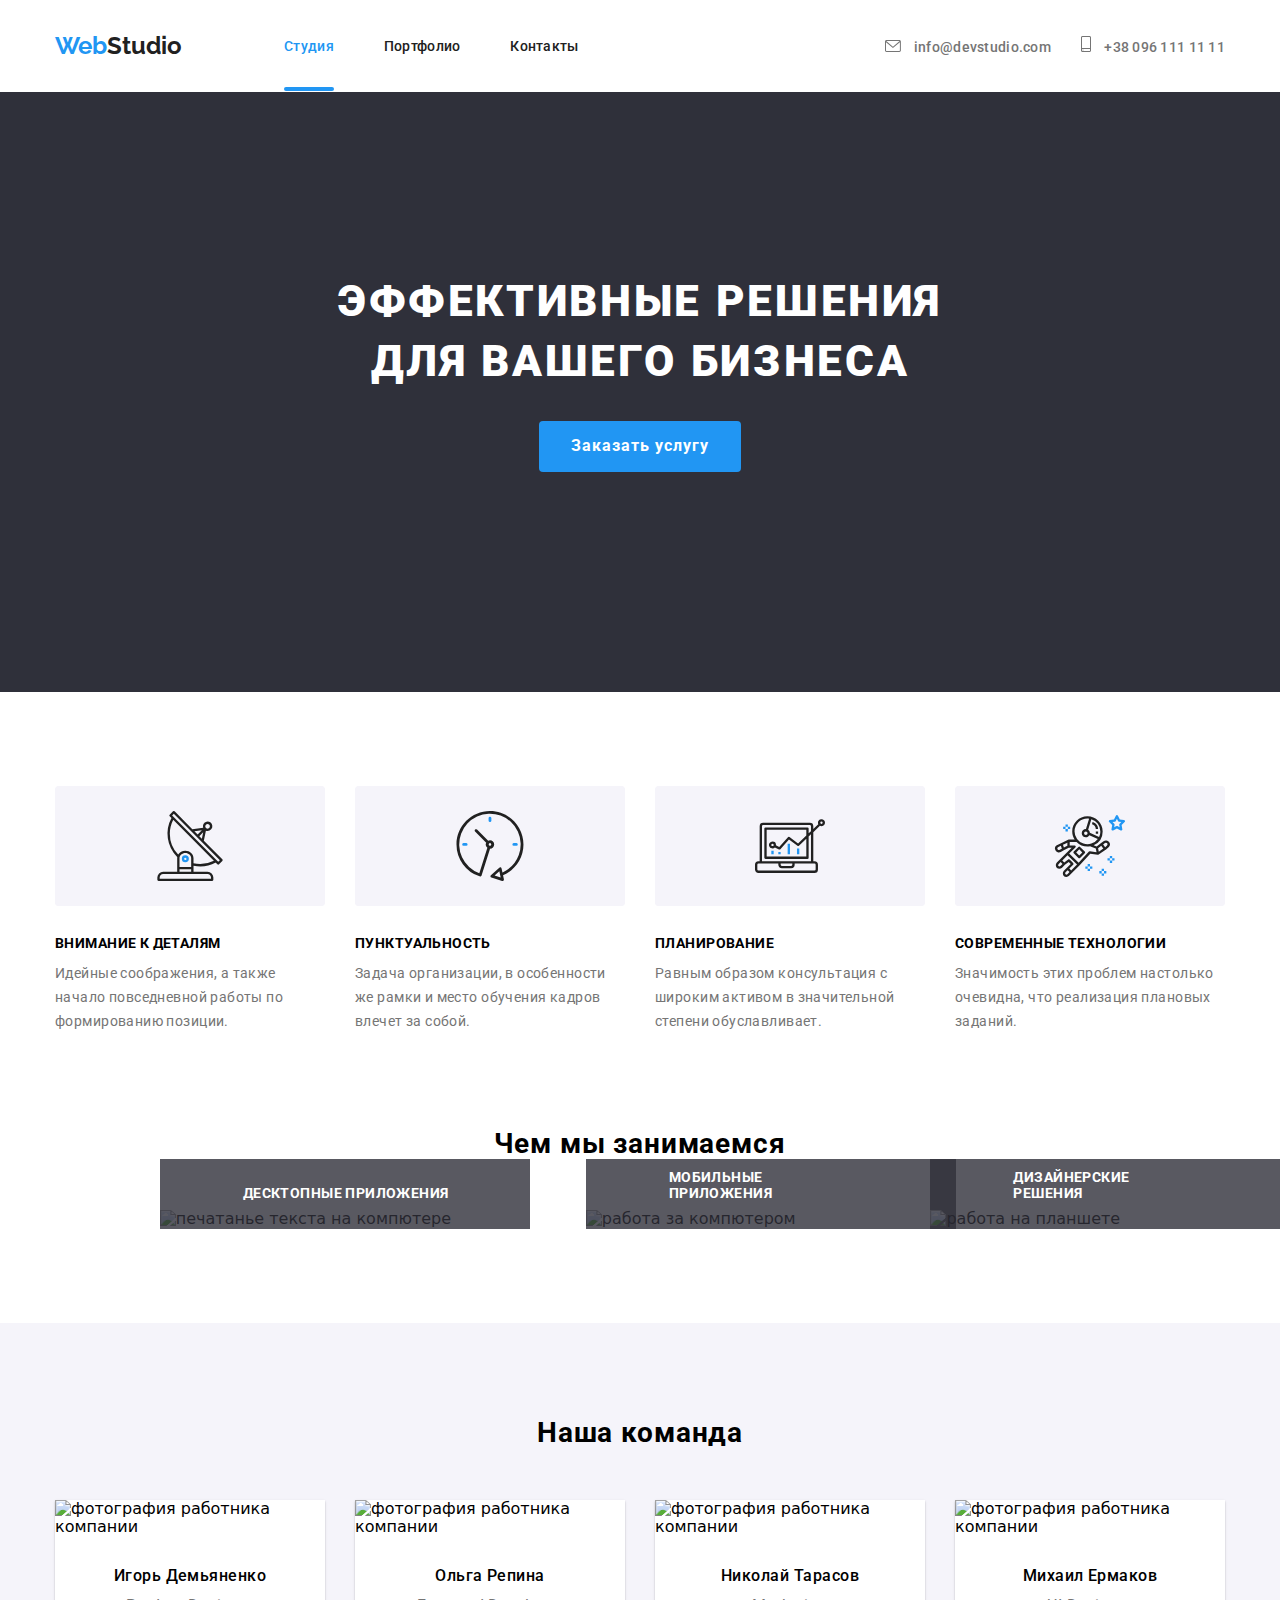
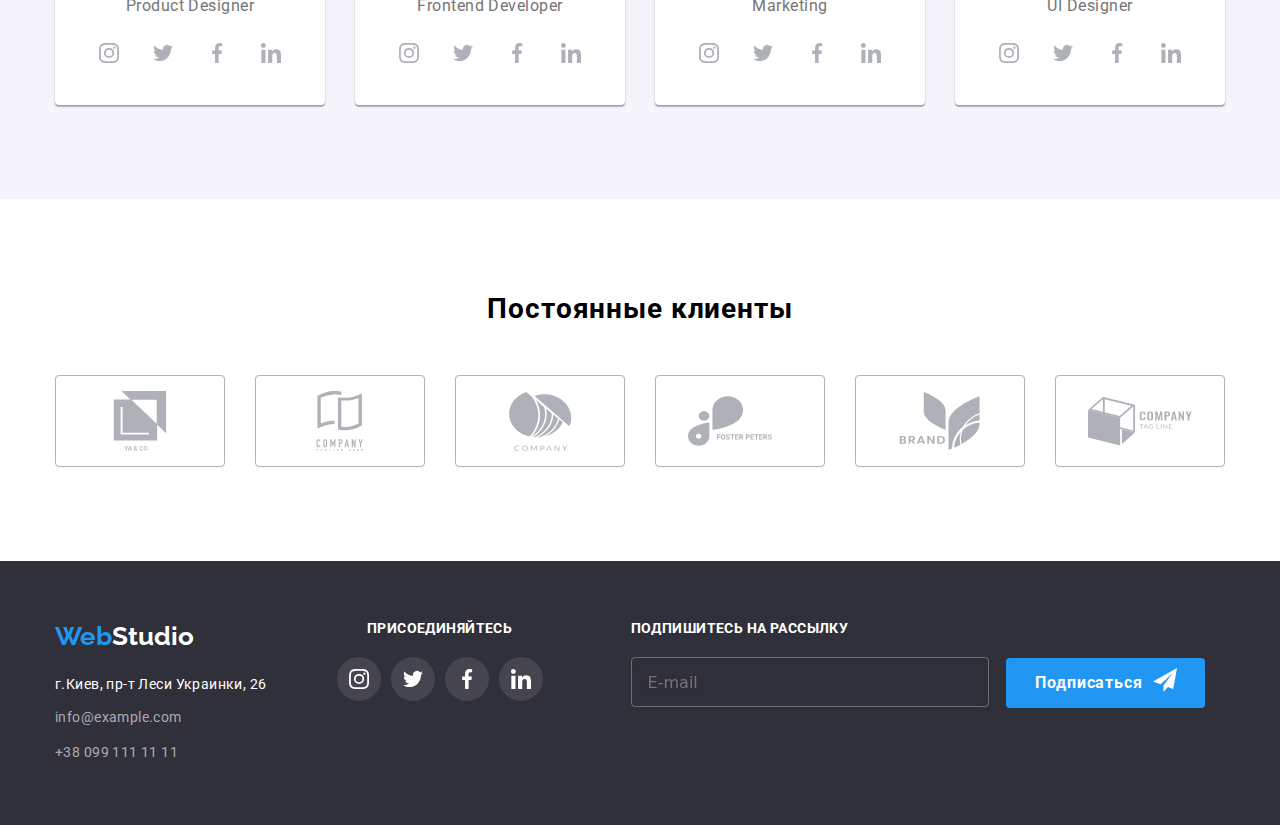
==== index.html @ 0cf388cf "done" ====
<!DOCTYPE html>
<html lang="ru">

<head>
    <meta charset="UTF-8">
    <meta http-equiv="X-UA-Compatible" content="IE=edge">
    <meta name="viewport" content="width=device-width, initial-scale=1.0">
    <title>  WebStudio</title>  
<link rel="preconnect" href="https://fonts.googleapis.com">
<link rel="preconnect" href="https://fonts.gstatic.com" crossorigin>
<link href="https://fonts.googleapis.com/css2?family=Raleway:wght@700&family=Roboto:wght@400;500;700;900&display=swap"
    rel="stylesheet"/>
    <link rel="stylesheet" href="./css/basic.css">
    <link rel="stylesheet" href="./css/main.min.css">
    <link rel="stylesheet" href="https://cdnjs.cloudflare.com/ajax/libs/modern-normalize/1.1.0/modern-normalize.min.css"/>
    <link rel="stylesheet" href="./css/style.css"/>
</head>

<body>
    
<header class="header">
        <div class="headerContainer">
            <div class="logoBox" data-logo>
<a href="index.html" class="logo"> <span class="logo__accent-color">Web</span>Studio</a>
            </div>

<button   type="button"
 class="buttonMobile js-open-menu"
          aria-expanded="false"
          aria-controls="mobile-menu">
    <svg width="40" height="40" aria-label="переключатель мобильного меню">
        <use class="iconMenu" href="./images/icons.svg#icon-menu_40px"></use>
    </svg>
</button>
<div class="mobileMenu js-menu-container" id="mobile-menu">
    <button type="button " class="buttonMobile buttonMobile--position js-close-menu" aria-expanded="false" aria-controls="mobile-menu">
        <svg width="40" height="40" aria-label="переключатель мобильного меню">
            <use class="iconCross" href="./images/icons.svg#icon-close_40px"></use>
        </svg>
    </button>
    
    <nav class="navBox">
        <ul class="navigation">
            <li class="navigation__item">
                <a class="navigation__link navigation__link--current navigation__link--currColor"
                    href="index.html">Студия</a>
            </li>
            <li class="navigation__item"> <a class="navigation__link" href="portfolio.html ">Портфолио</a></li>
            <li class="navigation__item"> <a class="navigation__link" href="">Контакты</a></li>
        </ul>
    </nav>

    <ul class="contact contact--direction">
        <li class="contact__item">
            <a class="contact__link  contact__link--email" href="mailto:info@devstudio.com">
                <svg class="contact__icon">
                    <use href="./images/icons.svg#icon-envelope"></use>
                </svg> info@devstudio.com</a>
        </li>
        <li class="contact__item ">
            <a class="contact__link contact__link--tel" href="tel:+380961111111">
                <svg class="contact__icon contact__icon--size">
                    <use href="./images/icons.svg#icon-smartphone">
                    </use>
                </svg>
                +38 096 111 11 11</a>
        </li>
    </ul>
    <ul class="mobileNav">
        <li class="mobileNav__item">
            <a class="mobileNav__link" href="https://www.instagram.com" target="_blank" rel="noopener noreferrer">
                Instagram
            </a>
        </li>
        <svg class="mobileNav__icon" width="22" height="0">
            <use href="./images/icons.svg#icon-Line"></use>
        </svg>
        <li class="mobileNav__item">
            <a class="mobileNav__link" href="https://www.twitter.com" target="_blank" rel="noopener noreferrer"> Twitter
            </a>
        </li>
        <svg class="mobileNav__icon" width="22" height="0">
            <use href="./images/icons.svg#icon-Line"></use>
        </svg>
        <li class="mobileNav__item">
            <a class="mobileNav__link" href="https://www.facebook.com" target="_blank" rel="noopener noreferrer">
                Facebook
            </a>
        </li>
        <svg class="mobileNav__icon" width="22" height="0">
            <use href="./images/icons.svg#icon-Line"></use>
        </svg>
        <li class="mobileNav__item">
            <a class="mobileNav__link" href="https://www.linkedin.com" target="_blank" rel="noopener noreferrer">
                Linkedin
            </a>
        </li>
    </ul>

</div>
</div>
        
</header>
    <main> 
        <!--Hero-->
        <section class="hero">
            <h1 class="hero__title">Эффективные решения <br> для вашего бизнеса</h1>
            <button data-modal-open type="button" class="button">Заказать услугу</button>
        </section>
            <section class="heroList">
                    <div class="heroListContainer">
                        <ul class="advantages">
                            <li class="advantages__item">
                                <div class="icon">
                                    <svg class="icon__svg" width="270" height="120">
                                        <use href="./images/icons.svg#icon-group1"></use>
                                    </svg>
                                </div>
                                <h2 class="visuallyHidden">Преимущества</h2>
                                <h3 class="advantages__title">Внимание к деталям</h3>
                                <p class="advantages__paragraph">Идейные соображения, а также начало повседневной работы по формированию позиции.
                                </p>
                            </li>
                            <li class="advantages__item">
                                <div class="icon">
                                    <svg class="icon__svg" width="270" height="120">
                                        <use href="./images/icons.svg#icon-group2"></use>
                                    </svg>
                                </div>
                                <h3 class="advantages__title">Пунктуальность</h3>
                                <p class="advantages__paragraph">Задача организации, в особенности же рамки и место обучения кадров влечет за собой.
                                </p>
                            </li>
                            <li class="advantages__item">
                                <div class="icon">
                                    <svg class="icon__svg" width="270" height="120">
                                        <use href="./images/icons.svg#icon-group3"></use>
                                    </svg>
                                </div>
                                <h3 class="advantages__title">Планирование</h3>
                                <p class="advantages__paragraph">Равным образом консультация с широким активом в значительной степени обуславливает.
                                </p>
                            </li>
                            <li class="advantages__item">
                                <div class="icon">
                                    <svg class="icon__svg" width="270" height="120">
                                        <use href="./images/icons.svg#icon-group4"></use>
                                    </svg>
                                </div>
                                <h3 class="advantages__title">Современные технологии</h3>
                                <p class="advantages__paragraph">Значимость этих проблем настолько очевидна, что реализация плановых заданий.</p>
                            </li>
                        </ul>
                    </div>
                </section>

        <!-- Company services-->
        <section class="services">
            <div class="servicesContainer">
            <h2 class="services__title">Чем мы занимаемся</h2>
            <ul class="variation">
                <li class="variation__item"> 
                    <div class="frontTextBlock">
                    <img
                    srcset="./images/img1-370.jpg 1x, ./images/img1@2.jpg 2x"
                     src="./images/img1-370.jpg" alt="печатанье текста на компютере" width="370">
                    <p class="variation__paragraph">Десктопные приложения</p>
                </div>
                </li>               
                <li class="variation__item"> 
                    <div class="frontTextBlock">
                    <img 
                    srcset="./images/img2-370.jpg 1x, ./images/img2@2.jpg 2x"
                    src="./images/img2-370.jpg" alt="работа за компютером" width="370"> <p class="variation__paragraph">Мобильные приложения</p></div>
                </li>
                <li class="variation__item"> 
                    <div class="frontTextBlock">
                    <img 
                    srcset="./images/img3-370.jpg 1x, ./images/img3@2.jpg 2x"
                    src="./images/img3-370.jpg" alt="работа на планшете" width="370"> <p class="variation__paragraph">Дизайнерские решения</p> </div>
                </li>
            </ul>
            </div>
        </section>

        
    
    <!--Team-staff-->
    <section class="staff">
    <div class="staffContainer">
    <h2 class="staff__title">Наша команда</h2>
    <ul class="profile">
    <li class="profile__card">
    <img class="profile__pic"
    srcset="
            ./images/img4-450.jpg  450w,
            ./images/img4-900.jpg  900w
            "
    src="./images/img4-450.jpg" 
    alt="фотография работника компании" 
    sizes="(min-width: 1200px) 25vw, (min-width: 768px) 50vw, 100vw"
    width="270"
    >
    <div class="profile__info">
        <h3 class="profile__name">Игорь Демьяненко</h3>
        <p class="profile__job">Product Designer</p>
            <ul class="nav">
            <li class="nav__item">
            <a class="nav__link" href="https://www.instagram.com" target="_blank" rel="noopener noreferrer">
            <svg class="nav__icon" width="20" height="20">
            <use href="./images/icons.svg#icon-instagram" width="20" height="20"></use>
            </svg>
            </a>
            </li>

            <li class="nav__item">
            <a class="nav__link" href="https://www.twitter.com" target="_blank"
            rel="noopener noreferrer">
            <svg class="nav__icon" width="20" height="20">
            <use href="./images/icons.svg#icon-twitter" width="20" height="20">
            </use>
            </svg>
            </a>
            </li>

            <li class="nav__item">
            <a class="nav__link" href="https://www.facebook.com" target="_blank"
            rel="noopener noreferrer">
            <svg class="nav__icon" width="20" height="20">
            <use href="./images/icons.svg#icon-facebook" width="20" height="20">
            </use>
            </svg>
            </a>
            </li>

            <li class="nav__item">
            <a class="nav__link" href="https://www.linkedin.com" target="_blank"
            rel="noopener noreferrer">
            <svg class="nav__icon" width="20" height="20">
            <use href="./images/icons.svg#icon-linkedin" width="20" height="20">
            </use>
            </svg>
            </a>
            </li>
            </ul>
    </div>
    </li>
                                
    <li class="profile__card">
    <img class="profile__pic"
       srcset="
            ./images/img5-450.jpg  450w,
            ./images/img5-900.jpg  900w
            "
    src="./images/img5-450.jpg" 
    alt="фотография работника компании" 
    sizes="(min-width: 1200px) 25vw, (min-width: 768px) 50vw, 100vw"
    width="270">
        <div class="profile__info">
        <h3 class="profile__name">Ольга Репина</h3>
        <p class="profile__job">Frontend Developer</p>
            <ul class="nav">
            <li class="nav__item">
            <a class="nav__link" href="https://www.instagram.com" target="_blank" rel="noopener noreferrer">
            <svg class="nav__icon" width="20" height="20">
            <use href="./images/icons.svg#icon-instagram" width="20" height="20"></use>
            </svg>
            </a>
            </li>

            <li class="nav__item">
            <a class="nav__link" href="https://www.twitter.com" target="_blank"
            rel="noopener noreferrer">
            <svg class="nav__icon" width="20" height="20">
            <use href="./images/icons.svg#icon-twitter" width="20" height="20">
            </use>
            </svg>
            </a>
            </li>

            <li class="nav__item">
            <a class="nav__link" href="https://www.facebook.com" target="_blank"
            rel="noopener noreferrer">
            <svg class="nav__icon" width="20" height="20">
            <use href="./images/icons.svg#icon-facebook" width="20" height="20">
            </use>
            </svg>
            </a>
            </li>

            <li class="nav__item">
            <a class="nav__link" href="https://www.linkedin.com" target="_blank"
            rel="noopener noreferrer">
            <svg class="nav__icon" width="20" height="20">
            <use href="./images/icons.svg#icon-linkedin" width="20" height="20">
            </use>
            </svg>
            </a>
            </li>
            </ul>
    </div>
    </li>
    <li class="profile__card">
        <img class="profile__pic"
           srcset="
            ./images/img6-450.jpg  450w,
            ./images/img6-900.jpg  900w
            "
    src="./images/img6-450.jpg" 
    alt="фотография работника компании" 
    sizes="(min-width: 1200px) 25vw, (min-width: 768px) 50vw, 100vw"
    width="270">
        <div class="profile__info">
        <h3 class="profile__name">Николай Тарасов</h3>
        <p class="profile__job">Marketing</p>
            <ul class="nav">
                <li class="nav__item">
                    <a class="nav__link" href="https://www.instagram.com" target="_blank" rel="noopener noreferrer">
                        <svg class="nav__icon" width="20" height="20">
                            <use href="./images/icons.svg#icon-instagram" width="20" height="20"></use>
                        </svg>
                    </a>
                </li>
            
                <li class="nav__item">
                    <a class="nav__link" href="https://www.twitter.com" target="_blank" rel="noopener noreferrer">
                        <svg class="nav__icon" width="20" height="20">
                            <use href="./images/icons.svg#icon-twitter" width="20" height="20">
                            </use>
                        </svg>
                    </a>
                </li>
            
                <li class="nav__item">
                    <a class="nav__link" href="https://www.facebook.com" target="_blank" rel="noopener noreferrer">
                        <svg class="nav__icon" width="20" height="20">
                            <use href="./images/icons.svg#icon-facebook" width="20" height="20">
                            </use>
                        </svg>
                    </a>
                </li>
            
                <li class="nav__item">
                    <a class="nav__link" href="https://www.linkedin.com" target="_blank" rel="noopener noreferrer">
                        <svg class="nav__icon" width="20" height="20">
                            <use href="./images/icons.svg#icon-linkedin" width="20" height="20">
                            </use>
                        </svg>
                    </a>
                </li>
            </ul>
    </div>
    </li>
    <li class="profile__card">
    <img class="profile__pic" 
      srcset="
            ./images/img7-450.jpg  450w,
            ./images/img7-900.jpg  900w
            "
    src="./images/img7-450.jpg" 
    alt="фотография работника компании" 
    sizes="(min-width: 1200px) 25vw, (min-width: 768px) 50vw, 100vw"
    width="270">
    <div class="profile__info">
    <h3 class="profile__name">Михаил Ермаков</h3>
    <p class="profile__job">UI Designer</p>
            <ul class="nav">
            <li class="nav__item">
            <a class="nav__link" href="https://www.instagram.com" target="_blank" rel="noopener noreferrer">
            <svg class="nav__icon" width="20" height="20">
            <use href="./images/icons.svg#icon-instagram" width="20" height="20"></use>
            </svg>
            </a>
            </li>

            <li class="nav__item">
            <a class="nav__link" href="https://www.twitter.com" target="_blank"
            rel="noopener noreferrer">
            <svg class="nav__icon" width="20" height="20">
            <use href="./images/icons.svg#icon-twitter" width="20" height="20">
            </use>
            </svg>
            </a>
            </li>

            <li class="nav__item">
            <a class="nav__link" href="https://www.facebook.com" target="_blank"
            rel="noopener noreferrer">
            <svg class="nav__icon" width="20" height="20">
            <use href="./images/icons.svg#icon-facebook" width="20" height="20">
            </use>
            </svg>
            </a>
            </li>

            <li class="nav__item">
            <a class="nav__link" href="https://www.linkedin.com" target="_blank"
            rel="noopener noreferrer">
            <svg class="nav__icon" width="20" height="20">
            <use href="./images/icons.svg#icon-linkedin" width="20" height="20">
            </use>
            </svg>
            </a>
            </li>
            </ul>
    </div>
    </li>
    </ul>
</div>
</section>
<!-- --------------------------------------------------------CLIENTS -->
        <section class="clients">
            <div class="clientsContainer">
            <h2 class="clients__title">Постоянные клиенты</h2>
            <ul class="group">
                <li class="group__item">
                    <a class="group__link" href="" >
                    <svg class="group__icon"  width="106" height="60">
                        <use href="./images/icons.svg#icon-group5"></use>
                    </svg>
                </a>
            </li>
                <li class="group__item">
                    <a class="group__link" href=""><svg class="group__icon" width="106" height="60">
                        <use href="./images/icons.svg#icon-group6"></use>
                    </svg>
                </a>
            </li>
                <li class="group__item">
                    <a class="group__link" href=""><svg  class="group__icon" width="106" height="60">
                        <use href="./images/icons.svg#icon-group7"></use>
                    </svg>
                </a>
            </li>
                <li class="group__item">
                    <a class="group__link" href=""><svg class="group__icon" width="106" height="60">
                        <use  href="./images/icons.svg#icon-group8"></use>
                    </svg>
                </a>
            </li>
                <li class="group__item">
                    <a class="group__link" href=""><svg class="group__icon" width="106" height="60">
                        <use href="./images/icons.svg#icon-group9"></use>
                    </svg>
                </a>
            </li>
                <li class="group__item">
                    <a class="group__link" href=""><svg class="group__icon" width="106" height="60">
                        <use href="./images/icons.svg#icon-group10"></use>
                    </svg>
                </a>
            </li>
            </ul>
            </div>
        </section>
    </main>
<!--------------------------------------- FOOTER -->
<footer class="footer">
    <div class="footerContainer">
        <div class="footerBlock">
            <div class="footerLogoAddJoint">
                <div>
                    <div class="footerLogo">
                        <a href="index.html" class="footerLogo__link"><span
                                class="footerLogo__accent-color">Web</span><span
                                class="footerLogo__reverse-color">Studio</span></a>
                    </div>
                    <address class="address">
                        <p class="address__paragraph">г.Киев, пр-т Леси Украинки, 26</p>
                        <ul class="footerContact">
                            <li class="footerContact__item">
                                <a class="footerContact__link" href="mailto:info@devstudio.com">info@example.com</a>
                            </li>
                            <li>
                                <a class="footerContact__link" href="tel:+380991111111">+38 099 111 11 11</a>
                            </li>
                        </ul>
                    </address>
                </div>

                <div class="joint">
                    <h3 class="joint__title">присоединяйтесь</h3>
                    <ul class="footerNav">
                        <li class="footerNav__item">
                            <a class="footerNav__link" href="https://www.instagram.com" target="_blank"
                                rel="noopener noreferrer">
                                <svg class="footerNav__icon" width="20" height="20">
                                    <use href="./images/icons.svg#icon-instagram" width="20" height="20">
                                    </use>
                                </svg>
                            </a>
                        </li>
                        <li class="footerNav__item">
                            <a class="footerNav__link" href="https://www.twitter.com" target="_blank"
                                rel="noopener noreferrer">
                                <svg class="footerNav__icon" width="20" height="20">
                                    <use href="./images/icons.svg#icon-twitter" width="20" height="20">
                                    </use>
                                </svg>
                            </a>
                        </li>
                        <li class="footerNav__item">
                            <a class="footerNav__link" href="https://www.facebook.com" target="_blank"
                                rel="noopener noreferrer">
                                <svg class="footerNav__icon" width="20" height="20">
                                    <use href="./images/icons.svg#icon-facebook" width="20" height="20">
                                    </use>
                                </svg>
                            </a>
                        </li>
                        <li class="footerNav__item">
                            <a class="footerNav__link" href="https://www.linkedin.com" target="_blank"
                                rel="noopener noreferrer">
                                <svg class="footerNav__icon" width="20" height="20">
                                    <use href="./images/icons.svg#icon-linkedin" width="20" height="20">
                                    </use>
                                </svg>
                            </a>
                        </li>
                    </ul>
                </div>
            </div>

            <form class="footerForm">

                <label class="footerLabel" for="footer-form"> Подпишитесь на рассылку
                </label>
                <input class="footerInput" type="text" name="email" placeholder="E-mail" id="footer-form">


                <button class="footerButton" type="submit">
                    Подписаться<svg class="footerButton__icon" width="24" height="24">
                        <use href="./images/icons.svg#icon-icon-send"></use>
                    </svg>
                </button>

            </form>
        </div>
    </div>
</footer>
    <!----------------------------------------------- MODAL WINDOW -->
    <div data-modal class="backdrop is-hidden">
        <div class="modal">
            <button data-modal-close type="button" class="buttonClose">
                <svg width="18" height="18">
                    <use class="buttonClose__icon" href="./images/icons.svg#icon-close-black">
                    </use>
                </svg>
            </button>
            <div class="modalContainer">
                <h1 class="modal__title">Оставьте свои данные, мы вам перезвоним</h1>
    
                <form class="modal__form">
                    <label class="modal__label" for="name">Имя</label>
                    <div class="modalBlock">
                        <input class="modal__input" type="text" name="username" id="name">
                        <span class="modal__icon">
                            <svg width="18" height="18">
                                <use href="./images/icons.svg#icon-person-black"></use>
                            </svg></span>
                    </div>
                    <label class="modal__label" for="phone">Телефон</label>

                    <div class="modalBlock">
                        <input class="modal__input" type="tel" name="phone-number" id="phone">
                        <span class="modal__icon">
                            <svg width="18" height="18">
                                <use href="./images/icons.svg#icon-phone-black"></use>
                            </svg></span>
                    </div>
                    <label class="modal__label" for="email">Почта</label>
                    <div class="modalBlock">
                        <input class="modal__input" type="mail" name="mail" id="email">
                        <span class="modal__icon">
                            <svg width="18" height="18">
                                <use href="./images/icons.svg#icon-email-black"></use>
                            </svg></span>
                    </div>
                    <label class="modal__label" for="">Комментарий</label>
                    <textarea class="modal__textarea" placeholder="Введите текст"></textarea>
                    <label class="modal__checkbox">
                        <input class="modal__checkboxInput" type="checkbox" name="agreement" value="agreement">
                        <span class="modal__checkboxIcon"></span>
                        <p class="modal__paragraph">Соглашаюсь с рассылкой и принимаю <a class="modal__checkboxLink"
                                href=""><span>Условия договора</span> </a></p>
                    </label>
    
                    <button class="modal__button">Отправить</button>
                </form>
            </div>
    
        </div>
    </div>
<script src="./js/modal.js"></script>
<script defer src="https://cdnjs.cloudflare.com/ajax/libs/body-scroll-lock/3.1.5/bodyScrollLock.min.js"
    integrity="sha512-HowizSDbQl7UPEAsPnvJHlQsnBmU2YMrv7KkTBulTLEGz9chfBoWYyZJL+MUO6p/yBuuMO/8jI7O29YRZ2uBlA=="
    crossorigin="anonymous"></script>
<script defer src="js/mobile-menu.js"></script>
</body>

</html>
---- css/main.min.css ----
.navigation__link,.contact .contact__link,.mobileNav__link,.hero__title,.advantages__title,.advantages__paragraph,.services__title,.variation__paragraph,.staff__title,.profile__name,.profile__job,.clients__title,.address,.footerContact__link,.joint__title,.footerLabel,.modal__title,.modal__label,.modal__textarea,.modal__paragraph,.filterResult__paragraph,.filterResult__title,.filterResult__category{font-family:'Roboto', sans-serif;color:#757575;font-style:normal;letter-spacing:0.03em;font-size:14px;line-height:1.8}.logo,.footerLogo__link{font-family:'Raleway', sans-serif;font-weight:700;font-size:26px;line-height:1.2}.hero__title,.modal__title,.visuallyHidden,.advantages__title,.services__title,.staff__title,.clients__title,.filterResult__title,.profile__name,.joint__title{color:var(--primary-text-color);margin:0 auto}.navigation,.contact,.mobileNav,.advantages,.variation,.profile,.nav,.group,.footerContact,.footerNav,.buttonList,.filterResult{list-style:none;-webkit-box-align:baseline;-ms-flex-align:baseline;align-items:baseline}.logo,.navigation__link,.contact .contact__link,.mobileNav__link,.nav__link,.group__link,.footerLogo__link,.footerContact__link,.footerNav__link{text-decoration:none;-webkit-box-align:center;-ms-flex-align:center;align-items:center}.headerContainer,.heroListContainer,.servicesContainer,.staffContainer,.clientsContainer,.footerContainer,.portfolioContainer{padding-left:15px;padding-right:15px;margin-left:auto;margin-right:auto}@media screen and (min-width: 480px){.headerContainer,.heroListContainer,.servicesContainer,.staffContainer,.clientsContainer,.footerContainer,.portfolioContainer{width:480px}}@media screen and (min-width: 768px){.headerContainer,.heroListContainer,.servicesContainer,.staffContainer,.clientsContainer,.footerContainer,.portfolioContainer{width:768px}}@media screen and (min-width: 1200px){.headerContainer,.heroListContainer,.servicesContainer,.staffContainer,.clientsContainer,.footerContainer,.portfolioContainer{width:1200px}}.heroList,.services,.staff,.clients,.portfolio{padding-top:94px;padding-bottom:94px}.variation__item,.profile__pic{display:-webkit-box;display:-ms-flexbox;display:flex}.visuallyHidden{position:absolute;white-space:nowrap;width:1px;height:1px;overflow:hidden;border:0;padding:0;clip:rect(0 0 0 0);-webkit-clip-path:inset(50%);clip-path:inset(50%);margin:-1px}.modal__textarea::-webkit-input-placeholder{color:rgba(117,117,117,0.5)}.modal__textarea:-ms-input-placeholder{color:rgba(117,117,117,0.5)}.modal__textarea::-ms-input-placeholder{color:rgba(117,117,117,0.5)}.modal__textarea::placeholder{color:rgba(117,117,117,0.5)}.header{position:relative}@media screen and (max-width: 767px){.header{padding-top:16px;padding-bottom:16px}}@media screen and (min-width: 768px){.header{padding:21px 0}}@media screen and (min-width: 1200px){.header{padding:32px 0}}.headerContainer{display:-webkit-box;display:-ms-flexbox;display:flex;-webkit-box-align:center;-ms-flex-align:center;align-items:center;-webkit-box-pack:justify;-ms-flex-pack:justify;justify-content:space-between}@media screen and (max-width: 767px){.logoBox.is-open{visibility:hidden}}.logo{font-size:24px;line-height:1.16;color:#212121}@media screen and (min-width: 768px){.logo{margin-right:87px}}@media screen and (min-width: 1200px){.logo{margin-right:93px}}.logo__accent-color{color:#2196f3}.buttonMobile{display:-webkit-inline-box;display:-ms-inline-flexbox;display:inline-flex;padding:0;margin:0;border:none;background-color:transparent;cursor:pointer;-webkit-transition-property:color;transition-property:color;-webkit-transition-duration:250ms;transition-duration:250ms;-webkit-transition-timing-function:cubic-bezier(0.4, 0, 0.2, 1);transition-timing-function:cubic-bezier(0.4, 0, 0.2, 1)}.buttonMobile:hover,.buttonMobile:focus{fill:#2196f3;-webkit-transition-property:color;transition-property:color;-webkit-transition-duration:250ms;transition-duration:250ms;-webkit-transition-timing-function:cubic-bezier(0.4, 0, 0.2, 1);transition-timing-function:cubic-bezier(0.4, 0, 0.2, 1)}@media screen and (min-width: 768px){.buttonMobile{display:none}}.buttonMobile--position{padding:10px 15px 0 410px}.navBox{display:-webkit-box;display:-ms-flexbox;display:flex;-webkit-box-align:center;-ms-flex-align:center;align-items:center}@media screen and (max-width: 767px){.mobileMenu{position:fixed;top:0;left:0;width:100vw;height:100vh;padding-left:40px;margin:0;background-color:#fff;z-index:999;-webkit-transform:translateX(100%);transform:translateX(100%);-webkit-transition:-webkit-transform 250ms ease-in-out;transition:-webkit-transform 250ms ease-in-out;transition:transform 250ms ease-in-out;transition:transform 250ms ease-in-out, -webkit-transform 250ms ease-in-out}}@media screen and (min-width: 768px){.mobileMenu{display:-webkit-box;display:-ms-flexbox;display:flex}}.mobileMenu.is-open{-webkit-transform:translateX(0);transform:translateX(0)}.navigation{-webkit-transition-property:color;transition-property:color;-webkit-transition-duration:250ms;transition-duration:250ms;-webkit-transition-timing-function:cubic-bezier(0.4, 0, 0.2, 1);transition-timing-function:cubic-bezier(0.4, 0, 0.2, 1)}@media screen and (max-width: 767px){.navigation{padding:0;margin-top:0;margin-bottom:0}}@media screen and (min-width: 768px){.navigation{display:-webkit-box;display:-ms-flexbox;display:flex;margin:0;padding:0}}.navigation__link{font-weight:500;font-size:40px;line-height:1.17;letter-spacing:0.02em}@media screen and (min-width: 768px){.navigation__link{font-size:14px;line-height:1.14}}.navigation__link:hover,.navigation__link:focus{color:#2196f3;-webkit-transition-property:color;transition-property:color;-webkit-transition-duration:250ms;transition-duration:250ms;-webkit-transition-timing-function:cubic-bezier(0.4, 0, 0.2, 1);transition-timing-function:cubic-bezier(0.4, 0, 0.2, 1)}@media screen and (max-width: 767px){.navigation__item:not(:last-child){margin-bottom:32px}}@media screen and (min-width: 768px){.navigation__item:not(:first-child){margin-left:50px}}.navigation__link{position:relative;color:#212121}@media screen and (min-width: 768px){.navigation__link{padding:36px 0}}@media screen and (min-width: 1200px){.navigation__link{padding:37px 0}}@media screen and (min-width: 768px){.navigation__link--current::after{content:'';display:block;position:absolute;background-color:#2196f3;width:100%;height:4px;border-radius:4px;bottom:0;right:0;opacity:1}}.navigation__link--currColor{color:#2196f3}.contact{padding:0;margin:0;-webkit-transition-property:color;transition-property:color;-webkit-transition-duration:250ms;transition-duration:250ms;-webkit-transition-timing-function:cubic-bezier(0.4, 0, 0.2, 1);transition-timing-function:cubic-bezier(0.4, 0, 0.2, 1)}@media screen and (max-width: 767px){.contact{margin-top:302px}}@media screen and (min-width: 768px){.contact{margin-left:84px}}@media screen and (min-width: 1200px){.contact{display:-webkit-box;display:-ms-flexbox;display:flex;margin-left:306px}}.contact .contact__link{font-weight:500;letter-spacing:0.02em;-webkit-transition-property:color;transition-property:color;-webkit-transition-duration:250ms;transition-duration:250ms;-webkit-transition-timing-function:cubic-bezier(0.4, 0, 0.2, 1);transition-timing-function:cubic-bezier(0.4, 0, 0.2, 1)}.contact .contact__link:hover,.contact .contact__link:focus{color:#2196f3;-webkit-transition-property:color;transition-property:color;-webkit-transition-duration:250ms;transition-duration:250ms;-webkit-transition-timing-function:cubic-bezier(0.4, 0, 0.2, 1);transition-timing-function:cubic-bezier(0.4, 0, 0.2, 1)}.contact .contact__link--tel{font-size:34px;line-height:1.17;color:#2196f3}.contact .contact__link--email{font-size:24px;line-height:1.16}@media screen and (min-width: 768px){.contact .contact__link{font-size:12px;line-height:1.16;color:#757575}}@media screen and (min-width: 1200px){.contact .contact__link{font-size:14px;line-height:1.14;color:#757575}}@media screen and (max-width: 767px){.contact--direction{display:-webkit-inline-box;display:-ms-inline-flexbox;display:inline-flex;-webkit-box-orient:vertical;-webkit-box-direction:reverse;-ms-flex-direction:column-reverse;flex-direction:column-reverse}.contact__item:not(:last-child){margin-top:32px}}@media screen and (max-width: 1199px){.contact__item:not(:last-child){margin-bottom:10px}}@media screen and (min-width: 1200px){.contact__item:not(:first-child){margin-left:30px}}.contact__icon{width:16px;height:12px;margin:0;margin-right:10px;fill:currentColor}@media screen and (max-width: 767px){.contact__icon{display:none}}@media screen and (max-width: 1199px){.contact__icon{width:14px;height:10px}}.contact__icon--size{width:10px;height:16px}@media screen and (max-width: 1199px){.contact__icon--size{width:10px;height:14px}}.mobileNav{display:-webkit-box;display:-ms-flexbox;display:flex;-webkit-box-align:center;-ms-flex-align:center;align-items:center;padding:0;padding-bottom:48px;margin:0;margin-top:64px}@media screen and (min-width: 768px){.mobileNav{display:none}}.mobileNav__link{color:#2196f3;font-weight:500;font-size:18px;line-height:1.22;letter-spacing:0.02em}.mobileNav__icon{border:1px solid rgba(33,33,33,0.2);-webkit-transform:rotate(90deg);transform:rotate(90deg)}.hero{background-image:-webkit-gradient(linear, left top, right top, from(rgba(47,48,58,0.4)), to(rgba(47,48,58,0.4))),url("../images/hero-pic-mobile.jpg");background-image:linear-gradient(to right, rgba(47,48,58,0.4), rgba(47,48,58,0.4)),url("../images/hero-pic-mobile.jpg");background-repeat:no-repeat;background-position:center;background-size:cover;padding:118px 60px;text-align:center;background-color:#2f303a}@media screen and (min-width: 1200px){.hero{padding-top:180px;padding-bottom:220px}}@media (min-device-pixel-ratio: 2), (-webkit-min-device-pixel-ratio: 2), (min-resolution: 192dpi), (min-resolution: 2dppx){.hero{background-image:-webkit-gradient(linear, left top, right top, from(rgba(47,48,58,0.4)), to(rgba(47,48,58,0.4))),url("../images/hero-pic-mobile@2x.jpg");background-image:linear-gradient(to right, rgba(47,48,58,0.4), rgba(47,48,58,0.4)),url("../images/hero-pic-mobile@2x.jpg")}}@media screen and (min-width: 768px){.hero{background-image:-webkit-gradient(linear, left top, right top, from(rgba(47,48,58,0.4)), to(rgba(47,48,58,0.4))),url("../images/hero-pic-tablet.jpg");background-image:linear-gradient(to right, rgba(47,48,58,0.4), rgba(47,48,58,0.4)),url("../images/hero-pic-tablet.jpg")}}@media screen and (min-width: 768px) and (min-device-pixel-ratio: 2), screen and (min-width: 768px) and (-webkit-min-device-pixel-ratio: 2), screen and (min-width: 768px) and (min-resolution: 192dpi), screen and (min-width: 768px) and (min-resolution: 2dppx){.hero{background-image:-webkit-gradient(linear, left top, right top, from(rgba(47,48,58,0.4)), to(rgba(47,48,58,0.4))),url("../images/hero-pic-tablet@2x.jpg");background-image:linear-gradient(to right, rgba(47,48,58,0.4), rgba(47,48,58,0.4)),url("../images/hero-pic-tablet@2x.jpg")}}@media screen and (min-width: 1200px){.hero{background-image:-webkit-gradient(linear, left top, right top, from(rgba(47,48,58,0.4)), to(rgba(47,48,58,0.4))),url("../images/hero-pic-desktop.jpg");background-image:linear-gradient(to right, rgba(47,48,58,0.4), rgba(47,48,58,0.4)),url("../images/hero-pic-desktop.jpg")}}@media screen and (min-width: 1200px) and (min-device-pixel-ratio: 2), screen and (min-width: 1200px) and (-webkit-min-device-pixel-ratio: 2), screen and (min-width: 1200px) and (min-resolution: 192dpi), screen and (min-width: 1200px) and (min-resolution: 2dppx){.hero{background-image:-webkit-gradient(linear, left top, right top, from(rgba(47,48,58,0.4)), to(rgba(47,48,58,0.4))),url("../images/hero-pic-desktop@2x.jpg");background-image:linear-gradient(to right, rgba(47,48,58,0.4), rgba(47,48,58,0.4)),url("../images/hero-pic-desktop@2x.jpg")}}.hero__title{margin-bottom:30px;font-weight:900;font-size:26px;line-height:1.61;text-align:center;letter-spacing:0.06em;text-transform:uppercase;color:#fff}@media screen and (min-width: 1200px){.hero__title{font-size:44px;line-height:1.36}}.button{padding:10px 32px;border-radius:4px;border:none;font-family:'Roboto', sans-serif;color:#fff;background-color:#2196f3;font-weight:700;font-style:normal;font-size:16px;line-height:1.9;letter-spacing:0.06em;cursor:pointer}@media screen and (max-width: 1199px){.heroList{padding-top:60px;padding-bottom:60px}}.advantages{margin:0;padding:0}@media screen and (min-width: 768px){.advantages{display:-webkit-box;display:-ms-flexbox;display:flex;-ms-flex-wrap:wrap;flex-wrap:wrap;margin:-15px}}@media screen and (min-width: 1200px){.advantages{-webkit-box-pack:space-evenly;-ms-flex-pack:space-evenly;justify-content:space-evenly;margin:0}}@media screen and (min-width: 768px) and (max-width: 1199px){.advantages .advantages__item{margin:15px}}@media screen and (max-width: 767px){.advantages__item:not(:last-child){margin-bottom:30px}}@media screen and (min-width: 1200px){.advantages__item:not(:first-child){margin-left:30px}}.icon{height:120px;margin-bottom:30px;background-color:#f5f4fa;border-radius:4px;-webkit-box-pack:center;-ms-flex-pack:center;justify-content:center}@media screen and (max-width: 767px){.icon .icon__svg{width:450px}}@media screen and (max-width: 1199px){.icon__svg{width:354px}}.advantages__title{margin-bottom:10px;font-weight:700;font-size:14px;line-height:1.14;text-transform:uppercase}@media screen and (max-width: 1199px){.advantages__title{text-align:center}}.advantages__paragraph{margin-top:0;margin-bottom:0;width:270px;font-size:14px;line-height:1.71}@media screen and (max-width: 767px){.advantages__paragraph{width:450px}}@media screen and (max-width: 1199px){.advantages__paragraph{width:354px}}.services{padding-top:0}@media screen and (max-width: 1199px){.services{display:none}}.services__title{margin-bottom:50px;font-weight:700;font-size:28px;line-height:1.17;text-align:center}@media screen and (min-width: 1200pxpx){.services__title{font-size:36px;line-height:1.16}}.variation{display:-webkit-box;display:-ms-flexbox;display:flex;-webkit-box-pack:space-evenly;-ms-flex-pack:space-evenly;justify-content:space-evenly;margin:0;padding:0}.variation__item:not(:first-child){margin-left:30px}.frontTextBlock{position:relative}.frontTextBlock::before{display:inline-block;position:absolute;bottom:0;left:0;content:'';width:370px;height:70px;background-color:rgba(47,48,58,0.8)}.variation__paragraph{margin:0;padding:0;font-weight:700;font-size:14px;line-height:1.14;text-transform:uppercase;color:#fff;position:absolute;left:83px;bottom:27px}.staff{background-color:#f5f4fa}@media screen and (max-width: 1199px){.staff{padding-top:60px;padding-bottom:60px}}.staff__title{padding:0;margin-bottom:30px;font-weight:700;font-size:28px;line-height:1.17;text-align:center}@media screen and (min-width: 1200px){.staff__title{margin-bottom:50px}}@media screen and (min-width: 1200pxpx){.staff__title{font-size:36px;line-height:1.16}}.profile{margin:0;padding:0}@media screen and (min-width: 768px){.profile{display:-webkit-box;display:-ms-flexbox;display:flex;-ms-flex-wrap:wrap;flex-wrap:wrap;margin:-15px}}@media screen and (min-width: 1200px){.profile{-webkit-box-pack:space-evenly;-ms-flex-pack:space-evenly;justify-content:space-evenly;display:-webkit-box;display:-ms-flexbox;display:flex;margin:0;padding:0}}@media screen and (min-width: 768px) and (max-width: 1199px){.profile .profile__card{margin:15px}}.profile__card{background-color:#fff;margin:0;padding:0;-webkit-box-shadow:0px 1px 3px rgba(0,0,0,0.12),0px 1px 1px rgba(0,0,0,0.14),0px 2px 1px rgba(0,0,0,0.2);box-shadow:0px 1px 3px rgba(0,0,0,0.12),0px 1px 1px rgba(0,0,0,0.14),0px 2px 1px rgba(0,0,0,0.2);border-radius:0px 0px 4px 4px}@media screen and (max-width: 767px){.profile__card:not(:last-child){margin-bottom:30px}}@media screen and (min-width: 1200px){.profile__card:not(:first-child){margin-left:30px}}@media screen and (min-width: 480px){.profile__pic{width:450px}}@media screen and (min-width: 768px){.profile__pic{width:354px}}@media screen and (min-width: 1200px){.profile__pic{width:270px}}.profile__info{margin:0;padding-top:30px;padding-bottom:24px}@media screen and (min-width: 1200px){.profile__info{padding-bottom:30px}}.profile__name{margin-bottom:10px;font-weight:500;font-size:16px;line-height:1.2;text-align:center}.profile__job{margin:0;font-size:16px;line-height:1.2;text-align:center;margin-bottom:16px}.nav{display:-webkit-box;display:-ms-flexbox;display:flex;padding:0;margin:0;-webkit-box-pack:center;-ms-flex-pack:center;justify-content:center}.nav__item:not(:first-child){margin-left:10px}.nav__link{display:-webkit-box;display:-ms-flexbox;display:flex;width:44px;height:44px;border-radius:30px;-webkit-box-pack:center;-ms-flex-pack:center;justify-content:center;padding:12px;color:#afb1b8;-webkit-transition-property:background-color color;transition-property:background-color color;-webkit-transition-duration:250ms;transition-duration:250ms;-webkit-transition-timing-function:cubic-bezier(0.4, 0, 0.2, 1);transition-timing-function:cubic-bezier(0.4, 0, 0.2, 1)}.nav__link:hover,.nav__link:focus{background-color:#2196f3;color:#fff;-webkit-transition-property:background-color color;transition-property:background-color color;-webkit-transition-duration:250ms;transition-duration:250ms;-webkit-transition-timing-function:cubic-bezier(0.4, 0, 0.2, 1);transition-timing-function:cubic-bezier(0.4, 0, 0.2, 1)}.nav__icon{fill:currentColor}@media screen and (max-width: 1199px){.clients{padding-top:60px;padding-bottom:60px}}.clients__title{margin-bottom:30px;font-weight:700;font-size:28px;line-height:1.17;text-align:center}@media screen and (min-width: 1200px){.clients__title{margin-bottom:50px}}@media screen and (min-width: 1200pxpx){.clients__title{font-size:36px;line-height:1.16}}.group{display:-webkit-box;display:-ms-flexbox;display:flex;-webkit-box-pack:center;-ms-flex-pack:center;justify-content:center;padding:0}@media screen and (max-width: 1199px){.group{-ms-flex-wrap:wrap;flex-wrap:wrap;margin:-15px}}@media screen and (min-width: 1200px){.group{margin:0}}@media screen and (min-width: 1200px){.group__item:not(:first-child){margin-left:30px}}@media screen and (max-width: 1199px){.group__item{margin:15px}}.group__link{display:-webkit-box;display:-ms-flexbox;display:flex;height:92px;width:210px;padding:16px 52px;border:1px solid #afb1b8;border-radius:4px;-webkit-box-pack:center;-ms-flex-pack:center;justify-content:center;color:#afb1b8;-webkit-transition-property:background-color color;transition-property:background-color color;-webkit-transition-duration:250ms;transition-duration:250ms;-webkit-transition-timing-function:cubic-bezier(0.4, 0, 0.2, 1);transition-timing-function:cubic-bezier(0.4, 0, 0.2, 1)}@media screen and (min-width: 768px){.group__link{width:226px}}@media screen and (min-width: 1200px){.group__link{width:170px;padding:16px 32px}}.group__link:hover,.group__link:focus{border-color:#2196f3;color:#2196f3;-webkit-transition-property:background-color color;transition-property:background-color color;-webkit-transition-duration:250ms;transition-duration:250ms;-webkit-transition-timing-function:cubic-bezier(0.4, 0, 0.2, 1);transition-timing-function:cubic-bezier(0.4, 0, 0.2, 1)}.group__icon{fill:currentColor}.footer{background-color:#2f303a;padding:60px 0}.footerBlock{margin:0;padding:0}@media screen and (min-width: 1200px){.footerBlock{display:-webkit-box;display:-ms-flexbox;display:flex}}.footerLogo{margin-bottom:20px;display:-webkit-box;display:-ms-flexbox;display:flex}@media screen and (max-width: 1199px){.footerLogo{-webkit-box-pack:center;-ms-flex-pack:center;justify-content:center}}.footerLogo__accent-color{color:#2196f3}.footerLogo__reverse-color{color:#fff}@media screen and (min-width: 768px){.footerLogoAddJoint{display:-webkit-box;display:-ms-flexbox;display:flex}}@media screen and (min-width: 768px) and (max-width: 1199px){.footerLogoAddJoint{padding-left:76px}}.address{color:#fff;font-style:normal;font-weight:normal;font-size:14px;line-height:1.7}@media screen and (max-width: 1199px){.address{text-align:center}}.address__paragraph{margin-top:0;margin-bottom:8px}@media screen and (max-width: 1199px){.address__paragraph{text-align:center}}@media screen and (min-width: 1200px){.address__paragraph{margin-bottom:9px}}.footerContact{margin:0;padding:0}.footerContact__item{margin-bottom:8px}@media screen and (min-width: 1200px){.footerContact__item{margin-bottom:9px}}.footerContact__link{color:#ffffff99;-webkit-transition-property:color;transition-property:color;-webkit-transition-duration:250ms;transition-duration:250ms;-webkit-transition-timing-function:cubic-bezier(0.4, 0, 0.2, 1);transition-timing-function:cubic-bezier(0.4, 0, 0.2, 1)}.footerContact__link:hover,.footerContact__link:focus{color:#2196f3;-webkit-transition-property:color;transition-property:color;-webkit-transition-duration:250ms;transition-duration:250ms;-webkit-transition-timing-function:cubic-bezier(0.4, 0, 0.2, 1);transition-timing-function:cubic-bezier(0.4, 0, 0.2, 1)}@media screen and (min-width: 768px){.joint{margin-left:165px}}@media screen and (min-width: 1200px){.joint{margin-left:70px}}.joint__title{margin-bottom:20px;font-weight:700;font-size:14px;line-height:1.14;text-transform:uppercase;text-align:center;color:#ffffff}@media screen and (max-width: 767px){.joint__title{margin-top:60px}}.footerNav{display:-webkit-box;display:-ms-flexbox;display:flex;-webkit-box-pack:center;-ms-flex-pack:center;justify-content:center;padding:0;margin:0;margin-bottom:60px}.footerNav__item:not(:first-child){margin-left:10px}.footerNav__link{display:-webkit-box;display:-ms-flexbox;display:flex;width:44px;height:44px;border-radius:30px;-webkit-box-pack:center;-ms-flex-pack:center;justify-content:center;padding:12px;color:#fff;background:rgba(255,255,255,0.1);-webkit-transition-property:background-color;transition-property:background-color;-webkit-transition-duration:250ms;transition-duration:250ms;-webkit-transition-timing-function:cubic-bezier(0.4, 0, 0.2, 1);transition-timing-function:cubic-bezier(0.4, 0, 0.2, 1)}.footerNav__link:hover,.footerNav__link:focus{background-color:#2196f3;-webkit-transition-property:background-color;transition-property:background-color;-webkit-transition-duration:250ms;transition-duration:250ms;-webkit-transition-timing-function:cubic-bezier(0.4, 0, 0.2, 1);transition-timing-function:cubic-bezier(0.4, 0, 0.2, 1)}.footerNav__icon{fill:currentColor}@media screen and (min-width: 768px) and (max-width: 1199px){.footerForm{margin-top:60px}}@media screen and (min-width: 1200px){.footerForm{margin-left:88px}}.footerLabel{display:-webkit-box;display:-ms-flexbox;display:flex;margin-bottom:20px;font-weight:700;font-size:14px;line-height:1.14;text-transform:uppercase;color:#fff}@media screen and (max-width: 1199px){.footerLabel{-webkit-box-pack:center;-ms-flex-pack:center;justify-content:center}}@media screen and (min-width: 768px) and (max-width: 1199px){.footerInputBox{display:-webkit-box;display:-ms-flexbox;display:flex;-webkit-box-pack:center;-ms-flex-pack:center;justify-content:center}}.footerInput{min-width:450px;height:50px;padding-left:16px;margin:0;color:#fff;border:1px solid rgba(255,255,255,0.3);-webkit-filter:drop-shadow(0px 4px 4px rgba(0,0,0,0.15));filter:drop-shadow(0px 4px 4px rgba(0,0,0,0.15));border-radius:4px;background-color:transparent}@media screen and (max-width: 1199px){.footerInput{display:-webkit-box;display:-ms-flexbox;display:flex;-webkit-box-pack:center;-ms-flex-pack:center;justify-content:center;margin:0 auto}}@media screen and (min-width: 1200px){.footerInput{min-width:358px}}.footerButton{display:-webkit-box;display:-ms-flexbox;display:flex;-webkit-box-pack:center;-ms-flex-pack:center;justify-content:center;margin:0 auto;padding-top:10px;padding-left:29px;padding-right:28px;padding-bottom:10px;border-radius:4px;border:none;font-family:'Roboto', sans-serif;color:#fff;background-color:#2196f3;font-weight:700;font-style:normal;font-size:16px;line-height:1.9;letter-spacing:0.06em;cursor:pointer}@media screen and (max-width: 1199px){.footerButton{margin-top:20px}}@media screen and (min-width: 1200px){.footerButton{display:-webkit-inline-box;display:-ms-inline-flexbox;display:inline-flex;margin-left:12px}}.footerButton__icon{margin-left:10px}.backdrop{display:-webkit-box;display:-ms-flexbox;display:flex;background:rgba(0,0,0,0.2);position:fixed;left:0;top:0;right:0;bottom:0;-webkit-transition-duration:250ms;transition-duration:250ms;-webkit-transition-timing-function:cubic-bezier(0.4, 0, 0.2, 1);transition-timing-function:cubic-bezier(0.4, 0, 0.2, 1);overflow-y:scroll}.is-hidden{opacity:0;pointer-events:none}.modal{position:absolute;top:50%;left:50%;-webkit-transform:translate(-50%, -50%);transform:translate(-50%, -50%);width:450px;height:609px;background:#ffffff;-webkit-box-shadow:0px 1px 3px rgba(0,0,0,0.12),0px 1px 1px rgba(0,0,0,0.14),0px 2px 1px rgba(0,0,0,0.2);box-shadow:0px 1px 3px rgba(0,0,0,0.12),0px 1px 1px rgba(0,0,0,0.14),0px 2px 1px rgba(0,0,0,0.2);border-radius:4px}@media screen and (min-width: 1200px){.modal{width:528px;height:581px}}.buttonClose{position:absolute;right:2%;top:2%;min-width:30px;min-height:30px;background-color:#fff;border:1px solid rgba(0,0,0,0.1);border-radius:50%;cursor:pointer;padding:6px;margin:0;display:-webkit-box;display:-ms-flexbox;display:flex;-webkit-box-pack:center;-ms-flex-pack:center;justify-content:center}.buttonClose:hover,.buttonClose:focus{fill:#2196f3}.buttonClose__icon{position:absolute;display:-webkit-box;display:-ms-flexbox;display:flex;-webkit-box-align:center;-ms-flex-align:center;align-items:center}.modalContainer{padding:40px}.modal__title{margin-bottom:12px;font-weight:700;font-size:20px;line-height:1, 5;text-align:center}@media screen and (min-width: 1200px){.modal__title{line-height:1.15;text-align:start}}.modal__form{display:-webkit-box;display:-ms-flexbox;display:flex;-webkit-box-orient:vertical;-webkit-box-direction:normal;-ms-flex-direction:column;flex-direction:column;text-align:start}.modal__label{text-align:start;margin-bottom:4px;font-size:12px;line-height:1.16;letter-spacing:0.01em;color:#757575}.modalBlock{position:relative;display:-webkit-box;display:-ms-flexbox;display:flex;-webkit-box-orient:vertical;-webkit-box-direction:normal;-ms-flex-direction:column;flex-direction:column}.modal__input{padding-left:42px;min-height:40px;margin-bottom:10px;border:1px solid rgba(33,33,33,0.2);border-radius:4px}.modal__input:focus{outline:none;border-color:#2196f3}.modal__icon{position:absolute;top:11px;left:12px;display:inline-block;width:18px;height:18px}.modal__input:focus ~ .modal__icon{fill:#2196f3}.modal__textarea{resize:none;text-align:start;padding:12px 16px;margin-bottom:20px;min-height:120px;border:1px solid rgba(33,33,33,0.2);-webkit-box-sizing:border-box;box-sizing:border-box;border-radius:4px;font-size:12px;line-height:1.16;letter-spacing:0.01em}.modal__textarea:focus{outline:none;border-color:#2196f3}.modal__checkbox{display:-webkit-box;display:-ms-flexbox;display:flex;-webkit-box-align:center;-ms-flex-align:center;align-items:center;-webkit-box-pack:center;-ms-flex-pack:center;justify-content:center;margin:0 0 30px 0}.modal__checkboxInput{position:absolute;white-space:nowrap;width:1px;height:1px;overflow:hidden;border:0;padding:0;clip:rect(0 0 0 0);-webkit-clip-path:inset(50%);clip-path:inset(50%);margin:-1px}.modal__checkboxIcon{margin-right:8px;width:16px;height:15px;border:2px solid #212121;border-radius:3px}.modal__checkboxInput:checked+.modal__checkboxIcon{border-color:transparent;background-color:#2196f3;background-image:url(../images/icon-check.svg);background-origin:border-box;background-size:contain}.modal__paragraph{font-size:12px;line-height:1.16;padding:0;margin:0}.modal__checkboxLink{color:#2196f3}.modal__button{padding:10px 56px;margin:0 auto;max-width:200px;border-radius:4px;border:none;font-family:'Roboto', sans-serif;color:#fff;background-color:#2196f3;font-weight:700;font-style:normal;font-size:16px;line-height:1.9;letter-spacing:0.06em;cursor:pointer}.portfolio{border-top:1px solid #eeeeee}@media screen and (max-width: 1199px){.portfolio{padding-bottom:60px;padding-top:60px}}.buttonList{display:-webkit-box;display:-ms-flexbox;display:flex;-ms-flex-wrap:wrap;flex-wrap:wrap;margin-top:0;margin-bottom:40px;padding-left:0}@media screen and (min-width: 768px){.buttonList{-webkit-box-pack:center;-ms-flex-pack:center;justify-content:center;margin-bottom:30px}}@media screen and (min-width: 768px){.buttonList{-webkit-box-pack:center;-ms-flex-pack:center;justify-content:center;margin-bottom:50px}}@media screen and (min-width: 1200px){.buttonList__item:not(:first-child){margin-left:8px}}.buttonList__item{margin-right:8px;margin-bottom:15px}.buttonList__btn{padding:6px 22px;border-radius:4px;border:1px solid transparent;font-family:'Roboto', sans-serif;color:#212121;background-color:#f5f4fa;font-weight:500;font-style:normal;font-size:16px;line-height:1.6;letter-spacing:0.03em;cursor:pointer;-webkit-transition-property:background-color color;transition-property:background-color color;-webkit-transition-duration:250ms;transition-duration:250ms;-webkit-transition-timing-function:cubic-bezier(0.4, 0, 0.2, 1);transition-timing-function:cubic-bezier(0.4, 0, 0.2, 1)}.buttonList__btn:hover,.buttonList__btn:focus{color:#fff;background-color:#2196f3;-webkit-transition-property:background-color color;transition-property:background-color color;-webkit-transition-duration:250ms;transition-duration:250ms;-webkit-transition-timing-function:cubic-bezier(0.4, 0, 0.2, 1);transition-timing-function:cubic-bezier(0.4, 0, 0.2, 1)}.filterResult{margin:0;padding:0}@media screen and (min-width: 768px){.filterResult{display:-webkit-box;display:-ms-flexbox;display:flex;-ms-flex-wrap:wrap;flex-wrap:wrap;margin:-15px}}.filterResult__item{width:450px;margin:0;padding:0;border:1px solid #eeeeee;-webkit-transition-property:-webkit-box-shadow;transition-property:-webkit-box-shadow;transition-property:box-shadow;transition-property:box-shadow, -webkit-box-shadow;-webkit-transition-duration:250ms;transition-duration:250ms;-webkit-transition-timing-function:cubic-bezier(0.4, 0, 0.2, 1);transition-timing-function:cubic-bezier(0.4, 0, 0.2, 1)}@media screen and (min-width: 768px){.filterResult__item{width:354px}}@media screen and (min-width: 1200px){.filterResult__item{width:370px}}@media screen and (min-width: 768px){.filterResult .filterResult__item{margin:15px}}.filterResult__item:hover{-webkit-box-shadow:0px 1px 1px rgba(0,0,0,0.12),0px 4px 4px rgba(0,0,0,0.06),1px 4px 6px rgba(0,0,0,0.16);box-shadow:0px 1px 1px rgba(0,0,0,0.12),0px 4px 4px rgba(0,0,0,0.06),1px 4px 6px rgba(0,0,0,0.16);-webkit-transition-property:-webkit-box-shadow;transition-property:-webkit-box-shadow;transition-property:box-shadow;transition-property:box-shadow, -webkit-box-shadow;-webkit-transition-duration:250ms;transition-duration:250ms;-webkit-transition-timing-function:cubic-bezier(0.4, 0, 0.2, 1);transition-timing-function:cubic-bezier(0.4, 0, 0.2, 1)}@media screen and (max-width: 767px){.filterResult__item:not(:last-child){margin-bottom:30px}}.filterResult__box{position:relative;overflow:hidden}.picture{display:-webkit-box;display:-ms-flexbox;display:flex;width:450px}@media screen and (min-width: 768px){.picture{width:354px}}@media screen and (min-width: 1200px){.picture{width:370px}}.filterResult__overlay{display:inline-block;position:absolute;background-color:rgba(33,150,243,0.9);width:100%;height:100%;bottom:-100%;-webkit-transition-property:bottom;transition-property:bottom;-webkit-transition-duration:250ms;transition-duration:250ms;-webkit-transition-timing-function:cubic-bezier(0.4, 0, 0.2, 1);transition-timing-function:cubic-bezier(0.4, 0, 0.2, 1)}.filterResult__overlay:hover{bottom:0;-webkit-transition-property:bottom;transition-property:bottom;-webkit-transition-duration:250ms;transition-duration:250ms;-webkit-transition-timing-function:cubic-bezier(0.4, 0, 0.2, 1);transition-timing-function:cubic-bezier(0.4, 0, 0.2, 1)}.filterResult__item:hover .filterResult__overlay{bottom:0}.filterResult__paragraph{position:absolute;display:block;padding:0;margin:0;left:24px;top:63px;right:24px;bottom:63px;font-size:18px;line-height:1.56;color:#fff}.filterResult__card{padding:20px 24px}@media screen and (min-width: 768px) and (max-width: 1199px){.filterResult__card--padding{padding-bottom:54px}}.filterResult__title{margin-bottom:4px;font-weight:bold;font-size:18px;line-height:2;letter-spacing:0.06em}.filterResult__category{margin:0;color:#757575;font-size:16px;line-height:1.87}
/*# sourceMappingURL=main.min.css.map */
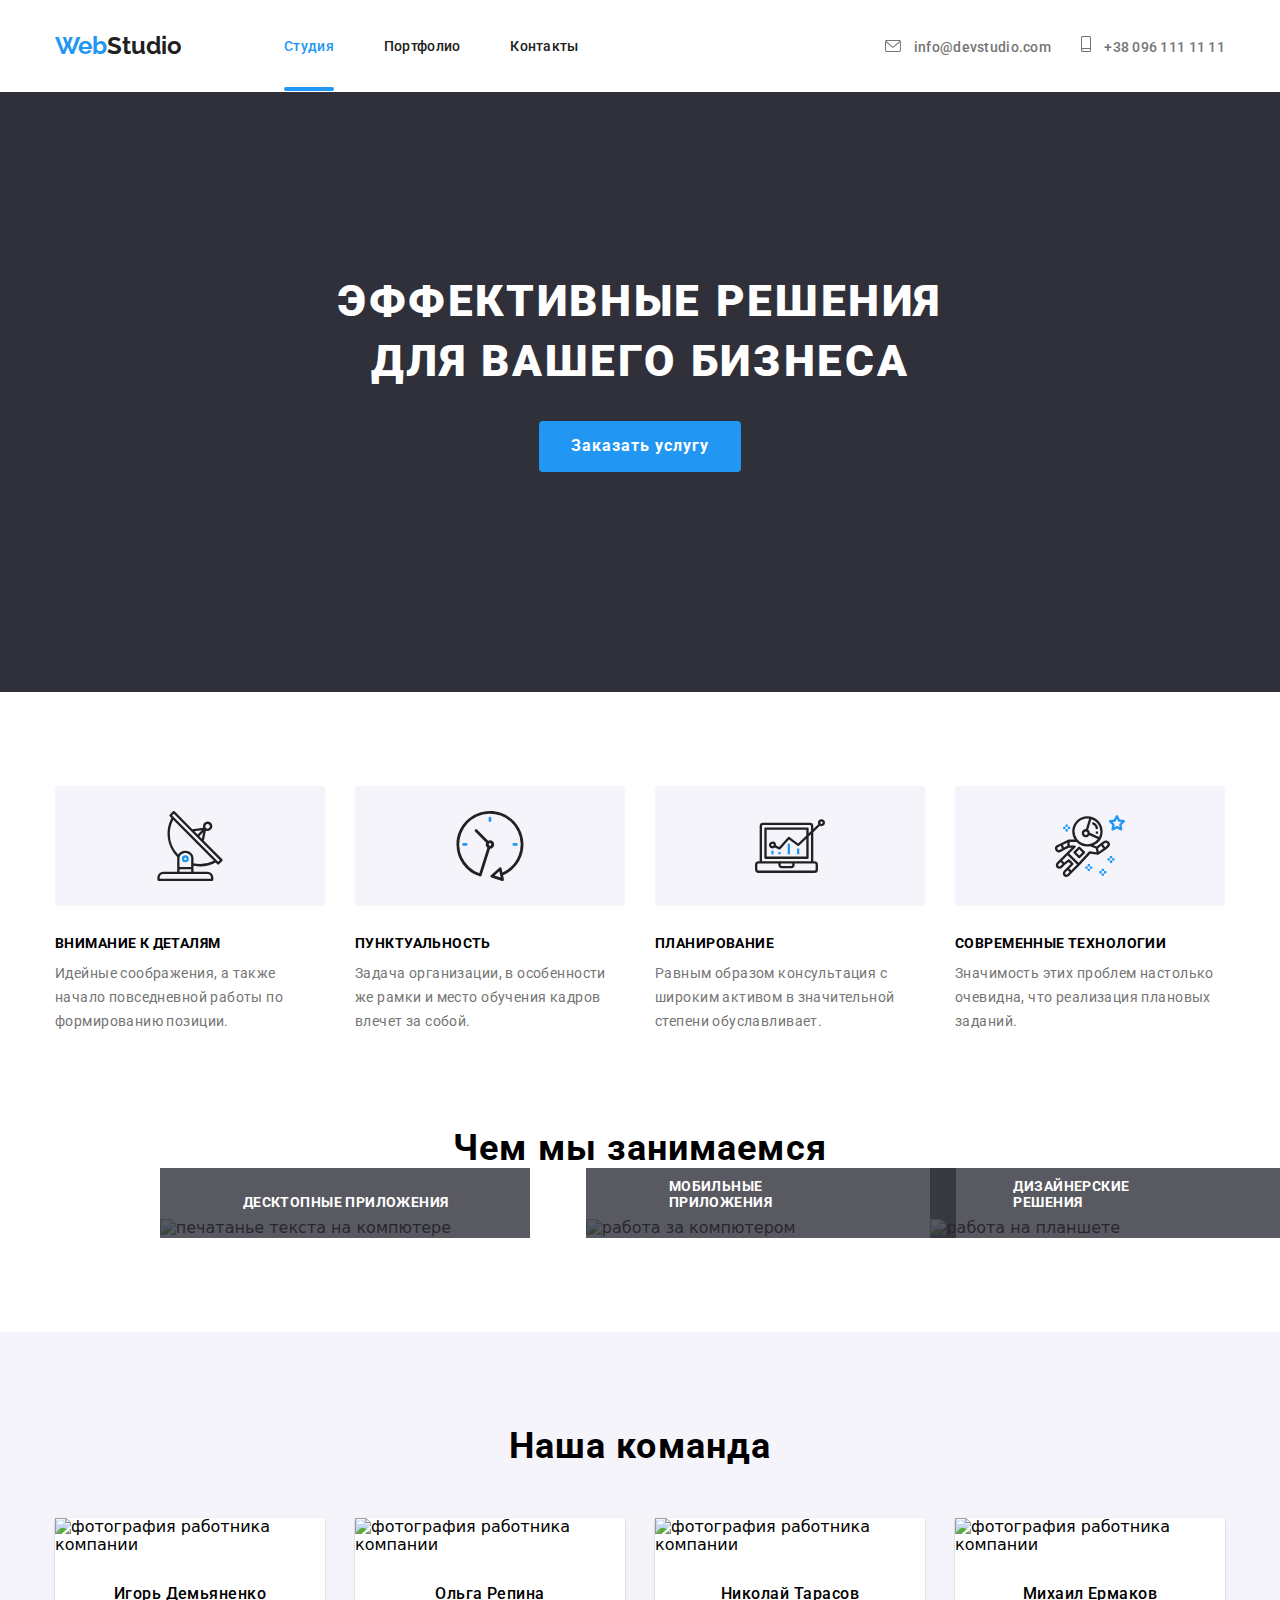
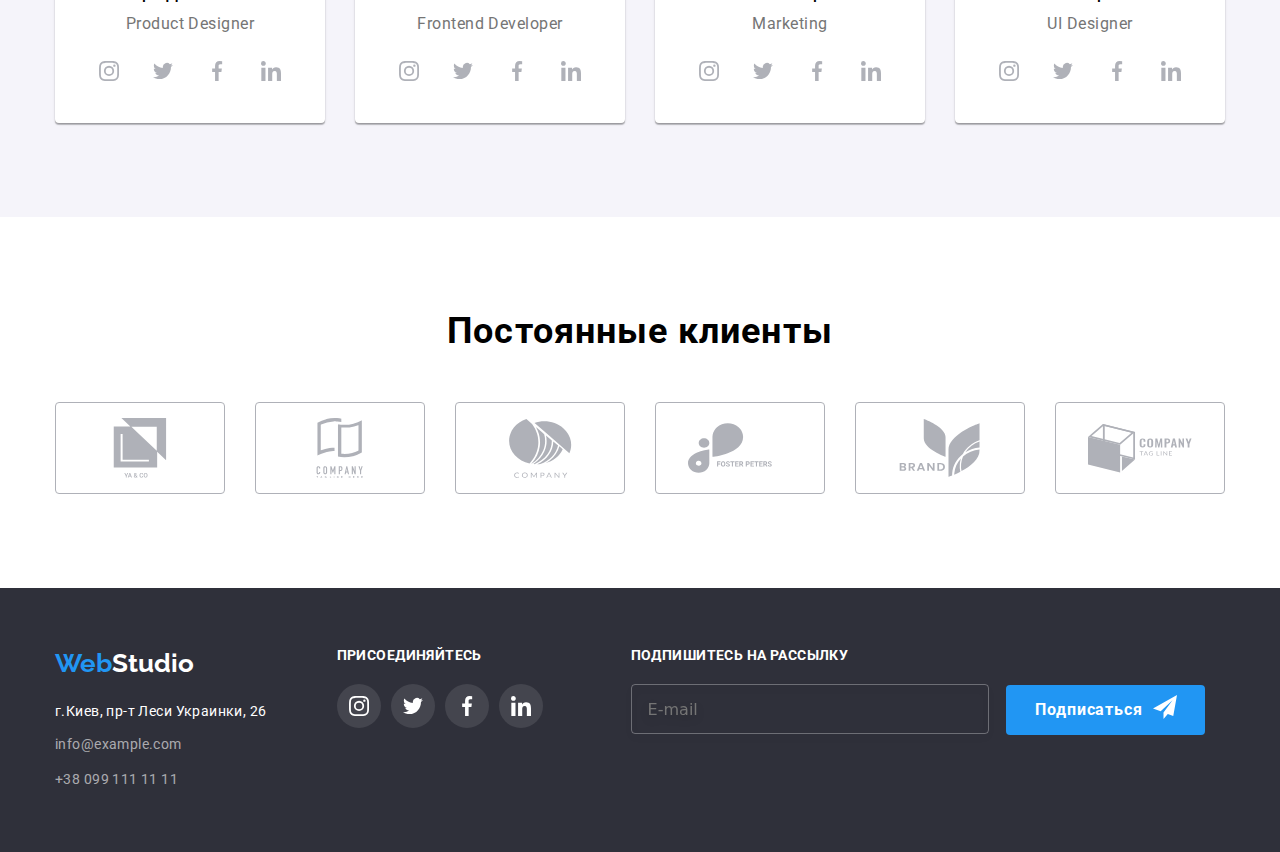
==== commit deed39fd: "1212" ====
--- a/index.html
+++ b/index.html
@@ -33,69 +33,73 @@
     </svg>
 </button>
 <div class="mobileMenu js-menu-container" id="mobile-menu">
-    <button type="button " class="buttonMobile buttonMobile--position js-close-menu" aria-expanded="false" aria-controls="mobile-menu">
-        <svg width="40" height="40" aria-label="переключатель мобильного меню">
-            <use class="iconCross" href="./images/icons.svg#icon-close_40px"></use>
-        </svg>
-    </button>
     
-    <nav class="navBox">
-        <ul class="navigation">
-            <li class="navigation__item">
-                <a class="navigation__link navigation__link--current navigation__link--currColor"
-                    href="index.html">Студия</a>
-            </li>
-            <li class="navigation__item"> <a class="navigation__link" href="portfolio.html ">Портфолио</a></li>
-            <li class="navigation__item"> <a class="navigation__link" href="">Контакты</a></li>
-        </ul>
-    </nav>
-
-    <ul class="contact contact--direction">
-        <li class="contact__item">
-            <a class="contact__link  contact__link--email" href="mailto:info@devstudio.com">
-                <svg class="contact__icon">
-                    <use href="./images/icons.svg#icon-envelope"></use>
-                </svg> info@devstudio.com</a>
-        </li>
-        <li class="contact__item ">
-            <a class="contact__link contact__link--tel" href="tel:+380961111111">
-                <svg class="contact__icon contact__icon--size">
-                    <use href="./images/icons.svg#icon-smartphone">
-                    </use>
+            <button type="button " class="buttonMobile buttonMobile--position js-close-menu" aria-expanded="false"
+                aria-controls="mobile-menu">
+                <svg width="40" height="40" aria-label="переключатель мобильного меню">
+                    <use class="iconCross" href="./images/icons.svg#icon-close_40px"></use>
                 </svg>
-                +38 096 111 11 11</a>
-        </li>
-    </ul>
-    <ul class="mobileNav">
-        <li class="mobileNav__item">
-            <a class="mobileNav__link" href="https://www.instagram.com" target="_blank" rel="noopener noreferrer">
-                Instagram
-            </a>
-        </li>
-        <svg class="mobileNav__icon" width="22" height="0">
-            <use href="./images/icons.svg#icon-Line"></use>
-        </svg>
-        <li class="mobileNav__item">
-            <a class="mobileNav__link" href="https://www.twitter.com" target="_blank" rel="noopener noreferrer"> Twitter
-            </a>
-        </li>
-        <svg class="mobileNav__icon" width="22" height="0">
-            <use href="./images/icons.svg#icon-Line"></use>
-        </svg>
-        <li class="mobileNav__item">
-            <a class="mobileNav__link" href="https://www.facebook.com" target="_blank" rel="noopener noreferrer">
-                Facebook
-            </a>
-        </li>
-        <svg class="mobileNav__icon" width="22" height="0">
-            <use href="./images/icons.svg#icon-Line"></use>
-        </svg>
-        <li class="mobileNav__item">
-            <a class="mobileNav__link" href="https://www.linkedin.com" target="_blank" rel="noopener noreferrer">
-                Linkedin
-            </a>
-        </li>
-    </ul>
+            </button>
+            
+            <nav class="navBox">
+                <ul class="navigation">
+                    <li class="navigation__item">
+                        <a class="navigation__link navigation__link--current navigation__link--currColor"
+                            href="index.html">Студия</a>
+                    </li>
+                    <li class="navigation__item"> <a class="navigation__link" href="portfolio.html ">Портфолио</a></li>
+                    <li class="navigation__item"> <a class="navigation__link" href="">Контакты</a></li>
+                </ul>
+            </nav>
+            
+            <ul class="contact contact--direction">
+                <li class="contact__item">
+                    <a class="contact__link  contact__link--email" href="mailto:info@devstudio.com">
+                        <svg class="contact__icon">
+                            <use href="./images/icons.svg#icon-envelope"></use>
+                        </svg> info@devstudio.com</a>
+                </li>
+                <li class="contact__item ">
+                    <a class="contact__link contact__link--tel" href="tel:+380961111111">
+                        <svg class="contact__icon contact__icon--size">
+                            <use href="./images/icons.svg#icon-smartphone">
+                            </use>
+                        </svg>
+                        +38 096 111 11 11</a>
+                </li>
+            </ul>
+            <ul class="mobileNav">
+                <li class="mobileNav__item">
+                    <a class="mobileNav__link" href="https://www.instagram.com" target="_blank" rel="noopener noreferrer">
+                        Instagram
+                    </a>
+                </li>
+                <svg class="mobileNav__icon" width="22" height="0">
+                    <use href="./images/icons.svg#icon-Line"></use>
+                </svg>
+                <li class="mobileNav__item">
+                    <a class="mobileNav__link" href="https://www.twitter.com" target="_blank" rel="noopener noreferrer"> Twitter
+                    </a>
+                </li>
+                <svg class="mobileNav__icon" width="22" height="0">
+                    <use href="./images/icons.svg#icon-Line"></use>
+                </svg>
+                <li class="mobileNav__item">
+                    <a class="mobileNav__link" href="https://www.facebook.com" target="_blank" rel="noopener noreferrer">
+                        Facebook
+                    </a>
+                </li>
+                <svg class="mobileNav__icon" width="22" height="0">
+                    <use href="./images/icons.svg#icon-Line"></use>
+                </svg>
+                <li class="mobileNav__item">
+                    <a class="mobileNav__link" href="https://www.linkedin.com" target="_blank" rel="noopener noreferrer">
+                        Linkedin
+                    </a>
+                </li>
+            </ul>
+
+
 
 </div>
 </div>
--- a/css/main.min.css
+++ b/css/main.min.css
@@ -1,2 +1,2 @@
-.navigation__link,.contact .contact__link,.mobileNav__link,.hero__title,.advantages__title,.advantages__paragraph,.services__title,.variation__paragraph,.staff__title,.profile__name,.profile__job,.clients__title,.address,.footerContact__link,.joint__title,.footerLabel,.modal__title,.modal__label,.modal__textarea,.modal__paragraph,.filterResult__paragraph,.filterResult__title,.filterResult__category{font-family:'Roboto', sans-serif;color:#757575;font-style:normal;letter-spacing:0.03em;font-size:14px;line-height:1.8}.logo,.footerLogo__link{font-family:'Raleway', sans-serif;font-weight:700;font-size:26px;line-height:1.2}.hero__title,.modal__title,.visuallyHidden,.advantages__title,.services__title,.staff__title,.clients__title,.filterResult__title,.profile__name,.joint__title{color:var(--primary-text-color);margin:0 auto}.navigation,.contact,.mobileNav,.advantages,.variation,.profile,.nav,.group,.footerContact,.footerNav,.buttonList,.filterResult{list-style:none;-webkit-box-align:baseline;-ms-flex-align:baseline;align-items:baseline}.logo,.navigation__link,.contact .contact__link,.mobileNav__link,.nav__link,.group__link,.footerLogo__link,.footerContact__link,.footerNav__link{text-decoration:none;-webkit-box-align:center;-ms-flex-align:center;align-items:center}.headerContainer,.heroListContainer,.servicesContainer,.staffContainer,.clientsContainer,.footerContainer,.portfolioContainer{padding-left:15px;padding-right:15px;margin-left:auto;margin-right:auto}@media screen and (min-width: 480px){.headerContainer,.heroListContainer,.servicesContainer,.staffContainer,.clientsContainer,.footerContainer,.portfolioContainer{width:480px}}@media screen and (min-width: 768px){.headerContainer,.heroListContainer,.servicesContainer,.staffContainer,.clientsContainer,.footerContainer,.portfolioContainer{width:768px}}@media screen and (min-width: 1200px){.headerContainer,.heroListContainer,.servicesContainer,.staffContainer,.clientsContainer,.footerContainer,.portfolioContainer{width:1200px}}.heroList,.services,.staff,.clients,.portfolio{padding-top:94px;padding-bottom:94px}.variation__item,.profile__pic{display:-webkit-box;display:-ms-flexbox;display:flex}.visuallyHidden{position:absolute;white-space:nowrap;width:1px;height:1px;overflow:hidden;border:0;padding:0;clip:rect(0 0 0 0);-webkit-clip-path:inset(50%);clip-path:inset(50%);margin:-1px}.modal__textarea::-webkit-input-placeholder{color:rgba(117,117,117,0.5)}.modal__textarea:-ms-input-placeholder{color:rgba(117,117,117,0.5)}.modal__textarea::-ms-input-placeholder{color:rgba(117,117,117,0.5)}.modal__textarea::placeholder{color:rgba(117,117,117,0.5)}.header{position:relative}@media screen and (max-width: 767px){.header{padding-top:16px;padding-bottom:16px}}@media screen and (min-width: 768px){.header{padding:21px 0}}@media screen and (min-width: 1200px){.header{padding:32px 0}}.headerContainer{display:-webkit-box;display:-ms-flexbox;display:flex;-webkit-box-align:center;-ms-flex-align:center;align-items:center;-webkit-box-pack:justify;-ms-flex-pack:justify;justify-content:space-between}@media screen and (max-width: 767px){.logoBox.is-open{visibility:hidden}}.logo{font-size:24px;line-height:1.16;color:#212121}@media screen and (min-width: 768px){.logo{margin-right:87px}}@media screen and (min-width: 1200px){.logo{margin-right:93px}}.logo__accent-color{color:#2196f3}.buttonMobile{display:-webkit-inline-box;display:-ms-inline-flexbox;display:inline-flex;padding:0;margin:0;border:none;background-color:transparent;cursor:pointer;-webkit-transition-property:color;transition-property:color;-webkit-transition-duration:250ms;transition-duration:250ms;-webkit-transition-timing-function:cubic-bezier(0.4, 0, 0.2, 1);transition-timing-function:cubic-bezier(0.4, 0, 0.2, 1)}.buttonMobile:hover,.buttonMobile:focus{fill:#2196f3;-webkit-transition-property:color;transition-property:color;-webkit-transition-duration:250ms;transition-duration:250ms;-webkit-transition-timing-function:cubic-bezier(0.4, 0, 0.2, 1);transition-timing-function:cubic-bezier(0.4, 0, 0.2, 1)}@media screen and (min-width: 768px){.buttonMobile{display:none}}.buttonMobile--position{padding:10px 15px 0 410px}.navBox{display:-webkit-box;display:-ms-flexbox;display:flex;-webkit-box-align:center;-ms-flex-align:center;align-items:center}@media screen and (max-width: 767px){.mobileMenu{position:fixed;top:0;left:0;width:100vw;height:100vh;padding-left:40px;margin:0;background-color:#fff;z-index:999;-webkit-transform:translateX(100%);transform:translateX(100%);-webkit-transition:-webkit-transform 250ms ease-in-out;transition:-webkit-transform 250ms ease-in-out;transition:transform 250ms ease-in-out;transition:transform 250ms ease-in-out, -webkit-transform 250ms ease-in-out}}@media screen and (min-width: 768px){.mobileMenu{display:-webkit-box;display:-ms-flexbox;display:flex}}.mobileMenu.is-open{-webkit-transform:translateX(0);transform:translateX(0)}.navigation{-webkit-transition-property:color;transition-property:color;-webkit-transition-duration:250ms;transition-duration:250ms;-webkit-transition-timing-function:cubic-bezier(0.4, 0, 0.2, 1);transition-timing-function:cubic-bezier(0.4, 0, 0.2, 1)}@media screen and (max-width: 767px){.navigation{padding:0;margin-top:0;margin-bottom:0}}@media screen and (min-width: 768px){.navigation{display:-webkit-box;display:-ms-flexbox;display:flex;margin:0;padding:0}}.navigation__link{font-weight:500;font-size:40px;line-height:1.17;letter-spacing:0.02em}@media screen and (min-width: 768px){.navigation__link{font-size:14px;line-height:1.14}}.navigation__link:hover,.navigation__link:focus{color:#2196f3;-webkit-transition-property:color;transition-property:color;-webkit-transition-duration:250ms;transition-duration:250ms;-webkit-transition-timing-function:cubic-bezier(0.4, 0, 0.2, 1);transition-timing-function:cubic-bezier(0.4, 0, 0.2, 1)}@media screen and (max-width: 767px){.navigation__item:not(:last-child){margin-bottom:32px}}@media screen and (min-width: 768px){.navigation__item:not(:first-child){margin-left:50px}}.navigation__link{position:relative;color:#212121}@media screen and (min-width: 768px){.navigation__link{padding:36px 0}}@media screen and (min-width: 1200px){.navigation__link{padding:37px 0}}@media screen and (min-width: 768px){.navigation__link--current::after{content:'';display:block;position:absolute;background-color:#2196f3;width:100%;height:4px;border-radius:4px;bottom:0;right:0;opacity:1}}.navigation__link--currColor{color:#2196f3}.contact{padding:0;margin:0;-webkit-transition-property:color;transition-property:color;-webkit-transition-duration:250ms;transition-duration:250ms;-webkit-transition-timing-function:cubic-bezier(0.4, 0, 0.2, 1);transition-timing-function:cubic-bezier(0.4, 0, 0.2, 1)}@media screen and (max-width: 767px){.contact{margin-top:302px}}@media screen and (min-width: 768px){.contact{margin-left:84px}}@media screen and (min-width: 1200px){.contact{display:-webkit-box;display:-ms-flexbox;display:flex;margin-left:306px}}.contact .contact__link{font-weight:500;letter-spacing:0.02em;-webkit-transition-property:color;transition-property:color;-webkit-transition-duration:250ms;transition-duration:250ms;-webkit-transition-timing-function:cubic-bezier(0.4, 0, 0.2, 1);transition-timing-function:cubic-bezier(0.4, 0, 0.2, 1)}.contact .contact__link:hover,.contact .contact__link:focus{color:#2196f3;-webkit-transition-property:color;transition-property:color;-webkit-transition-duration:250ms;transition-duration:250ms;-webkit-transition-timing-function:cubic-bezier(0.4, 0, 0.2, 1);transition-timing-function:cubic-bezier(0.4, 0, 0.2, 1)}.contact .contact__link--tel{font-size:34px;line-height:1.17;color:#2196f3}.contact .contact__link--email{font-size:24px;line-height:1.16}@media screen and (min-width: 768px){.contact .contact__link{font-size:12px;line-height:1.16;color:#757575}}@media screen and (min-width: 1200px){.contact .contact__link{font-size:14px;line-height:1.14;color:#757575}}@media screen and (max-width: 767px){.contact--direction{display:-webkit-inline-box;display:-ms-inline-flexbox;display:inline-flex;-webkit-box-orient:vertical;-webkit-box-direction:reverse;-ms-flex-direction:column-reverse;flex-direction:column-reverse}.contact__item:not(:last-child){margin-top:32px}}@media screen and (max-width: 1199px){.contact__item:not(:last-child){margin-bottom:10px}}@media screen and (min-width: 1200px){.contact__item:not(:first-child){margin-left:30px}}.contact__icon{width:16px;height:12px;margin:0;margin-right:10px;fill:currentColor}@media screen and (max-width: 767px){.contact__icon{display:none}}@media screen and (max-width: 1199px){.contact__icon{width:14px;height:10px}}.contact__icon--size{width:10px;height:16px}@media screen and (max-width: 1199px){.contact__icon--size{width:10px;height:14px}}.mobileNav{display:-webkit-box;display:-ms-flexbox;display:flex;-webkit-box-align:center;-ms-flex-align:center;align-items:center;padding:0;padding-bottom:48px;margin:0;margin-top:64px}@media screen and (min-width: 768px){.mobileNav{display:none}}.mobileNav__link{color:#2196f3;font-weight:500;font-size:18px;line-height:1.22;letter-spacing:0.02em}.mobileNav__icon{border:1px solid rgba(33,33,33,0.2);-webkit-transform:rotate(90deg);transform:rotate(90deg)}.hero{background-image:-webkit-gradient(linear, left top, right top, from(rgba(47,48,58,0.4)), to(rgba(47,48,58,0.4))),url("../images/hero-pic-mobile.jpg");background-image:linear-gradient(to right, rgba(47,48,58,0.4), rgba(47,48,58,0.4)),url("../images/hero-pic-mobile.jpg");background-repeat:no-repeat;background-position:center;background-size:cover;padding:118px 60px;text-align:center;background-color:#2f303a}@media screen and (min-width: 1200px){.hero{padding-top:180px;padding-bottom:220px}}@media (min-device-pixel-ratio: 2), (-webkit-min-device-pixel-ratio: 2), (min-resolution: 192dpi), (min-resolution: 2dppx){.hero{background-image:-webkit-gradient(linear, left top, right top, from(rgba(47,48,58,0.4)), to(rgba(47,48,58,0.4))),url("../images/hero-pic-mobile@2x.jpg");background-image:linear-gradient(to right, rgba(47,48,58,0.4), rgba(47,48,58,0.4)),url("../images/hero-pic-mobile@2x.jpg")}}@media screen and (min-width: 768px){.hero{background-image:-webkit-gradient(linear, left top, right top, from(rgba(47,48,58,0.4)), to(rgba(47,48,58,0.4))),url("../images/hero-pic-tablet.jpg");background-image:linear-gradient(to right, rgba(47,48,58,0.4), rgba(47,48,58,0.4)),url("../images/hero-pic-tablet.jpg")}}@media screen and (min-width: 768px) and (min-device-pixel-ratio: 2), screen and (min-width: 768px) and (-webkit-min-device-pixel-ratio: 2), screen and (min-width: 768px) and (min-resolution: 192dpi), screen and (min-width: 768px) and (min-resolution: 2dppx){.hero{background-image:-webkit-gradient(linear, left top, right top, from(rgba(47,48,58,0.4)), to(rgba(47,48,58,0.4))),url("../images/hero-pic-tablet@2x.jpg");background-image:linear-gradient(to right, rgba(47,48,58,0.4), rgba(47,48,58,0.4)),url("../images/hero-pic-tablet@2x.jpg")}}@media screen and (min-width: 1200px){.hero{background-image:-webkit-gradient(linear, left top, right top, from(rgba(47,48,58,0.4)), to(rgba(47,48,58,0.4))),url("../images/hero-pic-desktop.jpg");background-image:linear-gradient(to right, rgba(47,48,58,0.4), rgba(47,48,58,0.4)),url("../images/hero-pic-desktop.jpg")}}@media screen and (min-width: 1200px) and (min-device-pixel-ratio: 2), screen and (min-width: 1200px) and (-webkit-min-device-pixel-ratio: 2), screen and (min-width: 1200px) and (min-resolution: 192dpi), screen and (min-width: 1200px) and (min-resolution: 2dppx){.hero{background-image:-webkit-gradient(linear, left top, right top, from(rgba(47,48,58,0.4)), to(rgba(47,48,58,0.4))),url("../images/hero-pic-desktop@2x.jpg");background-image:linear-gradient(to right, rgba(47,48,58,0.4), rgba(47,48,58,0.4)),url("../images/hero-pic-desktop@2x.jpg")}}.hero__title{margin-bottom:30px;font-weight:900;font-size:26px;line-height:1.61;text-align:center;letter-spacing:0.06em;text-transform:uppercase;color:#fff}@media screen and (min-width: 1200px){.hero__title{font-size:44px;line-height:1.36}}.button{padding:10px 32px;border-radius:4px;border:none;font-family:'Roboto', sans-serif;color:#fff;background-color:#2196f3;font-weight:700;font-style:normal;font-size:16px;line-height:1.9;letter-spacing:0.06em;cursor:pointer}@media screen and (max-width: 1199px){.heroList{padding-top:60px;padding-bottom:60px}}.advantages{margin:0;padding:0}@media screen and (min-width: 768px){.advantages{display:-webkit-box;display:-ms-flexbox;display:flex;-ms-flex-wrap:wrap;flex-wrap:wrap;margin:-15px}}@media screen and (min-width: 1200px){.advantages{-webkit-box-pack:space-evenly;-ms-flex-pack:space-evenly;justify-content:space-evenly;margin:0}}@media screen and (min-width: 768px) and (max-width: 1199px){.advantages .advantages__item{margin:15px}}@media screen and (max-width: 767px){.advantages__item:not(:last-child){margin-bottom:30px}}@media screen and (min-width: 1200px){.advantages__item:not(:first-child){margin-left:30px}}.icon{height:120px;margin-bottom:30px;background-color:#f5f4fa;border-radius:4px;-webkit-box-pack:center;-ms-flex-pack:center;justify-content:center}@media screen and (max-width: 767px){.icon .icon__svg{width:450px}}@media screen and (max-width: 1199px){.icon__svg{width:354px}}.advantages__title{margin-bottom:10px;font-weight:700;font-size:14px;line-height:1.14;text-transform:uppercase}@media screen and (max-width: 1199px){.advantages__title{text-align:center}}.advantages__paragraph{margin-top:0;margin-bottom:0;width:270px;font-size:14px;line-height:1.71}@media screen and (max-width: 767px){.advantages__paragraph{width:450px}}@media screen and (max-width: 1199px){.advantages__paragraph{width:354px}}.services{padding-top:0}@media screen and (max-width: 1199px){.services{display:none}}.services__title{margin-bottom:50px;font-weight:700;font-size:28px;line-height:1.17;text-align:center}@media screen and (min-width: 1200pxpx){.services__title{font-size:36px;line-height:1.16}}.variation{display:-webkit-box;display:-ms-flexbox;display:flex;-webkit-box-pack:space-evenly;-ms-flex-pack:space-evenly;justify-content:space-evenly;margin:0;padding:0}.variation__item:not(:first-child){margin-left:30px}.frontTextBlock{position:relative}.frontTextBlock::before{display:inline-block;position:absolute;bottom:0;left:0;content:'';width:370px;height:70px;background-color:rgba(47,48,58,0.8)}.variation__paragraph{margin:0;padding:0;font-weight:700;font-size:14px;line-height:1.14;text-transform:uppercase;color:#fff;position:absolute;left:83px;bottom:27px}.staff{background-color:#f5f4fa}@media screen and (max-width: 1199px){.staff{padding-top:60px;padding-bottom:60px}}.staff__title{padding:0;margin-bottom:30px;font-weight:700;font-size:28px;line-height:1.17;text-align:center}@media screen and (min-width: 1200px){.staff__title{margin-bottom:50px}}@media screen and (min-width: 1200pxpx){.staff__title{font-size:36px;line-height:1.16}}.profile{margin:0;padding:0}@media screen and (min-width: 768px){.profile{display:-webkit-box;display:-ms-flexbox;display:flex;-ms-flex-wrap:wrap;flex-wrap:wrap;margin:-15px}}@media screen and (min-width: 1200px){.profile{-webkit-box-pack:space-evenly;-ms-flex-pack:space-evenly;justify-content:space-evenly;display:-webkit-box;display:-ms-flexbox;display:flex;margin:0;padding:0}}@media screen and (min-width: 768px) and (max-width: 1199px){.profile .profile__card{margin:15px}}.profile__card{background-color:#fff;margin:0;padding:0;-webkit-box-shadow:0px 1px 3px rgba(0,0,0,0.12),0px 1px 1px rgba(0,0,0,0.14),0px 2px 1px rgba(0,0,0,0.2);box-shadow:0px 1px 3px rgba(0,0,0,0.12),0px 1px 1px rgba(0,0,0,0.14),0px 2px 1px rgba(0,0,0,0.2);border-radius:0px 0px 4px 4px}@media screen and (max-width: 767px){.profile__card:not(:last-child){margin-bottom:30px}}@media screen and (min-width: 1200px){.profile__card:not(:first-child){margin-left:30px}}@media screen and (min-width: 480px){.profile__pic{width:450px}}@media screen and (min-width: 768px){.profile__pic{width:354px}}@media screen and (min-width: 1200px){.profile__pic{width:270px}}.profile__info{margin:0;padding-top:30px;padding-bottom:24px}@media screen and (min-width: 1200px){.profile__info{padding-bottom:30px}}.profile__name{margin-bottom:10px;font-weight:500;font-size:16px;line-height:1.2;text-align:center}.profile__job{margin:0;font-size:16px;line-height:1.2;text-align:center;margin-bottom:16px}.nav{display:-webkit-box;display:-ms-flexbox;display:flex;padding:0;margin:0;-webkit-box-pack:center;-ms-flex-pack:center;justify-content:center}.nav__item:not(:first-child){margin-left:10px}.nav__link{display:-webkit-box;display:-ms-flexbox;display:flex;width:44px;height:44px;border-radius:30px;-webkit-box-pack:center;-ms-flex-pack:center;justify-content:center;padding:12px;color:#afb1b8;-webkit-transition-property:background-color color;transition-property:background-color color;-webkit-transition-duration:250ms;transition-duration:250ms;-webkit-transition-timing-function:cubic-bezier(0.4, 0, 0.2, 1);transition-timing-function:cubic-bezier(0.4, 0, 0.2, 1)}.nav__link:hover,.nav__link:focus{background-color:#2196f3;color:#fff;-webkit-transition-property:background-color color;transition-property:background-color color;-webkit-transition-duration:250ms;transition-duration:250ms;-webkit-transition-timing-function:cubic-bezier(0.4, 0, 0.2, 1);transition-timing-function:cubic-bezier(0.4, 0, 0.2, 1)}.nav__icon{fill:currentColor}@media screen and (max-width: 1199px){.clients{padding-top:60px;padding-bottom:60px}}.clients__title{margin-bottom:30px;font-weight:700;font-size:28px;line-height:1.17;text-align:center}@media screen and (min-width: 1200px){.clients__title{margin-bottom:50px}}@media screen and (min-width: 1200pxpx){.clients__title{font-size:36px;line-height:1.16}}.group{display:-webkit-box;display:-ms-flexbox;display:flex;-webkit-box-pack:center;-ms-flex-pack:center;justify-content:center;padding:0}@media screen and (max-width: 1199px){.group{-ms-flex-wrap:wrap;flex-wrap:wrap;margin:-15px}}@media screen and (min-width: 1200px){.group{margin:0}}@media screen and (min-width: 1200px){.group__item:not(:first-child){margin-left:30px}}@media screen and (max-width: 1199px){.group__item{margin:15px}}.group__link{display:-webkit-box;display:-ms-flexbox;display:flex;height:92px;width:210px;padding:16px 52px;border:1px solid #afb1b8;border-radius:4px;-webkit-box-pack:center;-ms-flex-pack:center;justify-content:center;color:#afb1b8;-webkit-transition-property:background-color color;transition-property:background-color color;-webkit-transition-duration:250ms;transition-duration:250ms;-webkit-transition-timing-function:cubic-bezier(0.4, 0, 0.2, 1);transition-timing-function:cubic-bezier(0.4, 0, 0.2, 1)}@media screen and (min-width: 768px){.group__link{width:226px}}@media screen and (min-width: 1200px){.group__link{width:170px;padding:16px 32px}}.group__link:hover,.group__link:focus{border-color:#2196f3;color:#2196f3;-webkit-transition-property:background-color color;transition-property:background-color color;-webkit-transition-duration:250ms;transition-duration:250ms;-webkit-transition-timing-function:cubic-bezier(0.4, 0, 0.2, 1);transition-timing-function:cubic-bezier(0.4, 0, 0.2, 1)}.group__icon{fill:currentColor}.footer{background-color:#2f303a;padding:60px 0}.footerBlock{margin:0;padding:0}@media screen and (min-width: 1200px){.footerBlock{display:-webkit-box;display:-ms-flexbox;display:flex}}.footerLogo{margin-bottom:20px;display:-webkit-box;display:-ms-flexbox;display:flex}@media screen and (max-width: 1199px){.footerLogo{-webkit-box-pack:center;-ms-flex-pack:center;justify-content:center}}.footerLogo__accent-color{color:#2196f3}.footerLogo__reverse-color{color:#fff}@media screen and (min-width: 768px){.footerLogoAddJoint{display:-webkit-box;display:-ms-flexbox;display:flex}}@media screen and (min-width: 768px) and (max-width: 1199px){.footerLogoAddJoint{padding-left:76px}}.address{color:#fff;font-style:normal;font-weight:normal;font-size:14px;line-height:1.7}@media screen and (max-width: 1199px){.address{text-align:center}}.address__paragraph{margin-top:0;margin-bottom:8px}@media screen and (max-width: 1199px){.address__paragraph{text-align:center}}@media screen and (min-width: 1200px){.address__paragraph{margin-bottom:9px}}.footerContact{margin:0;padding:0}.footerContact__item{margin-bottom:8px}@media screen and (min-width: 1200px){.footerContact__item{margin-bottom:9px}}.footerContact__link{color:#ffffff99;-webkit-transition-property:color;transition-property:color;-webkit-transition-duration:250ms;transition-duration:250ms;-webkit-transition-timing-function:cubic-bezier(0.4, 0, 0.2, 1);transition-timing-function:cubic-bezier(0.4, 0, 0.2, 1)}.footerContact__link:hover,.footerContact__link:focus{color:#2196f3;-webkit-transition-property:color;transition-property:color;-webkit-transition-duration:250ms;transition-duration:250ms;-webkit-transition-timing-function:cubic-bezier(0.4, 0, 0.2, 1);transition-timing-function:cubic-bezier(0.4, 0, 0.2, 1)}@media screen and (min-width: 768px){.joint{margin-left:165px}}@media screen and (min-width: 1200px){.joint{margin-left:70px}}.joint__title{margin-bottom:20px;font-weight:700;font-size:14px;line-height:1.14;text-transform:uppercase;text-align:center;color:#ffffff}@media screen and (max-width: 767px){.joint__title{margin-top:60px}}.footerNav{display:-webkit-box;display:-ms-flexbox;display:flex;-webkit-box-pack:center;-ms-flex-pack:center;justify-content:center;padding:0;margin:0;margin-bottom:60px}.footerNav__item:not(:first-child){margin-left:10px}.footerNav__link{display:-webkit-box;display:-ms-flexbox;display:flex;width:44px;height:44px;border-radius:30px;-webkit-box-pack:center;-ms-flex-pack:center;justify-content:center;padding:12px;color:#fff;background:rgba(255,255,255,0.1);-webkit-transition-property:background-color;transition-property:background-color;-webkit-transition-duration:250ms;transition-duration:250ms;-webkit-transition-timing-function:cubic-bezier(0.4, 0, 0.2, 1);transition-timing-function:cubic-bezier(0.4, 0, 0.2, 1)}.footerNav__link:hover,.footerNav__link:focus{background-color:#2196f3;-webkit-transition-property:background-color;transition-property:background-color;-webkit-transition-duration:250ms;transition-duration:250ms;-webkit-transition-timing-function:cubic-bezier(0.4, 0, 0.2, 1);transition-timing-function:cubic-bezier(0.4, 0, 0.2, 1)}.footerNav__icon{fill:currentColor}@media screen and (min-width: 768px) and (max-width: 1199px){.footerForm{margin-top:60px}}@media screen and (min-width: 1200px){.footerForm{margin-left:88px}}.footerLabel{display:-webkit-box;display:-ms-flexbox;display:flex;margin-bottom:20px;font-weight:700;font-size:14px;line-height:1.14;text-transform:uppercase;color:#fff}@media screen and (max-width: 1199px){.footerLabel{-webkit-box-pack:center;-ms-flex-pack:center;justify-content:center}}@media screen and (min-width: 768px) and (max-width: 1199px){.footerInputBox{display:-webkit-box;display:-ms-flexbox;display:flex;-webkit-box-pack:center;-ms-flex-pack:center;justify-content:center}}.footerInput{min-width:450px;height:50px;padding-left:16px;margin:0;color:#fff;border:1px solid rgba(255,255,255,0.3);-webkit-filter:drop-shadow(0px 4px 4px rgba(0,0,0,0.15));filter:drop-shadow(0px 4px 4px rgba(0,0,0,0.15));border-radius:4px;background-color:transparent}@media screen and (max-width: 1199px){.footerInput{display:-webkit-box;display:-ms-flexbox;display:flex;-webkit-box-pack:center;-ms-flex-pack:center;justify-content:center;margin:0 auto}}@media screen and (min-width: 1200px){.footerInput{min-width:358px}}.footerButton{display:-webkit-box;display:-ms-flexbox;display:flex;-webkit-box-pack:center;-ms-flex-pack:center;justify-content:center;margin:0 auto;padding-top:10px;padding-left:29px;padding-right:28px;padding-bottom:10px;border-radius:4px;border:none;font-family:'Roboto', sans-serif;color:#fff;background-color:#2196f3;font-weight:700;font-style:normal;font-size:16px;line-height:1.9;letter-spacing:0.06em;cursor:pointer}@media screen and (max-width: 1199px){.footerButton{margin-top:20px}}@media screen and (min-width: 1200px){.footerButton{display:-webkit-inline-box;display:-ms-inline-flexbox;display:inline-flex;margin-left:12px}}.footerButton__icon{margin-left:10px}.backdrop{display:-webkit-box;display:-ms-flexbox;display:flex;background:rgba(0,0,0,0.2);position:fixed;left:0;top:0;right:0;bottom:0;-webkit-transition-duration:250ms;transition-duration:250ms;-webkit-transition-timing-function:cubic-bezier(0.4, 0, 0.2, 1);transition-timing-function:cubic-bezier(0.4, 0, 0.2, 1);overflow-y:scroll}.is-hidden{opacity:0;pointer-events:none}.modal{position:absolute;top:50%;left:50%;-webkit-transform:translate(-50%, -50%);transform:translate(-50%, -50%);width:450px;height:609px;background:#ffffff;-webkit-box-shadow:0px 1px 3px rgba(0,0,0,0.12),0px 1px 1px rgba(0,0,0,0.14),0px 2px 1px rgba(0,0,0,0.2);box-shadow:0px 1px 3px rgba(0,0,0,0.12),0px 1px 1px rgba(0,0,0,0.14),0px 2px 1px rgba(0,0,0,0.2);border-radius:4px}@media screen and (min-width: 1200px){.modal{width:528px;height:581px}}.buttonClose{position:absolute;right:2%;top:2%;min-width:30px;min-height:30px;background-color:#fff;border:1px solid rgba(0,0,0,0.1);border-radius:50%;cursor:pointer;padding:6px;margin:0;display:-webkit-box;display:-ms-flexbox;display:flex;-webkit-box-pack:center;-ms-flex-pack:center;justify-content:center}.buttonClose:hover,.buttonClose:focus{fill:#2196f3}.buttonClose__icon{position:absolute;display:-webkit-box;display:-ms-flexbox;display:flex;-webkit-box-align:center;-ms-flex-align:center;align-items:center}.modalContainer{padding:40px}.modal__title{margin-bottom:12px;font-weight:700;font-size:20px;line-height:1, 5;text-align:center}@media screen and (min-width: 1200px){.modal__title{line-height:1.15;text-align:start}}.modal__form{display:-webkit-box;display:-ms-flexbox;display:flex;-webkit-box-orient:vertical;-webkit-box-direction:normal;-ms-flex-direction:column;flex-direction:column;text-align:start}.modal__label{text-align:start;margin-bottom:4px;font-size:12px;line-height:1.16;letter-spacing:0.01em;color:#757575}.modalBlock{position:relative;display:-webkit-box;display:-ms-flexbox;display:flex;-webkit-box-orient:vertical;-webkit-box-direction:normal;-ms-flex-direction:column;flex-direction:column}.modal__input{padding-left:42px;min-height:40px;margin-bottom:10px;border:1px solid rgba(33,33,33,0.2);border-radius:4px}.modal__input:focus{outline:none;border-color:#2196f3}.modal__icon{position:absolute;top:11px;left:12px;display:inline-block;width:18px;height:18px}.modal__input:focus ~ .modal__icon{fill:#2196f3}.modal__textarea{resize:none;text-align:start;padding:12px 16px;margin-bottom:20px;min-height:120px;border:1px solid rgba(33,33,33,0.2);-webkit-box-sizing:border-box;box-sizing:border-box;border-radius:4px;font-size:12px;line-height:1.16;letter-spacing:0.01em}.modal__textarea:focus{outline:none;border-color:#2196f3}.modal__checkbox{display:-webkit-box;display:-ms-flexbox;display:flex;-webkit-box-align:center;-ms-flex-align:center;align-items:center;-webkit-box-pack:center;-ms-flex-pack:center;justify-content:center;margin:0 0 30px 0}.modal__checkboxInput{position:absolute;white-space:nowrap;width:1px;height:1px;overflow:hidden;border:0;padding:0;clip:rect(0 0 0 0);-webkit-clip-path:inset(50%);clip-path:inset(50%);margin:-1px}.modal__checkboxIcon{margin-right:8px;width:16px;height:15px;border:2px solid #212121;border-radius:3px}.modal__checkboxInput:checked+.modal__checkboxIcon{border-color:transparent;background-color:#2196f3;background-image:url(../images/icon-check.svg);background-origin:border-box;background-size:contain}.modal__paragraph{font-size:12px;line-height:1.16;padding:0;margin:0}.modal__checkboxLink{color:#2196f3}.modal__button{padding:10px 56px;margin:0 auto;max-width:200px;border-radius:4px;border:none;font-family:'Roboto', sans-serif;color:#fff;background-color:#2196f3;font-weight:700;font-style:normal;font-size:16px;line-height:1.9;letter-spacing:0.06em;cursor:pointer}.portfolio{border-top:1px solid #eeeeee}@media screen and (max-width: 1199px){.portfolio{padding-bottom:60px;padding-top:60px}}.buttonList{display:-webkit-box;display:-ms-flexbox;display:flex;-ms-flex-wrap:wrap;flex-wrap:wrap;margin-top:0;margin-bottom:40px;padding-left:0}@media screen and (min-width: 768px){.buttonList{-webkit-box-pack:center;-ms-flex-pack:center;justify-content:center;margin-bottom:30px}}@media screen and (min-width: 768px){.buttonList{-webkit-box-pack:center;-ms-flex-pack:center;justify-content:center;margin-bottom:50px}}@media screen and (min-width: 1200px){.buttonList__item:not(:first-child){margin-left:8px}}.buttonList__item{margin-right:8px;margin-bottom:15px}.buttonList__btn{padding:6px 22px;border-radius:4px;border:1px solid transparent;font-family:'Roboto', sans-serif;color:#212121;background-color:#f5f4fa;font-weight:500;font-style:normal;font-size:16px;line-height:1.6;letter-spacing:0.03em;cursor:pointer;-webkit-transition-property:background-color color;transition-property:background-color color;-webkit-transition-duration:250ms;transition-duration:250ms;-webkit-transition-timing-function:cubic-bezier(0.4, 0, 0.2, 1);transition-timing-function:cubic-bezier(0.4, 0, 0.2, 1)}.buttonList__btn:hover,.buttonList__btn:focus{color:#fff;background-color:#2196f3;-webkit-transition-property:background-color color;transition-property:background-color color;-webkit-transition-duration:250ms;transition-duration:250ms;-webkit-transition-timing-function:cubic-bezier(0.4, 0, 0.2, 1);transition-timing-function:cubic-bezier(0.4, 0, 0.2, 1)}.filterResult{margin:0;padding:0}@media screen and (min-width: 768px){.filterResult{display:-webkit-box;display:-ms-flexbox;display:flex;-ms-flex-wrap:wrap;flex-wrap:wrap;margin:-15px}}.filterResult__item{width:450px;margin:0;padding:0;border:1px solid #eeeeee;-webkit-transition-property:-webkit-box-shadow;transition-property:-webkit-box-shadow;transition-property:box-shadow;transition-property:box-shadow, -webkit-box-shadow;-webkit-transition-duration:250ms;transition-duration:250ms;-webkit-transition-timing-function:cubic-bezier(0.4, 0, 0.2, 1);transition-timing-function:cubic-bezier(0.4, 0, 0.2, 1)}@media screen and (min-width: 768px){.filterResult__item{width:354px}}@media screen and (min-width: 1200px){.filterResult__item{width:370px}}@media screen and (min-width: 768px){.filterResult .filterResult__item{margin:15px}}.filterResult__item:hover{-webkit-box-shadow:0px 1px 1px rgba(0,0,0,0.12),0px 4px 4px rgba(0,0,0,0.06),1px 4px 6px rgba(0,0,0,0.16);box-shadow:0px 1px 1px rgba(0,0,0,0.12),0px 4px 4px rgba(0,0,0,0.06),1px 4px 6px rgba(0,0,0,0.16);-webkit-transition-property:-webkit-box-shadow;transition-property:-webkit-box-shadow;transition-property:box-shadow;transition-property:box-shadow, -webkit-box-shadow;-webkit-transition-duration:250ms;transition-duration:250ms;-webkit-transition-timing-function:cubic-bezier(0.4, 0, 0.2, 1);transition-timing-function:cubic-bezier(0.4, 0, 0.2, 1)}@media screen and (max-width: 767px){.filterResult__item:not(:last-child){margin-bottom:30px}}.filterResult__box{position:relative;overflow:hidden}.picture{display:-webkit-box;display:-ms-flexbox;display:flex;width:450px}@media screen and (min-width: 768px){.picture{width:354px}}@media screen and (min-width: 1200px){.picture{width:370px}}.filterResult__overlay{display:inline-block;position:absolute;background-color:rgba(33,150,243,0.9);width:100%;height:100%;bottom:-100%;-webkit-transition-property:bottom;transition-property:bottom;-webkit-transition-duration:250ms;transition-duration:250ms;-webkit-transition-timing-function:cubic-bezier(0.4, 0, 0.2, 1);transition-timing-function:cubic-bezier(0.4, 0, 0.2, 1)}.filterResult__overlay:hover{bottom:0;-webkit-transition-property:bottom;transition-property:bottom;-webkit-transition-duration:250ms;transition-duration:250ms;-webkit-transition-timing-function:cubic-bezier(0.4, 0, 0.2, 1);transition-timing-function:cubic-bezier(0.4, 0, 0.2, 1)}.filterResult__item:hover .filterResult__overlay{bottom:0}.filterResult__paragraph{position:absolute;display:block;padding:0;margin:0;left:24px;top:63px;right:24px;bottom:63px;font-size:18px;line-height:1.56;color:#fff}.filterResult__card{padding:20px 24px}@media screen and (min-width: 768px) and (max-width: 1199px){.filterResult__card--padding{padding-bottom:54px}}.filterResult__title{margin-bottom:4px;font-weight:bold;font-size:18px;line-height:2;letter-spacing:0.06em}.filterResult__category{margin:0;color:#757575;font-size:16px;line-height:1.87}
+.navigation__link,.contact .contact__link,.mobileNav__link,.hero__title,.advantages__title,.advantages__paragraph,.services__title,.variation__paragraph,.staff__title,.profile__name,.profile__job,.clients__title,.address,.footerContact__link,.joint__title,.footerLabel,.modal__title,.modal__label,.modal__textarea,.modal__paragraph,.filterResult__paragraph,.filterResult__title,.filterResult__category{font-family:'Roboto', sans-serif;color:#757575;font-style:normal;letter-spacing:0.03em;font-size:14px;line-height:1.8}.logo,.footerLogo__link{font-family:'Raleway', sans-serif;font-weight:700;font-size:26px;line-height:1.2}.hero__title,.modal__title,.visuallyHidden,.advantages__title,.services__title,.staff__title,.clients__title,.filterResult__title,.profile__name,.joint__title{color:var(--primary-text-color);margin:0 auto}.navigation,.contact,.mobileNav,.advantages,.variation,.profile,.nav,.group,.footerContact,.footerNav,.buttonList,.filterResult{list-style:none;-webkit-box-align:baseline;-ms-flex-align:baseline;align-items:baseline}.logo,.navigation__link,.contact .contact__link,.mobileNav__link,.nav__link,.group__link,.footerLogo__link,.footerContact__link,.footerNav__link{text-decoration:none;-webkit-box-align:center;-ms-flex-align:center;align-items:center}.headerContainer,.heroListContainer,.servicesContainer,.staffContainer,.clientsContainer,.footerContainer,.portfolioContainer{padding-left:15px;padding-right:15px;margin-left:auto;margin-right:auto}@media screen and (min-width: 480px){.headerContainer,.heroListContainer,.servicesContainer,.staffContainer,.clientsContainer,.footerContainer,.portfolioContainer{width:480px}}@media screen and (min-width: 768px){.headerContainer,.heroListContainer,.servicesContainer,.staffContainer,.clientsContainer,.footerContainer,.portfolioContainer{width:768px}}@media screen and (min-width: 1200px){.headerContainer,.heroListContainer,.servicesContainer,.staffContainer,.clientsContainer,.footerContainer,.portfolioContainer{width:1200px}}.heroList,.services,.staff,.clients,.portfolio{padding-top:94px;padding-bottom:94px}.variation__item,.profile__pic{display:-webkit-box;display:-ms-flexbox;display:flex}.visuallyHidden{position:absolute;white-space:nowrap;width:1px;height:1px;overflow:hidden;border:0;padding:0;clip:rect(0 0 0 0);-webkit-clip-path:inset(50%);clip-path:inset(50%);margin:-1px}.modal__textarea::-webkit-input-placeholder{color:rgba(117,117,117,0.5)}.modal__textarea:-ms-input-placeholder{color:rgba(117,117,117,0.5)}.modal__textarea::-ms-input-placeholder{color:rgba(117,117,117,0.5)}.modal__textarea::placeholder{color:rgba(117,117,117,0.5)}.header{position:relative}@media screen and (max-width: 767px){.header{padding-top:16px;padding-bottom:16px}}@media screen and (min-width: 768px){.header{padding:21px 0}}@media screen and (min-width: 1200px){.header{padding:32px 0}}.headerContainer{display:-webkit-box;display:-ms-flexbox;display:flex;-webkit-box-align:center;-ms-flex-align:center;align-items:center;-webkit-box-pack:justify;-ms-flex-pack:justify;justify-content:space-between}@media screen and (max-width: 767px){.logoBox.is-open{visibility:hidden}}.logo{font-size:24px;line-height:1.16;color:#212121}@media screen and (min-width: 768px){.logo{margin-right:87px}}@media screen and (min-width: 1200px){.logo{margin-right:93px}}.logo__accent-color{color:#2196f3}.buttonMobile{display:-webkit-inline-box;display:-ms-inline-flexbox;display:inline-flex;padding:0;margin:0;border:none;background-color:transparent;cursor:pointer;-webkit-transition-property:color;transition-property:color;-webkit-transition-duration:250ms;transition-duration:250ms;-webkit-transition-timing-function:cubic-bezier(0.4, 0, 0.2, 1);transition-timing-function:cubic-bezier(0.4, 0, 0.2, 1)}.buttonMobile:hover,.buttonMobile:focus{fill:#2196f3;-webkit-transition-property:color;transition-property:color;-webkit-transition-duration:250ms;transition-duration:250ms;-webkit-transition-timing-function:cubic-bezier(0.4, 0, 0.2, 1);transition-timing-function:cubic-bezier(0.4, 0, 0.2, 1)}@media screen and (min-width: 768px){.buttonMobile{display:none}}.buttonMobile--position{padding:10px 15px 0 385px}.navBox{display:-webkit-box;display:-ms-flexbox;display:flex;-webkit-box-align:center;-ms-flex-align:center;align-items:center}@media screen and (max-width: 767px){.mobileMenu{position:fixed;top:0;left:0;width:100vw;height:100vh;padding-left:40px;padding-right:15px;margin:0;background-color:#fff;z-index:999;-webkit-transform:translateY(-100%);transform:translateY(-100%);-webkit-transition:-webkit-transform 250ms ease-in-out;transition:-webkit-transform 250ms ease-in-out;transition:transform 250ms ease-in-out;transition:transform 250ms ease-in-out, -webkit-transform 250ms ease-in-out}}@media screen and (min-width: 768px){.mobileMenu{display:-webkit-box;display:-ms-flexbox;display:flex}}.mobileMenu.is-open{-webkit-transform:translateY(0);transform:translateY(0)}.navigation{-webkit-transition-property:color;transition-property:color;-webkit-transition-duration:250ms;transition-duration:250ms;-webkit-transition-timing-function:cubic-bezier(0.4, 0, 0.2, 1);transition-timing-function:cubic-bezier(0.4, 0, 0.2, 1)}@media screen and (max-width: 767px){.navigation{padding:0;margin-top:0;margin-bottom:0}}@media screen and (min-width: 768px){.navigation{display:-webkit-box;display:-ms-flexbox;display:flex;margin:0;padding:0}}.navigation__link{font-weight:500;font-size:40px;line-height:1.17;letter-spacing:0.02em}@media screen and (min-width: 768px){.navigation__link{font-size:14px;line-height:1.14}}.navigation__link:hover,.navigation__link:focus{color:#2196f3;-webkit-transition-property:color;transition-property:color;-webkit-transition-duration:250ms;transition-duration:250ms;-webkit-transition-timing-function:cubic-bezier(0.4, 0, 0.2, 1);transition-timing-function:cubic-bezier(0.4, 0, 0.2, 1)}@media screen and (max-width: 767px){.navigation__item:not(:last-child){margin-bottom:32px}}@media screen and (min-width: 768px){.navigation__item:not(:first-child){margin-left:50px}}.navigation__link{position:relative;color:#212121}@media screen and (min-width: 768px){.navigation__link{padding:36px 0}}@media screen and (min-width: 1200px){.navigation__link{padding:37px 0}}@media screen and (min-width: 768px){.navigation__link--current::after{content:'';display:block;position:absolute;background-color:#2196f3;width:100%;height:4px;border-radius:4px;bottom:0;right:0;opacity:1}}.navigation__link--currColor{color:#2196f3}.contact{padding:0;margin:0;-webkit-transition-property:color;transition-property:color;-webkit-transition-duration:250ms;transition-duration:250ms;-webkit-transition-timing-function:cubic-bezier(0.4, 0, 0.2, 1);transition-timing-function:cubic-bezier(0.4, 0, 0.2, 1)}@media screen and (max-width: 767px){.contact{margin-top:302px}}@media screen and (min-width: 768px){.contact{margin-left:84px}}@media screen and (min-width: 1200px){.contact{display:-webkit-box;display:-ms-flexbox;display:flex;margin-left:306px}}.contact .contact__link{font-weight:500;letter-spacing:0.02em;-webkit-transition-property:color;transition-property:color;-webkit-transition-duration:250ms;transition-duration:250ms;-webkit-transition-timing-function:cubic-bezier(0.4, 0, 0.2, 1);transition-timing-function:cubic-bezier(0.4, 0, 0.2, 1)}.contact .contact__link:hover,.contact .contact__link:focus{color:#2196f3;-webkit-transition-property:color;transition-property:color;-webkit-transition-duration:250ms;transition-duration:250ms;-webkit-transition-timing-function:cubic-bezier(0.4, 0, 0.2, 1);transition-timing-function:cubic-bezier(0.4, 0, 0.2, 1)}.contact .contact__link--tel{font-size:34px;line-height:1.17;color:#2196f3}.contact .contact__link--email{font-size:24px;line-height:1.16}@media screen and (min-width: 768px){.contact .contact__link{font-size:12px;line-height:1.16;color:#757575}}@media screen and (min-width: 1200px){.contact .contact__link{font-size:14px;line-height:1.14;color:#757575}}@media screen and (max-width: 767px){.contact--direction{display:-webkit-inline-box;display:-ms-inline-flexbox;display:inline-flex;-webkit-box-orient:vertical;-webkit-box-direction:reverse;-ms-flex-direction:column-reverse;flex-direction:column-reverse}.contact__item:not(:last-child){margin-top:32px}}@media screen and (max-width: 1199px){.contact__item:not(:last-child){margin-bottom:10px}}@media screen and (min-width: 1200px){.contact__item:not(:first-child){margin-left:30px}}.contact__icon{width:16px;height:12px;margin:0;margin-right:10px;fill:currentColor}@media screen and (max-width: 767px){.contact__icon{display:none}}@media screen and (max-width: 1199px){.contact__icon{width:14px;height:10px}}.contact__icon--size{width:10px;height:16px}@media screen and (max-width: 1199px){.contact__icon--size{width:10px;height:14px}}.mobileNav{display:-webkit-box;display:-ms-flexbox;display:flex;-webkit-box-align:center;-ms-flex-align:center;align-items:center;padding:0;padding-bottom:48px;margin:0;margin-top:64px}@media screen and (min-width: 768px){.mobileNav{display:none}}.mobileNav__link{color:#2196f3;font-weight:500;font-size:18px;line-height:1.22;letter-spacing:0.02em}.mobileNav__icon{border:1px solid rgba(33,33,33,0.2);-webkit-transform:rotate(90deg);transform:rotate(90deg)}.hero{background-image:-webkit-gradient(linear, left top, right top, from(rgba(47,48,58,0.4)), to(rgba(47,48,58,0.4))),url("../images/hero-pic-mobile.jpg");background-image:linear-gradient(to right, rgba(47,48,58,0.4), rgba(47,48,58,0.4)),url("../images/hero-pic-mobile.jpg");background-repeat:no-repeat;background-position:center;background-size:cover;padding:118px 60px;text-align:center;background-color:#2f303a}@media screen and (min-width: 1200px){.hero{padding-top:180px;padding-bottom:220px}}@media (min-device-pixel-ratio: 2), (-webkit-min-device-pixel-ratio: 2), (min-resolution: 192dpi), (min-resolution: 2dppx){.hero{background-image:-webkit-gradient(linear, left top, right top, from(rgba(47,48,58,0.4)), to(rgba(47,48,58,0.4))),url("../images/hero-pic-mobile@2x.jpg");background-image:linear-gradient(to right, rgba(47,48,58,0.4), rgba(47,48,58,0.4)),url("../images/hero-pic-mobile@2x.jpg")}}@media screen and (min-width: 768px){.hero{background-image:-webkit-gradient(linear, left top, right top, from(rgba(47,48,58,0.4)), to(rgba(47,48,58,0.4))),url("../images/hero-pic-tablet.jpg");background-image:linear-gradient(to right, rgba(47,48,58,0.4), rgba(47,48,58,0.4)),url("../images/hero-pic-tablet.jpg")}}@media screen and (min-width: 768px) and (min-device-pixel-ratio: 2), screen and (min-width: 768px) and (-webkit-min-device-pixel-ratio: 2), screen and (min-width: 768px) and (min-resolution: 192dpi), screen and (min-width: 768px) and (min-resolution: 2dppx){.hero{background-image:-webkit-gradient(linear, left top, right top, from(rgba(47,48,58,0.4)), to(rgba(47,48,58,0.4))),url("../images/hero-pic-tablet@2x.jpg");background-image:linear-gradient(to right, rgba(47,48,58,0.4), rgba(47,48,58,0.4)),url("../images/hero-pic-tablet@2x.jpg")}}@media screen and (min-width: 1200px){.hero{background-image:-webkit-gradient(linear, left top, right top, from(rgba(47,48,58,0.4)), to(rgba(47,48,58,0.4))),url("../images/hero-pic-desktop.jpg");background-image:linear-gradient(to right, rgba(47,48,58,0.4), rgba(47,48,58,0.4)),url("../images/hero-pic-desktop.jpg")}}@media screen and (min-width: 1200px) and (min-device-pixel-ratio: 2), screen and (min-width: 1200px) and (-webkit-min-device-pixel-ratio: 2), screen and (min-width: 1200px) and (min-resolution: 192dpi), screen and (min-width: 1200px) and (min-resolution: 2dppx){.hero{background-image:-webkit-gradient(linear, left top, right top, from(rgba(47,48,58,0.4)), to(rgba(47,48,58,0.4))),url("../images/hero-pic-desktop@2x.jpg");background-image:linear-gradient(to right, rgba(47,48,58,0.4), rgba(47,48,58,0.4)),url("../images/hero-pic-desktop@2x.jpg")}}.hero__title{margin-bottom:30px;font-weight:900;font-size:26px;line-height:1.61;text-align:center;letter-spacing:0.06em;text-transform:uppercase;color:#fff}@media screen and (min-width: 1200px){.hero__title{font-size:44px;line-height:1.36}}.button{padding:10px 32px;border-radius:4px;border:none;font-family:'Roboto', sans-serif;color:#fff;background-color:#2196f3;font-weight:700;font-style:normal;font-size:16px;line-height:1.9;letter-spacing:0.06em;cursor:pointer}@media screen and (max-width: 1199px){.heroList{padding-top:60px;padding-bottom:60px}}.advantages{margin:0;padding:0}@media screen and (min-width: 768px){.advantages{display:-webkit-box;display:-ms-flexbox;display:flex;-ms-flex-wrap:wrap;flex-wrap:wrap;margin:-15px}}@media screen and (min-width: 1200px){.advantages{-webkit-box-pack:space-evenly;-ms-flex-pack:space-evenly;justify-content:space-evenly;margin:0}}@media screen and (min-width: 768px) and (max-width: 1199px){.advantages .advantages__item{margin:15px}}@media screen and (max-width: 767px){.advantages__item:not(:last-child){margin-bottom:30px}}@media screen and (min-width: 1200px){.advantages__item:not(:first-child){margin-left:30px}}.icon{height:120px;margin-bottom:30px;background-color:#f5f4fa;border-radius:4px;-webkit-box-pack:center;-ms-flex-pack:center;justify-content:center}@media screen and (max-width: 767px){.icon .icon__svg{width:450px}}@media screen and (max-width: 1199px){.icon__svg{width:354px}}.advantages__title{margin-bottom:10px;font-weight:700;font-size:14px;line-height:1.14;text-transform:uppercase}@media screen and (max-width: 1199px){.advantages__title{text-align:center}}.advantages__paragraph{margin-top:0;margin-bottom:0;width:270px;font-size:14px;line-height:1.71}@media screen and (max-width: 767px){.advantages__paragraph{width:450px}}@media screen and (max-width: 1199px){.advantages__paragraph{width:354px}}.services{padding-top:0}@media screen and (max-width: 1199px){.services{display:none}}.services__title{margin-bottom:50px;font-weight:700;font-size:28px;line-height:1.17;text-align:center}@media screen and (min-width: 1200px){.services__title{font-size:36px;line-height:1.16}}.variation{display:-webkit-box;display:-ms-flexbox;display:flex;-webkit-box-pack:space-evenly;-ms-flex-pack:space-evenly;justify-content:space-evenly;margin:0;padding:0}.variation__item:not(:first-child){margin-left:30px}.frontTextBlock{position:relative}.frontTextBlock::before{display:inline-block;position:absolute;bottom:0;left:0;content:'';width:370px;height:70px;background-color:rgba(47,48,58,0.8)}.variation__paragraph{margin:0;padding:0;font-weight:700;font-size:14px;line-height:1.14;text-transform:uppercase;color:#fff;position:absolute;left:83px;bottom:27px}.staff{background-color:#f5f4fa}@media screen and (max-width: 1199px){.staff{padding-top:60px;padding-bottom:60px}}.staff__title{padding:0;margin-bottom:30px;font-weight:700;font-size:28px;line-height:1.17;text-align:center}@media screen and (min-width: 1200px){.staff__title{margin-bottom:50px}}@media screen and (min-width: 1200px){.staff__title{font-size:36px;line-height:1.16}}.profile{margin:0;padding:0}@media screen and (min-width: 768px){.profile{display:-webkit-box;display:-ms-flexbox;display:flex;-ms-flex-wrap:wrap;flex-wrap:wrap;margin:-15px}}@media screen and (min-width: 1200px){.profile{-webkit-box-pack:space-evenly;-ms-flex-pack:space-evenly;justify-content:space-evenly;display:-webkit-box;display:-ms-flexbox;display:flex;margin:0;padding:0}}@media screen and (min-width: 768px) and (max-width: 1199px){.profile .profile__card{margin:15px}}.profile__card{background-color:#fff;margin:0;padding:0;-webkit-box-shadow:0px 1px 3px rgba(0,0,0,0.12),0px 1px 1px rgba(0,0,0,0.14),0px 2px 1px rgba(0,0,0,0.2);box-shadow:0px 1px 3px rgba(0,0,0,0.12),0px 1px 1px rgba(0,0,0,0.14),0px 2px 1px rgba(0,0,0,0.2);border-radius:0px 0px 4px 4px}@media screen and (max-width: 767px){.profile__card:not(:last-child){margin-bottom:30px}}@media screen and (min-width: 1200px){.profile__card:not(:first-child){margin-left:30px}}@media screen and (min-width: 480px){.profile__pic{width:450px}}@media screen and (min-width: 768px){.profile__pic{width:354px}}@media screen and (min-width: 1200px){.profile__pic{width:270px}}.profile__info{margin:0;padding-top:30px;padding-bottom:24px}@media screen and (min-width: 1200px){.profile__info{padding-bottom:30px}}.profile__name{margin-bottom:10px;font-weight:500;font-size:16px;line-height:1.2;text-align:center}.profile__job{margin:0;font-size:16px;line-height:1.2;text-align:center;margin-bottom:16px}.nav{display:-webkit-box;display:-ms-flexbox;display:flex;padding:0;margin:0;-webkit-box-pack:center;-ms-flex-pack:center;justify-content:center}.nav__item:not(:first-child){margin-left:10px}.nav__link{display:-webkit-box;display:-ms-flexbox;display:flex;width:44px;height:44px;border-radius:30px;-webkit-box-pack:center;-ms-flex-pack:center;justify-content:center;padding:12px;color:#afb1b8;-webkit-transition-property:background-color color;transition-property:background-color color;-webkit-transition-duration:250ms;transition-duration:250ms;-webkit-transition-timing-function:cubic-bezier(0.4, 0, 0.2, 1);transition-timing-function:cubic-bezier(0.4, 0, 0.2, 1)}.nav__link:hover,.nav__link:focus{background-color:#2196f3;color:#fff;-webkit-transition-property:background-color color;transition-property:background-color color;-webkit-transition-duration:250ms;transition-duration:250ms;-webkit-transition-timing-function:cubic-bezier(0.4, 0, 0.2, 1);transition-timing-function:cubic-bezier(0.4, 0, 0.2, 1)}.nav__icon{fill:currentColor}@media screen and (max-width: 1199px){.clients{padding-top:60px;padding-bottom:60px}}.clients__title{margin-bottom:30px;font-weight:700;font-size:28px;line-height:1.17;text-align:center}@media screen and (min-width: 1200px){.clients__title{margin-bottom:50px}}@media screen and (min-width: 1200px){.clients__title{font-size:36px;line-height:1.16}}.group{display:-webkit-box;display:-ms-flexbox;display:flex;-webkit-box-pack:center;-ms-flex-pack:center;justify-content:center;padding:0}@media screen and (max-width: 1199px){.group{-ms-flex-wrap:wrap;flex-wrap:wrap;margin:-15px}}@media screen and (min-width: 1200px){.group{margin:0}}@media screen and (min-width: 1200px){.group__item:not(:first-child){margin-left:30px}}@media screen and (max-width: 1199px){.group__item{margin:15px}}.group__link{display:-webkit-box;display:-ms-flexbox;display:flex;height:92px;width:210px;padding:16px 52px;border:1px solid #afb1b8;border-radius:4px;-webkit-box-pack:center;-ms-flex-pack:center;justify-content:center;color:#afb1b8;-webkit-transition-property:background-color color;transition-property:background-color color;-webkit-transition-duration:250ms;transition-duration:250ms;-webkit-transition-timing-function:cubic-bezier(0.4, 0, 0.2, 1);transition-timing-function:cubic-bezier(0.4, 0, 0.2, 1)}@media screen and (min-width: 768px){.group__link{width:226px}}@media screen and (min-width: 1200px){.group__link{width:170px;padding:16px 32px}}.group__link:hover,.group__link:focus{border-color:#2196f3;color:#2196f3;-webkit-transition-property:background-color color;transition-property:background-color color;-webkit-transition-duration:250ms;transition-duration:250ms;-webkit-transition-timing-function:cubic-bezier(0.4, 0, 0.2, 1);transition-timing-function:cubic-bezier(0.4, 0, 0.2, 1)}.group__icon{fill:currentColor}.footer{background-color:#2f303a;padding:60px 0}.footerBlock{margin:0;padding:0}@media screen and (min-width: 1200px){.footerBlock{display:-webkit-box;display:-ms-flexbox;display:flex}}.footerLogo{margin-bottom:20px;display:-webkit-box;display:-ms-flexbox;display:flex}@media screen and (max-width: 1199px){.footerLogo{-webkit-box-pack:center;-ms-flex-pack:center;justify-content:center}}.footerLogo__accent-color{color:#2196f3}.footerLogo__reverse-color{color:#fff}@media screen and (min-width: 768px){.footerLogoAddJoint{display:-webkit-box;display:-ms-flexbox;display:flex}}@media screen and (min-width: 768px) and (max-width: 1199px){.footerLogoAddJoint{padding-left:76px}}.address{color:#fff;font-style:normal;font-weight:normal;font-size:14px;line-height:1.7}@media screen and (max-width: 1199px){.address{text-align:center}}.address__paragraph{margin-top:0;margin-bottom:8px}@media screen and (max-width: 1199px){.address__paragraph{text-align:center}}@media screen and (min-width: 1200px){.address__paragraph{margin-bottom:9px}}.footerContact{margin:0;padding:0}.footerContact__item{margin-bottom:8px}@media screen and (min-width: 1200px){.footerContact__item{margin-bottom:9px}}.footerContact__link{color:#ffffff99;-webkit-transition-property:color;transition-property:color;-webkit-transition-duration:250ms;transition-duration:250ms;-webkit-transition-timing-function:cubic-bezier(0.4, 0, 0.2, 1);transition-timing-function:cubic-bezier(0.4, 0, 0.2, 1)}.footerContact__link:hover,.footerContact__link:focus{color:#2196f3;-webkit-transition-property:color;transition-property:color;-webkit-transition-duration:250ms;transition-duration:250ms;-webkit-transition-timing-function:cubic-bezier(0.4, 0, 0.2, 1);transition-timing-function:cubic-bezier(0.4, 0, 0.2, 1)}@media screen and (min-width: 768px){.joint{margin-left:165px}}@media screen and (min-width: 1200px){.joint{margin-left:70px}}.joint__title{margin-bottom:20px;font-weight:700;font-size:14px;line-height:1.14;text-transform:uppercase;color:#ffffff}@media screen and (max-width: 767px){.joint__title{margin-top:60px;text-align:center}}.footerNav{display:-webkit-box;display:-ms-flexbox;display:flex;-webkit-box-pack:center;-ms-flex-pack:center;justify-content:center;padding:0;margin:0;margin-bottom:60px}.footerNav__item:not(:first-child){margin-left:10px}.footerNav__link{display:-webkit-box;display:-ms-flexbox;display:flex;width:44px;height:44px;border-radius:30px;-webkit-box-pack:center;-ms-flex-pack:center;justify-content:center;padding:12px;color:#fff;background:rgba(255,255,255,0.1);-webkit-transition-property:background-color;transition-property:background-color;-webkit-transition-duration:250ms;transition-duration:250ms;-webkit-transition-timing-function:cubic-bezier(0.4, 0, 0.2, 1);transition-timing-function:cubic-bezier(0.4, 0, 0.2, 1)}.footerNav__link:hover,.footerNav__link:focus{background-color:#2196f3;-webkit-transition-property:background-color;transition-property:background-color;-webkit-transition-duration:250ms;transition-duration:250ms;-webkit-transition-timing-function:cubic-bezier(0.4, 0, 0.2, 1);transition-timing-function:cubic-bezier(0.4, 0, 0.2, 1)}.footerNav__icon{fill:currentColor}@media screen and (min-width: 768px) and (max-width: 1199px){.footerForm{margin-top:60px}}@media screen and (min-width: 1200px){.footerForm{margin-left:88px}}.footerLabel{display:-webkit-box;display:-ms-flexbox;display:flex;margin-bottom:20px;font-weight:700;font-size:14px;line-height:1.14;text-transform:uppercase;color:#fff}@media screen and (max-width: 1199px){.footerLabel{-webkit-box-pack:center;-ms-flex-pack:center;justify-content:center}}@media screen and (min-width: 768px) and (max-width: 1199px){.footerInputBox{display:-webkit-box;display:-ms-flexbox;display:flex;-webkit-box-pack:center;-ms-flex-pack:center;justify-content:center}}.footerInput{min-width:450px;height:50px;padding-left:16px;margin:0;color:#fff;border:1px solid rgba(255,255,255,0.3);-webkit-filter:drop-shadow(0px 4px 4px rgba(0,0,0,0.15));filter:drop-shadow(0px 4px 4px rgba(0,0,0,0.15));border-radius:4px;background-color:transparent}@media screen and (max-width: 1199px){.footerInput{display:-webkit-box;display:-ms-flexbox;display:flex;-webkit-box-pack:center;-ms-flex-pack:center;justify-content:center;margin:0 auto}}@media screen and (min-width: 1200px){.footerInput{min-width:358px}}.footerButton{display:-webkit-box;display:-ms-flexbox;display:flex;-webkit-box-pack:center;-ms-flex-pack:center;justify-content:center;margin:0 auto;padding-top:10px;padding-left:29px;padding-right:28px;padding-bottom:10px;border-radius:4px;border:none;font-family:'Roboto', sans-serif;color:#fff;background-color:#2196f3;font-weight:700;font-style:normal;font-size:16px;line-height:1.9;letter-spacing:0.06em;cursor:pointer}@media screen and (max-width: 1199px){.footerButton{margin-top:20px}}@media screen and (min-width: 1200px){.footerButton{display:-webkit-inline-box;display:-ms-inline-flexbox;display:inline-flex;margin-left:12px}}.footerButton__icon{margin-left:10px}.backdrop{display:-webkit-box;display:-ms-flexbox;display:flex;background:rgba(0,0,0,0.2);position:fixed;left:0;top:0;right:0;bottom:0;-webkit-transition-duration:250ms;transition-duration:250ms;-webkit-transition-timing-function:cubic-bezier(0.4, 0, 0.2, 1);transition-timing-function:cubic-bezier(0.4, 0, 0.2, 1);overflow-y:scroll}.is-hidden{opacity:0;pointer-events:none}.modal{position:absolute;top:50%;left:50%;-webkit-transform:translate(-50%, -50%);transform:translate(-50%, -50%);width:450px;height:609px;background:#ffffff;-webkit-box-shadow:0px 1px 3px rgba(0,0,0,0.12),0px 1px 1px rgba(0,0,0,0.14),0px 2px 1px rgba(0,0,0,0.2);box-shadow:0px 1px 3px rgba(0,0,0,0.12),0px 1px 1px rgba(0,0,0,0.14),0px 2px 1px rgba(0,0,0,0.2);border-radius:4px}@media screen and (min-width: 1200px){.modal{width:528px;height:581px}}.buttonClose{position:absolute;right:2%;top:2%;min-width:30px;min-height:30px;background-color:#fff;border:1px solid rgba(0,0,0,0.1);border-radius:50%;cursor:pointer;padding:6px;margin:0;display:-webkit-box;display:-ms-flexbox;display:flex;-webkit-box-pack:center;-ms-flex-pack:center;justify-content:center}.buttonClose:hover,.buttonClose:focus{fill:#2196f3}.buttonClose__icon{position:absolute;display:-webkit-box;display:-ms-flexbox;display:flex;-webkit-box-align:center;-ms-flex-align:center;align-items:center}.modalContainer{padding:40px}.modal__title{margin-bottom:12px;font-weight:700;font-size:20px;line-height:1, 5;text-align:center}@media screen and (min-width: 1200px){.modal__title{line-height:1.15;text-align:start}}.modal__form{display:-webkit-box;display:-ms-flexbox;display:flex;-webkit-box-orient:vertical;-webkit-box-direction:normal;-ms-flex-direction:column;flex-direction:column;text-align:start}.modal__label{text-align:start;margin-bottom:4px;font-size:12px;line-height:1.16;letter-spacing:0.01em;color:#757575}.modalBlock{position:relative;display:-webkit-box;display:-ms-flexbox;display:flex;-webkit-box-orient:vertical;-webkit-box-direction:normal;-ms-flex-direction:column;flex-direction:column}.modal__input{padding-left:42px;min-height:40px;margin-bottom:10px;border:1px solid rgba(33,33,33,0.2);border-radius:4px}.modal__input:focus{outline:none;border-color:#2196f3}.modal__icon{position:absolute;top:11px;left:12px;display:inline-block;width:18px;height:18px}.modal__input:focus ~ .modal__icon{fill:#2196f3}.modal__textarea{resize:none;text-align:start;padding:12px 16px;margin-bottom:20px;min-height:120px;border:1px solid rgba(33,33,33,0.2);-webkit-box-sizing:border-box;box-sizing:border-box;border-radius:4px;font-size:12px;line-height:1.16;letter-spacing:0.01em}.modal__textarea:focus{outline:none;border-color:#2196f3}.modal__checkbox{display:-webkit-box;display:-ms-flexbox;display:flex;-webkit-box-align:center;-ms-flex-align:center;align-items:center;-webkit-box-pack:center;-ms-flex-pack:center;justify-content:center;margin:0 0 30px 0}.modal__checkboxInput{position:absolute;white-space:nowrap;width:1px;height:1px;overflow:hidden;border:0;padding:0;clip:rect(0 0 0 0);-webkit-clip-path:inset(50%);clip-path:inset(50%);margin:-1px}.modal__checkboxIcon{margin-right:8px;width:16px;height:15px;border:2px solid #212121;border-radius:3px}.modal__checkboxInput:checked+.modal__checkboxIcon{border-color:transparent;background-color:#2196f3;background-image:url(../images/icon-check.svg);background-origin:border-box;background-size:contain}.modal__paragraph{font-size:12px;line-height:1.16;padding:0;margin:0}.modal__checkboxLink{color:#2196f3}.modal__button{padding:10px 56px;margin:0 auto;max-width:200px;border-radius:4px;border:none;font-family:'Roboto', sans-serif;color:#fff;background-color:#2196f3;font-weight:700;font-style:normal;font-size:16px;line-height:1.9;letter-spacing:0.06em;cursor:pointer}.portfolio{border-top:1px solid #eeeeee}@media screen and (max-width: 1199px){.portfolio{padding-bottom:60px;padding-top:60px}}.buttonList{display:-webkit-box;display:-ms-flexbox;display:flex;-ms-flex-wrap:wrap;flex-wrap:wrap;margin-top:0;margin-bottom:40px;padding-left:0}@media screen and (min-width: 768px){.buttonList{-webkit-box-pack:center;-ms-flex-pack:center;justify-content:center;margin-bottom:50px}}@media screen and (max-width: 767px){.buttonList__item{margin-right:8px;margin-bottom:15px}}@media screen and (min-width: 768px){.buttonList__item:not(:first-child){margin-left:8px}}.buttonList__btn{padding:6px 22px;border-radius:4px;border:1px solid transparent;font-family:'Roboto', sans-serif;color:#212121;background-color:#f5f4fa;font-weight:500;font-style:normal;font-size:16px;line-height:1.6;letter-spacing:0.03em;cursor:pointer;-webkit-transition-property:background-color color;transition-property:background-color color;-webkit-transition-duration:250ms;transition-duration:250ms;-webkit-transition-timing-function:cubic-bezier(0.4, 0, 0.2, 1);transition-timing-function:cubic-bezier(0.4, 0, 0.2, 1)}.buttonList__btn:hover,.buttonList__btn:focus{color:#fff;background-color:#2196f3;-webkit-transition-property:background-color color;transition-property:background-color color;-webkit-transition-duration:250ms;transition-duration:250ms;-webkit-transition-timing-function:cubic-bezier(0.4, 0, 0.2, 1);transition-timing-function:cubic-bezier(0.4, 0, 0.2, 1)}.filterResult{margin:0;padding:0}@media screen and (min-width: 768px){.filterResult{display:-webkit-box;display:-ms-flexbox;display:flex;-ms-flex-wrap:wrap;flex-wrap:wrap;margin:-15px}}.filterResult__item{width:450px;margin:0;padding:0;border:1px solid #eeeeee;-webkit-transition-property:-webkit-box-shadow;transition-property:-webkit-box-shadow;transition-property:box-shadow;transition-property:box-shadow, -webkit-box-shadow;-webkit-transition-duration:250ms;transition-duration:250ms;-webkit-transition-timing-function:cubic-bezier(0.4, 0, 0.2, 1);transition-timing-function:cubic-bezier(0.4, 0, 0.2, 1)}@media screen and (min-width: 768px){.filterResult__item{width:354px}}@media screen and (min-width: 1200px){.filterResult__item{width:370px}}@media screen and (min-width: 768px){.filterResult .filterResult__item{margin:15px}}.filterResult__item:hover{-webkit-box-shadow:0px 1px 1px rgba(0,0,0,0.12),0px 4px 4px rgba(0,0,0,0.06),1px 4px 6px rgba(0,0,0,0.16);box-shadow:0px 1px 1px rgba(0,0,0,0.12),0px 4px 4px rgba(0,0,0,0.06),1px 4px 6px rgba(0,0,0,0.16);-webkit-transition-property:-webkit-box-shadow;transition-property:-webkit-box-shadow;transition-property:box-shadow;transition-property:box-shadow, -webkit-box-shadow;-webkit-transition-duration:250ms;transition-duration:250ms;-webkit-transition-timing-function:cubic-bezier(0.4, 0, 0.2, 1);transition-timing-function:cubic-bezier(0.4, 0, 0.2, 1)}@media screen and (max-width: 767px){.filterResult__item:not(:last-child){margin-bottom:30px}}.filterResult__box{position:relative;overflow:hidden}.picture{display:-webkit-box;display:-ms-flexbox;display:flex;width:450px}@media screen and (min-width: 768px){.picture{width:354px}}@media screen and (min-width: 1200px){.picture{width:370px}}.filterResult__overlay{display:inline-block;position:absolute;background-color:rgba(33,150,243,0.9);width:100%;height:100%;bottom:-100%;-webkit-transition-property:bottom;transition-property:bottom;-webkit-transition-duration:250ms;transition-duration:250ms;-webkit-transition-timing-function:cubic-bezier(0.4, 0, 0.2, 1);transition-timing-function:cubic-bezier(0.4, 0, 0.2, 1)}.filterResult__overlay:hover{bottom:0;-webkit-transition-property:bottom;transition-property:bottom;-webkit-transition-duration:250ms;transition-duration:250ms;-webkit-transition-timing-function:cubic-bezier(0.4, 0, 0.2, 1);transition-timing-function:cubic-bezier(0.4, 0, 0.2, 1)}.filterResult__item:hover .filterResult__overlay{bottom:0}.filterResult__paragraph{position:absolute;display:block;padding:0;margin:0;left:24px;top:63px;right:24px;bottom:63px;font-size:18px;line-height:1.56;color:#fff}.filterResult__card{padding:20px 24px}@media screen and (min-width: 768px) and (max-width: 1199px){.filterResult__card--padding{padding-bottom:54px}}.filterResult__title{margin-bottom:4px;font-weight:bold;font-size:18px;line-height:2;letter-spacing:0.06em}.filterResult__category{margin:0;color:#757575;font-size:16px;line-height:1.87}
 /*# sourceMappingURL=main.min.css.map */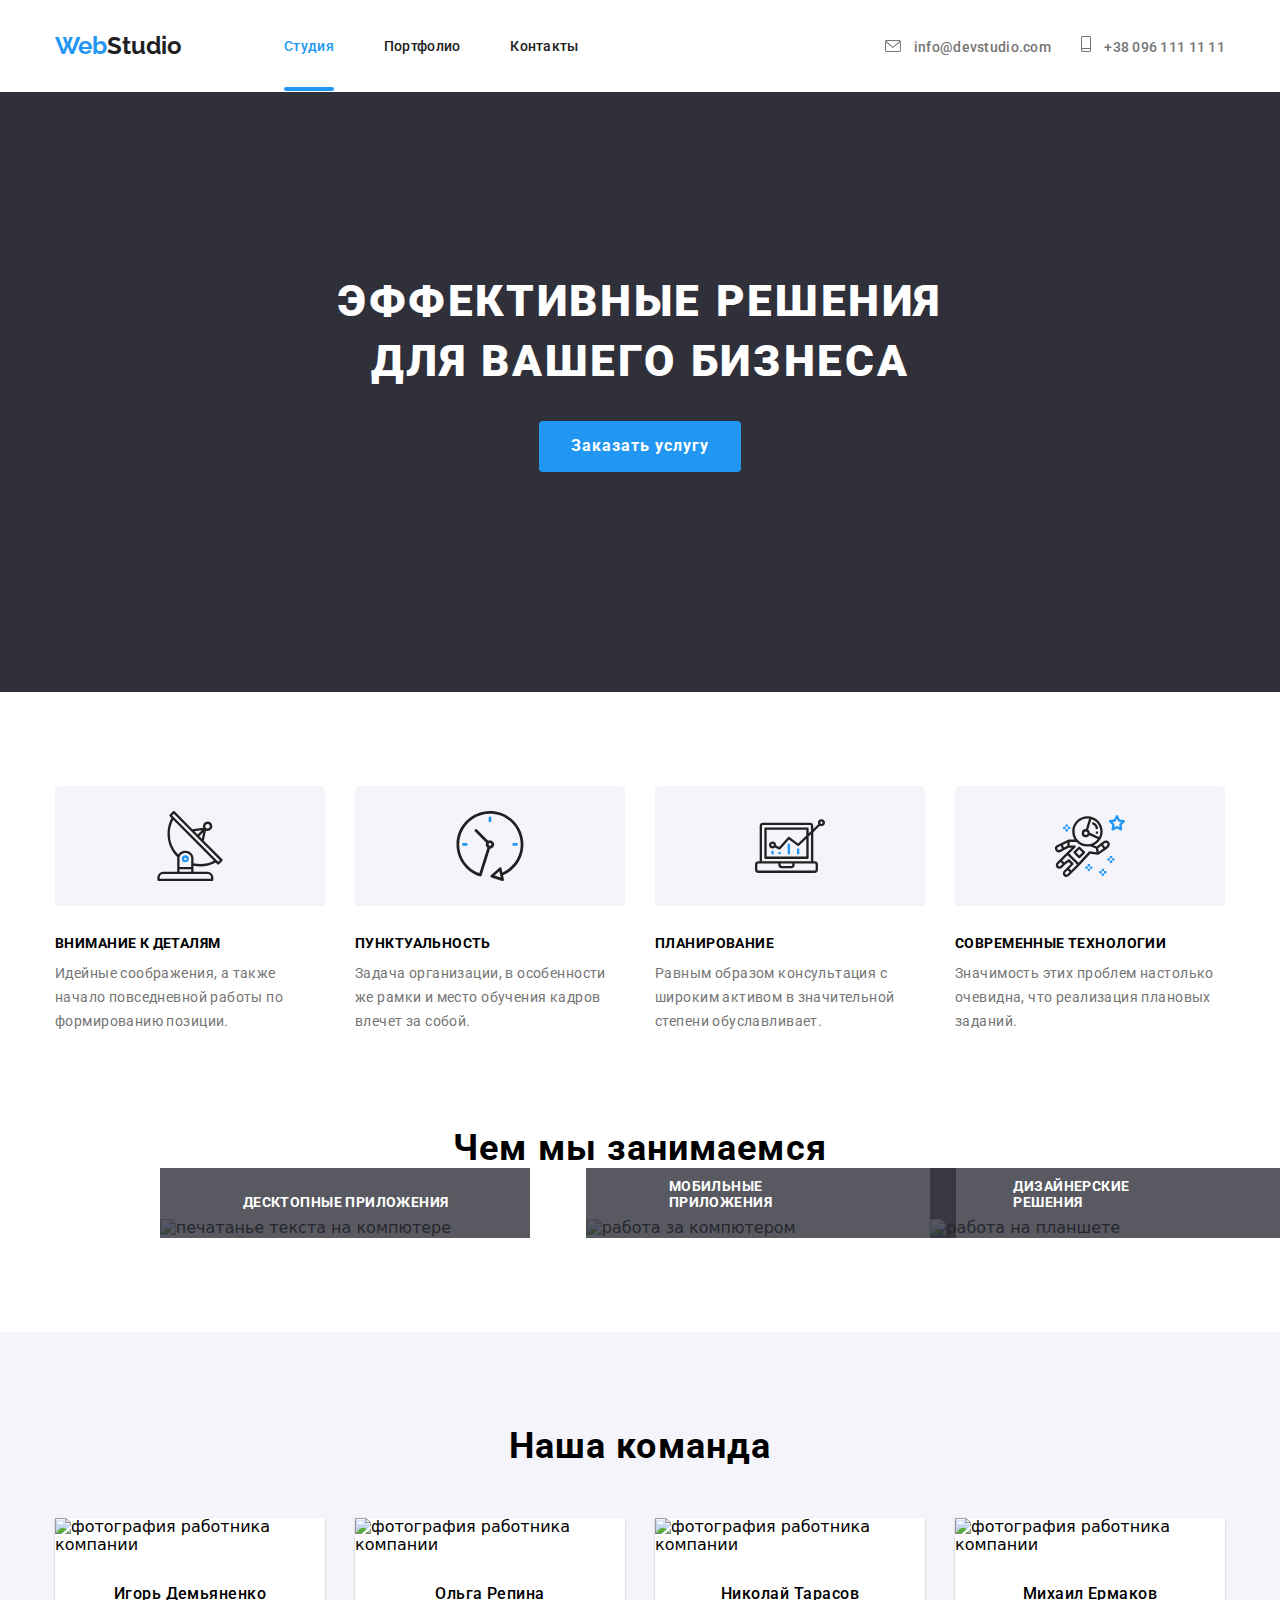
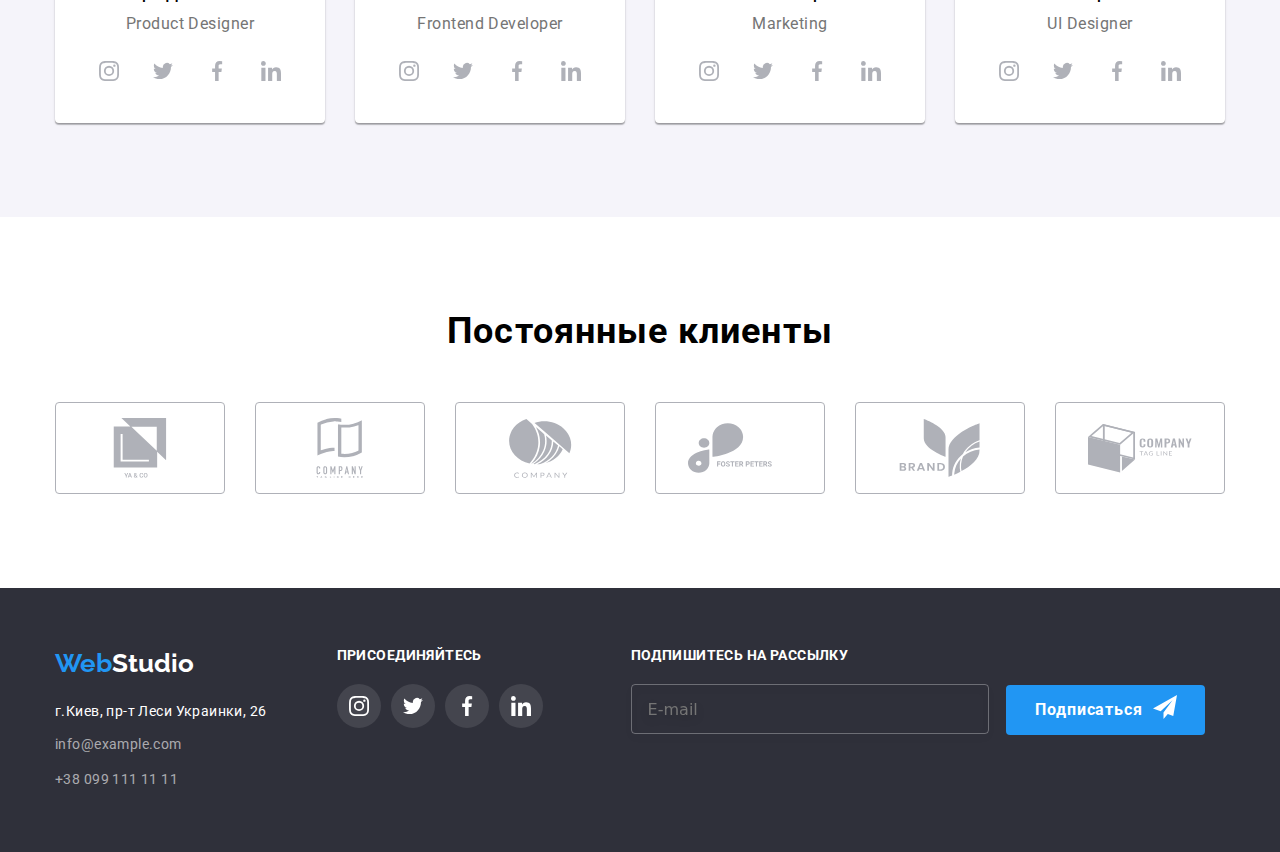
==== commit ca8d3295: "hero" ====
--- a/index.html
+++ b/index.html
@@ -34,72 +34,78 @@
 </button>
 <div class="mobileMenu js-menu-container" id="mobile-menu">
     
-            <button type="button " class="buttonMobile buttonMobile--position js-close-menu" aria-expanded="false"
-                aria-controls="mobile-menu">
-                <svg width="40" height="40" aria-label="переключатель мобильного меню">
-                    <use class="iconCross" href="./images/icons.svg#icon-close_40px"></use>
+<div class="modalMenuContainer">
+    <button type="button " class="buttonMobile buttonMobile--position js-close-menu" aria-expanded="false"
+        aria-controls="mobile-menu">
+        <svg width="40" height="40" aria-label="переключатель мобильного меню">
+            <use class="iconCross" href="./images/icons.svg#icon-close_40px"></use>
+        </svg>
+    </button>
+
+    <nav class="navBox">
+        <ul class="navigation">
+            <li class="navigation__item">
+                <a class="navigation__link navigation__link--current navigation__link--currColor"
+                    href="index.html">Студия</a>
+            </li>
+            <li class="navigation__item"> <a class="navigation__link" href="portfolio.html ">Портфолио</a></li>
+            <li class="navigation__item"> <a class="navigation__link" href="">Контакты</a></li>
+        </ul>
+    </nav>
+
+    <ul class="contact contact--direction">
+        <li class="contact__item">
+            <a class="contact__link  contact__link--email" href="mailto:info@devstudio.com">
+                <svg class="contact__icon">
+                    <use href="./images/icons.svg#icon-envelope"></use>
+                </svg> info@devstudio.com</a>
+        </li>
+        <li class="contact__item ">
+            <a class="contact__link contact__link--tel" href="tel:+380961111111">
+                <svg class="contact__icon contact__icon--size">
+                    <use href="./images/icons.svg#icon-smartphone">
+                    </use>
                 </svg>
-            </button>
+                +38 096 111 11 11</a>
+        </li>
+    </ul>
+    <ul class="mobileNav">
+        <li class="mobileNav__item">
+            <a class="mobileNav__link" href="https://www.instagram.com" target="_blank" rel="noopener noreferrer">
+                Instagram
+            </a>
             
-            <nav class="navBox">
-                <ul class="navigation">
-                    <li class="navigation__item">
-                        <a class="navigation__link navigation__link--current navigation__link--currColor"
-                            href="index.html">Студия</a>
-                    </li>
-                    <li class="navigation__item"> <a class="navigation__link" href="portfolio.html ">Портфолио</a></li>
-                    <li class="navigation__item"> <a class="navigation__link" href="">Контакты</a></li>
-                </ul>
-            </nav>
+        </li>
+        <svg class="mobileNav__icon" width="22" height="0">
+            <use href="./images/icons.svg#icon-Line"></use>
+        </svg>
+       
+        <li class="mobileNav__item">
+            <a class="mobileNav__link" href="https://www.twitter.com" target="_blank" rel="noopener noreferrer"> Twitter
+            </a>
+           
+        </li>
+        <svg class="mobileNav__icon" width="22" height="0">
+            <use href="./images/icons.svg#icon-Line"></use>
+        </svg>
+       
+        <li class="mobileNav__item">
+            <a class="mobileNav__link" href="https://www.facebook.com" target="_blank" rel="noopener noreferrer">
+                Facebook
+            </a>
             
-            <ul class="contact contact--direction">
-                <li class="contact__item">
-                    <a class="contact__link  contact__link--email" href="mailto:info@devstudio.com">
-                        <svg class="contact__icon">
-                            <use href="./images/icons.svg#icon-envelope"></use>
-                        </svg> info@devstudio.com</a>
-                </li>
-                <li class="contact__item ">
-                    <a class="contact__link contact__link--tel" href="tel:+380961111111">
-                        <svg class="contact__icon contact__icon--size">
-                            <use href="./images/icons.svg#icon-smartphone">
-                            </use>
-                        </svg>
-                        +38 096 111 11 11</a>
-                </li>
-            </ul>
-            <ul class="mobileNav">
-                <li class="mobileNav__item">
-                    <a class="mobileNav__link" href="https://www.instagram.com" target="_blank" rel="noopener noreferrer">
-                        Instagram
-                    </a>
-                </li>
-                <svg class="mobileNav__icon" width="22" height="0">
-                    <use href="./images/icons.svg#icon-Line"></use>
-                </svg>
-                <li class="mobileNav__item">
-                    <a class="mobileNav__link" href="https://www.twitter.com" target="_blank" rel="noopener noreferrer"> Twitter
-                    </a>
-                </li>
-                <svg class="mobileNav__icon" width="22" height="0">
-                    <use href="./images/icons.svg#icon-Line"></use>
-                </svg>
-                <li class="mobileNav__item">
-                    <a class="mobileNav__link" href="https://www.facebook.com" target="_blank" rel="noopener noreferrer">
-                        Facebook
-                    </a>
-                </li>
-                <svg class="mobileNav__icon" width="22" height="0">
-                    <use href="./images/icons.svg#icon-Line"></use>
-                </svg>
-                <li class="mobileNav__item">
-                    <a class="mobileNav__link" href="https://www.linkedin.com" target="_blank" rel="noopener noreferrer">
-                        Linkedin
-                    </a>
-                </li>
-            </ul>
-
-
+        </li>
+        <svg class="mobileNav__icon" width="22" height="0">
+            <use href="./images/icons.svg#icon-Line"></use>
+        </svg>
+        <li class="mobileNav__item">
+            <a class="mobileNav__link" href="https://www.linkedin.com" target="_blank" rel="noopener noreferrer">
+                Linkedin
+            </a>
+        </li>
+    </ul>
+
+</div>
 
 </div>
 </div>
@@ -116,8 +122,8 @@
                         <ul class="advantages">
                             <li class="advantages__item">
                                 <div class="icon">
-                                    <svg class="icon__svg" width="270" height="120">
-                                        <use href="./images/icons.svg#icon-group1"></use>
+                                    <svg class="icon__svg" width="70" height="70">
+                                        <use href="./images/icons.svg#icon-antenna"></use>
                                     </svg>
                                 </div>
                                 <h2 class="visuallyHidden">Преимущества</h2>
@@ -127,8 +133,8 @@
                             </li>
                             <li class="advantages__item">
                                 <div class="icon">
-                                    <svg class="icon__svg" width="270" height="120">
-                                        <use href="./images/icons.svg#icon-group2"></use>
+                                    <svg class="icon__svg" width="70" height="70">
+                                        <use href="./images/icons.svg#icon-clock"></use>
                                     </svg>
                                 </div>
                                 <h3 class="advantages__title">Пунктуальность</h3>
@@ -137,8 +143,8 @@
                             </li>
                             <li class="advantages__item">
                                 <div class="icon">
-                                    <svg class="icon__svg" width="270" height="120">
-                                        <use href="./images/icons.svg#icon-group3"></use>
+                                    <svg class="icon__svg" width="70" height="70">
+                                        <use href="./images/icons.svg#icon-diagram"></use>
                                     </svg>
                                 </div>
                                 <h3 class="advantages__title">Планирование</h3>
@@ -147,8 +153,8 @@
                             </li>
                             <li class="advantages__item">
                                 <div class="icon">
-                                    <svg class="icon__svg" width="270" height="120">
-                                        <use href="./images/icons.svg#icon-group4"></use>
+                                    <svg class="icon__svg" width="70" height="70">
+                                        <use href="./images/icons.svg#icon-astronaut"></use>
                                     </svg>
                                 </div>
                                 <h3 class="advantages__title">Современные технологии</h3>
@@ -202,8 +208,8 @@
             "
     src="./images/img4-450.jpg" 
     alt="фотография работника компании" 
-    sizes="(min-width: 1200px) 25vw, (min-width: 768px) 50vw, 100vw"
-    width="270"
+    sizes="(min-width: 1200px) 25vw, (min-width: 768px) 50vw, 90vw"
+    
     >
     <div class="profile__info">
         <h3 class="profile__name">Игорь Демьяненко</h3>
@@ -258,8 +264,8 @@
             "
     src="./images/img5-450.jpg" 
     alt="фотография работника компании" 
-    sizes="(min-width: 1200px) 25vw, (min-width: 768px) 50vw, 100vw"
-    width="270">
+    sizes="(min-width: 1200px) 25vw, (min-width: 768px) 50vw, 90vw"
+    >
         <div class="profile__info">
         <h3 class="profile__name">Ольга Репина</h3>
         <p class="profile__job">Frontend Developer</p>
@@ -312,8 +318,8 @@
             "
     src="./images/img6-450.jpg" 
     alt="фотография работника компании" 
-    sizes="(min-width: 1200px) 25vw, (min-width: 768px) 50vw, 100vw"
-    width="270">
+    sizes="(min-width: 1200px) 25vw, (min-width: 768px) 50vw, 90vw"
+    >
         <div class="profile__info">
         <h3 class="profile__name">Николай Тарасов</h3>
         <p class="profile__job">Marketing</p>
@@ -363,8 +369,8 @@
             "
     src="./images/img7-450.jpg" 
     alt="фотография работника компании" 
-    sizes="(min-width: 1200px) 25vw, (min-width: 768px) 50vw, 100vw"
-    width="270">
+    sizes="(min-width: 1200px) 25vw, (min-width: 768px) 50vw, 90vw"
+    >
     <div class="profile__info">
     <h3 class="profile__name">Михаил Ермаков</h3>
     <p class="profile__job">UI Designer</p>
--- a/css/main.min.css
+++ b/css/main.min.css
@@ -1,2 +1,2 @@
-.navigation__link,.contact .contact__link,.mobileNav__link,.hero__title,.advantages__title,.advantages__paragraph,.services__title,.variation__paragraph,.staff__title,.profile__name,.profile__job,.clients__title,.address,.footerContact__link,.joint__title,.footerLabel,.modal__title,.modal__label,.modal__textarea,.modal__paragraph,.filterResult__paragraph,.filterResult__title,.filterResult__category{font-family:'Roboto', sans-serif;color:#757575;font-style:normal;letter-spacing:0.03em;font-size:14px;line-height:1.8}.logo,.footerLogo__link{font-family:'Raleway', sans-serif;font-weight:700;font-size:26px;line-height:1.2}.hero__title,.modal__title,.visuallyHidden,.advantages__title,.services__title,.staff__title,.clients__title,.filterResult__title,.profile__name,.joint__title{color:var(--primary-text-color);margin:0 auto}.navigation,.contact,.mobileNav,.advantages,.variation,.profile,.nav,.group,.footerContact,.footerNav,.buttonList,.filterResult{list-style:none;-webkit-box-align:baseline;-ms-flex-align:baseline;align-items:baseline}.logo,.navigation__link,.contact .contact__link,.mobileNav__link,.nav__link,.group__link,.footerLogo__link,.footerContact__link,.footerNav__link{text-decoration:none;-webkit-box-align:center;-ms-flex-align:center;align-items:center}.headerContainer,.heroListContainer,.servicesContainer,.staffContainer,.clientsContainer,.footerContainer,.portfolioContainer{padding-left:15px;padding-right:15px;margin-left:auto;margin-right:auto}@media screen and (min-width: 480px){.headerContainer,.heroListContainer,.servicesContainer,.staffContainer,.clientsContainer,.footerContainer,.portfolioContainer{width:480px}}@media screen and (min-width: 768px){.headerContainer,.heroListContainer,.servicesContainer,.staffContainer,.clientsContainer,.footerContainer,.portfolioContainer{width:768px}}@media screen and (min-width: 1200px){.headerContainer,.heroListContainer,.servicesContainer,.staffContainer,.clientsContainer,.footerContainer,.portfolioContainer{width:1200px}}.heroList,.services,.staff,.clients,.portfolio{padding-top:94px;padding-bottom:94px}.variation__item,.profile__pic{display:-webkit-box;display:-ms-flexbox;display:flex}.visuallyHidden{position:absolute;white-space:nowrap;width:1px;height:1px;overflow:hidden;border:0;padding:0;clip:rect(0 0 0 0);-webkit-clip-path:inset(50%);clip-path:inset(50%);margin:-1px}.modal__textarea::-webkit-input-placeholder{color:rgba(117,117,117,0.5)}.modal__textarea:-ms-input-placeholder{color:rgba(117,117,117,0.5)}.modal__textarea::-ms-input-placeholder{color:rgba(117,117,117,0.5)}.modal__textarea::placeholder{color:rgba(117,117,117,0.5)}.header{position:relative}@media screen and (max-width: 767px){.header{padding-top:16px;padding-bottom:16px}}@media screen and (min-width: 768px){.header{padding:21px 0}}@media screen and (min-width: 1200px){.header{padding:32px 0}}.headerContainer{display:-webkit-box;display:-ms-flexbox;display:flex;-webkit-box-align:center;-ms-flex-align:center;align-items:center;-webkit-box-pack:justify;-ms-flex-pack:justify;justify-content:space-between}@media screen and (max-width: 767px){.logoBox.is-open{visibility:hidden}}.logo{font-size:24px;line-height:1.16;color:#212121}@media screen and (min-width: 768px){.logo{margin-right:87px}}@media screen and (min-width: 1200px){.logo{margin-right:93px}}.logo__accent-color{color:#2196f3}.buttonMobile{display:-webkit-inline-box;display:-ms-inline-flexbox;display:inline-flex;padding:0;margin:0;border:none;background-color:transparent;cursor:pointer;-webkit-transition-property:color;transition-property:color;-webkit-transition-duration:250ms;transition-duration:250ms;-webkit-transition-timing-function:cubic-bezier(0.4, 0, 0.2, 1);transition-timing-function:cubic-bezier(0.4, 0, 0.2, 1)}.buttonMobile:hover,.buttonMobile:focus{fill:#2196f3;-webkit-transition-property:color;transition-property:color;-webkit-transition-duration:250ms;transition-duration:250ms;-webkit-transition-timing-function:cubic-bezier(0.4, 0, 0.2, 1);transition-timing-function:cubic-bezier(0.4, 0, 0.2, 1)}@media screen and (min-width: 768px){.buttonMobile{display:none}}.buttonMobile--position{padding:10px 15px 0 385px}.navBox{display:-webkit-box;display:-ms-flexbox;display:flex;-webkit-box-align:center;-ms-flex-align:center;align-items:center}@media screen and (max-width: 767px){.mobileMenu{position:fixed;top:0;left:0;width:100vw;height:100vh;padding-left:40px;padding-right:15px;margin:0;background-color:#fff;z-index:999;-webkit-transform:translateY(-100%);transform:translateY(-100%);-webkit-transition:-webkit-transform 250ms ease-in-out;transition:-webkit-transform 250ms ease-in-out;transition:transform 250ms ease-in-out;transition:transform 250ms ease-in-out, -webkit-transform 250ms ease-in-out}}@media screen and (min-width: 768px){.mobileMenu{display:-webkit-box;display:-ms-flexbox;display:flex}}.mobileMenu.is-open{-webkit-transform:translateY(0);transform:translateY(0)}.navigation{-webkit-transition-property:color;transition-property:color;-webkit-transition-duration:250ms;transition-duration:250ms;-webkit-transition-timing-function:cubic-bezier(0.4, 0, 0.2, 1);transition-timing-function:cubic-bezier(0.4, 0, 0.2, 1)}@media screen and (max-width: 767px){.navigation{padding:0;margin-top:0;margin-bottom:0}}@media screen and (min-width: 768px){.navigation{display:-webkit-box;display:-ms-flexbox;display:flex;margin:0;padding:0}}.navigation__link{font-weight:500;font-size:40px;line-height:1.17;letter-spacing:0.02em}@media screen and (min-width: 768px){.navigation__link{font-size:14px;line-height:1.14}}.navigation__link:hover,.navigation__link:focus{color:#2196f3;-webkit-transition-property:color;transition-property:color;-webkit-transition-duration:250ms;transition-duration:250ms;-webkit-transition-timing-function:cubic-bezier(0.4, 0, 0.2, 1);transition-timing-function:cubic-bezier(0.4, 0, 0.2, 1)}@media screen and (max-width: 767px){.navigation__item:not(:last-child){margin-bottom:32px}}@media screen and (min-width: 768px){.navigation__item:not(:first-child){margin-left:50px}}.navigation__link{position:relative;color:#212121}@media screen and (min-width: 768px){.navigation__link{padding:36px 0}}@media screen and (min-width: 1200px){.navigation__link{padding:37px 0}}@media screen and (min-width: 768px){.navigation__link--current::after{content:'';display:block;position:absolute;background-color:#2196f3;width:100%;height:4px;border-radius:4px;bottom:0;right:0;opacity:1}}.navigation__link--currColor{color:#2196f3}.contact{padding:0;margin:0;-webkit-transition-property:color;transition-property:color;-webkit-transition-duration:250ms;transition-duration:250ms;-webkit-transition-timing-function:cubic-bezier(0.4, 0, 0.2, 1);transition-timing-function:cubic-bezier(0.4, 0, 0.2, 1)}@media screen and (max-width: 767px){.contact{margin-top:302px}}@media screen and (min-width: 768px){.contact{margin-left:84px}}@media screen and (min-width: 1200px){.contact{display:-webkit-box;display:-ms-flexbox;display:flex;margin-left:306px}}.contact .contact__link{font-weight:500;letter-spacing:0.02em;-webkit-transition-property:color;transition-property:color;-webkit-transition-duration:250ms;transition-duration:250ms;-webkit-transition-timing-function:cubic-bezier(0.4, 0, 0.2, 1);transition-timing-function:cubic-bezier(0.4, 0, 0.2, 1)}.contact .contact__link:hover,.contact .contact__link:focus{color:#2196f3;-webkit-transition-property:color;transition-property:color;-webkit-transition-duration:250ms;transition-duration:250ms;-webkit-transition-timing-function:cubic-bezier(0.4, 0, 0.2, 1);transition-timing-function:cubic-bezier(0.4, 0, 0.2, 1)}.contact .contact__link--tel{font-size:34px;line-height:1.17;color:#2196f3}.contact .contact__link--email{font-size:24px;line-height:1.16}@media screen and (min-width: 768px){.contact .contact__link{font-size:12px;line-height:1.16;color:#757575}}@media screen and (min-width: 1200px){.contact .contact__link{font-size:14px;line-height:1.14;color:#757575}}@media screen and (max-width: 767px){.contact--direction{display:-webkit-inline-box;display:-ms-inline-flexbox;display:inline-flex;-webkit-box-orient:vertical;-webkit-box-direction:reverse;-ms-flex-direction:column-reverse;flex-direction:column-reverse}.contact__item:not(:last-child){margin-top:32px}}@media screen and (max-width: 1199px){.contact__item:not(:last-child){margin-bottom:10px}}@media screen and (min-width: 1200px){.contact__item:not(:first-child){margin-left:30px}}.contact__icon{width:16px;height:12px;margin:0;margin-right:10px;fill:currentColor}@media screen and (max-width: 767px){.contact__icon{display:none}}@media screen and (max-width: 1199px){.contact__icon{width:14px;height:10px}}.contact__icon--size{width:10px;height:16px}@media screen and (max-width: 1199px){.contact__icon--size{width:10px;height:14px}}.mobileNav{display:-webkit-box;display:-ms-flexbox;display:flex;-webkit-box-align:center;-ms-flex-align:center;align-items:center;padding:0;padding-bottom:48px;margin:0;margin-top:64px}@media screen and (min-width: 768px){.mobileNav{display:none}}.mobileNav__link{color:#2196f3;font-weight:500;font-size:18px;line-height:1.22;letter-spacing:0.02em}.mobileNav__icon{border:1px solid rgba(33,33,33,0.2);-webkit-transform:rotate(90deg);transform:rotate(90deg)}.hero{background-image:-webkit-gradient(linear, left top, right top, from(rgba(47,48,58,0.4)), to(rgba(47,48,58,0.4))),url("../images/hero-pic-mobile.jpg");background-image:linear-gradient(to right, rgba(47,48,58,0.4), rgba(47,48,58,0.4)),url("../images/hero-pic-mobile.jpg");background-repeat:no-repeat;background-position:center;background-size:cover;padding:118px 60px;text-align:center;background-color:#2f303a}@media screen and (min-width: 1200px){.hero{padding-top:180px;padding-bottom:220px}}@media (min-device-pixel-ratio: 2), (-webkit-min-device-pixel-ratio: 2), (min-resolution: 192dpi), (min-resolution: 2dppx){.hero{background-image:-webkit-gradient(linear, left top, right top, from(rgba(47,48,58,0.4)), to(rgba(47,48,58,0.4))),url("../images/hero-pic-mobile@2x.jpg");background-image:linear-gradient(to right, rgba(47,48,58,0.4), rgba(47,48,58,0.4)),url("../images/hero-pic-mobile@2x.jpg")}}@media screen and (min-width: 768px){.hero{background-image:-webkit-gradient(linear, left top, right top, from(rgba(47,48,58,0.4)), to(rgba(47,48,58,0.4))),url("../images/hero-pic-tablet.jpg");background-image:linear-gradient(to right, rgba(47,48,58,0.4), rgba(47,48,58,0.4)),url("../images/hero-pic-tablet.jpg")}}@media screen and (min-width: 768px) and (min-device-pixel-ratio: 2), screen and (min-width: 768px) and (-webkit-min-device-pixel-ratio: 2), screen and (min-width: 768px) and (min-resolution: 192dpi), screen and (min-width: 768px) and (min-resolution: 2dppx){.hero{background-image:-webkit-gradient(linear, left top, right top, from(rgba(47,48,58,0.4)), to(rgba(47,48,58,0.4))),url("../images/hero-pic-tablet@2x.jpg");background-image:linear-gradient(to right, rgba(47,48,58,0.4), rgba(47,48,58,0.4)),url("../images/hero-pic-tablet@2x.jpg")}}@media screen and (min-width: 1200px){.hero{background-image:-webkit-gradient(linear, left top, right top, from(rgba(47,48,58,0.4)), to(rgba(47,48,58,0.4))),url("../images/hero-pic-desktop.jpg");background-image:linear-gradient(to right, rgba(47,48,58,0.4), rgba(47,48,58,0.4)),url("../images/hero-pic-desktop.jpg")}}@media screen and (min-width: 1200px) and (min-device-pixel-ratio: 2), screen and (min-width: 1200px) and (-webkit-min-device-pixel-ratio: 2), screen and (min-width: 1200px) and (min-resolution: 192dpi), screen and (min-width: 1200px) and (min-resolution: 2dppx){.hero{background-image:-webkit-gradient(linear, left top, right top, from(rgba(47,48,58,0.4)), to(rgba(47,48,58,0.4))),url("../images/hero-pic-desktop@2x.jpg");background-image:linear-gradient(to right, rgba(47,48,58,0.4), rgba(47,48,58,0.4)),url("../images/hero-pic-desktop@2x.jpg")}}.hero__title{margin-bottom:30px;font-weight:900;font-size:26px;line-height:1.61;text-align:center;letter-spacing:0.06em;text-transform:uppercase;color:#fff}@media screen and (min-width: 1200px){.hero__title{font-size:44px;line-height:1.36}}.button{padding:10px 32px;border-radius:4px;border:none;font-family:'Roboto', sans-serif;color:#fff;background-color:#2196f3;font-weight:700;font-style:normal;font-size:16px;line-height:1.9;letter-spacing:0.06em;cursor:pointer}@media screen and (max-width: 1199px){.heroList{padding-top:60px;padding-bottom:60px}}.advantages{margin:0;padding:0}@media screen and (min-width: 768px){.advantages{display:-webkit-box;display:-ms-flexbox;display:flex;-ms-flex-wrap:wrap;flex-wrap:wrap;margin:-15px}}@media screen and (min-width: 1200px){.advantages{-webkit-box-pack:space-evenly;-ms-flex-pack:space-evenly;justify-content:space-evenly;margin:0}}@media screen and (min-width: 768px) and (max-width: 1199px){.advantages .advantages__item{margin:15px}}@media screen and (max-width: 767px){.advantages__item:not(:last-child){margin-bottom:30px}}@media screen and (min-width: 1200px){.advantages__item:not(:first-child){margin-left:30px}}.icon{height:120px;margin-bottom:30px;background-color:#f5f4fa;border-radius:4px;-webkit-box-pack:center;-ms-flex-pack:center;justify-content:center}@media screen and (max-width: 767px){.icon .icon__svg{width:450px}}@media screen and (max-width: 1199px){.icon__svg{width:354px}}.advantages__title{margin-bottom:10px;font-weight:700;font-size:14px;line-height:1.14;text-transform:uppercase}@media screen and (max-width: 1199px){.advantages__title{text-align:center}}.advantages__paragraph{margin-top:0;margin-bottom:0;width:270px;font-size:14px;line-height:1.71}@media screen and (max-width: 767px){.advantages__paragraph{width:450px}}@media screen and (max-width: 1199px){.advantages__paragraph{width:354px}}.services{padding-top:0}@media screen and (max-width: 1199px){.services{display:none}}.services__title{margin-bottom:50px;font-weight:700;font-size:28px;line-height:1.17;text-align:center}@media screen and (min-width: 1200px){.services__title{font-size:36px;line-height:1.16}}.variation{display:-webkit-box;display:-ms-flexbox;display:flex;-webkit-box-pack:space-evenly;-ms-flex-pack:space-evenly;justify-content:space-evenly;margin:0;padding:0}.variation__item:not(:first-child){margin-left:30px}.frontTextBlock{position:relative}.frontTextBlock::before{display:inline-block;position:absolute;bottom:0;left:0;content:'';width:370px;height:70px;background-color:rgba(47,48,58,0.8)}.variation__paragraph{margin:0;padding:0;font-weight:700;font-size:14px;line-height:1.14;text-transform:uppercase;color:#fff;position:absolute;left:83px;bottom:27px}.staff{background-color:#f5f4fa}@media screen and (max-width: 1199px){.staff{padding-top:60px;padding-bottom:60px}}.staff__title{padding:0;margin-bottom:30px;font-weight:700;font-size:28px;line-height:1.17;text-align:center}@media screen and (min-width: 1200px){.staff__title{margin-bottom:50px}}@media screen and (min-width: 1200px){.staff__title{font-size:36px;line-height:1.16}}.profile{margin:0;padding:0}@media screen and (min-width: 768px){.profile{display:-webkit-box;display:-ms-flexbox;display:flex;-ms-flex-wrap:wrap;flex-wrap:wrap;margin:-15px}}@media screen and (min-width: 1200px){.profile{-webkit-box-pack:space-evenly;-ms-flex-pack:space-evenly;justify-content:space-evenly;display:-webkit-box;display:-ms-flexbox;display:flex;margin:0;padding:0}}@media screen and (min-width: 768px) and (max-width: 1199px){.profile .profile__card{margin:15px}}.profile__card{background-color:#fff;margin:0;padding:0;-webkit-box-shadow:0px 1px 3px rgba(0,0,0,0.12),0px 1px 1px rgba(0,0,0,0.14),0px 2px 1px rgba(0,0,0,0.2);box-shadow:0px 1px 3px rgba(0,0,0,0.12),0px 1px 1px rgba(0,0,0,0.14),0px 2px 1px rgba(0,0,0,0.2);border-radius:0px 0px 4px 4px}@media screen and (max-width: 767px){.profile__card:not(:last-child){margin-bottom:30px}}@media screen and (min-width: 1200px){.profile__card:not(:first-child){margin-left:30px}}@media screen and (min-width: 480px){.profile__pic{width:450px}}@media screen and (min-width: 768px){.profile__pic{width:354px}}@media screen and (min-width: 1200px){.profile__pic{width:270px}}.profile__info{margin:0;padding-top:30px;padding-bottom:24px}@media screen and (min-width: 1200px){.profile__info{padding-bottom:30px}}.profile__name{margin-bottom:10px;font-weight:500;font-size:16px;line-height:1.2;text-align:center}.profile__job{margin:0;font-size:16px;line-height:1.2;text-align:center;margin-bottom:16px}.nav{display:-webkit-box;display:-ms-flexbox;display:flex;padding:0;margin:0;-webkit-box-pack:center;-ms-flex-pack:center;justify-content:center}.nav__item:not(:first-child){margin-left:10px}.nav__link{display:-webkit-box;display:-ms-flexbox;display:flex;width:44px;height:44px;border-radius:30px;-webkit-box-pack:center;-ms-flex-pack:center;justify-content:center;padding:12px;color:#afb1b8;-webkit-transition-property:background-color color;transition-property:background-color color;-webkit-transition-duration:250ms;transition-duration:250ms;-webkit-transition-timing-function:cubic-bezier(0.4, 0, 0.2, 1);transition-timing-function:cubic-bezier(0.4, 0, 0.2, 1)}.nav__link:hover,.nav__link:focus{background-color:#2196f3;color:#fff;-webkit-transition-property:background-color color;transition-property:background-color color;-webkit-transition-duration:250ms;transition-duration:250ms;-webkit-transition-timing-function:cubic-bezier(0.4, 0, 0.2, 1);transition-timing-function:cubic-bezier(0.4, 0, 0.2, 1)}.nav__icon{fill:currentColor}@media screen and (max-width: 1199px){.clients{padding-top:60px;padding-bottom:60px}}.clients__title{margin-bottom:30px;font-weight:700;font-size:28px;line-height:1.17;text-align:center}@media screen and (min-width: 1200px){.clients__title{margin-bottom:50px}}@media screen and (min-width: 1200px){.clients__title{font-size:36px;line-height:1.16}}.group{display:-webkit-box;display:-ms-flexbox;display:flex;-webkit-box-pack:center;-ms-flex-pack:center;justify-content:center;padding:0}@media screen and (max-width: 1199px){.group{-ms-flex-wrap:wrap;flex-wrap:wrap;margin:-15px}}@media screen and (min-width: 1200px){.group{margin:0}}@media screen and (min-width: 1200px){.group__item:not(:first-child){margin-left:30px}}@media screen and (max-width: 1199px){.group__item{margin:15px}}.group__link{display:-webkit-box;display:-ms-flexbox;display:flex;height:92px;width:210px;padding:16px 52px;border:1px solid #afb1b8;border-radius:4px;-webkit-box-pack:center;-ms-flex-pack:center;justify-content:center;color:#afb1b8;-webkit-transition-property:background-color color;transition-property:background-color color;-webkit-transition-duration:250ms;transition-duration:250ms;-webkit-transition-timing-function:cubic-bezier(0.4, 0, 0.2, 1);transition-timing-function:cubic-bezier(0.4, 0, 0.2, 1)}@media screen and (min-width: 768px){.group__link{width:226px}}@media screen and (min-width: 1200px){.group__link{width:170px;padding:16px 32px}}.group__link:hover,.group__link:focus{border-color:#2196f3;color:#2196f3;-webkit-transition-property:background-color color;transition-property:background-color color;-webkit-transition-duration:250ms;transition-duration:250ms;-webkit-transition-timing-function:cubic-bezier(0.4, 0, 0.2, 1);transition-timing-function:cubic-bezier(0.4, 0, 0.2, 1)}.group__icon{fill:currentColor}.footer{background-color:#2f303a;padding:60px 0}.footerBlock{margin:0;padding:0}@media screen and (min-width: 1200px){.footerBlock{display:-webkit-box;display:-ms-flexbox;display:flex}}.footerLogo{margin-bottom:20px;display:-webkit-box;display:-ms-flexbox;display:flex}@media screen and (max-width: 1199px){.footerLogo{-webkit-box-pack:center;-ms-flex-pack:center;justify-content:center}}.footerLogo__accent-color{color:#2196f3}.footerLogo__reverse-color{color:#fff}@media screen and (min-width: 768px){.footerLogoAddJoint{display:-webkit-box;display:-ms-flexbox;display:flex}}@media screen and (min-width: 768px) and (max-width: 1199px){.footerLogoAddJoint{padding-left:76px}}.address{color:#fff;font-style:normal;font-weight:normal;font-size:14px;line-height:1.7}@media screen and (max-width: 1199px){.address{text-align:center}}.address__paragraph{margin-top:0;margin-bottom:8px}@media screen and (max-width: 1199px){.address__paragraph{text-align:center}}@media screen and (min-width: 1200px){.address__paragraph{margin-bottom:9px}}.footerContact{margin:0;padding:0}.footerContact__item{margin-bottom:8px}@media screen and (min-width: 1200px){.footerContact__item{margin-bottom:9px}}.footerContact__link{color:#ffffff99;-webkit-transition-property:color;transition-property:color;-webkit-transition-duration:250ms;transition-duration:250ms;-webkit-transition-timing-function:cubic-bezier(0.4, 0, 0.2, 1);transition-timing-function:cubic-bezier(0.4, 0, 0.2, 1)}.footerContact__link:hover,.footerContact__link:focus{color:#2196f3;-webkit-transition-property:color;transition-property:color;-webkit-transition-duration:250ms;transition-duration:250ms;-webkit-transition-timing-function:cubic-bezier(0.4, 0, 0.2, 1);transition-timing-function:cubic-bezier(0.4, 0, 0.2, 1)}@media screen and (min-width: 768px){.joint{margin-left:165px}}@media screen and (min-width: 1200px){.joint{margin-left:70px}}.joint__title{margin-bottom:20px;font-weight:700;font-size:14px;line-height:1.14;text-transform:uppercase;color:#ffffff}@media screen and (max-width: 767px){.joint__title{margin-top:60px;text-align:center}}.footerNav{display:-webkit-box;display:-ms-flexbox;display:flex;-webkit-box-pack:center;-ms-flex-pack:center;justify-content:center;padding:0;margin:0;margin-bottom:60px}.footerNav__item:not(:first-child){margin-left:10px}.footerNav__link{display:-webkit-box;display:-ms-flexbox;display:flex;width:44px;height:44px;border-radius:30px;-webkit-box-pack:center;-ms-flex-pack:center;justify-content:center;padding:12px;color:#fff;background:rgba(255,255,255,0.1);-webkit-transition-property:background-color;transition-property:background-color;-webkit-transition-duration:250ms;transition-duration:250ms;-webkit-transition-timing-function:cubic-bezier(0.4, 0, 0.2, 1);transition-timing-function:cubic-bezier(0.4, 0, 0.2, 1)}.footerNav__link:hover,.footerNav__link:focus{background-color:#2196f3;-webkit-transition-property:background-color;transition-property:background-color;-webkit-transition-duration:250ms;transition-duration:250ms;-webkit-transition-timing-function:cubic-bezier(0.4, 0, 0.2, 1);transition-timing-function:cubic-bezier(0.4, 0, 0.2, 1)}.footerNav__icon{fill:currentColor}@media screen and (min-width: 768px) and (max-width: 1199px){.footerForm{margin-top:60px}}@media screen and (min-width: 1200px){.footerForm{margin-left:88px}}.footerLabel{display:-webkit-box;display:-ms-flexbox;display:flex;margin-bottom:20px;font-weight:700;font-size:14px;line-height:1.14;text-transform:uppercase;color:#fff}@media screen and (max-width: 1199px){.footerLabel{-webkit-box-pack:center;-ms-flex-pack:center;justify-content:center}}@media screen and (min-width: 768px) and (max-width: 1199px){.footerInputBox{display:-webkit-box;display:-ms-flexbox;display:flex;-webkit-box-pack:center;-ms-flex-pack:center;justify-content:center}}.footerInput{min-width:450px;height:50px;padding-left:16px;margin:0;color:#fff;border:1px solid rgba(255,255,255,0.3);-webkit-filter:drop-shadow(0px 4px 4px rgba(0,0,0,0.15));filter:drop-shadow(0px 4px 4px rgba(0,0,0,0.15));border-radius:4px;background-color:transparent}@media screen and (max-width: 1199px){.footerInput{display:-webkit-box;display:-ms-flexbox;display:flex;-webkit-box-pack:center;-ms-flex-pack:center;justify-content:center;margin:0 auto}}@media screen and (min-width: 1200px){.footerInput{min-width:358px}}.footerButton{display:-webkit-box;display:-ms-flexbox;display:flex;-webkit-box-pack:center;-ms-flex-pack:center;justify-content:center;margin:0 auto;padding-top:10px;padding-left:29px;padding-right:28px;padding-bottom:10px;border-radius:4px;border:none;font-family:'Roboto', sans-serif;color:#fff;background-color:#2196f3;font-weight:700;font-style:normal;font-size:16px;line-height:1.9;letter-spacing:0.06em;cursor:pointer}@media screen and (max-width: 1199px){.footerButton{margin-top:20px}}@media screen and (min-width: 1200px){.footerButton{display:-webkit-inline-box;display:-ms-inline-flexbox;display:inline-flex;margin-left:12px}}.footerButton__icon{margin-left:10px}.backdrop{display:-webkit-box;display:-ms-flexbox;display:flex;background:rgba(0,0,0,0.2);position:fixed;left:0;top:0;right:0;bottom:0;-webkit-transition-duration:250ms;transition-duration:250ms;-webkit-transition-timing-function:cubic-bezier(0.4, 0, 0.2, 1);transition-timing-function:cubic-bezier(0.4, 0, 0.2, 1);overflow-y:scroll}.is-hidden{opacity:0;pointer-events:none}.modal{position:absolute;top:50%;left:50%;-webkit-transform:translate(-50%, -50%);transform:translate(-50%, -50%);width:450px;height:609px;background:#ffffff;-webkit-box-shadow:0px 1px 3px rgba(0,0,0,0.12),0px 1px 1px rgba(0,0,0,0.14),0px 2px 1px rgba(0,0,0,0.2);box-shadow:0px 1px 3px rgba(0,0,0,0.12),0px 1px 1px rgba(0,0,0,0.14),0px 2px 1px rgba(0,0,0,0.2);border-radius:4px}@media screen and (min-width: 1200px){.modal{width:528px;height:581px}}.buttonClose{position:absolute;right:2%;top:2%;min-width:30px;min-height:30px;background-color:#fff;border:1px solid rgba(0,0,0,0.1);border-radius:50%;cursor:pointer;padding:6px;margin:0;display:-webkit-box;display:-ms-flexbox;display:flex;-webkit-box-pack:center;-ms-flex-pack:center;justify-content:center}.buttonClose:hover,.buttonClose:focus{fill:#2196f3}.buttonClose__icon{position:absolute;display:-webkit-box;display:-ms-flexbox;display:flex;-webkit-box-align:center;-ms-flex-align:center;align-items:center}.modalContainer{padding:40px}.modal__title{margin-bottom:12px;font-weight:700;font-size:20px;line-height:1, 5;text-align:center}@media screen and (min-width: 1200px){.modal__title{line-height:1.15;text-align:start}}.modal__form{display:-webkit-box;display:-ms-flexbox;display:flex;-webkit-box-orient:vertical;-webkit-box-direction:normal;-ms-flex-direction:column;flex-direction:column;text-align:start}.modal__label{text-align:start;margin-bottom:4px;font-size:12px;line-height:1.16;letter-spacing:0.01em;color:#757575}.modalBlock{position:relative;display:-webkit-box;display:-ms-flexbox;display:flex;-webkit-box-orient:vertical;-webkit-box-direction:normal;-ms-flex-direction:column;flex-direction:column}.modal__input{padding-left:42px;min-height:40px;margin-bottom:10px;border:1px solid rgba(33,33,33,0.2);border-radius:4px}.modal__input:focus{outline:none;border-color:#2196f3}.modal__icon{position:absolute;top:11px;left:12px;display:inline-block;width:18px;height:18px}.modal__input:focus ~ .modal__icon{fill:#2196f3}.modal__textarea{resize:none;text-align:start;padding:12px 16px;margin-bottom:20px;min-height:120px;border:1px solid rgba(33,33,33,0.2);-webkit-box-sizing:border-box;box-sizing:border-box;border-radius:4px;font-size:12px;line-height:1.16;letter-spacing:0.01em}.modal__textarea:focus{outline:none;border-color:#2196f3}.modal__checkbox{display:-webkit-box;display:-ms-flexbox;display:flex;-webkit-box-align:center;-ms-flex-align:center;align-items:center;-webkit-box-pack:center;-ms-flex-pack:center;justify-content:center;margin:0 0 30px 0}.modal__checkboxInput{position:absolute;white-space:nowrap;width:1px;height:1px;overflow:hidden;border:0;padding:0;clip:rect(0 0 0 0);-webkit-clip-path:inset(50%);clip-path:inset(50%);margin:-1px}.modal__checkboxIcon{margin-right:8px;width:16px;height:15px;border:2px solid #212121;border-radius:3px}.modal__checkboxInput:checked+.modal__checkboxIcon{border-color:transparent;background-color:#2196f3;background-image:url(../images/icon-check.svg);background-origin:border-box;background-size:contain}.modal__paragraph{font-size:12px;line-height:1.16;padding:0;margin:0}.modal__checkboxLink{color:#2196f3}.modal__button{padding:10px 56px;margin:0 auto;max-width:200px;border-radius:4px;border:none;font-family:'Roboto', sans-serif;color:#fff;background-color:#2196f3;font-weight:700;font-style:normal;font-size:16px;line-height:1.9;letter-spacing:0.06em;cursor:pointer}.portfolio{border-top:1px solid #eeeeee}@media screen and (max-width: 1199px){.portfolio{padding-bottom:60px;padding-top:60px}}.buttonList{display:-webkit-box;display:-ms-flexbox;display:flex;-ms-flex-wrap:wrap;flex-wrap:wrap;margin-top:0;margin-bottom:40px;padding-left:0}@media screen and (min-width: 768px){.buttonList{-webkit-box-pack:center;-ms-flex-pack:center;justify-content:center;margin-bottom:50px}}@media screen and (max-width: 767px){.buttonList__item{margin-right:8px;margin-bottom:15px}}@media screen and (min-width: 768px){.buttonList__item:not(:first-child){margin-left:8px}}.buttonList__btn{padding:6px 22px;border-radius:4px;border:1px solid transparent;font-family:'Roboto', sans-serif;color:#212121;background-color:#f5f4fa;font-weight:500;font-style:normal;font-size:16px;line-height:1.6;letter-spacing:0.03em;cursor:pointer;-webkit-transition-property:background-color color;transition-property:background-color color;-webkit-transition-duration:250ms;transition-duration:250ms;-webkit-transition-timing-function:cubic-bezier(0.4, 0, 0.2, 1);transition-timing-function:cubic-bezier(0.4, 0, 0.2, 1)}.buttonList__btn:hover,.buttonList__btn:focus{color:#fff;background-color:#2196f3;-webkit-transition-property:background-color color;transition-property:background-color color;-webkit-transition-duration:250ms;transition-duration:250ms;-webkit-transition-timing-function:cubic-bezier(0.4, 0, 0.2, 1);transition-timing-function:cubic-bezier(0.4, 0, 0.2, 1)}.filterResult{margin:0;padding:0}@media screen and (min-width: 768px){.filterResult{display:-webkit-box;display:-ms-flexbox;display:flex;-ms-flex-wrap:wrap;flex-wrap:wrap;margin:-15px}}.filterResult__item{width:450px;margin:0;padding:0;border:1px solid #eeeeee;-webkit-transition-property:-webkit-box-shadow;transition-property:-webkit-box-shadow;transition-property:box-shadow;transition-property:box-shadow, -webkit-box-shadow;-webkit-transition-duration:250ms;transition-duration:250ms;-webkit-transition-timing-function:cubic-bezier(0.4, 0, 0.2, 1);transition-timing-function:cubic-bezier(0.4, 0, 0.2, 1)}@media screen and (min-width: 768px){.filterResult__item{width:354px}}@media screen and (min-width: 1200px){.filterResult__item{width:370px}}@media screen and (min-width: 768px){.filterResult .filterResult__item{margin:15px}}.filterResult__item:hover{-webkit-box-shadow:0px 1px 1px rgba(0,0,0,0.12),0px 4px 4px rgba(0,0,0,0.06),1px 4px 6px rgba(0,0,0,0.16);box-shadow:0px 1px 1px rgba(0,0,0,0.12),0px 4px 4px rgba(0,0,0,0.06),1px 4px 6px rgba(0,0,0,0.16);-webkit-transition-property:-webkit-box-shadow;transition-property:-webkit-box-shadow;transition-property:box-shadow;transition-property:box-shadow, -webkit-box-shadow;-webkit-transition-duration:250ms;transition-duration:250ms;-webkit-transition-timing-function:cubic-bezier(0.4, 0, 0.2, 1);transition-timing-function:cubic-bezier(0.4, 0, 0.2, 1)}@media screen and (max-width: 767px){.filterResult__item:not(:last-child){margin-bottom:30px}}.filterResult__box{position:relative;overflow:hidden}.picture{display:-webkit-box;display:-ms-flexbox;display:flex;width:450px}@media screen and (min-width: 768px){.picture{width:354px}}@media screen and (min-width: 1200px){.picture{width:370px}}.filterResult__overlay{display:inline-block;position:absolute;background-color:rgba(33,150,243,0.9);width:100%;height:100%;bottom:-100%;-webkit-transition-property:bottom;transition-property:bottom;-webkit-transition-duration:250ms;transition-duration:250ms;-webkit-transition-timing-function:cubic-bezier(0.4, 0, 0.2, 1);transition-timing-function:cubic-bezier(0.4, 0, 0.2, 1)}.filterResult__overlay:hover{bottom:0;-webkit-transition-property:bottom;transition-property:bottom;-webkit-transition-duration:250ms;transition-duration:250ms;-webkit-transition-timing-function:cubic-bezier(0.4, 0, 0.2, 1);transition-timing-function:cubic-bezier(0.4, 0, 0.2, 1)}.filterResult__item:hover .filterResult__overlay{bottom:0}.filterResult__paragraph{position:absolute;display:block;padding:0;margin:0;left:24px;top:63px;right:24px;bottom:63px;font-size:18px;line-height:1.56;color:#fff}.filterResult__card{padding:20px 24px}@media screen and (min-width: 768px) and (max-width: 1199px){.filterResult__card--padding{padding-bottom:54px}}.filterResult__title{margin-bottom:4px;font-weight:bold;font-size:18px;line-height:2;letter-spacing:0.06em}.filterResult__category{margin:0;color:#757575;font-size:16px;line-height:1.87}
+.navigation__link,.contact .contact__link,.mobileNav__link,.hero__title,.advantages__title,.advantages__paragraph,.services__title,.variation__paragraph,.staff__title,.profile__name,.profile__job,.clients__title,.address,.footerContact__link,.joint__title,.footerLabel,.modal__title,.modal__label,.modal__textarea,.modal__paragraph,.filterResult__paragraph,.filterResult__title,.filterResult__category{font-family:'Roboto', sans-serif;color:#757575;font-style:normal;letter-spacing:0.03em;font-size:14px;line-height:1.8}.logo,.footerLogo__link{font-family:'Raleway', sans-serif;font-weight:700;font-size:26px;line-height:1.2}.hero__title,.modal__title,.visuallyHidden,.advantages__title,.services__title,.staff__title,.clients__title,.filterResult__title,.profile__name,.joint__title{color:var(--primary-text-color);margin:0 auto}.navigation,.contact,.mobileNav,.advantages,.variation,.profile,.nav,.group,.footerContact,.footerNav,.buttonList,.filterResult{list-style:none;-webkit-box-align:baseline;-ms-flex-align:baseline;align-items:baseline}.logo,.navigation__link,.contact .contact__link,.mobileNav__link,.nav__link,.group__link,.footerLogo__link,.footerContact__link,.footerNav__link{text-decoration:none;-webkit-box-align:center;-ms-flex-align:center;align-items:center}.headerContainer,.heroListContainer,.servicesContainer,.staffContainer,.clientsContainer,.footerContainer,.portfolioContainer{padding-left:15px;padding-right:15px;margin-left:auto;margin-right:auto}@media screen and (min-width: 480px){.headerContainer,.heroListContainer,.servicesContainer,.staffContainer,.clientsContainer,.footerContainer,.portfolioContainer{width:480px}}@media screen and (min-width: 768px){.headerContainer,.heroListContainer,.servicesContainer,.staffContainer,.clientsContainer,.footerContainer,.portfolioContainer{width:768px}}@media screen and (min-width: 1200px){.headerContainer,.heroListContainer,.servicesContainer,.staffContainer,.clientsContainer,.footerContainer,.portfolioContainer{width:1200px}}.heroList,.services,.staff,.clients,.portfolio{padding-top:94px;padding-bottom:94px}.variation__item,.profile__pic{display:-webkit-box;display:-ms-flexbox;display:flex}.visuallyHidden{position:absolute;white-space:nowrap;width:1px;height:1px;overflow:hidden;border:0;padding:0;clip:rect(0 0 0 0);-webkit-clip-path:inset(50%);clip-path:inset(50%);margin:-1px}.modal__textarea::-webkit-input-placeholder{color:rgba(117,117,117,0.5)}.modal__textarea:-ms-input-placeholder{color:rgba(117,117,117,0.5)}.modal__textarea::-ms-input-placeholder{color:rgba(117,117,117,0.5)}.modal__textarea::placeholder{color:rgba(117,117,117,0.5)}.header{position:relative}@media screen and (max-width: 767px){.header{padding-top:16px;padding-bottom:16px}}@media screen and (min-width: 768px){.header{padding:21px 0}}@media screen and (min-width: 1200px){.header{padding:32px 0}}.headerContainer{display:-webkit-box;display:-ms-flexbox;display:flex;-webkit-box-align:center;-ms-flex-align:center;align-items:center;-webkit-box-pack:justify;-ms-flex-pack:justify;justify-content:space-between}@media screen and (max-width: 767px){.logoBox.is-open{visibility:hidden}}.logo{font-size:24px;line-height:1.16;color:#212121}@media screen and (min-width: 768px){.logo{margin-right:87px}}@media screen and (min-width: 1200px){.logo{margin-right:93px}}.logo__accent-color{color:#2196f3}.buttonMobile{display:-webkit-inline-box;display:-ms-inline-flexbox;display:inline-flex;padding:0;margin:0;border:none;background-color:transparent;cursor:pointer;-webkit-transition-property:color;transition-property:color;-webkit-transition-duration:250ms;transition-duration:250ms;-webkit-transition-timing-function:cubic-bezier(0.4, 0, 0.2, 1);transition-timing-function:cubic-bezier(0.4, 0, 0.2, 1)}.buttonMobile:hover,.buttonMobile:focus{fill:#2196f3;-webkit-transition-property:color;transition-property:color;-webkit-transition-duration:250ms;transition-duration:250ms;-webkit-transition-timing-function:cubic-bezier(0.4, 0, 0.2, 1);transition-timing-function:cubic-bezier(0.4, 0, 0.2, 1)}@media screen and (min-width: 768px){.buttonMobile{display:none}}.modalMenuContainer .buttonMobile--position{padding:10px 15px 0 385px;position:fixed;right:15px}.navBox{display:-webkit-box;display:-ms-flexbox;display:flex;-webkit-box-align:center;-ms-flex-align:center;align-items:center}.modalMenuContainer{display:-webkit-box;display:-ms-flexbox;display:flex}@media screen and (max-width: 767px){.modalMenuContainer{display:block;padding-left:40px;padding-right:15px;margin-left:auto;margin-right:auto;width:100vw;height:100vh}}@media screen and (max-width: 767px){.mobileMenu{position:fixed;top:0;left:0;width:100vw;height:100vh;margin:0;background-color:#fff;z-index:999;-webkit-transform:translateY(-100%);transform:translateY(-100%);-webkit-transition:-webkit-transform 250ms ease-in-out;transition:-webkit-transform 250ms ease-in-out;transition:transform 250ms ease-in-out;transition:transform 250ms ease-in-out, -webkit-transform 250ms ease-in-out}}@media screen and (min-width: 768px){.mobileMenu{display:-webkit-box;display:-ms-flexbox;display:flex}}.mobileMenu.is-open{-webkit-transform:translateY(0);transform:translateY(0)}.navigation{-webkit-transition-property:color;transition-property:color;-webkit-transition-duration:250ms;transition-duration:250ms;-webkit-transition-timing-function:cubic-bezier(0.4, 0, 0.2, 1);transition-timing-function:cubic-bezier(0.4, 0, 0.2, 1)}@media screen and (max-width: 767px){.navigation{padding:0;padding-top:48px;margin-top:0;margin-bottom:37.94vh}}@media screen and (min-width: 768px){.navigation{display:-webkit-box;display:-ms-flexbox;display:flex;margin:0;padding:0}}.navigation__link{font-weight:500;font-size:40px;line-height:1.17;letter-spacing:0.02em}@media screen and (min-width: 768px){.navigation__link{font-size:14px;line-height:1.14}}.navigation__link:hover,.navigation__link:focus{color:#2196f3;-webkit-transition-property:color;transition-property:color;-webkit-transition-duration:250ms;transition-duration:250ms;-webkit-transition-timing-function:cubic-bezier(0.4, 0, 0.2, 1);transition-timing-function:cubic-bezier(0.4, 0, 0.2, 1)}@media screen and (max-width: 767px){.navigation__item:not(:last-child){margin-bottom:32px}}@media screen and (min-width: 768px){.navigation__item:not(:first-child){margin-left:50px}}.navigation__link{position:relative;color:#212121}@media screen and (min-width: 768px){.navigation__link{padding:36px 0}}@media screen and (min-width: 1200px){.navigation__link{padding:37px 0}}@media screen and (min-width: 768px){.navigation__link--current::after{content:'';display:block;position:absolute;background-color:#2196f3;width:100%;height:4px;border-radius:4px;bottom:0;right:0;opacity:1}}.navigation__link--currColor{color:#2196f3}.contact{padding:0;margin:0;-webkit-transition-property:color;transition-property:color;-webkit-transition-duration:250ms;transition-duration:250ms;-webkit-transition-timing-function:cubic-bezier(0.4, 0, 0.2, 1);transition-timing-function:cubic-bezier(0.4, 0, 0.2, 1)}@media screen and (max-width: 767px){.contact{position:fixed;bottom:134px}}@media screen and (min-width: 768px){.contact{margin-left:84px}}@media screen and (min-width: 1200px){.contact{display:-webkit-box;display:-ms-flexbox;display:flex;margin-left:306px}}.contact .contact__link{font-weight:500;letter-spacing:0.02em;-webkit-transition-property:color;transition-property:color;-webkit-transition-duration:250ms;transition-duration:250ms;-webkit-transition-timing-function:cubic-bezier(0.4, 0, 0.2, 1);transition-timing-function:cubic-bezier(0.4, 0, 0.2, 1)}.contact .contact__link:hover,.contact .contact__link:focus{color:#2196f3;-webkit-transition-property:color;transition-property:color;-webkit-transition-duration:250ms;transition-duration:250ms;-webkit-transition-timing-function:cubic-bezier(0.4, 0, 0.2, 1);transition-timing-function:cubic-bezier(0.4, 0, 0.2, 1)}.contact .contact__link--tel{font-size:34px;line-height:1.17;color:#2196f3}.contact .contact__link--email{font-size:24px;line-height:1.16}@media screen and (min-width: 768px){.contact .contact__link{font-size:12px;line-height:1.16;color:#757575}}@media screen and (min-width: 1200px){.contact .contact__link{font-size:14px;line-height:1.14;color:#757575}}@media screen and (max-width: 767px){.contact--direction{display:-webkit-inline-box;display:-ms-inline-flexbox;display:inline-flex;-webkit-box-orient:vertical;-webkit-box-direction:reverse;-ms-flex-direction:column-reverse;flex-direction:column-reverse}.contact__item:not(:last-child){margin-top:32px}}@media screen and (max-width: 1199px){.contact__item:not(:last-child){margin-bottom:10px}}@media screen and (min-width: 1200px){.contact__item:not(:first-child){margin-left:30px}}.contact__icon{width:16px;height:12px;margin:0;margin-right:10px;fill:currentColor}@media screen and (max-width: 767px){.contact__icon{display:none}}@media screen and (max-width: 1199px){.contact__icon{width:14px;height:10px}}.contact__icon--size{width:10px;height:16px}@media screen and (max-width: 1199px){.contact__icon--size{width:10px;height:14px}}.mobileNav{position:fixed;bottom:0;display:-webkit-box;display:-ms-flexbox;display:flex;-webkit-box-align:center;-ms-flex-align:center;align-items:center;padding:0;padding-bottom:6.04vh;margin:0;margin-top:8.05vh}@media screen and (min-width: 768px){.mobileNav{display:none}}.mobileNav__link{color:#2196f3;font-weight:500;font-size:18px;line-height:1.22;letter-spacing:0.02em}.mobileNav__icon{border:1px solid rgba(33,33,33,0.2);-webkit-transform:rotate(90deg);transform:rotate(90deg)}.hero{background-image:-webkit-gradient(linear, left top, right top, from(rgba(47,48,58,0.4)), to(rgba(47,48,58,0.4))),url("../images/hero-pic-mobile.jpg");background-image:linear-gradient(to right, rgba(47,48,58,0.4), rgba(47,48,58,0.4)),url("../images/hero-pic-mobile.jpg");background-repeat:no-repeat;background-position:center;background-size:cover;padding:118px 60px;text-align:center;background-color:#2f303a}@media screen and (min-width: 1200px){.hero{padding-top:180px;padding-bottom:220px}}@media (min-device-pixel-ratio: 2), (-webkit-min-device-pixel-ratio: 2), (min-resolution: 192dpi), (min-resolution: 2dppx){.hero{background-image:-webkit-gradient(linear, left top, right top, from(rgba(47,48,58,0.4)), to(rgba(47,48,58,0.4))),url("../images/hero-pic-mobile@2x.jpg");background-image:linear-gradient(to right, rgba(47,48,58,0.4), rgba(47,48,58,0.4)),url("../images/hero-pic-mobile@2x.jpg")}}@media screen and (min-width: 768px){.hero{background-image:-webkit-gradient(linear, left top, right top, from(rgba(47,48,58,0.4)), to(rgba(47,48,58,0.4))),url("../images/hero-pic-tablet.jpg");background-image:linear-gradient(to right, rgba(47,48,58,0.4), rgba(47,48,58,0.4)),url("../images/hero-pic-tablet.jpg")}}@media screen and (min-width: 768px) and (min-device-pixel-ratio: 2), screen and (min-width: 768px) and (-webkit-min-device-pixel-ratio: 2), screen and (min-width: 768px) and (min-resolution: 192dpi), screen and (min-width: 768px) and (min-resolution: 2dppx){.hero{background-image:-webkit-gradient(linear, left top, right top, from(rgba(47,48,58,0.4)), to(rgba(47,48,58,0.4))),url("../images/hero-pic-tablet@2x.jpg");background-image:linear-gradient(to right, rgba(47,48,58,0.4), rgba(47,48,58,0.4)),url("../images/hero-pic-tablet@2x.jpg")}}@media screen and (min-width: 1200px){.hero{background-image:-webkit-gradient(linear, left top, right top, from(rgba(47,48,58,0.4)), to(rgba(47,48,58,0.4))),url("../images/hero-pic-desktop.jpg");background-image:linear-gradient(to right, rgba(47,48,58,0.4), rgba(47,48,58,0.4)),url("../images/hero-pic-desktop.jpg")}}@media screen and (min-width: 1200px) and (min-device-pixel-ratio: 2), screen and (min-width: 1200px) and (-webkit-min-device-pixel-ratio: 2), screen and (min-width: 1200px) and (min-resolution: 192dpi), screen and (min-width: 1200px) and (min-resolution: 2dppx){.hero{background-image:-webkit-gradient(linear, left top, right top, from(rgba(47,48,58,0.4)), to(rgba(47,48,58,0.4))),url("../images/hero-pic-desktop@2x.jpg");background-image:linear-gradient(to right, rgba(47,48,58,0.4), rgba(47,48,58,0.4)),url("../images/hero-pic-desktop@2x.jpg")}}.hero__title{margin-bottom:30px;font-weight:900;font-size:26px;line-height:1.61;text-align:center;letter-spacing:0.06em;text-transform:uppercase;color:#fff}@media screen and (min-width: 1200px){.hero__title{font-size:44px;line-height:1.36}}.button{padding:10px 32px;border-radius:4px;border:none;font-family:'Roboto', sans-serif;color:#fff;background-color:#2196f3;font-weight:700;font-style:normal;font-size:16px;line-height:1.9;letter-spacing:0.06em;cursor:pointer}@media screen and (max-width: 1199px){.heroList{padding-top:60px;padding-bottom:60px}}.advantages{margin:0;padding:0}@media screen and (min-width: 768px){.advantages{display:-webkit-box;display:-ms-flexbox;display:flex;-ms-flex-wrap:wrap;flex-wrap:wrap;margin:-15px}}@media screen and (min-width: 1200px){.advantages{-webkit-box-pack:space-evenly;-ms-flex-pack:space-evenly;justify-content:space-evenly;margin:0}}@media screen and (min-width: 768px) and (max-width: 1199px){.advantages .advantages__item{margin:15px}}@media screen and (max-width: 767px){.advantages__item:not(:last-child){margin-bottom:30px}}@media screen and (min-width: 1200px){.advantages__item:not(:first-child){margin-left:30px}}.icon{height:120px;margin-bottom:30px;background-color:#f5f4fa;border-radius:4px;display:-webkit-box;display:-ms-flexbox;display:flex;-webkit-box-pack:center;-ms-flex-pack:center;justify-content:center;-webkit-box-align:center;-ms-flex-align:center;align-items:center}@media screen and (min-width: 480px) and (max-width: 767px){.icon .icon__svg{width:450px}}@media screen and (min-width: 768px) and (max-width: 1199px){.icon .icon__svg{width:354px}}.advantages__title{margin-bottom:10px;font-weight:700;font-size:14px;line-height:1.14;text-transform:uppercase}@media screen and (max-width: 767px){.advantages__title{text-align:center}}.advantages__paragraph{margin-top:0;margin-bottom:0;font-size:14px;line-height:1.71}@media screen and (min-width: 480px){.advantages__paragraph{width:450px}}@media screen and (min-width: 768px){.advantages__paragraph{width:354px}}@media screen and (max-width: 478px), (min-width: 1200px){.advantages__paragraph{width:270px}}.services{padding-top:0}@media screen and (max-width: 1199px){.services{display:none}}.services__title{margin-bottom:50px;font-weight:700;font-size:28px;line-height:1.17;text-align:center}@media screen and (min-width: 1200px){.services__title{font-size:36px;line-height:1.16}}.variation{display:-webkit-box;display:-ms-flexbox;display:flex;-webkit-box-pack:space-evenly;-ms-flex-pack:space-evenly;justify-content:space-evenly;margin:0;padding:0}.variation__item:not(:first-child){margin-left:30px}.frontTextBlock{position:relative}.frontTextBlock::before{display:inline-block;position:absolute;bottom:0;left:0;content:'';width:370px;height:70px;background-color:rgba(47,48,58,0.8)}.variation__paragraph{margin:0;padding:0;font-weight:700;font-size:14px;line-height:1.14;text-transform:uppercase;color:#fff;position:absolute;left:83px;bottom:27px}.staff{background-color:#f5f4fa}@media screen and (max-width: 1199px){.staff{padding-top:60px;padding-bottom:60px}}.staff__title{padding:0;margin-bottom:30px;font-weight:700;font-size:28px;line-height:1.17;text-align:center}@media screen and (min-width: 1200px){.staff__title{margin-bottom:50px}}@media screen and (min-width: 1200px){.staff__title{font-size:36px;line-height:1.16}}.profile{margin:0;padding:0}@media screen and (min-width: 768px){.profile{display:-webkit-box;display:-ms-flexbox;display:flex;-ms-flex-wrap:wrap;flex-wrap:wrap;margin:-15px}}@media screen and (min-width: 1200px){.profile{-webkit-box-pack:space-evenly;-ms-flex-pack:space-evenly;justify-content:space-evenly;display:-webkit-box;display:-ms-flexbox;display:flex;margin:0;padding:0}}@media screen and (min-width: 768px) and (max-width: 1199px){.profile .profile__card{margin:15px}}.profile__card{background-color:#fff;margin:0;padding:0;-webkit-box-shadow:0px 1px 3px rgba(0,0,0,0.12),0px 1px 1px rgba(0,0,0,0.14),0px 2px 1px rgba(0,0,0,0.2);box-shadow:0px 1px 3px rgba(0,0,0,0.12),0px 1px 1px rgba(0,0,0,0.14),0px 2px 1px rgba(0,0,0,0.2);border-radius:0px 0px 4px 4px}@media screen and (max-width: 767px){.profile__card:not(:last-child){margin-bottom:30px}}@media screen and (min-width: 1200px){.profile__card:not(:first-child){margin-left:30px}}.profile__pic{min-width:270px}@media screen and (min-width: 480px){.profile__pic{width:450px}}@media screen and (min-width: 768px){.profile__pic{width:354px}}@media screen and (min-width: 1200px){.profile__pic{width:270px}}.profile__info{margin:0;padding-top:30px;padding-bottom:24px}@media screen and (min-width: 1200px){.profile__info{padding-bottom:30px}}.profile__name{margin-bottom:10px;font-weight:500;font-size:16px;line-height:1.2;text-align:center}.profile__job{margin:0;font-size:16px;line-height:1.2;text-align:center;margin-bottom:16px}.nav{display:-webkit-box;display:-ms-flexbox;display:flex;padding:0;margin:0;-webkit-box-pack:center;-ms-flex-pack:center;justify-content:center}.nav__item:not(:first-child){margin-left:10px}.nav__link{display:-webkit-box;display:-ms-flexbox;display:flex;width:44px;height:44px;border-radius:30px;-webkit-box-pack:center;-ms-flex-pack:center;justify-content:center;padding:12px;color:#afb1b8;-webkit-transition-property:background-color color;transition-property:background-color color;-webkit-transition-duration:250ms;transition-duration:250ms;-webkit-transition-timing-function:cubic-bezier(0.4, 0, 0.2, 1);transition-timing-function:cubic-bezier(0.4, 0, 0.2, 1)}.nav__link:hover,.nav__link:focus{background-color:#2196f3;color:#fff;-webkit-transition-property:background-color color;transition-property:background-color color;-webkit-transition-duration:250ms;transition-duration:250ms;-webkit-transition-timing-function:cubic-bezier(0.4, 0, 0.2, 1);transition-timing-function:cubic-bezier(0.4, 0, 0.2, 1)}.nav__icon{fill:currentColor}@media screen and (max-width: 1199px){.clients{padding-top:60px;padding-bottom:60px}}.clients__title{margin-bottom:30px;font-weight:700;font-size:28px;line-height:1.17;text-align:center}@media screen and (min-width: 1200px){.clients__title{margin-bottom:50px}}@media screen and (min-width: 1200px){.clients__title{font-size:36px;line-height:1.16}}.group{display:-webkit-box;display:-ms-flexbox;display:flex;-webkit-box-pack:center;-ms-flex-pack:center;justify-content:center;padding:0}@media screen and (max-width: 1199px){.group{-ms-flex-wrap:wrap;flex-wrap:wrap;margin:-15px}}@media screen and (min-width: 1200px){.group{margin:0}}@media screen and (min-width: 1200px){.group__item:not(:first-child){margin-left:30px}}@media screen and (max-width: 1199px){.group__item{margin:15px}}.group__link{display:-webkit-box;display:-ms-flexbox;display:flex;height:92px;width:210px;padding:16px 52px;border:1px solid #afb1b8;border-radius:4px;-webkit-box-pack:center;-ms-flex-pack:center;justify-content:center;color:#afb1b8;-webkit-transition-property:background-color color;transition-property:background-color color;-webkit-transition-duration:250ms;transition-duration:250ms;-webkit-transition-timing-function:cubic-bezier(0.4, 0, 0.2, 1);transition-timing-function:cubic-bezier(0.4, 0, 0.2, 1)}@media screen and (min-width: 768px){.group__link{width:226px}}@media screen and (min-width: 1200px){.group__link{width:170px;padding:16px 32px}}.group__link:hover,.group__link:focus{border-color:#2196f3;color:#2196f3;-webkit-transition-property:background-color color;transition-property:background-color color;-webkit-transition-duration:250ms;transition-duration:250ms;-webkit-transition-timing-function:cubic-bezier(0.4, 0, 0.2, 1);transition-timing-function:cubic-bezier(0.4, 0, 0.2, 1)}.group__icon{fill:currentColor}.footer{background-color:#2f303a;padding:60px 0}.footerBlock{margin:0;padding:0}@media screen and (min-width: 1200px){.footerBlock{display:-webkit-box;display:-ms-flexbox;display:flex}}.footerLogo{margin-bottom:20px;display:-webkit-box;display:-ms-flexbox;display:flex}@media screen and (max-width: 1199px){.footerLogo{-webkit-box-pack:center;-ms-flex-pack:center;justify-content:center}}.footerLogo__accent-color{color:#2196f3}.footerLogo__reverse-color{color:#fff}@media screen and (min-width: 768px){.footerLogoAddJoint{display:-webkit-box;display:-ms-flexbox;display:flex}}@media screen and (min-width: 768px) and (max-width: 1199px){.footerLogoAddJoint{padding-left:76px}}.address{color:#fff;font-style:normal;font-weight:normal;font-size:14px;line-height:1.7}@media screen and (max-width: 1199px){.address{text-align:center}}.address__paragraph{margin-top:0;margin-bottom:8px}@media screen and (max-width: 1199px){.address__paragraph{text-align:center}}@media screen and (min-width: 1200px){.address__paragraph{margin-bottom:9px}}.footerContact{margin:0;padding:0}.footerContact__item{margin-bottom:8px}@media screen and (min-width: 1200px){.footerContact__item{margin-bottom:9px}}.footerContact__link{color:#ffffff99;-webkit-transition-property:color;transition-property:color;-webkit-transition-duration:250ms;transition-duration:250ms;-webkit-transition-timing-function:cubic-bezier(0.4, 0, 0.2, 1);transition-timing-function:cubic-bezier(0.4, 0, 0.2, 1)}.footerContact__link:hover,.footerContact__link:focus{color:#2196f3;-webkit-transition-property:color;transition-property:color;-webkit-transition-duration:250ms;transition-duration:250ms;-webkit-transition-timing-function:cubic-bezier(0.4, 0, 0.2, 1);transition-timing-function:cubic-bezier(0.4, 0, 0.2, 1)}@media screen and (min-width: 768px){.joint{margin-left:165px}}@media screen and (min-width: 1200px){.joint{margin-left:70px}}.joint__title{margin-bottom:20px;font-weight:700;font-size:14px;line-height:1.14;text-transform:uppercase;color:#ffffff}@media screen and (max-width: 767px){.joint__title{margin-top:60px;text-align:center}}.footerNav{display:-webkit-box;display:-ms-flexbox;display:flex;-webkit-box-pack:center;-ms-flex-pack:center;justify-content:center;padding:0;margin:0;margin-bottom:60px}.footerNav__item:not(:first-child){margin-left:10px}.footerNav__link{display:-webkit-box;display:-ms-flexbox;display:flex;width:44px;height:44px;border-radius:30px;-webkit-box-pack:center;-ms-flex-pack:center;justify-content:center;padding:12px;color:#fff;background:rgba(255,255,255,0.1);-webkit-transition-property:background-color;transition-property:background-color;-webkit-transition-duration:250ms;transition-duration:250ms;-webkit-transition-timing-function:cubic-bezier(0.4, 0, 0.2, 1);transition-timing-function:cubic-bezier(0.4, 0, 0.2, 1)}.footerNav__link:hover,.footerNav__link:focus{background-color:#2196f3;-webkit-transition-property:background-color;transition-property:background-color;-webkit-transition-duration:250ms;transition-duration:250ms;-webkit-transition-timing-function:cubic-bezier(0.4, 0, 0.2, 1);transition-timing-function:cubic-bezier(0.4, 0, 0.2, 1)}.footerNav__icon{fill:currentColor}@media screen and (min-width: 768px) and (max-width: 1199px){.footerForm{margin-top:60px}}@media screen and (min-width: 1200px){.footerForm{margin-left:88px}}.footerLabel{display:-webkit-box;display:-ms-flexbox;display:flex;margin-bottom:20px;font-weight:700;font-size:14px;line-height:1.14;text-transform:uppercase;color:#fff}@media screen and (max-width: 1199px){.footerLabel{-webkit-box-pack:center;-ms-flex-pack:center;justify-content:center}}@media screen and (min-width: 768px) and (max-width: 1199px){.footerInputBox{display:-webkit-box;display:-ms-flexbox;display:flex;-webkit-box-pack:center;-ms-flex-pack:center;justify-content:center}}.footerInput{width:450px;height:50px;padding-left:16px;margin:0;color:#fff;border:1px solid rgba(255,255,255,0.3);-webkit-filter:drop-shadow(0px 4px 4px rgba(0,0,0,0.15));filter:drop-shadow(0px 4px 4px rgba(0,0,0,0.15));border-radius:4px;background-color:transparent}@media screen and (max-width: 479px){.footerInput{width:100%}}@media screen and (max-width: 1199px){.footerInput{display:-webkit-box;display:-ms-flexbox;display:flex;-webkit-box-pack:center;-ms-flex-pack:center;justify-content:center;margin:0 auto}}@media screen and (min-width: 1200px){.footerInput{width:358px}}.footerButton{display:-webkit-box;display:-ms-flexbox;display:flex;-webkit-box-pack:center;-ms-flex-pack:center;justify-content:center;margin:0 auto;padding-top:10px;padding-left:29px;padding-right:28px;padding-bottom:10px;border-radius:4px;border:none;font-family:'Roboto', sans-serif;color:#fff;background-color:#2196f3;font-weight:700;font-style:normal;font-size:16px;line-height:1.9;letter-spacing:0.06em;cursor:pointer}@media screen and (max-width: 1199px){.footerButton{margin-top:20px}}@media screen and (min-width: 1200px){.footerButton{display:-webkit-inline-box;display:-ms-inline-flexbox;display:inline-flex;margin-left:12px}}.footerButton__icon{margin-left:10px}.backdrop{display:-webkit-box;display:-ms-flexbox;display:flex;background:rgba(0,0,0,0.2);position:fixed;left:0;top:0;right:0;bottom:0;-webkit-transition-duration:250ms;transition-duration:250ms;-webkit-transition-timing-function:cubic-bezier(0.4, 0, 0.2, 1);transition-timing-function:cubic-bezier(0.4, 0, 0.2, 1);overflow-y:scroll}.is-hidden{opacity:0;pointer-events:none}.modal{position:absolute;top:50%;left:50%;-webkit-transform:translate(-50%, -50%);transform:translate(-50%, -50%);width:90vw;height:100vh;background:#ffffff;-webkit-box-shadow:0px 1px 3px rgba(0,0,0,0.12),0px 1px 1px rgba(0,0,0,0.14),0px 2px 1px rgba(0,0,0,0.2);box-shadow:0px 1px 3px rgba(0,0,0,0.12),0px 1px 1px rgba(0,0,0,0.14),0px 2px 1px rgba(0,0,0,0.2);border-radius:4px}@media screen and (max-width: 470px){.modal{top:70%;left:50%;-webkit-transform:translate(-50%, -50%);transform:translate(-50%, -50%)}}@media screen and (min-width: 480px){.modal{width:450px;height:609px}}@media screen and (min-width: 1200px){.modal{width:528px;height:581px}}.buttonClose{position:absolute;right:2%;top:2%;min-width:30px;min-height:30px;background-color:#fff;border:1px solid rgba(0,0,0,0.1);border-radius:50%;cursor:pointer;padding:6px;margin:0;display:-webkit-box;display:-ms-flexbox;display:flex;-webkit-box-pack:center;-ms-flex-pack:center;justify-content:center}.buttonClose:hover,.buttonClose:focus{fill:#2196f3}.buttonClose__icon{position:absolute;display:-webkit-box;display:-ms-flexbox;display:flex;-webkit-box-align:center;-ms-flex-align:center;align-items:center}.modalContainer{padding:40px}.modal__title{margin-bottom:12px;font-weight:700;font-size:20px;line-height:1.5;text-align:center}@media screen and (min-width: 1200px){.modal__title{line-height:1.15;text-align:start}}.modal__form{display:-webkit-box;display:-ms-flexbox;display:flex;-webkit-box-orient:vertical;-webkit-box-direction:normal;-ms-flex-direction:column;flex-direction:column;text-align:start}.modal__label{text-align:start;margin-bottom:4px;font-size:12px;line-height:1.16;letter-spacing:0.01em;color:#757575}.modalBlock{position:relative;display:-webkit-box;display:-ms-flexbox;display:flex;-webkit-box-orient:vertical;-webkit-box-direction:normal;-ms-flex-direction:column;flex-direction:column}.modal__input{padding-left:42px;min-height:40px;margin-bottom:10px;border:1px solid rgba(33,33,33,0.2);border-radius:4px}.modal__input:focus{outline:none;border-color:#2196f3}.modal__icon{position:absolute;top:11px;left:12px;display:inline-block;width:18px;height:18px}.modal__input:focus ~ .modal__icon{fill:#2196f3}.modal__textarea{resize:none;text-align:start;padding:12px 16px;margin-bottom:20px;min-height:120px;border:1px solid rgba(33,33,33,0.2);-webkit-box-sizing:border-box;box-sizing:border-box;border-radius:4px;font-size:12px;line-height:1.16;letter-spacing:0.01em}.modal__textarea:focus{outline:none;border-color:#2196f3}.modal__checkbox{display:-webkit-box;display:-ms-flexbox;display:flex;-webkit-box-align:center;-ms-flex-align:center;align-items:center;-webkit-box-pack:center;-ms-flex-pack:center;justify-content:center;margin:0 0 30px 0}.modal__checkboxInput{position:absolute;white-space:nowrap;width:1px;height:1px;overflow:hidden;border:0;padding:0;clip:rect(0 0 0 0);-webkit-clip-path:inset(50%);clip-path:inset(50%);margin:-1px}.modal__checkboxIcon{margin-right:8px;width:16px;height:15px;border:2px solid #212121;border-radius:3px}.modal__checkboxInput:checked+.modal__checkboxIcon{border-color:transparent;background-color:#2196f3;background-image:url(../images/icon-check.svg);background-origin:border-box;background-size:contain}.modal__paragraph{font-size:12px;line-height:1.16;padding:0;margin:0}.modal__checkboxLink{color:#2196f3}.modal__button{padding:10px 56px;margin:0 auto;max-width:200px;border-radius:4px;border:none;font-family:'Roboto', sans-serif;color:#fff;background-color:#2196f3;font-weight:700;font-style:normal;font-size:16px;line-height:1.9;letter-spacing:0.06em;cursor:pointer}.portfolio{border-top:1px solid #eeeeee}@media screen and (max-width: 1199px){.portfolio{padding-bottom:60px;padding-top:60px}}.buttonList{display:-webkit-box;display:-ms-flexbox;display:flex;-ms-flex-wrap:wrap;flex-wrap:wrap;margin-top:0;margin-bottom:40px;padding-left:0}@media screen and (min-width: 768px){.buttonList{-webkit-box-pack:center;-ms-flex-pack:center;justify-content:center;margin-bottom:50px}}@media screen and (max-width: 767px){.buttonList__item{margin-right:8px;margin-bottom:15px}}@media screen and (min-width: 768px){.buttonList__item:not(:first-child){margin-left:8px}}.buttonList__btn{padding:6px 22px;border-radius:4px;border:1px solid transparent;font-family:'Roboto', sans-serif;color:#212121;background-color:#f5f4fa;font-weight:500;font-style:normal;font-size:16px;line-height:1.6;letter-spacing:0.03em;cursor:pointer;-webkit-transition-property:background-color color;transition-property:background-color color;-webkit-transition-duration:250ms;transition-duration:250ms;-webkit-transition-timing-function:cubic-bezier(0.4, 0, 0.2, 1);transition-timing-function:cubic-bezier(0.4, 0, 0.2, 1)}.buttonList__btn:hover,.buttonList__btn:focus{color:#fff;background-color:#2196f3;-webkit-transition-property:background-color color;transition-property:background-color color;-webkit-transition-duration:250ms;transition-duration:250ms;-webkit-transition-timing-function:cubic-bezier(0.4, 0, 0.2, 1);transition-timing-function:cubic-bezier(0.4, 0, 0.2, 1)}.filterResult{margin:0;padding:0}@media screen and (min-width: 768px){.filterResult{display:-webkit-box;display:-ms-flexbox;display:flex;-ms-flex-wrap:wrap;flex-wrap:wrap;margin:-15px}}.filterResult__item{width:450px;margin:0;padding:0;border:1px solid #eeeeee;-webkit-transition-property:-webkit-box-shadow;transition-property:-webkit-box-shadow;transition-property:box-shadow;transition-property:box-shadow, -webkit-box-shadow;-webkit-transition-duration:250ms;transition-duration:250ms;-webkit-transition-timing-function:cubic-bezier(0.4, 0, 0.2, 1);transition-timing-function:cubic-bezier(0.4, 0, 0.2, 1)}@media screen and (min-width: 768px){.filterResult__item{width:354px}}@media screen and (min-width: 1200px){.filterResult__item{width:370px}}@media screen and (min-width: 768px){.filterResult .filterResult__item{margin:15px}}.filterResult__item:hover{-webkit-box-shadow:0px 1px 1px rgba(0,0,0,0.12),0px 4px 4px rgba(0,0,0,0.06),1px 4px 6px rgba(0,0,0,0.16);box-shadow:0px 1px 1px rgba(0,0,0,0.12),0px 4px 4px rgba(0,0,0,0.06),1px 4px 6px rgba(0,0,0,0.16);-webkit-transition-property:-webkit-box-shadow;transition-property:-webkit-box-shadow;transition-property:box-shadow;transition-property:box-shadow, -webkit-box-shadow;-webkit-transition-duration:250ms;transition-duration:250ms;-webkit-transition-timing-function:cubic-bezier(0.4, 0, 0.2, 1);transition-timing-function:cubic-bezier(0.4, 0, 0.2, 1)}@media screen and (max-width: 767px){.filterResult__item:not(:last-child){margin-bottom:30px}}.filterResult__box{position:relative;overflow:hidden}.picture{display:-webkit-box;display:-ms-flexbox;display:flex;width:450px}@media screen and (min-width: 768px){.picture{width:354px}}@media screen and (min-width: 1200px){.picture{width:370px}}.filterResult__overlay{display:inline-block;position:absolute;background-color:rgba(33,150,243,0.9);width:100%;height:100%;bottom:-100%;-webkit-transition-property:bottom;transition-property:bottom;-webkit-transition-duration:250ms;transition-duration:250ms;-webkit-transition-timing-function:cubic-bezier(0.4, 0, 0.2, 1);transition-timing-function:cubic-bezier(0.4, 0, 0.2, 1)}.filterResult__overlay:hover{bottom:0;-webkit-transition-property:bottom;transition-property:bottom;-webkit-transition-duration:250ms;transition-duration:250ms;-webkit-transition-timing-function:cubic-bezier(0.4, 0, 0.2, 1);transition-timing-function:cubic-bezier(0.4, 0, 0.2, 1)}.filterResult__item:hover .filterResult__overlay{bottom:0}.filterResult__paragraph{position:absolute;display:block;padding:0;margin:0;left:24px;top:63px;right:24px;bottom:63px;font-size:18px;line-height:1.56;color:#fff}.filterResult__card{padding:20px 24px}@media screen and (min-width: 768px) and (max-width: 1199px){.filterResult__card--padding{padding-bottom:54px}}.filterResult__title{margin-bottom:4px;font-weight:bold;font-size:18px;line-height:2;letter-spacing:0.06em}.filterResult__category{margin:0;color:#757575;font-size:16px;line-height:1.87}
 /*# sourceMappingURL=main.min.css.map */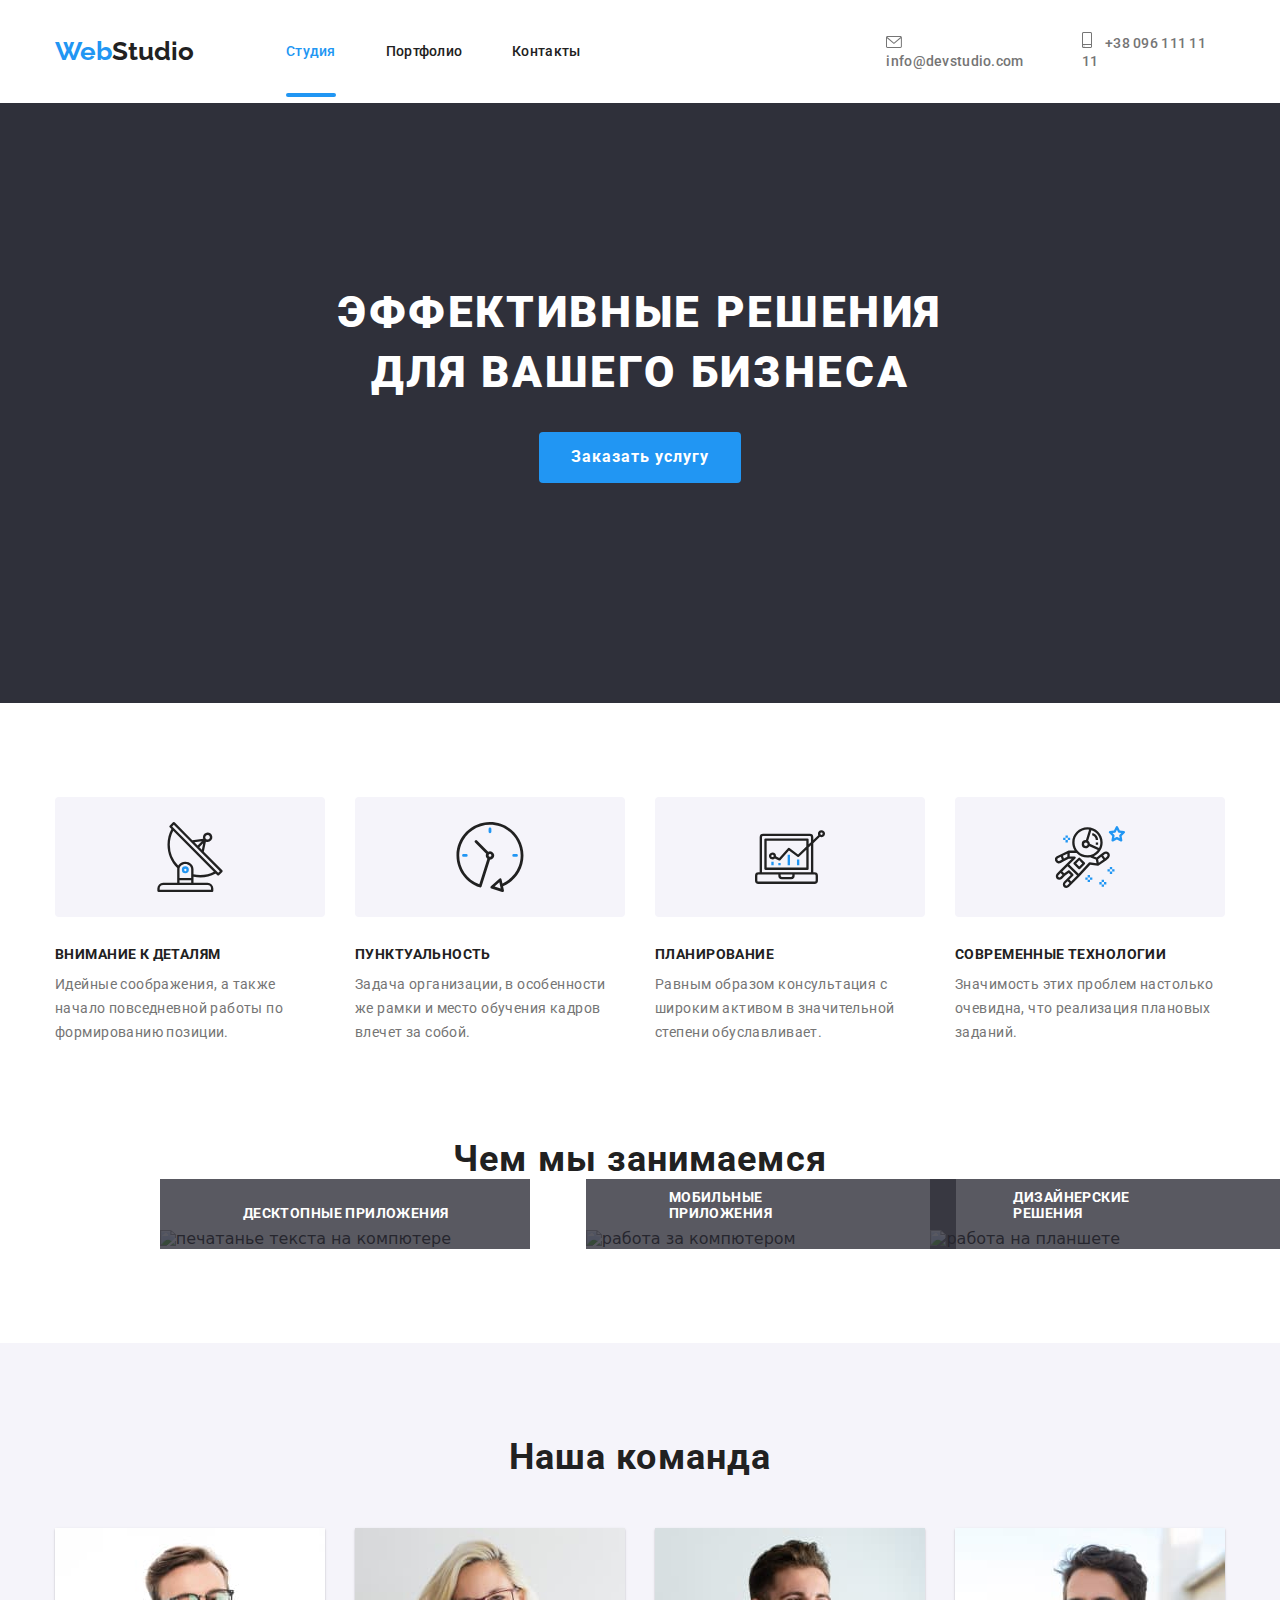
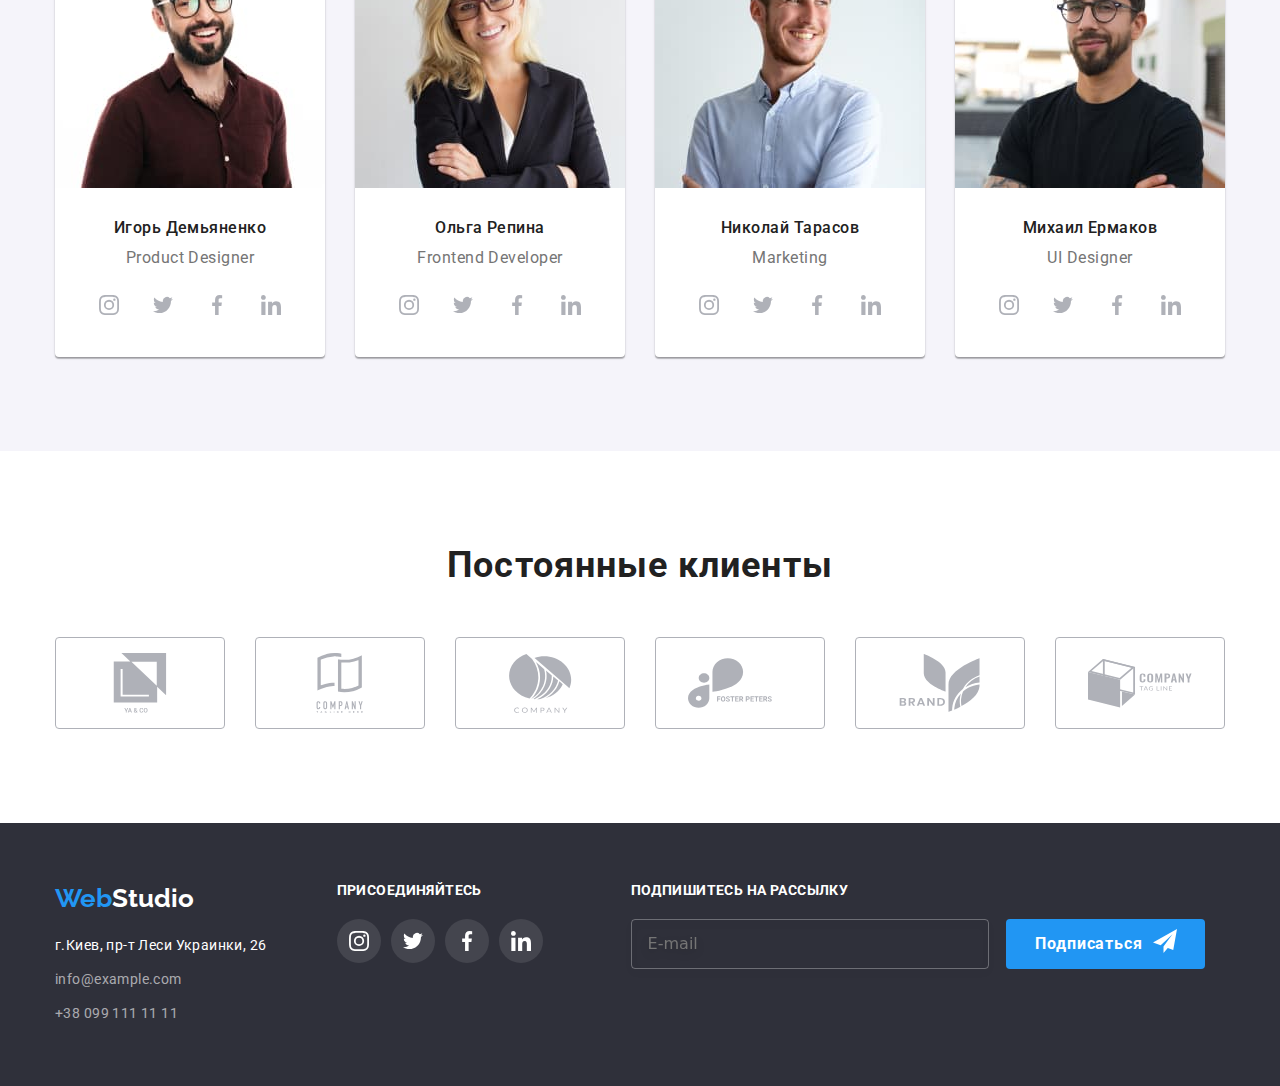
==== commit 9d6b1649: "photo staff" ====
--- a/index.html
+++ b/index.html
@@ -201,17 +201,22 @@
     <h2 class="staff__title">Наша команда</h2>
     <ul class="profile">
     <li class="profile__card">
+<picture>
+    <source srcset="./images/img4Desk-270.jpg 1x,
+                    ./images/img4Desk-810@3x.jpg 3x " 
+                    media="(min-width: 1200px)">
+    <source srcset="./images/img4Tab-354.jpg 1x,
+                    ./images/img4Tab-708@2x.jpg 2x " 
+                    media="(min-width: 768px)">
+    <source srcset="./images/img4Mobile-450.jpg 1x,
+                    ./images/img4Mobile-900@2x.jpg 2x "
+                    media="(min-width: 480px)">
     <img class="profile__pic"
-    srcset="
-            ./images/img4-450.jpg  450w,
-            ./images/img4-900.jpg  900w
-            "
-    src="./images/img4-450.jpg" 
-    alt="фотография работника компании" 
-    sizes="(min-width: 1200px) 25vw, (min-width: 768px) 50vw, 90vw"
-    
-    >
-    <div class="profile__info">
+        src="./images/img4Mobile-450.jpg" 
+        alt="фотография работника компании"
+        >
+</picture>
+<div class="profile__info">
         <h3 class="profile__name">Игорь Демьяненко</h3>
         <p class="profile__job">Product Designer</p>
             <ul class="nav">
@@ -257,15 +262,15 @@
     </li>
                                 
     <li class="profile__card">
-    <img class="profile__pic"
-       srcset="
-            ./images/img5-450.jpg  450w,
-            ./images/img5-900.jpg  900w
-            "
-    src="./images/img5-450.jpg" 
-    alt="фотография работника компании" 
-    sizes="(min-width: 1200px) 25vw, (min-width: 768px) 50vw, 90vw"
-    >
+<picture>
+    <source srcset="./images/img5Desk-270.jpg 1x,
+                    ./images/img5Desk-810@3x.jpg 3x " media="(min-width: 1200px)">
+    <source srcset="./images/img5Tab-354.jpg 1x,
+                    ./images/img5Tab-708@2x.jpg 2x " media="(min-width: 768px)">
+    <source srcset="./images/img5Mobile-450.jpg 1x,
+                    ./images/img5Mobile-900@2x.jpg 2x " media="(min-width: 480px)">
+    <img class="profile__pic" src="./images/img5Mobile-450.jpg" alt="фотография работника компании">
+</picture>
         <div class="profile__info">
         <h3 class="profile__name">Ольга Репина</h3>
         <p class="profile__job">Frontend Developer</p>
@@ -311,15 +316,15 @@
     </div>
     </li>
     <li class="profile__card">
-        <img class="profile__pic"
-           srcset="
-            ./images/img6-450.jpg  450w,
-            ./images/img6-900.jpg  900w
-            "
-    src="./images/img6-450.jpg" 
-    alt="фотография работника компании" 
-    sizes="(min-width: 1200px) 25vw, (min-width: 768px) 50vw, 90vw"
-    >
+<picture>
+    <source srcset="./images/img6Desk-270.jpg 1x,
+                    ./images/img6Desk-810@3x.jpg 3x " media="(min-width: 1200px)">
+    <source srcset="./images/img6Tab-354.jpg 1x,
+                    ./images/img6Tab-708@2x.jpg 2x " media="(min-width: 768px)">
+    <source srcset="./images/img6Mobile-450.jpg 1x,
+                    ./images/img6Mobile-900@2x.jpg 2x " media="(min-width: 480px)">
+    <img class="profile__pic" src="./images/img6Mobile-450.jpg" alt="фотография работника компании">
+</picture>
         <div class="profile__info">
         <h3 class="profile__name">Николай Тарасов</h3>
         <p class="profile__job">Marketing</p>
@@ -362,15 +367,15 @@
     </div>
     </li>
     <li class="profile__card">
-    <img class="profile__pic" 
-      srcset="
-            ./images/img7-450.jpg  450w,
-            ./images/img7-900.jpg  900w
-            "
-    src="./images/img7-450.jpg" 
-    alt="фотография работника компании" 
-    sizes="(min-width: 1200px) 25vw, (min-width: 768px) 50vw, 90vw"
-    >
+<picture>
+    <source srcset="./images/img7Desk-270.jpg 1x,
+                    ./images/img7Desk-810@3x.jpg 3x " media="(min-width: 1200px)">
+    <source srcset="./images/img7Tab-354.jpg 1x,
+                    ./images/img7Tab-708@2x.jpg 2x " media="(min-width: 768px)">
+    <source srcset="./images/img7Mobile-450.jpg 1x,
+                    ./images/img7Mobile-900@2x.jpg 2x " media="(min-width: 480px)">
+    <img class="profile__pic" src="./images/img7Mobile-450.jpg" alt="фотография работника компании">
+</picture>
     <div class="profile__info">
     <h3 class="profile__name">Михаил Ермаков</h3>
     <p class="profile__job">UI Designer</p>
--- a/css/main.min.css
+++ b/css/main.min.css
@@ -1,2 +1,2 @@
-.navigation__link,.contact .contact__link,.mobileNav__link,.hero__title,.advantages__title,.advantages__paragraph,.services__title,.variation__paragraph,.staff__title,.profile__name,.profile__job,.clients__title,.address,.footerContact__link,.joint__title,.footerLabel,.modal__title,.modal__label,.modal__textarea,.modal__paragraph,.filterResult__paragraph,.filterResult__title,.filterResult__category{font-family:'Roboto', sans-serif;color:#757575;font-style:normal;letter-spacing:0.03em;font-size:14px;line-height:1.8}.logo,.footerLogo__link{font-family:'Raleway', sans-serif;font-weight:700;font-size:26px;line-height:1.2}.hero__title,.modal__title,.visuallyHidden,.advantages__title,.services__title,.staff__title,.clients__title,.filterResult__title,.profile__name,.joint__title{color:var(--primary-text-color);margin:0 auto}.navigation,.contact,.mobileNav,.advantages,.variation,.profile,.nav,.group,.footerContact,.footerNav,.buttonList,.filterResult{list-style:none;-webkit-box-align:baseline;-ms-flex-align:baseline;align-items:baseline}.logo,.navigation__link,.contact .contact__link,.mobileNav__link,.nav__link,.group__link,.footerLogo__link,.footerContact__link,.footerNav__link{text-decoration:none;-webkit-box-align:center;-ms-flex-align:center;align-items:center}.headerContainer,.heroListContainer,.servicesContainer,.staffContainer,.clientsContainer,.footerContainer,.portfolioContainer{padding-left:15px;padding-right:15px;margin-left:auto;margin-right:auto}@media screen and (min-width: 480px){.headerContainer,.heroListContainer,.servicesContainer,.staffContainer,.clientsContainer,.footerContainer,.portfolioContainer{width:480px}}@media screen and (min-width: 768px){.headerContainer,.heroListContainer,.servicesContainer,.staffContainer,.clientsContainer,.footerContainer,.portfolioContainer{width:768px}}@media screen and (min-width: 1200px){.headerContainer,.heroListContainer,.servicesContainer,.staffContainer,.clientsContainer,.footerContainer,.portfolioContainer{width:1200px}}.heroList,.services,.staff,.clients,.portfolio{padding-top:94px;padding-bottom:94px}.variation__item,.profile__pic{display:-webkit-box;display:-ms-flexbox;display:flex}.visuallyHidden{position:absolute;white-space:nowrap;width:1px;height:1px;overflow:hidden;border:0;padding:0;clip:rect(0 0 0 0);-webkit-clip-path:inset(50%);clip-path:inset(50%);margin:-1px}.modal__textarea::-webkit-input-placeholder{color:rgba(117,117,117,0.5)}.modal__textarea:-ms-input-placeholder{color:rgba(117,117,117,0.5)}.modal__textarea::-ms-input-placeholder{color:rgba(117,117,117,0.5)}.modal__textarea::placeholder{color:rgba(117,117,117,0.5)}.header{position:relative}@media screen and (max-width: 767px){.header{padding-top:16px;padding-bottom:16px}}@media screen and (min-width: 768px){.header{padding:21px 0}}@media screen and (min-width: 1200px){.header{padding:32px 0}}.headerContainer{display:-webkit-box;display:-ms-flexbox;display:flex;-webkit-box-align:center;-ms-flex-align:center;align-items:center;-webkit-box-pack:justify;-ms-flex-pack:justify;justify-content:space-between}@media screen and (max-width: 767px){.logoBox.is-open{visibility:hidden}}.logo{font-size:24px;line-height:1.16;color:#212121}@media screen and (min-width: 768px){.logo{margin-right:87px}}@media screen and (min-width: 1200px){.logo{margin-right:93px}}.logo__accent-color{color:#2196f3}.buttonMobile{display:-webkit-inline-box;display:-ms-inline-flexbox;display:inline-flex;padding:0;margin:0;border:none;background-color:transparent;cursor:pointer;-webkit-transition-property:color;transition-property:color;-webkit-transition-duration:250ms;transition-duration:250ms;-webkit-transition-timing-function:cubic-bezier(0.4, 0, 0.2, 1);transition-timing-function:cubic-bezier(0.4, 0, 0.2, 1)}.buttonMobile:hover,.buttonMobile:focus{fill:#2196f3;-webkit-transition-property:color;transition-property:color;-webkit-transition-duration:250ms;transition-duration:250ms;-webkit-transition-timing-function:cubic-bezier(0.4, 0, 0.2, 1);transition-timing-function:cubic-bezier(0.4, 0, 0.2, 1)}@media screen and (min-width: 768px){.buttonMobile{display:none}}.modalMenuContainer .buttonMobile--position{padding:10px 15px 0 385px;position:fixed;right:15px}.navBox{display:-webkit-box;display:-ms-flexbox;display:flex;-webkit-box-align:center;-ms-flex-align:center;align-items:center}.modalMenuContainer{display:-webkit-box;display:-ms-flexbox;display:flex}@media screen and (max-width: 767px){.modalMenuContainer{display:block;padding-left:40px;padding-right:15px;margin-left:auto;margin-right:auto;width:100vw;height:100vh}}@media screen and (max-width: 767px){.mobileMenu{position:fixed;top:0;left:0;width:100vw;height:100vh;margin:0;background-color:#fff;z-index:999;-webkit-transform:translateY(-100%);transform:translateY(-100%);-webkit-transition:-webkit-transform 250ms ease-in-out;transition:-webkit-transform 250ms ease-in-out;transition:transform 250ms ease-in-out;transition:transform 250ms ease-in-out, -webkit-transform 250ms ease-in-out}}@media screen and (min-width: 768px){.mobileMenu{display:-webkit-box;display:-ms-flexbox;display:flex}}.mobileMenu.is-open{-webkit-transform:translateY(0);transform:translateY(0)}.navigation{-webkit-transition-property:color;transition-property:color;-webkit-transition-duration:250ms;transition-duration:250ms;-webkit-transition-timing-function:cubic-bezier(0.4, 0, 0.2, 1);transition-timing-function:cubic-bezier(0.4, 0, 0.2, 1)}@media screen and (max-width: 767px){.navigation{padding:0;padding-top:48px;margin-top:0;margin-bottom:37.94vh}}@media screen and (min-width: 768px){.navigation{display:-webkit-box;display:-ms-flexbox;display:flex;margin:0;padding:0}}.navigation__link{font-weight:500;font-size:40px;line-height:1.17;letter-spacing:0.02em}@media screen and (min-width: 768px){.navigation__link{font-size:14px;line-height:1.14}}.navigation__link:hover,.navigation__link:focus{color:#2196f3;-webkit-transition-property:color;transition-property:color;-webkit-transition-duration:250ms;transition-duration:250ms;-webkit-transition-timing-function:cubic-bezier(0.4, 0, 0.2, 1);transition-timing-function:cubic-bezier(0.4, 0, 0.2, 1)}@media screen and (max-width: 767px){.navigation__item:not(:last-child){margin-bottom:32px}}@media screen and (min-width: 768px){.navigation__item:not(:first-child){margin-left:50px}}.navigation__link{position:relative;color:#212121}@media screen and (min-width: 768px){.navigation__link{padding:36px 0}}@media screen and (min-width: 1200px){.navigation__link{padding:37px 0}}@media screen and (min-width: 768px){.navigation__link--current::after{content:'';display:block;position:absolute;background-color:#2196f3;width:100%;height:4px;border-radius:4px;bottom:0;right:0;opacity:1}}.navigation__link--currColor{color:#2196f3}.contact{padding:0;margin:0;-webkit-transition-property:color;transition-property:color;-webkit-transition-duration:250ms;transition-duration:250ms;-webkit-transition-timing-function:cubic-bezier(0.4, 0, 0.2, 1);transition-timing-function:cubic-bezier(0.4, 0, 0.2, 1)}@media screen and (max-width: 767px){.contact{position:fixed;bottom:134px}}@media screen and (min-width: 768px){.contact{margin-left:84px}}@media screen and (min-width: 1200px){.contact{display:-webkit-box;display:-ms-flexbox;display:flex;margin-left:306px}}.contact .contact__link{font-weight:500;letter-spacing:0.02em;-webkit-transition-property:color;transition-property:color;-webkit-transition-duration:250ms;transition-duration:250ms;-webkit-transition-timing-function:cubic-bezier(0.4, 0, 0.2, 1);transition-timing-function:cubic-bezier(0.4, 0, 0.2, 1)}.contact .contact__link:hover,.contact .contact__link:focus{color:#2196f3;-webkit-transition-property:color;transition-property:color;-webkit-transition-duration:250ms;transition-duration:250ms;-webkit-transition-timing-function:cubic-bezier(0.4, 0, 0.2, 1);transition-timing-function:cubic-bezier(0.4, 0, 0.2, 1)}.contact .contact__link--tel{font-size:34px;line-height:1.17;color:#2196f3}.contact .contact__link--email{font-size:24px;line-height:1.16}@media screen and (min-width: 768px){.contact .contact__link{font-size:12px;line-height:1.16;color:#757575}}@media screen and (min-width: 1200px){.contact .contact__link{font-size:14px;line-height:1.14;color:#757575}}@media screen and (max-width: 767px){.contact--direction{display:-webkit-inline-box;display:-ms-inline-flexbox;display:inline-flex;-webkit-box-orient:vertical;-webkit-box-direction:reverse;-ms-flex-direction:column-reverse;flex-direction:column-reverse}.contact__item:not(:last-child){margin-top:32px}}@media screen and (max-width: 1199px){.contact__item:not(:last-child){margin-bottom:10px}}@media screen and (min-width: 1200px){.contact__item:not(:first-child){margin-left:30px}}.contact__icon{width:16px;height:12px;margin:0;margin-right:10px;fill:currentColor}@media screen and (max-width: 767px){.contact__icon{display:none}}@media screen and (max-width: 1199px){.contact__icon{width:14px;height:10px}}.contact__icon--size{width:10px;height:16px}@media screen and (max-width: 1199px){.contact__icon--size{width:10px;height:14px}}.mobileNav{position:fixed;bottom:0;display:-webkit-box;display:-ms-flexbox;display:flex;-webkit-box-align:center;-ms-flex-align:center;align-items:center;padding:0;padding-bottom:6.04vh;margin:0;margin-top:8.05vh}@media screen and (min-width: 768px){.mobileNav{display:none}}.mobileNav__link{color:#2196f3;font-weight:500;font-size:18px;line-height:1.22;letter-spacing:0.02em}.mobileNav__icon{border:1px solid rgba(33,33,33,0.2);-webkit-transform:rotate(90deg);transform:rotate(90deg)}.hero{background-image:-webkit-gradient(linear, left top, right top, from(rgba(47,48,58,0.4)), to(rgba(47,48,58,0.4))),url("../images/hero-pic-mobile.jpg");background-image:linear-gradient(to right, rgba(47,48,58,0.4), rgba(47,48,58,0.4)),url("../images/hero-pic-mobile.jpg");background-repeat:no-repeat;background-position:center;background-size:cover;padding:118px 60px;text-align:center;background-color:#2f303a}@media screen and (min-width: 1200px){.hero{padding-top:180px;padding-bottom:220px}}@media (min-device-pixel-ratio: 2), (-webkit-min-device-pixel-ratio: 2), (min-resolution: 192dpi), (min-resolution: 2dppx){.hero{background-image:-webkit-gradient(linear, left top, right top, from(rgba(47,48,58,0.4)), to(rgba(47,48,58,0.4))),url("../images/hero-pic-mobile@2x.jpg");background-image:linear-gradient(to right, rgba(47,48,58,0.4), rgba(47,48,58,0.4)),url("../images/hero-pic-mobile@2x.jpg")}}@media screen and (min-width: 768px){.hero{background-image:-webkit-gradient(linear, left top, right top, from(rgba(47,48,58,0.4)), to(rgba(47,48,58,0.4))),url("../images/hero-pic-tablet.jpg");background-image:linear-gradient(to right, rgba(47,48,58,0.4), rgba(47,48,58,0.4)),url("../images/hero-pic-tablet.jpg")}}@media screen and (min-width: 768px) and (min-device-pixel-ratio: 2), screen and (min-width: 768px) and (-webkit-min-device-pixel-ratio: 2), screen and (min-width: 768px) and (min-resolution: 192dpi), screen and (min-width: 768px) and (min-resolution: 2dppx){.hero{background-image:-webkit-gradient(linear, left top, right top, from(rgba(47,48,58,0.4)), to(rgba(47,48,58,0.4))),url("../images/hero-pic-tablet@2x.jpg");background-image:linear-gradient(to right, rgba(47,48,58,0.4), rgba(47,48,58,0.4)),url("../images/hero-pic-tablet@2x.jpg")}}@media screen and (min-width: 1200px){.hero{background-image:-webkit-gradient(linear, left top, right top, from(rgba(47,48,58,0.4)), to(rgba(47,48,58,0.4))),url("../images/hero-pic-desktop.jpg");background-image:linear-gradient(to right, rgba(47,48,58,0.4), rgba(47,48,58,0.4)),url("../images/hero-pic-desktop.jpg")}}@media screen and (min-width: 1200px) and (min-device-pixel-ratio: 2), screen and (min-width: 1200px) and (-webkit-min-device-pixel-ratio: 2), screen and (min-width: 1200px) and (min-resolution: 192dpi), screen and (min-width: 1200px) and (min-resolution: 2dppx){.hero{background-image:-webkit-gradient(linear, left top, right top, from(rgba(47,48,58,0.4)), to(rgba(47,48,58,0.4))),url("../images/hero-pic-desktop@2x.jpg");background-image:linear-gradient(to right, rgba(47,48,58,0.4), rgba(47,48,58,0.4)),url("../images/hero-pic-desktop@2x.jpg")}}.hero__title{margin-bottom:30px;font-weight:900;font-size:26px;line-height:1.61;text-align:center;letter-spacing:0.06em;text-transform:uppercase;color:#fff}@media screen and (min-width: 1200px){.hero__title{font-size:44px;line-height:1.36}}.button{padding:10px 32px;border-radius:4px;border:none;font-family:'Roboto', sans-serif;color:#fff;background-color:#2196f3;font-weight:700;font-style:normal;font-size:16px;line-height:1.9;letter-spacing:0.06em;cursor:pointer}@media screen and (max-width: 1199px){.heroList{padding-top:60px;padding-bottom:60px}}.advantages{margin:0;padding:0}@media screen and (min-width: 768px){.advantages{display:-webkit-box;display:-ms-flexbox;display:flex;-ms-flex-wrap:wrap;flex-wrap:wrap;margin:-15px}}@media screen and (min-width: 1200px){.advantages{-webkit-box-pack:space-evenly;-ms-flex-pack:space-evenly;justify-content:space-evenly;margin:0}}@media screen and (min-width: 768px) and (max-width: 1199px){.advantages .advantages__item{margin:15px}}@media screen and (max-width: 767px){.advantages__item:not(:last-child){margin-bottom:30px}}@media screen and (min-width: 1200px){.advantages__item:not(:first-child){margin-left:30px}}.icon{height:120px;margin-bottom:30px;background-color:#f5f4fa;border-radius:4px;display:-webkit-box;display:-ms-flexbox;display:flex;-webkit-box-pack:center;-ms-flex-pack:center;justify-content:center;-webkit-box-align:center;-ms-flex-align:center;align-items:center}@media screen and (min-width: 480px) and (max-width: 767px){.icon .icon__svg{width:450px}}@media screen and (min-width: 768px) and (max-width: 1199px){.icon .icon__svg{width:354px}}.advantages__title{margin-bottom:10px;font-weight:700;font-size:14px;line-height:1.14;text-transform:uppercase}@media screen and (max-width: 767px){.advantages__title{text-align:center}}.advantages__paragraph{margin-top:0;margin-bottom:0;font-size:14px;line-height:1.71}@media screen and (min-width: 480px){.advantages__paragraph{width:450px}}@media screen and (min-width: 768px){.advantages__paragraph{width:354px}}@media screen and (max-width: 478px), (min-width: 1200px){.advantages__paragraph{width:270px}}.services{padding-top:0}@media screen and (max-width: 1199px){.services{display:none}}.services__title{margin-bottom:50px;font-weight:700;font-size:28px;line-height:1.17;text-align:center}@media screen and (min-width: 1200px){.services__title{font-size:36px;line-height:1.16}}.variation{display:-webkit-box;display:-ms-flexbox;display:flex;-webkit-box-pack:space-evenly;-ms-flex-pack:space-evenly;justify-content:space-evenly;margin:0;padding:0}.variation__item:not(:first-child){margin-left:30px}.frontTextBlock{position:relative}.frontTextBlock::before{display:inline-block;position:absolute;bottom:0;left:0;content:'';width:370px;height:70px;background-color:rgba(47,48,58,0.8)}.variation__paragraph{margin:0;padding:0;font-weight:700;font-size:14px;line-height:1.14;text-transform:uppercase;color:#fff;position:absolute;left:83px;bottom:27px}.staff{background-color:#f5f4fa}@media screen and (max-width: 1199px){.staff{padding-top:60px;padding-bottom:60px}}.staff__title{padding:0;margin-bottom:30px;font-weight:700;font-size:28px;line-height:1.17;text-align:center}@media screen and (min-width: 1200px){.staff__title{margin-bottom:50px}}@media screen and (min-width: 1200px){.staff__title{font-size:36px;line-height:1.16}}.profile{margin:0;padding:0}@media screen and (min-width: 768px){.profile{display:-webkit-box;display:-ms-flexbox;display:flex;-ms-flex-wrap:wrap;flex-wrap:wrap;margin:-15px}}@media screen and (min-width: 1200px){.profile{-webkit-box-pack:space-evenly;-ms-flex-pack:space-evenly;justify-content:space-evenly;display:-webkit-box;display:-ms-flexbox;display:flex;margin:0;padding:0}}@media screen and (min-width: 768px) and (max-width: 1199px){.profile .profile__card{margin:15px}}.profile__card{background-color:#fff;margin:0;padding:0;-webkit-box-shadow:0px 1px 3px rgba(0,0,0,0.12),0px 1px 1px rgba(0,0,0,0.14),0px 2px 1px rgba(0,0,0,0.2);box-shadow:0px 1px 3px rgba(0,0,0,0.12),0px 1px 1px rgba(0,0,0,0.14),0px 2px 1px rgba(0,0,0,0.2);border-radius:0px 0px 4px 4px}@media screen and (max-width: 767px){.profile__card:not(:last-child){margin-bottom:30px}}@media screen and (min-width: 1200px){.profile__card:not(:first-child){margin-left:30px}}.profile__pic{min-width:270px}@media screen and (min-width: 480px){.profile__pic{width:450px}}@media screen and (min-width: 768px){.profile__pic{width:354px}}@media screen and (min-width: 1200px){.profile__pic{width:270px}}.profile__info{margin:0;padding-top:30px;padding-bottom:24px}@media screen and (min-width: 1200px){.profile__info{padding-bottom:30px}}.profile__name{margin-bottom:10px;font-weight:500;font-size:16px;line-height:1.2;text-align:center}.profile__job{margin:0;font-size:16px;line-height:1.2;text-align:center;margin-bottom:16px}.nav{display:-webkit-box;display:-ms-flexbox;display:flex;padding:0;margin:0;-webkit-box-pack:center;-ms-flex-pack:center;justify-content:center}.nav__item:not(:first-child){margin-left:10px}.nav__link{display:-webkit-box;display:-ms-flexbox;display:flex;width:44px;height:44px;border-radius:30px;-webkit-box-pack:center;-ms-flex-pack:center;justify-content:center;padding:12px;color:#afb1b8;-webkit-transition-property:background-color color;transition-property:background-color color;-webkit-transition-duration:250ms;transition-duration:250ms;-webkit-transition-timing-function:cubic-bezier(0.4, 0, 0.2, 1);transition-timing-function:cubic-bezier(0.4, 0, 0.2, 1)}.nav__link:hover,.nav__link:focus{background-color:#2196f3;color:#fff;-webkit-transition-property:background-color color;transition-property:background-color color;-webkit-transition-duration:250ms;transition-duration:250ms;-webkit-transition-timing-function:cubic-bezier(0.4, 0, 0.2, 1);transition-timing-function:cubic-bezier(0.4, 0, 0.2, 1)}.nav__icon{fill:currentColor}@media screen and (max-width: 1199px){.clients{padding-top:60px;padding-bottom:60px}}.clients__title{margin-bottom:30px;font-weight:700;font-size:28px;line-height:1.17;text-align:center}@media screen and (min-width: 1200px){.clients__title{margin-bottom:50px}}@media screen and (min-width: 1200px){.clients__title{font-size:36px;line-height:1.16}}.group{display:-webkit-box;display:-ms-flexbox;display:flex;-webkit-box-pack:center;-ms-flex-pack:center;justify-content:center;padding:0}@media screen and (max-width: 1199px){.group{-ms-flex-wrap:wrap;flex-wrap:wrap;margin:-15px}}@media screen and (min-width: 1200px){.group{margin:0}}@media screen and (min-width: 1200px){.group__item:not(:first-child){margin-left:30px}}@media screen and (max-width: 1199px){.group__item{margin:15px}}.group__link{display:-webkit-box;display:-ms-flexbox;display:flex;height:92px;width:210px;padding:16px 52px;border:1px solid #afb1b8;border-radius:4px;-webkit-box-pack:center;-ms-flex-pack:center;justify-content:center;color:#afb1b8;-webkit-transition-property:background-color color;transition-property:background-color color;-webkit-transition-duration:250ms;transition-duration:250ms;-webkit-transition-timing-function:cubic-bezier(0.4, 0, 0.2, 1);transition-timing-function:cubic-bezier(0.4, 0, 0.2, 1)}@media screen and (min-width: 768px){.group__link{width:226px}}@media screen and (min-width: 1200px){.group__link{width:170px;padding:16px 32px}}.group__link:hover,.group__link:focus{border-color:#2196f3;color:#2196f3;-webkit-transition-property:background-color color;transition-property:background-color color;-webkit-transition-duration:250ms;transition-duration:250ms;-webkit-transition-timing-function:cubic-bezier(0.4, 0, 0.2, 1);transition-timing-function:cubic-bezier(0.4, 0, 0.2, 1)}.group__icon{fill:currentColor}.footer{background-color:#2f303a;padding:60px 0}.footerBlock{margin:0;padding:0}@media screen and (min-width: 1200px){.footerBlock{display:-webkit-box;display:-ms-flexbox;display:flex}}.footerLogo{margin-bottom:20px;display:-webkit-box;display:-ms-flexbox;display:flex}@media screen and (max-width: 1199px){.footerLogo{-webkit-box-pack:center;-ms-flex-pack:center;justify-content:center}}.footerLogo__accent-color{color:#2196f3}.footerLogo__reverse-color{color:#fff}@media screen and (min-width: 768px){.footerLogoAddJoint{display:-webkit-box;display:-ms-flexbox;display:flex}}@media screen and (min-width: 768px) and (max-width: 1199px){.footerLogoAddJoint{padding-left:76px}}.address{color:#fff;font-style:normal;font-weight:normal;font-size:14px;line-height:1.7}@media screen and (max-width: 1199px){.address{text-align:center}}.address__paragraph{margin-top:0;margin-bottom:8px}@media screen and (max-width: 1199px){.address__paragraph{text-align:center}}@media screen and (min-width: 1200px){.address__paragraph{margin-bottom:9px}}.footerContact{margin:0;padding:0}.footerContact__item{margin-bottom:8px}@media screen and (min-width: 1200px){.footerContact__item{margin-bottom:9px}}.footerContact__link{color:#ffffff99;-webkit-transition-property:color;transition-property:color;-webkit-transition-duration:250ms;transition-duration:250ms;-webkit-transition-timing-function:cubic-bezier(0.4, 0, 0.2, 1);transition-timing-function:cubic-bezier(0.4, 0, 0.2, 1)}.footerContact__link:hover,.footerContact__link:focus{color:#2196f3;-webkit-transition-property:color;transition-property:color;-webkit-transition-duration:250ms;transition-duration:250ms;-webkit-transition-timing-function:cubic-bezier(0.4, 0, 0.2, 1);transition-timing-function:cubic-bezier(0.4, 0, 0.2, 1)}@media screen and (min-width: 768px){.joint{margin-left:165px}}@media screen and (min-width: 1200px){.joint{margin-left:70px}}.joint__title{margin-bottom:20px;font-weight:700;font-size:14px;line-height:1.14;text-transform:uppercase;color:#ffffff}@media screen and (max-width: 767px){.joint__title{margin-top:60px;text-align:center}}.footerNav{display:-webkit-box;display:-ms-flexbox;display:flex;-webkit-box-pack:center;-ms-flex-pack:center;justify-content:center;padding:0;margin:0;margin-bottom:60px}.footerNav__item:not(:first-child){margin-left:10px}.footerNav__link{display:-webkit-box;display:-ms-flexbox;display:flex;width:44px;height:44px;border-radius:30px;-webkit-box-pack:center;-ms-flex-pack:center;justify-content:center;padding:12px;color:#fff;background:rgba(255,255,255,0.1);-webkit-transition-property:background-color;transition-property:background-color;-webkit-transition-duration:250ms;transition-duration:250ms;-webkit-transition-timing-function:cubic-bezier(0.4, 0, 0.2, 1);transition-timing-function:cubic-bezier(0.4, 0, 0.2, 1)}.footerNav__link:hover,.footerNav__link:focus{background-color:#2196f3;-webkit-transition-property:background-color;transition-property:background-color;-webkit-transition-duration:250ms;transition-duration:250ms;-webkit-transition-timing-function:cubic-bezier(0.4, 0, 0.2, 1);transition-timing-function:cubic-bezier(0.4, 0, 0.2, 1)}.footerNav__icon{fill:currentColor}@media screen and (min-width: 768px) and (max-width: 1199px){.footerForm{margin-top:60px}}@media screen and (min-width: 1200px){.footerForm{margin-left:88px}}.footerLabel{display:-webkit-box;display:-ms-flexbox;display:flex;margin-bottom:20px;font-weight:700;font-size:14px;line-height:1.14;text-transform:uppercase;color:#fff}@media screen and (max-width: 1199px){.footerLabel{-webkit-box-pack:center;-ms-flex-pack:center;justify-content:center}}@media screen and (min-width: 768px) and (max-width: 1199px){.footerInputBox{display:-webkit-box;display:-ms-flexbox;display:flex;-webkit-box-pack:center;-ms-flex-pack:center;justify-content:center}}.footerInput{width:450px;height:50px;padding-left:16px;margin:0;color:#fff;border:1px solid rgba(255,255,255,0.3);-webkit-filter:drop-shadow(0px 4px 4px rgba(0,0,0,0.15));filter:drop-shadow(0px 4px 4px rgba(0,0,0,0.15));border-radius:4px;background-color:transparent}@media screen and (max-width: 479px){.footerInput{width:100%}}@media screen and (max-width: 1199px){.footerInput{display:-webkit-box;display:-ms-flexbox;display:flex;-webkit-box-pack:center;-ms-flex-pack:center;justify-content:center;margin:0 auto}}@media screen and (min-width: 1200px){.footerInput{width:358px}}.footerButton{display:-webkit-box;display:-ms-flexbox;display:flex;-webkit-box-pack:center;-ms-flex-pack:center;justify-content:center;margin:0 auto;padding-top:10px;padding-left:29px;padding-right:28px;padding-bottom:10px;border-radius:4px;border:none;font-family:'Roboto', sans-serif;color:#fff;background-color:#2196f3;font-weight:700;font-style:normal;font-size:16px;line-height:1.9;letter-spacing:0.06em;cursor:pointer}@media screen and (max-width: 1199px){.footerButton{margin-top:20px}}@media screen and (min-width: 1200px){.footerButton{display:-webkit-inline-box;display:-ms-inline-flexbox;display:inline-flex;margin-left:12px}}.footerButton__icon{margin-left:10px}.backdrop{display:-webkit-box;display:-ms-flexbox;display:flex;background:rgba(0,0,0,0.2);position:fixed;left:0;top:0;right:0;bottom:0;-webkit-transition-duration:250ms;transition-duration:250ms;-webkit-transition-timing-function:cubic-bezier(0.4, 0, 0.2, 1);transition-timing-function:cubic-bezier(0.4, 0, 0.2, 1);overflow-y:scroll}.is-hidden{opacity:0;pointer-events:none}.modal{position:absolute;top:50%;left:50%;-webkit-transform:translate(-50%, -50%);transform:translate(-50%, -50%);width:90vw;height:100vh;background:#ffffff;-webkit-box-shadow:0px 1px 3px rgba(0,0,0,0.12),0px 1px 1px rgba(0,0,0,0.14),0px 2px 1px rgba(0,0,0,0.2);box-shadow:0px 1px 3px rgba(0,0,0,0.12),0px 1px 1px rgba(0,0,0,0.14),0px 2px 1px rgba(0,0,0,0.2);border-radius:4px}@media screen and (max-width: 470px){.modal{top:70%;left:50%;-webkit-transform:translate(-50%, -50%);transform:translate(-50%, -50%)}}@media screen and (min-width: 480px){.modal{width:450px;height:609px}}@media screen and (min-width: 1200px){.modal{width:528px;height:581px}}.buttonClose{position:absolute;right:2%;top:2%;min-width:30px;min-height:30px;background-color:#fff;border:1px solid rgba(0,0,0,0.1);border-radius:50%;cursor:pointer;padding:6px;margin:0;display:-webkit-box;display:-ms-flexbox;display:flex;-webkit-box-pack:center;-ms-flex-pack:center;justify-content:center}.buttonClose:hover,.buttonClose:focus{fill:#2196f3}.buttonClose__icon{position:absolute;display:-webkit-box;display:-ms-flexbox;display:flex;-webkit-box-align:center;-ms-flex-align:center;align-items:center}.modalContainer{padding:40px}.modal__title{margin-bottom:12px;font-weight:700;font-size:20px;line-height:1.5;text-align:center}@media screen and (min-width: 1200px){.modal__title{line-height:1.15;text-align:start}}.modal__form{display:-webkit-box;display:-ms-flexbox;display:flex;-webkit-box-orient:vertical;-webkit-box-direction:normal;-ms-flex-direction:column;flex-direction:column;text-align:start}.modal__label{text-align:start;margin-bottom:4px;font-size:12px;line-height:1.16;letter-spacing:0.01em;color:#757575}.modalBlock{position:relative;display:-webkit-box;display:-ms-flexbox;display:flex;-webkit-box-orient:vertical;-webkit-box-direction:normal;-ms-flex-direction:column;flex-direction:column}.modal__input{padding-left:42px;min-height:40px;margin-bottom:10px;border:1px solid rgba(33,33,33,0.2);border-radius:4px}.modal__input:focus{outline:none;border-color:#2196f3}.modal__icon{position:absolute;top:11px;left:12px;display:inline-block;width:18px;height:18px}.modal__input:focus ~ .modal__icon{fill:#2196f3}.modal__textarea{resize:none;text-align:start;padding:12px 16px;margin-bottom:20px;min-height:120px;border:1px solid rgba(33,33,33,0.2);-webkit-box-sizing:border-box;box-sizing:border-box;border-radius:4px;font-size:12px;line-height:1.16;letter-spacing:0.01em}.modal__textarea:focus{outline:none;border-color:#2196f3}.modal__checkbox{display:-webkit-box;display:-ms-flexbox;display:flex;-webkit-box-align:center;-ms-flex-align:center;align-items:center;-webkit-box-pack:center;-ms-flex-pack:center;justify-content:center;margin:0 0 30px 0}.modal__checkboxInput{position:absolute;white-space:nowrap;width:1px;height:1px;overflow:hidden;border:0;padding:0;clip:rect(0 0 0 0);-webkit-clip-path:inset(50%);clip-path:inset(50%);margin:-1px}.modal__checkboxIcon{margin-right:8px;width:16px;height:15px;border:2px solid #212121;border-radius:3px}.modal__checkboxInput:checked+.modal__checkboxIcon{border-color:transparent;background-color:#2196f3;background-image:url(../images/icon-check.svg);background-origin:border-box;background-size:contain}.modal__paragraph{font-size:12px;line-height:1.16;padding:0;margin:0}.modal__checkboxLink{color:#2196f3}.modal__button{padding:10px 56px;margin:0 auto;max-width:200px;border-radius:4px;border:none;font-family:'Roboto', sans-serif;color:#fff;background-color:#2196f3;font-weight:700;font-style:normal;font-size:16px;line-height:1.9;letter-spacing:0.06em;cursor:pointer}.portfolio{border-top:1px solid #eeeeee}@media screen and (max-width: 1199px){.portfolio{padding-bottom:60px;padding-top:60px}}.buttonList{display:-webkit-box;display:-ms-flexbox;display:flex;-ms-flex-wrap:wrap;flex-wrap:wrap;margin-top:0;margin-bottom:40px;padding-left:0}@media screen and (min-width: 768px){.buttonList{-webkit-box-pack:center;-ms-flex-pack:center;justify-content:center;margin-bottom:50px}}@media screen and (max-width: 767px){.buttonList__item{margin-right:8px;margin-bottom:15px}}@media screen and (min-width: 768px){.buttonList__item:not(:first-child){margin-left:8px}}.buttonList__btn{padding:6px 22px;border-radius:4px;border:1px solid transparent;font-family:'Roboto', sans-serif;color:#212121;background-color:#f5f4fa;font-weight:500;font-style:normal;font-size:16px;line-height:1.6;letter-spacing:0.03em;cursor:pointer;-webkit-transition-property:background-color color;transition-property:background-color color;-webkit-transition-duration:250ms;transition-duration:250ms;-webkit-transition-timing-function:cubic-bezier(0.4, 0, 0.2, 1);transition-timing-function:cubic-bezier(0.4, 0, 0.2, 1)}.buttonList__btn:hover,.buttonList__btn:focus{color:#fff;background-color:#2196f3;-webkit-transition-property:background-color color;transition-property:background-color color;-webkit-transition-duration:250ms;transition-duration:250ms;-webkit-transition-timing-function:cubic-bezier(0.4, 0, 0.2, 1);transition-timing-function:cubic-bezier(0.4, 0, 0.2, 1)}.filterResult{margin:0;padding:0}@media screen and (min-width: 768px){.filterResult{display:-webkit-box;display:-ms-flexbox;display:flex;-ms-flex-wrap:wrap;flex-wrap:wrap;margin:-15px}}.filterResult__item{width:450px;margin:0;padding:0;border:1px solid #eeeeee;-webkit-transition-property:-webkit-box-shadow;transition-property:-webkit-box-shadow;transition-property:box-shadow;transition-property:box-shadow, -webkit-box-shadow;-webkit-transition-duration:250ms;transition-duration:250ms;-webkit-transition-timing-function:cubic-bezier(0.4, 0, 0.2, 1);transition-timing-function:cubic-bezier(0.4, 0, 0.2, 1)}@media screen and (min-width: 768px){.filterResult__item{width:354px}}@media screen and (min-width: 1200px){.filterResult__item{width:370px}}@media screen and (min-width: 768px){.filterResult .filterResult__item{margin:15px}}.filterResult__item:hover{-webkit-box-shadow:0px 1px 1px rgba(0,0,0,0.12),0px 4px 4px rgba(0,0,0,0.06),1px 4px 6px rgba(0,0,0,0.16);box-shadow:0px 1px 1px rgba(0,0,0,0.12),0px 4px 4px rgba(0,0,0,0.06),1px 4px 6px rgba(0,0,0,0.16);-webkit-transition-property:-webkit-box-shadow;transition-property:-webkit-box-shadow;transition-property:box-shadow;transition-property:box-shadow, -webkit-box-shadow;-webkit-transition-duration:250ms;transition-duration:250ms;-webkit-transition-timing-function:cubic-bezier(0.4, 0, 0.2, 1);transition-timing-function:cubic-bezier(0.4, 0, 0.2, 1)}@media screen and (max-width: 767px){.filterResult__item:not(:last-child){margin-bottom:30px}}.filterResult__box{position:relative;overflow:hidden}.picture{display:-webkit-box;display:-ms-flexbox;display:flex;width:450px}@media screen and (min-width: 768px){.picture{width:354px}}@media screen and (min-width: 1200px){.picture{width:370px}}.filterResult__overlay{display:inline-block;position:absolute;background-color:rgba(33,150,243,0.9);width:100%;height:100%;bottom:-100%;-webkit-transition-property:bottom;transition-property:bottom;-webkit-transition-duration:250ms;transition-duration:250ms;-webkit-transition-timing-function:cubic-bezier(0.4, 0, 0.2, 1);transition-timing-function:cubic-bezier(0.4, 0, 0.2, 1)}.filterResult__overlay:hover{bottom:0;-webkit-transition-property:bottom;transition-property:bottom;-webkit-transition-duration:250ms;transition-duration:250ms;-webkit-transition-timing-function:cubic-bezier(0.4, 0, 0.2, 1);transition-timing-function:cubic-bezier(0.4, 0, 0.2, 1)}.filterResult__item:hover .filterResult__overlay{bottom:0}.filterResult__paragraph{position:absolute;display:block;padding:0;margin:0;left:24px;top:63px;right:24px;bottom:63px;font-size:18px;line-height:1.56;color:#fff}.filterResult__card{padding:20px 24px}@media screen and (min-width: 768px) and (max-width: 1199px){.filterResult__card--padding{padding-bottom:54px}}.filterResult__title{margin-bottom:4px;font-weight:bold;font-size:18px;line-height:2;letter-spacing:0.06em}.filterResult__category{margin:0;color:#757575;font-size:16px;line-height:1.87}
+.navigation__link,.contact .contact__link,.mobileNav__link,.hero__title,.advantages__title,.advantages__paragraph,.services__title,.variation__paragraph,.staff__title,.profile__name,.profile__job,.clients__title,.address,.footerContact__link,.joint__title,.footerLabel,.modal__title,.modal__label,.modal__textarea,.modal__paragraph,.filterResult__paragraph,.filterResult__title,.filterResult__category{font-family:'Roboto', sans-serif;color:#757575;font-style:normal;letter-spacing:0.03em;font-size:14px;line-height:1.8}.logo,.footerLogo__link{font-family:'Raleway', sans-serif;font-weight:700;font-size:26px;line-height:1.2}.hero__title,.modal__title,.visuallyHidden,.advantages__title,.services__title,.staff__title,.clients__title,.filterResult__title,.profile__name,.joint__title{color:#212121;margin:0 auto}.navigation,.contact,.mobileNav,.advantages,.variation,.profile,.nav,.group,.footerContact,.footerNav,.buttonList,.filterResult{list-style:none;-webkit-box-align:baseline;-ms-flex-align:baseline;align-items:baseline}.logo,.navigation__link,.contact .contact__link,.mobileNav__link,.nav__link,.group__link,.footerLogo__link,.footerContact__link,.footerNav__link,.filterResult__link{text-decoration:none;-webkit-box-align:center;-ms-flex-align:center;align-items:center}.headerContainer,.heroListContainer,.servicesContainer,.staffContainer,.clientsContainer,.footerContainer,.portfolioContainer{padding-left:15px;padding-right:15px;margin-left:auto;margin-right:auto}@media screen and (min-width: 480px){.headerContainer,.heroListContainer,.servicesContainer,.staffContainer,.clientsContainer,.footerContainer,.portfolioContainer{width:480px}}@media screen and (min-width: 768px){.headerContainer,.heroListContainer,.servicesContainer,.staffContainer,.clientsContainer,.footerContainer,.portfolioContainer{width:768px}}@media screen and (min-width: 1200px){.headerContainer,.heroListContainer,.servicesContainer,.staffContainer,.clientsContainer,.footerContainer,.portfolioContainer{width:1200px}}.heroList,.services,.staff,.clients,.portfolio{padding-top:94px;padding-bottom:94px}.variation__item,.profile__pic{display:-webkit-box;display:-ms-flexbox;display:flex}.visuallyHidden{position:absolute;white-space:nowrap;width:1px;height:1px;overflow:hidden;border:0;padding:0;clip:rect(0 0 0 0);-webkit-clip-path:inset(50%);clip-path:inset(50%);margin:-1px}.modal__textarea::-webkit-input-placeholder{color:rgba(117,117,117,0.5)}.modal__textarea:-ms-input-placeholder{color:rgba(117,117,117,0.5)}.modal__textarea::-ms-input-placeholder{color:rgba(117,117,117,0.5)}.modal__textarea::placeholder{color:rgba(117,117,117,0.5)}.header{position:relative}@media screen and (max-width: 767px){.header{padding-top:16px;padding-bottom:16px}}@media screen and (min-width: 768px){.header{padding:21px 0}}@media screen and (min-width: 1200px){.header{padding:32px 0}}.headerContainer{display:-webkit-box;display:-ms-flexbox;display:flex;-webkit-box-align:center;-ms-flex-align:center;align-items:center;-webkit-box-pack:justify;-ms-flex-pack:justify;justify-content:space-between}@media screen and (max-width: 767px){.logoBox.is-open{visibility:hidden}}.logo{font-size:24px;line-height:1.16;color:#212121}@media screen and (min-width: 768px){.logo{margin-right:87px}}@media screen and (min-width: 1200px){.logo{font-size:26px;line-height:1.19;margin-right:92px}}.logo__accent-color{color:#2196f3}.buttonMobile{display:-webkit-inline-box;display:-ms-inline-flexbox;display:inline-flex;padding:0;margin:0;border:none;background-color:transparent;cursor:pointer;-webkit-transition-property:color;transition-property:color;-webkit-transition-duration:250ms;transition-duration:250ms;-webkit-transition-timing-function:cubic-bezier(0.4, 0, 0.2, 1);transition-timing-function:cubic-bezier(0.4, 0, 0.2, 1)}.buttonMobile:hover,.buttonMobile:focus{fill:#2196f3;-webkit-transition-property:color;transition-property:color;-webkit-transition-duration:250ms;transition-duration:250ms;-webkit-transition-timing-function:cubic-bezier(0.4, 0, 0.2, 1);transition-timing-function:cubic-bezier(0.4, 0, 0.2, 1)}@media screen and (min-width: 768px){.buttonMobile{display:none}}.modalMenuContainer .buttonMobile--position{padding:10px 15px 0 385px;position:fixed;right:15px}.navBox{display:-webkit-box;display:-ms-flexbox;display:flex;-webkit-box-align:center;-ms-flex-align:center;align-items:center}.modalMenuContainer{display:-webkit-box;display:-ms-flexbox;display:flex}@media screen and (max-width: 767px){.modalMenuContainer{display:block;padding-left:40px;padding-right:15px;margin-left:auto;margin-right:auto;width:100vw;height:100vh}}@media screen and (max-width: 767px){.mobileMenu{position:fixed;top:0;left:0;width:100vw;height:100vh;margin:0;background-color:#fff;z-index:999;-webkit-transform:translateY(-100%);transform:translateY(-100%);-webkit-transition:-webkit-transform 250ms ease-in-out;transition:-webkit-transform 250ms ease-in-out;transition:transform 250ms ease-in-out;transition:transform 250ms ease-in-out, -webkit-transform 250ms ease-in-out}}@media screen and (min-width: 768px){.mobileMenu{display:-webkit-box;display:-ms-flexbox;display:flex}}.mobileMenu.is-open{-webkit-transform:translateY(0);transform:translateY(0)}.navigation{-webkit-transition-property:color;transition-property:color;-webkit-transition-duration:250ms;transition-duration:250ms;-webkit-transition-timing-function:cubic-bezier(0.4, 0, 0.2, 1);transition-timing-function:cubic-bezier(0.4, 0, 0.2, 1)}@media screen and (max-width: 767px){.navigation{padding:0;padding-top:48px;margin-top:0;margin-bottom:37.94vh}}@media screen and (min-width: 768px){.navigation{display:-webkit-box;display:-ms-flexbox;display:flex;margin:0;padding:0}}.navigation__link{font-weight:500;font-size:40px;line-height:1.17;letter-spacing:0.02em}@media screen and (min-width: 768px){.navigation__link{font-size:14px;line-height:1.14}}.navigation__link:hover,.navigation__link:focus{color:#2196f3;-webkit-transition-property:color;transition-property:color;-webkit-transition-duration:250ms;transition-duration:250ms;-webkit-transition-timing-function:cubic-bezier(0.4, 0, 0.2, 1);transition-timing-function:cubic-bezier(0.4, 0, 0.2, 1)}@media screen and (max-width: 767px){.navigation__item:not(:last-child){margin-bottom:32px}}@media screen and (min-width: 768px){.navigation__item:not(:first-child){margin-left:50px}}.navigation__link{position:relative;color:#212121}@media screen and (min-width: 768px){.navigation__link{padding:36px 0}}@media screen and (min-width: 1200px){.navigation__link{padding:38px 0}}@media screen and (min-width: 768px){.navigation__link--current::after{content:'';display:block;position:absolute;background-color:#2196f3;width:100%;height:4px;border-radius:4px;bottom:0;right:0;opacity:1}}.navigation__link--currColor{color:#2196f3}.contact{padding:0;margin:0;-webkit-transition-property:color;transition-property:color;-webkit-transition-duration:250ms;transition-duration:250ms;-webkit-transition-timing-function:cubic-bezier(0.4, 0, 0.2, 1);transition-timing-function:cubic-bezier(0.4, 0, 0.2, 1)}@media screen and (max-width: 767px){.contact{position:fixed;bottom:134px}}@media screen and (min-width: 768px){.contact{margin-left:84px}}@media screen and (min-width: 1200px){.contact{display:-webkit-box;display:-ms-flexbox;display:flex;margin-left:306px}}.contact .contact__link{font-weight:500;letter-spacing:0.02em;-webkit-transition-property:color;transition-property:color;-webkit-transition-duration:250ms;transition-duration:250ms;-webkit-transition-timing-function:cubic-bezier(0.4, 0, 0.2, 1);transition-timing-function:cubic-bezier(0.4, 0, 0.2, 1)}.contact .contact__link:hover,.contact .contact__link:focus{color:#2196f3;-webkit-transition-property:color;transition-property:color;-webkit-transition-duration:250ms;transition-duration:250ms;-webkit-transition-timing-function:cubic-bezier(0.4, 0, 0.2, 1);transition-timing-function:cubic-bezier(0.4, 0, 0.2, 1)}.contact .contact__link--tel{font-size:34px;line-height:1.17;color:#2196f3}.contact .contact__link--email{font-size:24px;line-height:1.16}@media screen and (min-width: 768px){.contact .contact__link{font-size:12px;line-height:1.16;color:#757575}}@media screen and (min-width: 1200px){.contact .contact__link{font-size:14px;line-height:1.14;color:#757575}}@media screen and (max-width: 767px){.contact--direction{display:-webkit-inline-box;display:-ms-inline-flexbox;display:inline-flex;-webkit-box-orient:vertical;-webkit-box-direction:reverse;-ms-flex-direction:column-reverse;flex-direction:column-reverse}.contact__item:not(:last-child){margin-top:32px}}@media screen and (max-width: 1199px){.contact__item:not(:last-child){margin-bottom:10px}}@media screen and (min-width: 1200px){.contact__item:not(:first-child){margin-left:30px}}.contact__icon{width:16px;height:12px;margin:0;margin-right:10px;fill:currentColor}@media screen and (max-width: 767px){.contact__icon{display:none}}@media screen and (max-width: 1199px){.contact__icon{width:14px;height:10px}}.contact__icon--size{width:10px;height:16px}@media screen and (max-width: 1199px){.contact__icon--size{width:10px;height:14px}}.mobileNav{position:fixed;bottom:0;display:-webkit-box;display:-ms-flexbox;display:flex;-webkit-box-align:center;-ms-flex-align:center;align-items:center;padding:0;padding-bottom:6.04vh;margin:0;margin-top:8.05vh}@media screen and (min-width: 768px){.mobileNav{display:none}}.mobileNav__link{color:#2196f3;font-weight:500;font-size:18px;line-height:1.22;letter-spacing:0.02em}.mobileNav__icon{border:1px solid rgba(33,33,33,0.2);-webkit-transform:rotate(90deg);transform:rotate(90deg)}.hero{background-image:-webkit-gradient(linear, left top, right top, from(rgba(47,48,58,0.4)), to(rgba(47,48,58,0.4))),url("../images/hero-pic-mobile.jpg");background-image:linear-gradient(to right, rgba(47,48,58,0.4), rgba(47,48,58,0.4)),url("../images/hero-pic-mobile.jpg");background-repeat:no-repeat;background-position:center;background-size:cover;padding:118px 60px;text-align:center;background-color:#2f303a}@media screen and (min-width: 1200px){.hero{padding-top:180px;padding-bottom:220px}}@media (min-device-pixel-ratio: 2), (-webkit-min-device-pixel-ratio: 2), (min-resolution: 192dpi), (min-resolution: 2dppx){.hero{background-image:-webkit-gradient(linear, left top, right top, from(rgba(47,48,58,0.4)), to(rgba(47,48,58,0.4))),url("../images/hero-pic-mobile@2x.jpg");background-image:linear-gradient(to right, rgba(47,48,58,0.4), rgba(47,48,58,0.4)),url("../images/hero-pic-mobile@2x.jpg")}}@media screen and (min-width: 768px){.hero{background-image:-webkit-gradient(linear, left top, right top, from(rgba(47,48,58,0.4)), to(rgba(47,48,58,0.4))),url("../images/hero-pic-tablet.jpg");background-image:linear-gradient(to right, rgba(47,48,58,0.4), rgba(47,48,58,0.4)),url("../images/hero-pic-tablet.jpg")}}@media screen and (min-width: 768px) and (min-device-pixel-ratio: 2), screen and (min-width: 768px) and (-webkit-min-device-pixel-ratio: 2), screen and (min-width: 768px) and (min-resolution: 192dpi), screen and (min-width: 768px) and (min-resolution: 2dppx){.hero{background-image:-webkit-gradient(linear, left top, right top, from(rgba(47,48,58,0.4)), to(rgba(47,48,58,0.4))),url("../images/hero-pic-tablet@2x.jpg");background-image:linear-gradient(to right, rgba(47,48,58,0.4), rgba(47,48,58,0.4)),url("../images/hero-pic-tablet@2x.jpg")}}@media screen and (min-width: 1200px){.hero{background-image:-webkit-gradient(linear, left top, right top, from(rgba(47,48,58,0.4)), to(rgba(47,48,58,0.4))),url("../images/hero-pic-desktop.jpg");background-image:linear-gradient(to right, rgba(47,48,58,0.4), rgba(47,48,58,0.4)),url("../images/hero-pic-desktop.jpg")}}@media screen and (min-width: 1200px) and (min-device-pixel-ratio: 2), screen and (min-width: 1200px) and (-webkit-min-device-pixel-ratio: 2), screen and (min-width: 1200px) and (min-resolution: 192dpi), screen and (min-width: 1200px) and (min-resolution: 2dppx){.hero{background-image:-webkit-gradient(linear, left top, right top, from(rgba(47,48,58,0.4)), to(rgba(47,48,58,0.4))),url("../images/hero-pic-desktop@2x.jpg");background-image:linear-gradient(to right, rgba(47,48,58,0.4), rgba(47,48,58,0.4)),url("../images/hero-pic-desktop@2x.jpg")}}.hero__title{margin-bottom:30px;font-weight:900;font-size:26px;line-height:1.61;text-align:center;letter-spacing:0.06em;text-transform:uppercase;color:#fff}@media screen and (min-width: 1200px){.hero__title{font-size:44px;line-height:1.36}}.button{padding:10px 32px;border-radius:4px;border:none;font-family:'Roboto', sans-serif;color:#fff;background-color:#2196f3;font-weight:700;font-style:normal;font-size:16px;line-height:1.9;letter-spacing:0.06em;cursor:pointer}@media screen and (max-width: 1199px){.heroList{padding-top:60px;padding-bottom:60px}}.advantages{margin:0;padding:0}@media screen and (min-width: 768px){.advantages{display:-webkit-box;display:-ms-flexbox;display:flex;-ms-flex-wrap:wrap;flex-wrap:wrap;margin:-15px}}@media screen and (min-width: 1200px){.advantages{-webkit-box-pack:space-evenly;-ms-flex-pack:space-evenly;justify-content:space-evenly;margin:0}}@media screen and (min-width: 768px) and (max-width: 1199px){.advantages .advantages__item{margin:15px}}@media screen and (max-width: 767px){.advantages__item:not(:last-child){margin-bottom:30px}}@media screen and (min-width: 1200px){.advantages__item:not(:first-child){margin-left:30px}}.icon{height:120px;margin-bottom:30px;background-color:#f5f4fa;border-radius:4px;display:-webkit-box;display:-ms-flexbox;display:flex;-webkit-box-pack:center;-ms-flex-pack:center;justify-content:center;-webkit-box-align:center;-ms-flex-align:center;align-items:center}@media screen and (min-width: 480px) and (max-width: 767px){.icon .icon__svg{width:450px}}@media screen and (min-width: 768px) and (max-width: 1199px){.icon .icon__svg{width:354px}}.advantages__title{margin-bottom:10px;font-weight:700;font-size:14px;line-height:1.14;text-transform:uppercase}@media screen and (max-width: 767px){.advantages__title{text-align:center}}.advantages__paragraph{margin-top:0;margin-bottom:0;font-size:14px;line-height:1.71}@media screen and (min-width: 480px){.advantages__paragraph{width:450px}}@media screen and (min-width: 768px){.advantages__paragraph{width:354px}}@media screen and (max-width: 478px), (min-width: 1200px){.advantages__paragraph{width:270px}}.services{padding-top:0}@media screen and (max-width: 1199px){.services{display:none}}.services__title{margin-bottom:50px;font-weight:700;font-size:28px;line-height:1.17;text-align:center}@media screen and (min-width: 1200px){.services__title{font-size:36px;line-height:1.16}}.variation{display:-webkit-box;display:-ms-flexbox;display:flex;-webkit-box-pack:space-evenly;-ms-flex-pack:space-evenly;justify-content:space-evenly;margin:0;padding:0}.variation__item:not(:first-child){margin-left:30px}.frontTextBlock{position:relative}.frontTextBlock::before{display:inline-block;position:absolute;bottom:0;left:0;content:'';width:370px;height:70px;background-color:rgba(47,48,58,0.8)}.variation__paragraph{margin:0;padding:0;font-weight:700;font-size:14px;line-height:1.14;text-transform:uppercase;color:#fff;position:absolute;left:83px;bottom:27px}.staff{background-color:#f5f4fa}@media screen and (max-width: 1199px){.staff{padding-top:60px;padding-bottom:60px}}.staff__title{padding:0;margin-bottom:30px;font-weight:700;font-size:28px;line-height:1.17;text-align:center}@media screen and (min-width: 1200px){.staff__title{margin-bottom:50px}}@media screen and (min-width: 1200px){.staff__title{font-size:36px;line-height:1.16}}.profile{margin:0;padding:0}@media screen and (min-width: 768px){.profile{display:-webkit-box;display:-ms-flexbox;display:flex;-ms-flex-wrap:wrap;flex-wrap:wrap;margin:-15px}}@media screen and (min-width: 1200px){.profile{-webkit-box-pack:space-evenly;-ms-flex-pack:space-evenly;justify-content:space-evenly;display:-webkit-box;display:-ms-flexbox;display:flex;margin:0;padding:0}}@media screen and (min-width: 768px) and (max-width: 1199px){.profile .profile__card{margin:15px}}.profile__card{background-color:#fff;margin:0;padding:0;-webkit-box-shadow:0px 1px 3px rgba(0,0,0,0.12),0px 1px 1px rgba(0,0,0,0.14),0px 2px 1px rgba(0,0,0,0.2);box-shadow:0px 1px 3px rgba(0,0,0,0.12),0px 1px 1px rgba(0,0,0,0.14),0px 2px 1px rgba(0,0,0,0.2);border-radius:0px 0px 4px 4px}@media screen and (max-width: 767px){.profile__card:not(:last-child){margin-bottom:30px}}@media screen and (min-width: 1200px){.profile__card:not(:first-child){margin-left:30px}}.profile__pic{min-width:270px}@media screen and (min-width: 480px){.profile__pic{width:450px}}@media screen and (min-width: 768px){.profile__pic{width:354px}}@media screen and (min-width: 1200px){.profile__pic{width:270px}}.profile__info{margin:0;padding-top:30px;padding-bottom:24px}@media screen and (min-width: 1200px){.profile__info{padding-bottom:30px}}.profile__name{margin-bottom:10px;font-weight:500;font-size:16px;line-height:1.2;text-align:center}.profile__job{margin:0;font-size:16px;line-height:1.2;text-align:center;margin-bottom:16px}.nav{display:-webkit-box;display:-ms-flexbox;display:flex;padding:0;margin:0;-webkit-box-pack:center;-ms-flex-pack:center;justify-content:center}.nav__item:not(:first-child){margin-left:10px}.nav__link{display:-webkit-box;display:-ms-flexbox;display:flex;width:44px;height:44px;border-radius:30px;-webkit-box-pack:center;-ms-flex-pack:center;justify-content:center;padding:12px;color:#afb1b8;-webkit-transition-property:background-color color;transition-property:background-color color;-webkit-transition-duration:250ms;transition-duration:250ms;-webkit-transition-timing-function:cubic-bezier(0.4, 0, 0.2, 1);transition-timing-function:cubic-bezier(0.4, 0, 0.2, 1)}.nav__link:hover,.nav__link:focus{background-color:#2196f3;color:#fff;-webkit-transition-property:background-color color;transition-property:background-color color;-webkit-transition-duration:250ms;transition-duration:250ms;-webkit-transition-timing-function:cubic-bezier(0.4, 0, 0.2, 1);transition-timing-function:cubic-bezier(0.4, 0, 0.2, 1)}.nav__icon{fill:currentColor}@media screen and (max-width: 1199px){.clients{padding-top:60px;padding-bottom:60px}}.clients__title{margin-bottom:30px;font-weight:700;font-size:28px;line-height:1.17;text-align:center}@media screen and (min-width: 1200px){.clients__title{margin-bottom:50px}}@media screen and (min-width: 1200px){.clients__title{font-size:36px;line-height:1.16}}.group{display:-webkit-box;display:-ms-flexbox;display:flex;-webkit-box-pack:center;-ms-flex-pack:center;justify-content:center;padding:0}@media screen and (max-width: 1199px){.group{-ms-flex-wrap:wrap;flex-wrap:wrap;margin:-15px}}@media screen and (min-width: 1200px){.group{margin:0}}@media screen and (min-width: 1200px){.group__item:not(:first-child){margin-left:30px}}@media screen and (max-width: 1199px){.group__item{margin:15px}}.group__link{display:-webkit-box;display:-ms-flexbox;display:flex;height:92px;width:210px;padding:16px 52px;border:1px solid #afb1b8;border-radius:4px;-webkit-box-pack:center;-ms-flex-pack:center;justify-content:center;color:#afb1b8;-webkit-transition-property:background-color color;transition-property:background-color color;-webkit-transition-duration:250ms;transition-duration:250ms;-webkit-transition-timing-function:cubic-bezier(0.4, 0, 0.2, 1);transition-timing-function:cubic-bezier(0.4, 0, 0.2, 1)}@media screen and (min-width: 768px){.group__link{width:226px}}@media screen and (min-width: 1200px){.group__link{width:170px;padding:16px 32px}}.group__link:hover,.group__link:focus{border-color:#2196f3;color:#2196f3;-webkit-transition-property:background-color color;transition-property:background-color color;-webkit-transition-duration:250ms;transition-duration:250ms;-webkit-transition-timing-function:cubic-bezier(0.4, 0, 0.2, 1);transition-timing-function:cubic-bezier(0.4, 0, 0.2, 1)}.group__icon{fill:currentColor}.footer{background-color:#2f303a;padding:60px 0}.footerBlock{margin:0;padding:0}@media screen and (min-width: 1200px){.footerBlock{display:-webkit-box;display:-ms-flexbox;display:flex}}.footerLogo{margin-bottom:20px;display:-webkit-box;display:-ms-flexbox;display:flex}@media screen and (max-width: 1199px){.footerLogo{-webkit-box-pack:center;-ms-flex-pack:center;justify-content:center}}.footerLogo__accent-color{color:#2196f3}.footerLogo__reverse-color{color:#fff}@media screen and (min-width: 768px){.footerLogoAddJoint{display:-webkit-box;display:-ms-flexbox;display:flex}}@media screen and (min-width: 768px) and (max-width: 1199px){.footerLogoAddJoint{padding-left:76px}}.address{color:#fff;font-style:normal;font-weight:normal;font-size:14px;line-height:1.7}@media screen and (max-width: 1199px){.address{text-align:center}}.address__paragraph{margin-top:0;margin-bottom:8px}@media screen and (max-width: 1199px){.address__paragraph{text-align:center}}@media screen and (min-width: 1200px){.address__paragraph{margin-bottom:9px}}.footerContact{margin:0;padding:0}.footerContact__item{margin-bottom:8px}@media screen and (min-width: 1200px){.footerContact__item{margin-bottom:9px}}.footerContact__link{color:#ffffff99;-webkit-transition-property:color;transition-property:color;-webkit-transition-duration:250ms;transition-duration:250ms;-webkit-transition-timing-function:cubic-bezier(0.4, 0, 0.2, 1);transition-timing-function:cubic-bezier(0.4, 0, 0.2, 1)}.footerContact__link:hover,.footerContact__link:focus{color:#2196f3;-webkit-transition-property:color;transition-property:color;-webkit-transition-duration:250ms;transition-duration:250ms;-webkit-transition-timing-function:cubic-bezier(0.4, 0, 0.2, 1);transition-timing-function:cubic-bezier(0.4, 0, 0.2, 1)}@media screen and (min-width: 768px){.joint{margin-left:165px}}@media screen and (min-width: 1200px){.joint{margin-left:70px}}.joint__title{margin-bottom:20px;font-weight:700;font-size:14px;line-height:1.14;text-transform:uppercase;color:#ffffff}@media screen and (max-width: 767px){.joint__title{margin-top:60px;text-align:center}}.footerNav{display:-webkit-box;display:-ms-flexbox;display:flex;-webkit-box-pack:center;-ms-flex-pack:center;justify-content:center;padding:0;margin:0;margin-bottom:60px}.footerNav__item:not(:first-child){margin-left:10px}.footerNav__link{display:-webkit-box;display:-ms-flexbox;display:flex;width:44px;height:44px;border-radius:30px;-webkit-box-pack:center;-ms-flex-pack:center;justify-content:center;padding:12px;color:#fff;background:rgba(255,255,255,0.1);-webkit-transition-property:background-color;transition-property:background-color;-webkit-transition-duration:250ms;transition-duration:250ms;-webkit-transition-timing-function:cubic-bezier(0.4, 0, 0.2, 1);transition-timing-function:cubic-bezier(0.4, 0, 0.2, 1)}.footerNav__link:hover,.footerNav__link:focus{background-color:#2196f3;-webkit-transition-property:background-color;transition-property:background-color;-webkit-transition-duration:250ms;transition-duration:250ms;-webkit-transition-timing-function:cubic-bezier(0.4, 0, 0.2, 1);transition-timing-function:cubic-bezier(0.4, 0, 0.2, 1)}.footerNav__icon{fill:currentColor}@media screen and (min-width: 768px) and (max-width: 1199px){.footerForm{margin-top:60px}}@media screen and (min-width: 1200px){.footerForm{margin-left:88px}}.footerLabel{display:-webkit-box;display:-ms-flexbox;display:flex;margin-bottom:20px;font-weight:700;font-size:14px;line-height:1.14;text-transform:uppercase;color:#fff}@media screen and (max-width: 1199px){.footerLabel{-webkit-box-pack:center;-ms-flex-pack:center;justify-content:center}}@media screen and (min-width: 768px) and (max-width: 1199px){.footerInputBox{display:-webkit-box;display:-ms-flexbox;display:flex;-webkit-box-pack:center;-ms-flex-pack:center;justify-content:center}}.footerInput{width:450px;height:50px;padding-left:16px;margin:0;color:#fff;border:1px solid rgba(255,255,255,0.3);-webkit-filter:drop-shadow(0px 4px 4px rgba(0,0,0,0.15));filter:drop-shadow(0px 4px 4px rgba(0,0,0,0.15));border-radius:4px;background-color:transparent}@media screen and (max-width: 479px){.footerInput{width:100%}}@media screen and (max-width: 1199px){.footerInput{display:-webkit-box;display:-ms-flexbox;display:flex;-webkit-box-pack:center;-ms-flex-pack:center;justify-content:center;margin:0 auto}}@media screen and (min-width: 1200px){.footerInput{width:358px}}.footerButton{display:-webkit-box;display:-ms-flexbox;display:flex;-webkit-box-pack:center;-ms-flex-pack:center;justify-content:center;margin:0 auto;padding-top:10px;padding-left:29px;padding-right:28px;padding-bottom:10px;border-radius:4px;border:none;font-family:'Roboto', sans-serif;color:#fff;background-color:#2196f3;font-weight:700;font-style:normal;font-size:16px;line-height:1.9;letter-spacing:0.06em;cursor:pointer}@media screen and (max-width: 1199px){.footerButton{margin-top:20px}}@media screen and (min-width: 1200px){.footerButton{display:-webkit-inline-box;display:-ms-inline-flexbox;display:inline-flex;margin-left:12px}}.footerButton__icon{margin-left:10px}.backdrop{display:-webkit-box;display:-ms-flexbox;display:flex;background:rgba(0,0,0,0.2);position:fixed;left:0;top:0;right:0;bottom:0;-webkit-transition-duration:250ms;transition-duration:250ms;-webkit-transition-timing-function:cubic-bezier(0.4, 0, 0.2, 1);transition-timing-function:cubic-bezier(0.4, 0, 0.2, 1);overflow-y:scroll}.is-hidden{opacity:0;pointer-events:none}.modal{position:absolute;top:50%;left:50%;-webkit-transform:translate(-50%, -50%);transform:translate(-50%, -50%);width:90vw;height:100vh;background:#ffffff;-webkit-box-shadow:0px 1px 3px rgba(0,0,0,0.12),0px 1px 1px rgba(0,0,0,0.14),0px 2px 1px rgba(0,0,0,0.2);box-shadow:0px 1px 3px rgba(0,0,0,0.12),0px 1px 1px rgba(0,0,0,0.14),0px 2px 1px rgba(0,0,0,0.2);border-radius:4px}@media screen and (max-width: 470px){.modal{top:70%;left:50%;-webkit-transform:translate(-50%, -50%);transform:translate(-50%, -50%)}}@media screen and (min-width: 480px){.modal{width:450px;height:609px}}@media screen and (min-width: 1200px){.modal{width:528px;height:581px}}.buttonClose{position:absolute;right:2%;top:2%;min-width:30px;min-height:30px;background-color:#fff;border:1px solid rgba(0,0,0,0.1);border-radius:50%;cursor:pointer;padding:6px;margin:0;display:-webkit-box;display:-ms-flexbox;display:flex;-webkit-box-pack:center;-ms-flex-pack:center;justify-content:center}.buttonClose:hover,.buttonClose:focus{fill:#2196f3}.buttonClose__icon{position:absolute;display:-webkit-box;display:-ms-flexbox;display:flex;-webkit-box-align:center;-ms-flex-align:center;align-items:center}.modalContainer{padding:40px}.modal__title{margin-bottom:12px;font-weight:700;font-size:20px;line-height:1.5;text-align:center}@media screen and (min-width: 1200px){.modal__title{line-height:1.15;text-align:start}}.modal__form{display:-webkit-box;display:-ms-flexbox;display:flex;-webkit-box-orient:vertical;-webkit-box-direction:normal;-ms-flex-direction:column;flex-direction:column;text-align:start}.modal__label{text-align:start;margin-bottom:4px;font-size:12px;line-height:1.16;letter-spacing:0.01em;color:#757575}.modalBlock{position:relative;display:-webkit-box;display:-ms-flexbox;display:flex;-webkit-box-orient:vertical;-webkit-box-direction:normal;-ms-flex-direction:column;flex-direction:column}.modal__input{padding-left:42px;min-height:40px;margin-bottom:10px;border:1px solid rgba(33,33,33,0.2);border-radius:4px}.modal__input:focus{outline:none;border-color:#2196f3}.modal__icon{position:absolute;top:11px;left:12px;display:inline-block;width:18px;height:18px}.modal__input:focus ~ .modal__icon{fill:#2196f3}.modal__textarea{resize:none;text-align:start;padding:12px 16px;margin-bottom:20px;min-height:120px;border:1px solid rgba(33,33,33,0.2);-webkit-box-sizing:border-box;box-sizing:border-box;border-radius:4px;font-size:12px;line-height:1.16;letter-spacing:0.01em}.modal__textarea:focus{outline:none;border-color:#2196f3}.modal__checkbox{display:-webkit-box;display:-ms-flexbox;display:flex;-webkit-box-align:center;-ms-flex-align:center;align-items:center;-webkit-box-pack:center;-ms-flex-pack:center;justify-content:center;margin:0 0 30px 0}.modal__checkboxInput{position:absolute;white-space:nowrap;width:1px;height:1px;overflow:hidden;border:0;padding:0;clip:rect(0 0 0 0);-webkit-clip-path:inset(50%);clip-path:inset(50%);margin:-1px}.modal__checkboxIcon{margin-right:8px;width:16px;height:15px;border:2px solid #212121;border-radius:3px}.modal__checkboxInput:checked+.modal__checkboxIcon{border-color:transparent;background-color:#2196f3;background-image:url(../images/icon-check.svg);background-origin:border-box;background-size:contain}.modal__paragraph{font-size:12px;line-height:1.16;padding:0;margin:0}.modal__checkboxLink{color:#2196f3}.modal__button{padding:10px 56px;margin:0 auto;max-width:200px;border-radius:4px;border:none;font-family:'Roboto', sans-serif;color:#fff;background-color:#2196f3;font-weight:700;font-style:normal;font-size:16px;line-height:1.9;letter-spacing:0.06em;cursor:pointer}.portfolio{border-top:1px solid #eeeeee}@media screen and (max-width: 1199px){.portfolio{padding-bottom:60px;padding-top:60px}}.buttonList{display:-webkit-box;display:-ms-flexbox;display:flex;-ms-flex-wrap:wrap;flex-wrap:wrap;margin-top:0;margin-bottom:40px;padding-left:0}@media screen and (min-width: 768px){.buttonList{-webkit-box-pack:center;-ms-flex-pack:center;justify-content:center;margin-bottom:50px}}@media screen and (max-width: 767px){.buttonList__item{margin-right:8px;margin-bottom:15px}}@media screen and (min-width: 768px){.buttonList__item:not(:first-child){margin-left:8px}}.buttonList__btn{padding:6px 22px;border-radius:4px;border:1px solid transparent;font-family:'Roboto', sans-serif;color:#212121;background-color:#f5f4fa;font-weight:500;font-style:normal;font-size:16px;line-height:1.6;letter-spacing:0.03em;cursor:pointer;-webkit-transition-property:background-color color;transition-property:background-color color;-webkit-transition-duration:250ms;transition-duration:250ms;-webkit-transition-timing-function:cubic-bezier(0.4, 0, 0.2, 1);transition-timing-function:cubic-bezier(0.4, 0, 0.2, 1)}.buttonList__btn:hover,.buttonList__btn:focus{color:#fff;background-color:#2196f3;-webkit-transition-property:background-color color;transition-property:background-color color;-webkit-transition-duration:250ms;transition-duration:250ms;-webkit-transition-timing-function:cubic-bezier(0.4, 0, 0.2, 1);transition-timing-function:cubic-bezier(0.4, 0, 0.2, 1)}.filterResult{margin:0;padding:0}@media screen and (min-width: 768px){.filterResult{display:-webkit-box;display:-ms-flexbox;display:flex;-ms-flex-wrap:wrap;flex-wrap:wrap;margin:-15px}}.filterResult__link{display:-webkit-box;display:-ms-flexbox;display:flex;-webkit-box-orient:vertical;-webkit-box-direction:normal;-ms-flex-direction:column;flex-direction:column;height:100%}.filterResult__item{display:-webkit-box;display:-ms-flexbox;display:flex;-webkit-box-orient:vertical;-webkit-box-direction:normal;-ms-flex-direction:column;flex-direction:column;height:100%;width:450px;margin:0;padding:0;border:1px solid #eeeeee;-webkit-transition-property:-webkit-box-shadow;transition-property:-webkit-box-shadow;transition-property:box-shadow;transition-property:box-shadow, -webkit-box-shadow;-webkit-transition-duration:250ms;transition-duration:250ms;-webkit-transition-timing-function:cubic-bezier(0.4, 0, 0.2, 1);transition-timing-function:cubic-bezier(0.4, 0, 0.2, 1)}@media screen and (min-width: 768px){.filterResult__item{width:354px}}@media screen and (min-width: 1200px){.filterResult__item{width:370px}}@media screen and (min-width: 768px){.filterResult .filterResult__item{margin:15px}}.filterResult__item:hover{-webkit-box-shadow:0px 1px 1px rgba(0,0,0,0.12),0px 4px 4px rgba(0,0,0,0.06),1px 4px 6px rgba(0,0,0,0.16);box-shadow:0px 1px 1px rgba(0,0,0,0.12),0px 4px 4px rgba(0,0,0,0.06),1px 4px 6px rgba(0,0,0,0.16);-webkit-transition-property:-webkit-box-shadow;transition-property:-webkit-box-shadow;transition-property:box-shadow;transition-property:box-shadow, -webkit-box-shadow;-webkit-transition-duration:250ms;transition-duration:250ms;-webkit-transition-timing-function:cubic-bezier(0.4, 0, 0.2, 1);transition-timing-function:cubic-bezier(0.4, 0, 0.2, 1)}@media screen and (max-width: 767px){.filterResult__item:not(:last-child){margin-bottom:30px}}.filterResult__box{position:relative;overflow:hidden}.picture{display:-webkit-box;display:-ms-flexbox;display:flex}.filterResult__overlay{display:inline-block;position:absolute;background-color:rgba(33,150,243,0.9);width:100%;height:100%;bottom:-100%;-webkit-transition-property:bottom;transition-property:bottom;-webkit-transition-duration:250ms;transition-duration:250ms;-webkit-transition-timing-function:cubic-bezier(0.4, 0, 0.2, 1);transition-timing-function:cubic-bezier(0.4, 0, 0.2, 1)}.filterResult__overlay:hover{bottom:0;-webkit-transition-property:bottom;transition-property:bottom;-webkit-transition-duration:250ms;transition-duration:250ms;-webkit-transition-timing-function:cubic-bezier(0.4, 0, 0.2, 1);transition-timing-function:cubic-bezier(0.4, 0, 0.2, 1)}.filterResult__item:hover .filterResult__overlay{bottom:0}.filterResult__link:focus .filterResult__overlay{bottom:0}.filterResult__paragraph{position:absolute;display:block;padding:0;margin:0;left:24px;top:77px;right:24px;bottom:77px;font-size:18px;line-height:1.56;color:#fff}@media screen and (min-width: 768px){.filterResult__paragraph{top:49px;bottom:49px}}@media screen and (min-width: 1200px){.filterResult__paragraph{top:63px;bottom:63px}}.filterResult__card{width:100%;padding:20px 24px}@media screen and (min-width: 768px) and (max-width: 1199px){.filterResult__card--padding{padding-bottom:54px}}.filterResult__title{margin-bottom:4px;font-weight:bold;font-size:18px;line-height:2;letter-spacing:0.06em}.filterResult__category{margin:0;color:#757575;font-size:16px;line-height:1.87}
 /*# sourceMappingURL=main.min.css.map */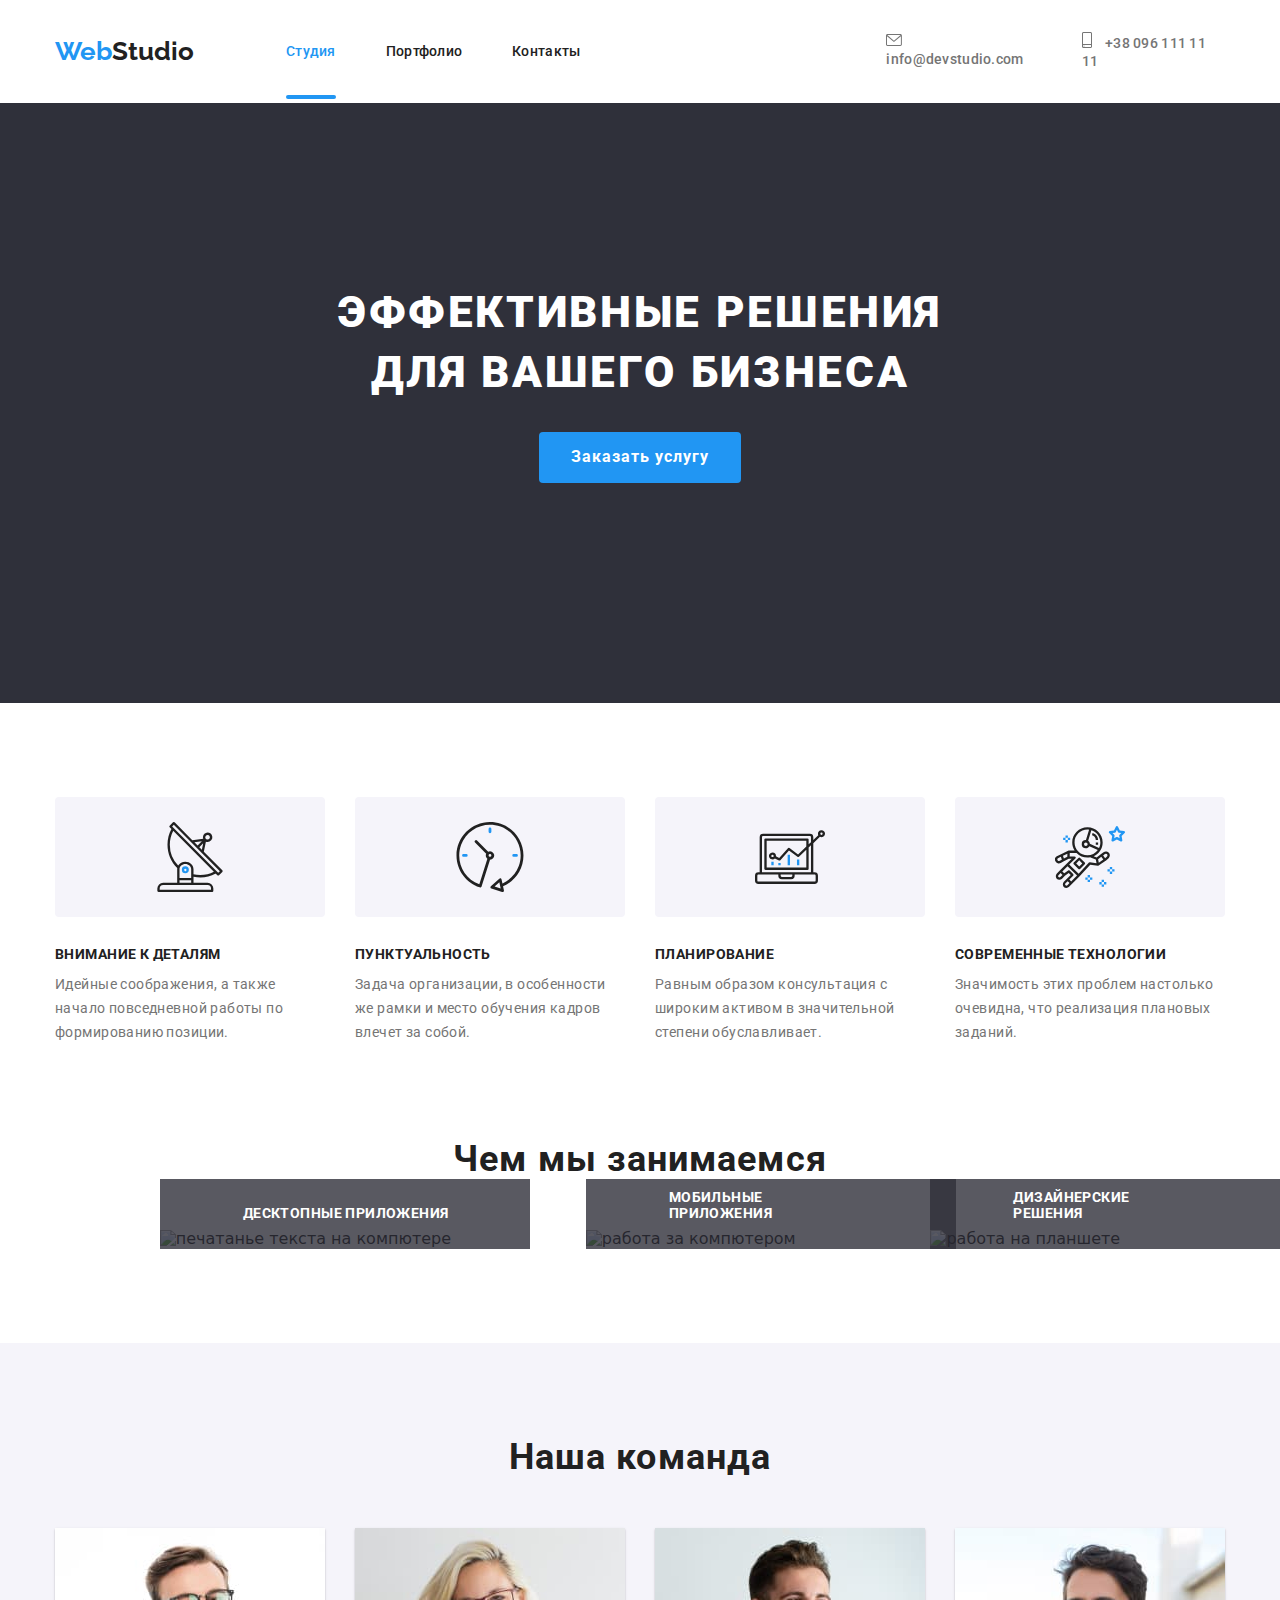
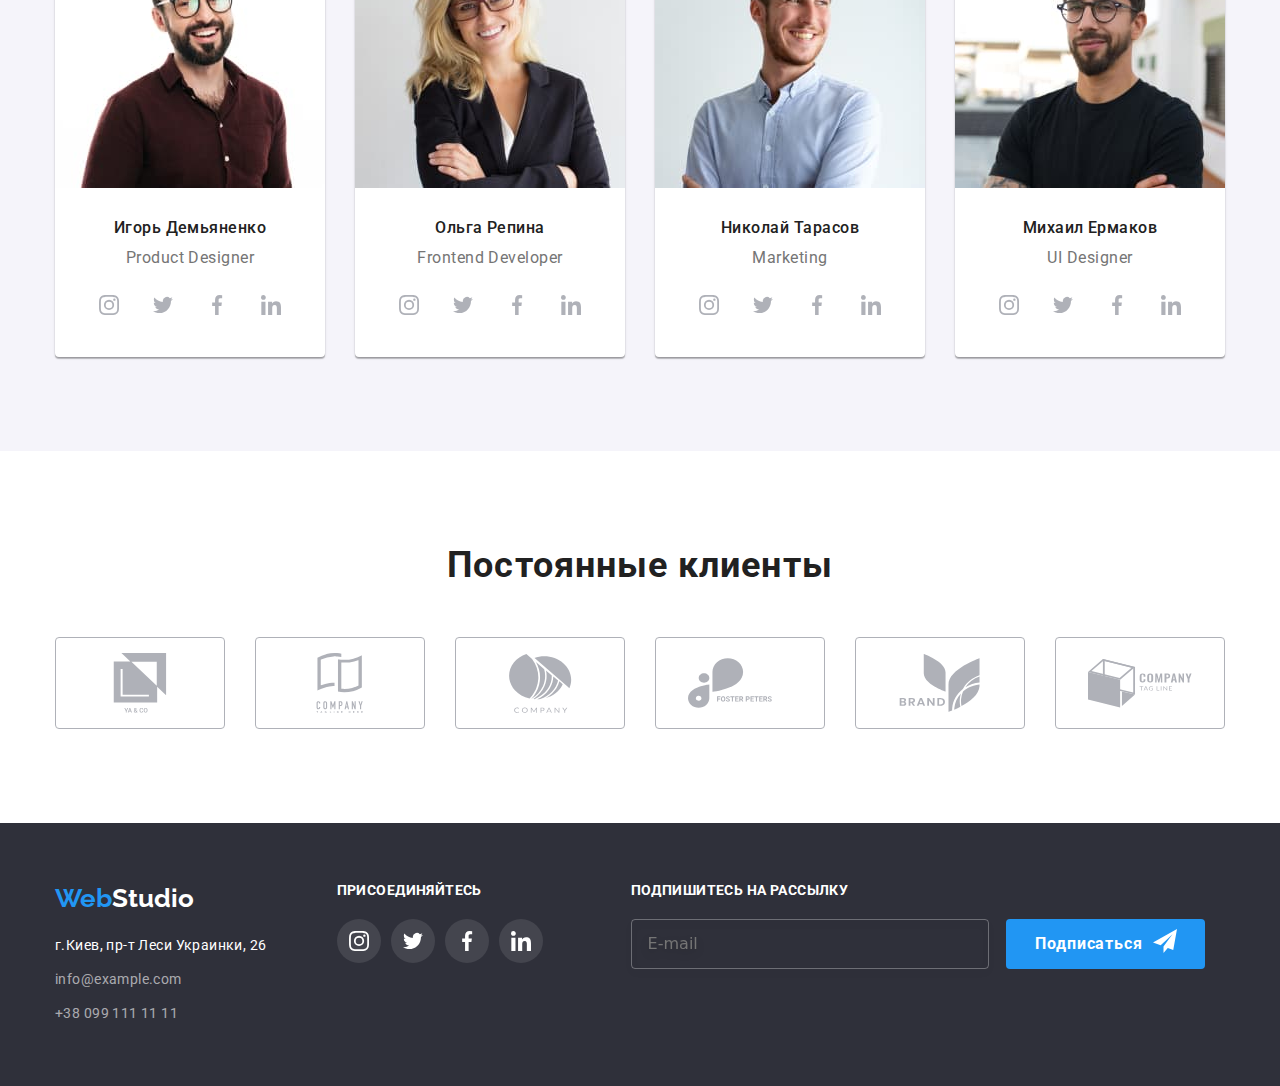
==== commit 1f823389: "wrap" ====
--- a/index.html
+++ b/index.html
@@ -10,10 +10,9 @@
 <link rel="preconnect" href="https://fonts.gstatic.com" crossorigin>
 <link href="https://fonts.googleapis.com/css2?family=Raleway:wght@700&family=Roboto:wght@400;500;700;900&display=swap"
     rel="stylesheet"/>
-    <link rel="stylesheet" href="./css/basic.css">
+    <link rel="stylesheet" href="https://cdnjs.cloudflare.com/ajax/libs/modern-normalize/1.1.0/modern-normalize.min.css"/>
     <link rel="stylesheet" href="./css/main.min.css">
-    <link rel="stylesheet" href="https://cdnjs.cloudflare.com/ajax/libs/modern-normalize/1.1.0/modern-normalize.min.css"/>
-    <link rel="stylesheet" href="./css/style.css"/>
+    <!-- <link rel="stylesheet" href="./css/style.css"/> -->
 </head>
 
 <body>
@@ -32,8 +31,7 @@
         <use class="iconMenu" href="./images/icons.svg#icon-menu_40px"></use>
     </svg>
 </button>
-<div class="mobileMenu js-menu-container" id="mobile-menu">
-    
+<div class="mobileMenu js-menu-container" id="mobile-menu">    
 <div class="modalMenuContainer">
     <button type="button " class="buttonMobile buttonMobile--position js-close-menu" aria-expanded="false"
         aria-controls="mobile-menu">
@@ -104,9 +102,7 @@
             </a>
         </li>
     </ul>
-
 </div>
-
 </div>
 </div>
         
--- a/css/main.min.css
+++ b/css/main.min.css
@@ -1,2 +1,2 @@
-.navigation__link,.contact .contact__link,.mobileNav__link,.hero__title,.advantages__title,.advantages__paragraph,.services__title,.variation__paragraph,.staff__title,.profile__name,.profile__job,.clients__title,.address,.footerContact__link,.joint__title,.footerLabel,.modal__title,.modal__label,.modal__textarea,.modal__paragraph,.filterResult__paragraph,.filterResult__title,.filterResult__category{font-family:'Roboto', sans-serif;color:#757575;font-style:normal;letter-spacing:0.03em;font-size:14px;line-height:1.8}.logo,.footerLogo__link{font-family:'Raleway', sans-serif;font-weight:700;font-size:26px;line-height:1.2}.hero__title,.modal__title,.visuallyHidden,.advantages__title,.services__title,.staff__title,.clients__title,.filterResult__title,.profile__name,.joint__title{color:#212121;margin:0 auto}.navigation,.contact,.mobileNav,.advantages,.variation,.profile,.nav,.group,.footerContact,.footerNav,.buttonList,.filterResult{list-style:none;-webkit-box-align:baseline;-ms-flex-align:baseline;align-items:baseline}.logo,.navigation__link,.contact .contact__link,.mobileNav__link,.nav__link,.group__link,.footerLogo__link,.footerContact__link,.footerNav__link,.filterResult__link{text-decoration:none;-webkit-box-align:center;-ms-flex-align:center;align-items:center}.headerContainer,.heroListContainer,.servicesContainer,.staffContainer,.clientsContainer,.footerContainer,.portfolioContainer{padding-left:15px;padding-right:15px;margin-left:auto;margin-right:auto}@media screen and (min-width: 480px){.headerContainer,.heroListContainer,.servicesContainer,.staffContainer,.clientsContainer,.footerContainer,.portfolioContainer{width:480px}}@media screen and (min-width: 768px){.headerContainer,.heroListContainer,.servicesContainer,.staffContainer,.clientsContainer,.footerContainer,.portfolioContainer{width:768px}}@media screen and (min-width: 1200px){.headerContainer,.heroListContainer,.servicesContainer,.staffContainer,.clientsContainer,.footerContainer,.portfolioContainer{width:1200px}}.heroList,.services,.staff,.clients,.portfolio{padding-top:94px;padding-bottom:94px}.variation__item,.profile__pic{display:-webkit-box;display:-ms-flexbox;display:flex}.visuallyHidden{position:absolute;white-space:nowrap;width:1px;height:1px;overflow:hidden;border:0;padding:0;clip:rect(0 0 0 0);-webkit-clip-path:inset(50%);clip-path:inset(50%);margin:-1px}.modal__textarea::-webkit-input-placeholder{color:rgba(117,117,117,0.5)}.modal__textarea:-ms-input-placeholder{color:rgba(117,117,117,0.5)}.modal__textarea::-ms-input-placeholder{color:rgba(117,117,117,0.5)}.modal__textarea::placeholder{color:rgba(117,117,117,0.5)}.header{position:relative}@media screen and (max-width: 767px){.header{padding-top:16px;padding-bottom:16px}}@media screen and (min-width: 768px){.header{padding:21px 0}}@media screen and (min-width: 1200px){.header{padding:32px 0}}.headerContainer{display:-webkit-box;display:-ms-flexbox;display:flex;-webkit-box-align:center;-ms-flex-align:center;align-items:center;-webkit-box-pack:justify;-ms-flex-pack:justify;justify-content:space-between}@media screen and (max-width: 767px){.logoBox.is-open{visibility:hidden}}.logo{font-size:24px;line-height:1.16;color:#212121}@media screen and (min-width: 768px){.logo{margin-right:87px}}@media screen and (min-width: 1200px){.logo{font-size:26px;line-height:1.19;margin-right:92px}}.logo__accent-color{color:#2196f3}.buttonMobile{display:-webkit-inline-box;display:-ms-inline-flexbox;display:inline-flex;padding:0;margin:0;border:none;background-color:transparent;cursor:pointer;-webkit-transition-property:color;transition-property:color;-webkit-transition-duration:250ms;transition-duration:250ms;-webkit-transition-timing-function:cubic-bezier(0.4, 0, 0.2, 1);transition-timing-function:cubic-bezier(0.4, 0, 0.2, 1)}.buttonMobile:hover,.buttonMobile:focus{fill:#2196f3;-webkit-transition-property:color;transition-property:color;-webkit-transition-duration:250ms;transition-duration:250ms;-webkit-transition-timing-function:cubic-bezier(0.4, 0, 0.2, 1);transition-timing-function:cubic-bezier(0.4, 0, 0.2, 1)}@media screen and (min-width: 768px){.buttonMobile{display:none}}.modalMenuContainer .buttonMobile--position{padding:10px 15px 0 385px;position:fixed;right:15px}.navBox{display:-webkit-box;display:-ms-flexbox;display:flex;-webkit-box-align:center;-ms-flex-align:center;align-items:center}.modalMenuContainer{display:-webkit-box;display:-ms-flexbox;display:flex}@media screen and (max-width: 767px){.modalMenuContainer{display:block;padding-left:40px;padding-right:15px;margin-left:auto;margin-right:auto;width:100vw;height:100vh}}@media screen and (max-width: 767px){.mobileMenu{position:fixed;top:0;left:0;width:100vw;height:100vh;margin:0;background-color:#fff;z-index:999;-webkit-transform:translateY(-100%);transform:translateY(-100%);-webkit-transition:-webkit-transform 250ms ease-in-out;transition:-webkit-transform 250ms ease-in-out;transition:transform 250ms ease-in-out;transition:transform 250ms ease-in-out, -webkit-transform 250ms ease-in-out}}@media screen and (min-width: 768px){.mobileMenu{display:-webkit-box;display:-ms-flexbox;display:flex}}.mobileMenu.is-open{-webkit-transform:translateY(0);transform:translateY(0)}.navigation{-webkit-transition-property:color;transition-property:color;-webkit-transition-duration:250ms;transition-duration:250ms;-webkit-transition-timing-function:cubic-bezier(0.4, 0, 0.2, 1);transition-timing-function:cubic-bezier(0.4, 0, 0.2, 1)}@media screen and (max-width: 767px){.navigation{padding:0;padding-top:48px;margin-top:0;margin-bottom:37.94vh}}@media screen and (min-width: 768px){.navigation{display:-webkit-box;display:-ms-flexbox;display:flex;margin:0;padding:0}}.navigation__link{font-weight:500;font-size:40px;line-height:1.17;letter-spacing:0.02em}@media screen and (min-width: 768px){.navigation__link{font-size:14px;line-height:1.14}}.navigation__link:hover,.navigation__link:focus{color:#2196f3;-webkit-transition-property:color;transition-property:color;-webkit-transition-duration:250ms;transition-duration:250ms;-webkit-transition-timing-function:cubic-bezier(0.4, 0, 0.2, 1);transition-timing-function:cubic-bezier(0.4, 0, 0.2, 1)}@media screen and (max-width: 767px){.navigation__item:not(:last-child){margin-bottom:32px}}@media screen and (min-width: 768px){.navigation__item:not(:first-child){margin-left:50px}}.navigation__link{position:relative;color:#212121}@media screen and (min-width: 768px){.navigation__link{padding:36px 0}}@media screen and (min-width: 1200px){.navigation__link{padding:38px 0}}@media screen and (min-width: 768px){.navigation__link--current::after{content:'';display:block;position:absolute;background-color:#2196f3;width:100%;height:4px;border-radius:4px;bottom:0;right:0;opacity:1}}.navigation__link--currColor{color:#2196f3}.contact{padding:0;margin:0;-webkit-transition-property:color;transition-property:color;-webkit-transition-duration:250ms;transition-duration:250ms;-webkit-transition-timing-function:cubic-bezier(0.4, 0, 0.2, 1);transition-timing-function:cubic-bezier(0.4, 0, 0.2, 1)}@media screen and (max-width: 767px){.contact{position:fixed;bottom:134px}}@media screen and (min-width: 768px){.contact{margin-left:84px}}@media screen and (min-width: 1200px){.contact{display:-webkit-box;display:-ms-flexbox;display:flex;margin-left:306px}}.contact .contact__link{font-weight:500;letter-spacing:0.02em;-webkit-transition-property:color;transition-property:color;-webkit-transition-duration:250ms;transition-duration:250ms;-webkit-transition-timing-function:cubic-bezier(0.4, 0, 0.2, 1);transition-timing-function:cubic-bezier(0.4, 0, 0.2, 1)}.contact .contact__link:hover,.contact .contact__link:focus{color:#2196f3;-webkit-transition-property:color;transition-property:color;-webkit-transition-duration:250ms;transition-duration:250ms;-webkit-transition-timing-function:cubic-bezier(0.4, 0, 0.2, 1);transition-timing-function:cubic-bezier(0.4, 0, 0.2, 1)}.contact .contact__link--tel{font-size:34px;line-height:1.17;color:#2196f3}.contact .contact__link--email{font-size:24px;line-height:1.16}@media screen and (min-width: 768px){.contact .contact__link{font-size:12px;line-height:1.16;color:#757575}}@media screen and (min-width: 1200px){.contact .contact__link{font-size:14px;line-height:1.14;color:#757575}}@media screen and (max-width: 767px){.contact--direction{display:-webkit-inline-box;display:-ms-inline-flexbox;display:inline-flex;-webkit-box-orient:vertical;-webkit-box-direction:reverse;-ms-flex-direction:column-reverse;flex-direction:column-reverse}.contact__item:not(:last-child){margin-top:32px}}@media screen and (max-width: 1199px){.contact__item:not(:last-child){margin-bottom:10px}}@media screen and (min-width: 1200px){.contact__item:not(:first-child){margin-left:30px}}.contact__icon{width:16px;height:12px;margin:0;margin-right:10px;fill:currentColor}@media screen and (max-width: 767px){.contact__icon{display:none}}@media screen and (max-width: 1199px){.contact__icon{width:14px;height:10px}}.contact__icon--size{width:10px;height:16px}@media screen and (max-width: 1199px){.contact__icon--size{width:10px;height:14px}}.mobileNav{position:fixed;bottom:0;display:-webkit-box;display:-ms-flexbox;display:flex;-webkit-box-align:center;-ms-flex-align:center;align-items:center;padding:0;padding-bottom:6.04vh;margin:0;margin-top:8.05vh}@media screen and (min-width: 768px){.mobileNav{display:none}}.mobileNav__link{color:#2196f3;font-weight:500;font-size:18px;line-height:1.22;letter-spacing:0.02em}.mobileNav__icon{border:1px solid rgba(33,33,33,0.2);-webkit-transform:rotate(90deg);transform:rotate(90deg)}.hero{background-image:-webkit-gradient(linear, left top, right top, from(rgba(47,48,58,0.4)), to(rgba(47,48,58,0.4))),url("../images/hero-pic-mobile.jpg");background-image:linear-gradient(to right, rgba(47,48,58,0.4), rgba(47,48,58,0.4)),url("../images/hero-pic-mobile.jpg");background-repeat:no-repeat;background-position:center;background-size:cover;padding:118px 60px;text-align:center;background-color:#2f303a}@media screen and (min-width: 1200px){.hero{padding-top:180px;padding-bottom:220px}}@media (min-device-pixel-ratio: 2), (-webkit-min-device-pixel-ratio: 2), (min-resolution: 192dpi), (min-resolution: 2dppx){.hero{background-image:-webkit-gradient(linear, left top, right top, from(rgba(47,48,58,0.4)), to(rgba(47,48,58,0.4))),url("../images/hero-pic-mobile@2x.jpg");background-image:linear-gradient(to right, rgba(47,48,58,0.4), rgba(47,48,58,0.4)),url("../images/hero-pic-mobile@2x.jpg")}}@media screen and (min-width: 768px){.hero{background-image:-webkit-gradient(linear, left top, right top, from(rgba(47,48,58,0.4)), to(rgba(47,48,58,0.4))),url("../images/hero-pic-tablet.jpg");background-image:linear-gradient(to right, rgba(47,48,58,0.4), rgba(47,48,58,0.4)),url("../images/hero-pic-tablet.jpg")}}@media screen and (min-width: 768px) and (min-device-pixel-ratio: 2), screen and (min-width: 768px) and (-webkit-min-device-pixel-ratio: 2), screen and (min-width: 768px) and (min-resolution: 192dpi), screen and (min-width: 768px) and (min-resolution: 2dppx){.hero{background-image:-webkit-gradient(linear, left top, right top, from(rgba(47,48,58,0.4)), to(rgba(47,48,58,0.4))),url("../images/hero-pic-tablet@2x.jpg");background-image:linear-gradient(to right, rgba(47,48,58,0.4), rgba(47,48,58,0.4)),url("../images/hero-pic-tablet@2x.jpg")}}@media screen and (min-width: 1200px){.hero{background-image:-webkit-gradient(linear, left top, right top, from(rgba(47,48,58,0.4)), to(rgba(47,48,58,0.4))),url("../images/hero-pic-desktop.jpg");background-image:linear-gradient(to right, rgba(47,48,58,0.4), rgba(47,48,58,0.4)),url("../images/hero-pic-desktop.jpg")}}@media screen and (min-width: 1200px) and (min-device-pixel-ratio: 2), screen and (min-width: 1200px) and (-webkit-min-device-pixel-ratio: 2), screen and (min-width: 1200px) and (min-resolution: 192dpi), screen and (min-width: 1200px) and (min-resolution: 2dppx){.hero{background-image:-webkit-gradient(linear, left top, right top, from(rgba(47,48,58,0.4)), to(rgba(47,48,58,0.4))),url("../images/hero-pic-desktop@2x.jpg");background-image:linear-gradient(to right, rgba(47,48,58,0.4), rgba(47,48,58,0.4)),url("../images/hero-pic-desktop@2x.jpg")}}.hero__title{margin-bottom:30px;font-weight:900;font-size:26px;line-height:1.61;text-align:center;letter-spacing:0.06em;text-transform:uppercase;color:#fff}@media screen and (min-width: 1200px){.hero__title{font-size:44px;line-height:1.36}}.button{padding:10px 32px;border-radius:4px;border:none;font-family:'Roboto', sans-serif;color:#fff;background-color:#2196f3;font-weight:700;font-style:normal;font-size:16px;line-height:1.9;letter-spacing:0.06em;cursor:pointer}@media screen and (max-width: 1199px){.heroList{padding-top:60px;padding-bottom:60px}}.advantages{margin:0;padding:0}@media screen and (min-width: 768px){.advantages{display:-webkit-box;display:-ms-flexbox;display:flex;-ms-flex-wrap:wrap;flex-wrap:wrap;margin:-15px}}@media screen and (min-width: 1200px){.advantages{-webkit-box-pack:space-evenly;-ms-flex-pack:space-evenly;justify-content:space-evenly;margin:0}}@media screen and (min-width: 768px) and (max-width: 1199px){.advantages .advantages__item{margin:15px}}@media screen and (max-width: 767px){.advantages__item:not(:last-child){margin-bottom:30px}}@media screen and (min-width: 1200px){.advantages__item:not(:first-child){margin-left:30px}}.icon{height:120px;margin-bottom:30px;background-color:#f5f4fa;border-radius:4px;display:-webkit-box;display:-ms-flexbox;display:flex;-webkit-box-pack:center;-ms-flex-pack:center;justify-content:center;-webkit-box-align:center;-ms-flex-align:center;align-items:center}@media screen and (min-width: 480px) and (max-width: 767px){.icon .icon__svg{width:450px}}@media screen and (min-width: 768px) and (max-width: 1199px){.icon .icon__svg{width:354px}}.advantages__title{margin-bottom:10px;font-weight:700;font-size:14px;line-height:1.14;text-transform:uppercase}@media screen and (max-width: 767px){.advantages__title{text-align:center}}.advantages__paragraph{margin-top:0;margin-bottom:0;font-size:14px;line-height:1.71}@media screen and (min-width: 480px){.advantages__paragraph{width:450px}}@media screen and (min-width: 768px){.advantages__paragraph{width:354px}}@media screen and (max-width: 478px), (min-width: 1200px){.advantages__paragraph{width:270px}}.services{padding-top:0}@media screen and (max-width: 1199px){.services{display:none}}.services__title{margin-bottom:50px;font-weight:700;font-size:28px;line-height:1.17;text-align:center}@media screen and (min-width: 1200px){.services__title{font-size:36px;line-height:1.16}}.variation{display:-webkit-box;display:-ms-flexbox;display:flex;-webkit-box-pack:space-evenly;-ms-flex-pack:space-evenly;justify-content:space-evenly;margin:0;padding:0}.variation__item:not(:first-child){margin-left:30px}.frontTextBlock{position:relative}.frontTextBlock::before{display:inline-block;position:absolute;bottom:0;left:0;content:'';width:370px;height:70px;background-color:rgba(47,48,58,0.8)}.variation__paragraph{margin:0;padding:0;font-weight:700;font-size:14px;line-height:1.14;text-transform:uppercase;color:#fff;position:absolute;left:83px;bottom:27px}.staff{background-color:#f5f4fa}@media screen and (max-width: 1199px){.staff{padding-top:60px;padding-bottom:60px}}.staff__title{padding:0;margin-bottom:30px;font-weight:700;font-size:28px;line-height:1.17;text-align:center}@media screen and (min-width: 1200px){.staff__title{margin-bottom:50px}}@media screen and (min-width: 1200px){.staff__title{font-size:36px;line-height:1.16}}.profile{margin:0;padding:0}@media screen and (min-width: 768px){.profile{display:-webkit-box;display:-ms-flexbox;display:flex;-ms-flex-wrap:wrap;flex-wrap:wrap;margin:-15px}}@media screen and (min-width: 1200px){.profile{-webkit-box-pack:space-evenly;-ms-flex-pack:space-evenly;justify-content:space-evenly;display:-webkit-box;display:-ms-flexbox;display:flex;margin:0;padding:0}}@media screen and (min-width: 768px) and (max-width: 1199px){.profile .profile__card{margin:15px}}.profile__card{background-color:#fff;margin:0;padding:0;-webkit-box-shadow:0px 1px 3px rgba(0,0,0,0.12),0px 1px 1px rgba(0,0,0,0.14),0px 2px 1px rgba(0,0,0,0.2);box-shadow:0px 1px 3px rgba(0,0,0,0.12),0px 1px 1px rgba(0,0,0,0.14),0px 2px 1px rgba(0,0,0,0.2);border-radius:0px 0px 4px 4px}@media screen and (max-width: 767px){.profile__card:not(:last-child){margin-bottom:30px}}@media screen and (min-width: 1200px){.profile__card:not(:first-child){margin-left:30px}}.profile__pic{min-width:270px}@media screen and (min-width: 480px){.profile__pic{width:450px}}@media screen and (min-width: 768px){.profile__pic{width:354px}}@media screen and (min-width: 1200px){.profile__pic{width:270px}}.profile__info{margin:0;padding-top:30px;padding-bottom:24px}@media screen and (min-width: 1200px){.profile__info{padding-bottom:30px}}.profile__name{margin-bottom:10px;font-weight:500;font-size:16px;line-height:1.2;text-align:center}.profile__job{margin:0;font-size:16px;line-height:1.2;text-align:center;margin-bottom:16px}.nav{display:-webkit-box;display:-ms-flexbox;display:flex;padding:0;margin:0;-webkit-box-pack:center;-ms-flex-pack:center;justify-content:center}.nav__item:not(:first-child){margin-left:10px}.nav__link{display:-webkit-box;display:-ms-flexbox;display:flex;width:44px;height:44px;border-radius:30px;-webkit-box-pack:center;-ms-flex-pack:center;justify-content:center;padding:12px;color:#afb1b8;-webkit-transition-property:background-color color;transition-property:background-color color;-webkit-transition-duration:250ms;transition-duration:250ms;-webkit-transition-timing-function:cubic-bezier(0.4, 0, 0.2, 1);transition-timing-function:cubic-bezier(0.4, 0, 0.2, 1)}.nav__link:hover,.nav__link:focus{background-color:#2196f3;color:#fff;-webkit-transition-property:background-color color;transition-property:background-color color;-webkit-transition-duration:250ms;transition-duration:250ms;-webkit-transition-timing-function:cubic-bezier(0.4, 0, 0.2, 1);transition-timing-function:cubic-bezier(0.4, 0, 0.2, 1)}.nav__icon{fill:currentColor}@media screen and (max-width: 1199px){.clients{padding-top:60px;padding-bottom:60px}}.clients__title{margin-bottom:30px;font-weight:700;font-size:28px;line-height:1.17;text-align:center}@media screen and (min-width: 1200px){.clients__title{margin-bottom:50px}}@media screen and (min-width: 1200px){.clients__title{font-size:36px;line-height:1.16}}.group{display:-webkit-box;display:-ms-flexbox;display:flex;-webkit-box-pack:center;-ms-flex-pack:center;justify-content:center;padding:0}@media screen and (max-width: 1199px){.group{-ms-flex-wrap:wrap;flex-wrap:wrap;margin:-15px}}@media screen and (min-width: 1200px){.group{margin:0}}@media screen and (min-width: 1200px){.group__item:not(:first-child){margin-left:30px}}@media screen and (max-width: 1199px){.group__item{margin:15px}}.group__link{display:-webkit-box;display:-ms-flexbox;display:flex;height:92px;width:210px;padding:16px 52px;border:1px solid #afb1b8;border-radius:4px;-webkit-box-pack:center;-ms-flex-pack:center;justify-content:center;color:#afb1b8;-webkit-transition-property:background-color color;transition-property:background-color color;-webkit-transition-duration:250ms;transition-duration:250ms;-webkit-transition-timing-function:cubic-bezier(0.4, 0, 0.2, 1);transition-timing-function:cubic-bezier(0.4, 0, 0.2, 1)}@media screen and (min-width: 768px){.group__link{width:226px}}@media screen and (min-width: 1200px){.group__link{width:170px;padding:16px 32px}}.group__link:hover,.group__link:focus{border-color:#2196f3;color:#2196f3;-webkit-transition-property:background-color color;transition-property:background-color color;-webkit-transition-duration:250ms;transition-duration:250ms;-webkit-transition-timing-function:cubic-bezier(0.4, 0, 0.2, 1);transition-timing-function:cubic-bezier(0.4, 0, 0.2, 1)}.group__icon{fill:currentColor}.footer{background-color:#2f303a;padding:60px 0}.footerBlock{margin:0;padding:0}@media screen and (min-width: 1200px){.footerBlock{display:-webkit-box;display:-ms-flexbox;display:flex}}.footerLogo{margin-bottom:20px;display:-webkit-box;display:-ms-flexbox;display:flex}@media screen and (max-width: 1199px){.footerLogo{-webkit-box-pack:center;-ms-flex-pack:center;justify-content:center}}.footerLogo__accent-color{color:#2196f3}.footerLogo__reverse-color{color:#fff}@media screen and (min-width: 768px){.footerLogoAddJoint{display:-webkit-box;display:-ms-flexbox;display:flex}}@media screen and (min-width: 768px) and (max-width: 1199px){.footerLogoAddJoint{padding-left:76px}}.address{color:#fff;font-style:normal;font-weight:normal;font-size:14px;line-height:1.7}@media screen and (max-width: 1199px){.address{text-align:center}}.address__paragraph{margin-top:0;margin-bottom:8px}@media screen and (max-width: 1199px){.address__paragraph{text-align:center}}@media screen and (min-width: 1200px){.address__paragraph{margin-bottom:9px}}.footerContact{margin:0;padding:0}.footerContact__item{margin-bottom:8px}@media screen and (min-width: 1200px){.footerContact__item{margin-bottom:9px}}.footerContact__link{color:#ffffff99;-webkit-transition-property:color;transition-property:color;-webkit-transition-duration:250ms;transition-duration:250ms;-webkit-transition-timing-function:cubic-bezier(0.4, 0, 0.2, 1);transition-timing-function:cubic-bezier(0.4, 0, 0.2, 1)}.footerContact__link:hover,.footerContact__link:focus{color:#2196f3;-webkit-transition-property:color;transition-property:color;-webkit-transition-duration:250ms;transition-duration:250ms;-webkit-transition-timing-function:cubic-bezier(0.4, 0, 0.2, 1);transition-timing-function:cubic-bezier(0.4, 0, 0.2, 1)}@media screen and (min-width: 768px){.joint{margin-left:165px}}@media screen and (min-width: 1200px){.joint{margin-left:70px}}.joint__title{margin-bottom:20px;font-weight:700;font-size:14px;line-height:1.14;text-transform:uppercase;color:#ffffff}@media screen and (max-width: 767px){.joint__title{margin-top:60px;text-align:center}}.footerNav{display:-webkit-box;display:-ms-flexbox;display:flex;-webkit-box-pack:center;-ms-flex-pack:center;justify-content:center;padding:0;margin:0;margin-bottom:60px}.footerNav__item:not(:first-child){margin-left:10px}.footerNav__link{display:-webkit-box;display:-ms-flexbox;display:flex;width:44px;height:44px;border-radius:30px;-webkit-box-pack:center;-ms-flex-pack:center;justify-content:center;padding:12px;color:#fff;background:rgba(255,255,255,0.1);-webkit-transition-property:background-color;transition-property:background-color;-webkit-transition-duration:250ms;transition-duration:250ms;-webkit-transition-timing-function:cubic-bezier(0.4, 0, 0.2, 1);transition-timing-function:cubic-bezier(0.4, 0, 0.2, 1)}.footerNav__link:hover,.footerNav__link:focus{background-color:#2196f3;-webkit-transition-property:background-color;transition-property:background-color;-webkit-transition-duration:250ms;transition-duration:250ms;-webkit-transition-timing-function:cubic-bezier(0.4, 0, 0.2, 1);transition-timing-function:cubic-bezier(0.4, 0, 0.2, 1)}.footerNav__icon{fill:currentColor}@media screen and (min-width: 768px) and (max-width: 1199px){.footerForm{margin-top:60px}}@media screen and (min-width: 1200px){.footerForm{margin-left:88px}}.footerLabel{display:-webkit-box;display:-ms-flexbox;display:flex;margin-bottom:20px;font-weight:700;font-size:14px;line-height:1.14;text-transform:uppercase;color:#fff}@media screen and (max-width: 1199px){.footerLabel{-webkit-box-pack:center;-ms-flex-pack:center;justify-content:center}}@media screen and (min-width: 768px) and (max-width: 1199px){.footerInputBox{display:-webkit-box;display:-ms-flexbox;display:flex;-webkit-box-pack:center;-ms-flex-pack:center;justify-content:center}}.footerInput{width:450px;height:50px;padding-left:16px;margin:0;color:#fff;border:1px solid rgba(255,255,255,0.3);-webkit-filter:drop-shadow(0px 4px 4px rgba(0,0,0,0.15));filter:drop-shadow(0px 4px 4px rgba(0,0,0,0.15));border-radius:4px;background-color:transparent}@media screen and (max-width: 479px){.footerInput{width:100%}}@media screen and (max-width: 1199px){.footerInput{display:-webkit-box;display:-ms-flexbox;display:flex;-webkit-box-pack:center;-ms-flex-pack:center;justify-content:center;margin:0 auto}}@media screen and (min-width: 1200px){.footerInput{width:358px}}.footerButton{display:-webkit-box;display:-ms-flexbox;display:flex;-webkit-box-pack:center;-ms-flex-pack:center;justify-content:center;margin:0 auto;padding-top:10px;padding-left:29px;padding-right:28px;padding-bottom:10px;border-radius:4px;border:none;font-family:'Roboto', sans-serif;color:#fff;background-color:#2196f3;font-weight:700;font-style:normal;font-size:16px;line-height:1.9;letter-spacing:0.06em;cursor:pointer}@media screen and (max-width: 1199px){.footerButton{margin-top:20px}}@media screen and (min-width: 1200px){.footerButton{display:-webkit-inline-box;display:-ms-inline-flexbox;display:inline-flex;margin-left:12px}}.footerButton__icon{margin-left:10px}.backdrop{display:-webkit-box;display:-ms-flexbox;display:flex;background:rgba(0,0,0,0.2);position:fixed;left:0;top:0;right:0;bottom:0;-webkit-transition-duration:250ms;transition-duration:250ms;-webkit-transition-timing-function:cubic-bezier(0.4, 0, 0.2, 1);transition-timing-function:cubic-bezier(0.4, 0, 0.2, 1);overflow-y:scroll}.is-hidden{opacity:0;pointer-events:none}.modal{position:absolute;top:50%;left:50%;-webkit-transform:translate(-50%, -50%);transform:translate(-50%, -50%);width:90vw;height:100vh;background:#ffffff;-webkit-box-shadow:0px 1px 3px rgba(0,0,0,0.12),0px 1px 1px rgba(0,0,0,0.14),0px 2px 1px rgba(0,0,0,0.2);box-shadow:0px 1px 3px rgba(0,0,0,0.12),0px 1px 1px rgba(0,0,0,0.14),0px 2px 1px rgba(0,0,0,0.2);border-radius:4px}@media screen and (max-width: 470px){.modal{top:70%;left:50%;-webkit-transform:translate(-50%, -50%);transform:translate(-50%, -50%)}}@media screen and (min-width: 480px){.modal{width:450px;height:609px}}@media screen and (min-width: 1200px){.modal{width:528px;height:581px}}.buttonClose{position:absolute;right:2%;top:2%;min-width:30px;min-height:30px;background-color:#fff;border:1px solid rgba(0,0,0,0.1);border-radius:50%;cursor:pointer;padding:6px;margin:0;display:-webkit-box;display:-ms-flexbox;display:flex;-webkit-box-pack:center;-ms-flex-pack:center;justify-content:center}.buttonClose:hover,.buttonClose:focus{fill:#2196f3}.buttonClose__icon{position:absolute;display:-webkit-box;display:-ms-flexbox;display:flex;-webkit-box-align:center;-ms-flex-align:center;align-items:center}.modalContainer{padding:40px}.modal__title{margin-bottom:12px;font-weight:700;font-size:20px;line-height:1.5;text-align:center}@media screen and (min-width: 1200px){.modal__title{line-height:1.15;text-align:start}}.modal__form{display:-webkit-box;display:-ms-flexbox;display:flex;-webkit-box-orient:vertical;-webkit-box-direction:normal;-ms-flex-direction:column;flex-direction:column;text-align:start}.modal__label{text-align:start;margin-bottom:4px;font-size:12px;line-height:1.16;letter-spacing:0.01em;color:#757575}.modalBlock{position:relative;display:-webkit-box;display:-ms-flexbox;display:flex;-webkit-box-orient:vertical;-webkit-box-direction:normal;-ms-flex-direction:column;flex-direction:column}.modal__input{padding-left:42px;min-height:40px;margin-bottom:10px;border:1px solid rgba(33,33,33,0.2);border-radius:4px}.modal__input:focus{outline:none;border-color:#2196f3}.modal__icon{position:absolute;top:11px;left:12px;display:inline-block;width:18px;height:18px}.modal__input:focus ~ .modal__icon{fill:#2196f3}.modal__textarea{resize:none;text-align:start;padding:12px 16px;margin-bottom:20px;min-height:120px;border:1px solid rgba(33,33,33,0.2);-webkit-box-sizing:border-box;box-sizing:border-box;border-radius:4px;font-size:12px;line-height:1.16;letter-spacing:0.01em}.modal__textarea:focus{outline:none;border-color:#2196f3}.modal__checkbox{display:-webkit-box;display:-ms-flexbox;display:flex;-webkit-box-align:center;-ms-flex-align:center;align-items:center;-webkit-box-pack:center;-ms-flex-pack:center;justify-content:center;margin:0 0 30px 0}.modal__checkboxInput{position:absolute;white-space:nowrap;width:1px;height:1px;overflow:hidden;border:0;padding:0;clip:rect(0 0 0 0);-webkit-clip-path:inset(50%);clip-path:inset(50%);margin:-1px}.modal__checkboxIcon{margin-right:8px;width:16px;height:15px;border:2px solid #212121;border-radius:3px}.modal__checkboxInput:checked+.modal__checkboxIcon{border-color:transparent;background-color:#2196f3;background-image:url(../images/icon-check.svg);background-origin:border-box;background-size:contain}.modal__paragraph{font-size:12px;line-height:1.16;padding:0;margin:0}.modal__checkboxLink{color:#2196f3}.modal__button{padding:10px 56px;margin:0 auto;max-width:200px;border-radius:4px;border:none;font-family:'Roboto', sans-serif;color:#fff;background-color:#2196f3;font-weight:700;font-style:normal;font-size:16px;line-height:1.9;letter-spacing:0.06em;cursor:pointer}.portfolio{border-top:1px solid #eeeeee}@media screen and (max-width: 1199px){.portfolio{padding-bottom:60px;padding-top:60px}}.buttonList{display:-webkit-box;display:-ms-flexbox;display:flex;-ms-flex-wrap:wrap;flex-wrap:wrap;margin-top:0;margin-bottom:40px;padding-left:0}@media screen and (min-width: 768px){.buttonList{-webkit-box-pack:center;-ms-flex-pack:center;justify-content:center;margin-bottom:50px}}@media screen and (max-width: 767px){.buttonList__item{margin-right:8px;margin-bottom:15px}}@media screen and (min-width: 768px){.buttonList__item:not(:first-child){margin-left:8px}}.buttonList__btn{padding:6px 22px;border-radius:4px;border:1px solid transparent;font-family:'Roboto', sans-serif;color:#212121;background-color:#f5f4fa;font-weight:500;font-style:normal;font-size:16px;line-height:1.6;letter-spacing:0.03em;cursor:pointer;-webkit-transition-property:background-color color;transition-property:background-color color;-webkit-transition-duration:250ms;transition-duration:250ms;-webkit-transition-timing-function:cubic-bezier(0.4, 0, 0.2, 1);transition-timing-function:cubic-bezier(0.4, 0, 0.2, 1)}.buttonList__btn:hover,.buttonList__btn:focus{color:#fff;background-color:#2196f3;-webkit-transition-property:background-color color;transition-property:background-color color;-webkit-transition-duration:250ms;transition-duration:250ms;-webkit-transition-timing-function:cubic-bezier(0.4, 0, 0.2, 1);transition-timing-function:cubic-bezier(0.4, 0, 0.2, 1)}.filterResult{margin:0;padding:0}@media screen and (min-width: 768px){.filterResult{display:-webkit-box;display:-ms-flexbox;display:flex;-ms-flex-wrap:wrap;flex-wrap:wrap;margin:-15px}}.filterResult__link{display:-webkit-box;display:-ms-flexbox;display:flex;-webkit-box-orient:vertical;-webkit-box-direction:normal;-ms-flex-direction:column;flex-direction:column;height:100%}.filterResult__item{display:-webkit-box;display:-ms-flexbox;display:flex;-webkit-box-orient:vertical;-webkit-box-direction:normal;-ms-flex-direction:column;flex-direction:column;height:100%;width:450px;margin:0;padding:0;border:1px solid #eeeeee;-webkit-transition-property:-webkit-box-shadow;transition-property:-webkit-box-shadow;transition-property:box-shadow;transition-property:box-shadow, -webkit-box-shadow;-webkit-transition-duration:250ms;transition-duration:250ms;-webkit-transition-timing-function:cubic-bezier(0.4, 0, 0.2, 1);transition-timing-function:cubic-bezier(0.4, 0, 0.2, 1)}@media screen and (min-width: 768px){.filterResult__item{width:354px}}@media screen and (min-width: 1200px){.filterResult__item{width:370px}}@media screen and (min-width: 768px){.filterResult .filterResult__item{margin:15px}}.filterResult__item:hover{-webkit-box-shadow:0px 1px 1px rgba(0,0,0,0.12),0px 4px 4px rgba(0,0,0,0.06),1px 4px 6px rgba(0,0,0,0.16);box-shadow:0px 1px 1px rgba(0,0,0,0.12),0px 4px 4px rgba(0,0,0,0.06),1px 4px 6px rgba(0,0,0,0.16);-webkit-transition-property:-webkit-box-shadow;transition-property:-webkit-box-shadow;transition-property:box-shadow;transition-property:box-shadow, -webkit-box-shadow;-webkit-transition-duration:250ms;transition-duration:250ms;-webkit-transition-timing-function:cubic-bezier(0.4, 0, 0.2, 1);transition-timing-function:cubic-bezier(0.4, 0, 0.2, 1)}@media screen and (max-width: 767px){.filterResult__item:not(:last-child){margin-bottom:30px}}.filterResult__box{position:relative;overflow:hidden}.picture{display:-webkit-box;display:-ms-flexbox;display:flex}.filterResult__overlay{display:inline-block;position:absolute;background-color:rgba(33,150,243,0.9);width:100%;height:100%;bottom:-100%;-webkit-transition-property:bottom;transition-property:bottom;-webkit-transition-duration:250ms;transition-duration:250ms;-webkit-transition-timing-function:cubic-bezier(0.4, 0, 0.2, 1);transition-timing-function:cubic-bezier(0.4, 0, 0.2, 1)}.filterResult__overlay:hover{bottom:0;-webkit-transition-property:bottom;transition-property:bottom;-webkit-transition-duration:250ms;transition-duration:250ms;-webkit-transition-timing-function:cubic-bezier(0.4, 0, 0.2, 1);transition-timing-function:cubic-bezier(0.4, 0, 0.2, 1)}.filterResult__item:hover .filterResult__overlay{bottom:0}.filterResult__link:focus .filterResult__overlay{bottom:0}.filterResult__paragraph{position:absolute;display:block;padding:0;margin:0;left:24px;top:77px;right:24px;bottom:77px;font-size:18px;line-height:1.56;color:#fff}@media screen and (min-width: 768px){.filterResult__paragraph{top:49px;bottom:49px}}@media screen and (min-width: 1200px){.filterResult__paragraph{top:63px;bottom:63px}}.filterResult__card{width:100%;padding:20px 24px}@media screen and (min-width: 768px) and (max-width: 1199px){.filterResult__card--padding{padding-bottom:54px}}.filterResult__title{margin-bottom:4px;font-weight:bold;font-size:18px;line-height:2;letter-spacing:0.06em}.filterResult__category{margin:0;color:#757575;font-size:16px;line-height:1.87}
+.navigation__link,.contact .contact__link,.mobileNav__link,.hero__title,.advantages__title,.advantages__paragraph,.services__title,.variation__paragraph,.staff__title,.profile__name,.profile__job,.clients__title,.address,.footerContact__link,.joint__title,.footerLabel,.modal__title,.modal__label,.modal__textarea,.modal__paragraph,.filterResult__paragraph,.filterResult__title,.filterResult__category{font-family:'Roboto', sans-serif;color:#757575;font-style:normal;letter-spacing:0.03em;font-size:14px;line-height:1.8}.logo,.footerLogo__link{font-family:'Raleway', sans-serif;font-weight:700;font-size:26px;line-height:1.2}.hero__title,.modal__title,.visuallyHidden,.advantages__title,.services__title,.staff__title,.clients__title,.filterResult__title,.profile__name,.joint__title{color:#212121;margin:0 auto}.navigation,.contact,.mobileNav,.advantages,.variation,.profile,.nav,.group,.footerContact,.footerNav,.buttonList,.filterResult{list-style:none}.logo,.navigation__link,.contact .contact__link,.mobileNav__link,.nav__link,.group__link,.footerLogo__link,.footerContact__link,.footerNav__link,.filterResult__link{text-decoration:none;-webkit-box-align:center;-ms-flex-align:center;align-items:center}.headerContainer,.heroListContainer,.servicesContainer,.staffContainer,.clientsContainer,.footerContainer,.portfolioContainer{padding-left:15px;padding-right:15px;margin-left:auto;margin-right:auto}@media screen and (min-width: 480px){.headerContainer,.heroListContainer,.servicesContainer,.staffContainer,.clientsContainer,.footerContainer,.portfolioContainer{width:480px}}@media screen and (min-width: 768px){.headerContainer,.heroListContainer,.servicesContainer,.staffContainer,.clientsContainer,.footerContainer,.portfolioContainer{width:768px}}@media screen and (min-width: 1200px){.headerContainer,.heroListContainer,.servicesContainer,.staffContainer,.clientsContainer,.footerContainer,.portfolioContainer{width:1200px}}.heroList,.services,.staff,.clients,.portfolio{padding-top:94px;padding-bottom:94px}.variation__item,.profile__pic{display:-webkit-box;display:-ms-flexbox;display:flex}.visuallyHidden{position:absolute;white-space:nowrap;width:1px;height:1px;overflow:hidden;border:0;padding:0;clip:rect(0 0 0 0);-webkit-clip-path:inset(50%);clip-path:inset(50%);margin:-1px}.modal__textarea::-webkit-input-placeholder{color:rgba(117,117,117,0.5)}.modal__textarea:-ms-input-placeholder{color:rgba(117,117,117,0.5)}.modal__textarea::-ms-input-placeholder{color:rgba(117,117,117,0.5)}.modal__textarea::placeholder{color:rgba(117,117,117,0.5)}.header{position:relative}@media screen and (max-width: 767px){.header{padding-top:16px;padding-bottom:16px}}@media screen and (min-width: 768px){.header{padding:21px 0}}@media screen and (min-width: 1200px){.header{padding:32px 0}}.headerContainer{display:-webkit-box;display:-ms-flexbox;display:flex;-webkit-box-align:center;-ms-flex-align:center;align-items:center;-webkit-box-pack:justify;-ms-flex-pack:justify;justify-content:space-between}@media screen and (max-width: 767px){.logoBox.is-open{visibility:hidden}}.logo{font-size:24px;line-height:1.16;color:#212121}@media screen and (min-width: 768px){.logo{margin-right:87px}}@media screen and (min-width: 1200px){.logo{font-size:26px;line-height:1.19;margin-right:92px}}.logo__accent-color{color:#2196f3}.buttonMobile{display:-webkit-inline-box;display:-ms-inline-flexbox;display:inline-flex;padding:0;margin:0;border:none;background-color:transparent;cursor:pointer;-webkit-transition-property:color;transition-property:color;-webkit-transition-duration:250ms;transition-duration:250ms;-webkit-transition-timing-function:cubic-bezier(0.4, 0, 0.2, 1);transition-timing-function:cubic-bezier(0.4, 0, 0.2, 1)}.buttonMobile:hover,.buttonMobile:focus{fill:#2196f3;-webkit-transition-property:color;transition-property:color;-webkit-transition-duration:250ms;transition-duration:250ms;-webkit-transition-timing-function:cubic-bezier(0.4, 0, 0.2, 1);transition-timing-function:cubic-bezier(0.4, 0, 0.2, 1)}@media screen and (min-width: 768px){.buttonMobile{display:none}}.modalMenuContainer .buttonMobile--position{padding:10px 15px 0 385px;position:fixed;right:15px}.navBox{display:-webkit-box;display:-ms-flexbox;display:flex;-webkit-box-align:center;-ms-flex-align:center;align-items:center}.modalMenuContainer{display:-webkit-box;display:-ms-flexbox;display:flex}@media screen and (max-width: 767px){.modalMenuContainer{display:block;padding-left:40px;padding-right:15px;margin-left:auto;margin-right:auto;width:100vw;height:100vh}}@media screen and (max-width: 767px){.mobileMenu{position:fixed;top:0;left:0;width:100vw;height:100vh;margin:0;background-color:#fff;z-index:999;-webkit-transform:translateY(-100%);transform:translateY(-100%);-webkit-transition:-webkit-transform 250ms ease-in-out;transition:-webkit-transform 250ms ease-in-out;transition:transform 250ms ease-in-out;transition:transform 250ms ease-in-out, -webkit-transform 250ms ease-in-out}}@media screen and (min-width: 768px){.mobileMenu{display:-webkit-box;display:-ms-flexbox;display:flex}}.mobileMenu.is-open{-webkit-transform:translateY(0);transform:translateY(0)}.navigation{-webkit-transition-property:color;transition-property:color;-webkit-transition-duration:250ms;transition-duration:250ms;-webkit-transition-timing-function:cubic-bezier(0.4, 0, 0.2, 1);transition-timing-function:cubic-bezier(0.4, 0, 0.2, 1)}@media screen and (max-width: 767px){.navigation{padding:0;padding-top:48px;margin-top:0;margin-bottom:37.94vh}}@media screen and (min-width: 768px){.navigation{display:-webkit-box;display:-ms-flexbox;display:flex;margin:0;padding:0}}.navigation__link{font-weight:500;font-size:40px;line-height:1.17;letter-spacing:0.02em}@media screen and (min-width: 768px){.navigation__link{font-size:14px;line-height:1.14}}.navigation__link:hover,.navigation__link:focus{color:#2196f3;-webkit-transition-property:color;transition-property:color;-webkit-transition-duration:250ms;transition-duration:250ms;-webkit-transition-timing-function:cubic-bezier(0.4, 0, 0.2, 1);transition-timing-function:cubic-bezier(0.4, 0, 0.2, 1)}@media screen and (max-width: 767px){.navigation__item:not(:last-child){margin-bottom:32px}}@media screen and (min-width: 768px){.navigation__item:not(:first-child){margin-left:50px}}.navigation__link{position:relative;color:#212121}@media screen and (min-width: 768px){.navigation__link{padding:36px 0}}@media screen and (min-width: 1200px){.navigation__link{padding:40px 0}}@media screen and (min-width: 768px){.navigation__link--current::after{content:'';display:block;position:absolute;background-color:#2196f3;width:100%;height:4px;border-radius:4px;bottom:0;right:0;opacity:1}}.navigation__link--currColor{color:#2196f3}.contact{padding:0;margin:0;-webkit-transition-property:color;transition-property:color;-webkit-transition-duration:250ms;transition-duration:250ms;-webkit-transition-timing-function:cubic-bezier(0.4, 0, 0.2, 1);transition-timing-function:cubic-bezier(0.4, 0, 0.2, 1)}@media screen and (max-width: 767px){.contact{position:fixed;bottom:134px}}@media screen and (min-width: 768px){.contact{margin-left:84px}}@media screen and (min-width: 1200px){.contact{display:-webkit-box;display:-ms-flexbox;display:flex;margin-left:306px}}.contact .contact__link{font-weight:500;letter-spacing:0.02em;-webkit-transition-property:color;transition-property:color;-webkit-transition-duration:250ms;transition-duration:250ms;-webkit-transition-timing-function:cubic-bezier(0.4, 0, 0.2, 1);transition-timing-function:cubic-bezier(0.4, 0, 0.2, 1)}.contact .contact__link:hover,.contact .contact__link:focus{color:#2196f3;-webkit-transition-property:color;transition-property:color;-webkit-transition-duration:250ms;transition-duration:250ms;-webkit-transition-timing-function:cubic-bezier(0.4, 0, 0.2, 1);transition-timing-function:cubic-bezier(0.4, 0, 0.2, 1)}.contact .contact__link--tel{font-size:34px;line-height:1.17;color:#2196f3}.contact .contact__link--email{font-size:24px;line-height:1.16}@media screen and (min-width: 768px){.contact .contact__link{font-size:12px;line-height:1.16;color:#757575}}@media screen and (min-width: 1200px){.contact .contact__link{font-size:14px;line-height:1.14;color:#757575}}@media screen and (max-width: 767px){.contact--direction{display:-webkit-inline-box;display:-ms-inline-flexbox;display:inline-flex;-webkit-box-orient:vertical;-webkit-box-direction:reverse;-ms-flex-direction:column-reverse;flex-direction:column-reverse}.contact__item:not(:last-child){margin-top:32px}}@media screen and (max-width: 1199px){.contact__item:not(:last-child){margin-bottom:10px}}@media screen and (min-width: 1200px){.contact__item:not(:first-child){margin-left:30px}}.contact__icon{width:16px;height:12px;margin:0;margin-right:10px;padding:0;fill:currentColor}@media screen and (max-width: 767px){.contact__icon{display:none}}@media screen and (max-width: 1199px){.contact__icon{width:14px;height:10px}}.contact__icon--size{width:10px;height:16px}@media screen and (max-width: 1199px){.contact__icon--size{width:10px;height:14px}}.mobileNav{position:fixed;bottom:0;display:-webkit-box;display:-ms-flexbox;display:flex;-ms-flex-wrap:wrap;flex-wrap:wrap;-webkit-box-align:center;-ms-flex-align:center;align-items:center;padding:0;padding-bottom:6.04vh;margin:0;margin-top:8.05vh}@media screen and (min-width: 768px){.mobileNav{display:none}}.mobileNav__link{color:#2196f3;font-weight:500;font-size:18px;line-height:1.22;letter-spacing:0.02em}.mobileNav__icon{border:1px solid rgba(33,33,33,0.2);-webkit-transform:rotate(90deg);transform:rotate(90deg)}.hero{background-image:-webkit-gradient(linear, left top, right top, from(rgba(47,48,58,0.4)), to(rgba(47,48,58,0.4))),url("../images/hero-pic-mobile.jpg");background-image:linear-gradient(to right, rgba(47,48,58,0.4), rgba(47,48,58,0.4)),url("../images/hero-pic-mobile.jpg");background-repeat:no-repeat;background-position:center;background-size:cover;padding:118px 60px;text-align:center;background-color:#2f303a}@media screen and (min-width: 1200px){.hero{padding-top:180px;padding-bottom:220px}}@media (min-device-pixel-ratio: 2), (-webkit-min-device-pixel-ratio: 2), (min-resolution: 192dpi), (min-resolution: 2dppx){.hero{background-image:-webkit-gradient(linear, left top, right top, from(rgba(47,48,58,0.4)), to(rgba(47,48,58,0.4))),url("../images/hero-pic-mobile@2x.jpg");background-image:linear-gradient(to right, rgba(47,48,58,0.4), rgba(47,48,58,0.4)),url("../images/hero-pic-mobile@2x.jpg")}}@media screen and (min-width: 768px){.hero{background-image:-webkit-gradient(linear, left top, right top, from(rgba(47,48,58,0.4)), to(rgba(47,48,58,0.4))),url("../images/hero-pic-tablet.jpg");background-image:linear-gradient(to right, rgba(47,48,58,0.4), rgba(47,48,58,0.4)),url("../images/hero-pic-tablet.jpg")}}@media screen and (min-width: 768px) and (min-device-pixel-ratio: 2), screen and (min-width: 768px) and (-webkit-min-device-pixel-ratio: 2), screen and (min-width: 768px) and (min-resolution: 192dpi), screen and (min-width: 768px) and (min-resolution: 2dppx){.hero{background-image:-webkit-gradient(linear, left top, right top, from(rgba(47,48,58,0.4)), to(rgba(47,48,58,0.4))),url("../images/hero-pic-tablet@2x.jpg");background-image:linear-gradient(to right, rgba(47,48,58,0.4), rgba(47,48,58,0.4)),url("../images/hero-pic-tablet@2x.jpg")}}@media screen and (min-width: 1200px){.hero{background-image:-webkit-gradient(linear, left top, right top, from(rgba(47,48,58,0.4)), to(rgba(47,48,58,0.4))),url("../images/hero-pic-desktop.jpg");background-image:linear-gradient(to right, rgba(47,48,58,0.4), rgba(47,48,58,0.4)),url("../images/hero-pic-desktop.jpg")}}@media screen and (min-width: 1200px) and (min-device-pixel-ratio: 2), screen and (min-width: 1200px) and (-webkit-min-device-pixel-ratio: 2), screen and (min-width: 1200px) and (min-resolution: 192dpi), screen and (min-width: 1200px) and (min-resolution: 2dppx){.hero{background-image:-webkit-gradient(linear, left top, right top, from(rgba(47,48,58,0.4)), to(rgba(47,48,58,0.4))),url("../images/hero-pic-desktop@2x.jpg");background-image:linear-gradient(to right, rgba(47,48,58,0.4), rgba(47,48,58,0.4)),url("../images/hero-pic-desktop@2x.jpg")}}.hero__title{margin-bottom:30px;font-weight:900;font-size:26px;line-height:1.61;text-align:center;letter-spacing:0.06em;text-transform:uppercase;color:#fff}@media screen and (min-width: 1200px){.hero__title{font-size:44px;line-height:1.36}}.button{padding:10px 32px;border-radius:4px;border:none;font-family:'Roboto', sans-serif;color:#fff;background-color:#2196f3;font-weight:700;font-style:normal;font-size:16px;line-height:1.9;letter-spacing:0.06em;cursor:pointer}@media screen and (max-width: 1199px){.heroList{padding-top:60px;padding-bottom:60px}}.advantages{margin:0;padding:0}@media screen and (min-width: 768px){.advantages{display:-webkit-box;display:-ms-flexbox;display:flex;-ms-flex-wrap:wrap;flex-wrap:wrap;margin:-15px}}@media screen and (min-width: 1200px){.advantages{-webkit-box-pack:space-evenly;-ms-flex-pack:space-evenly;justify-content:space-evenly;margin:0}}@media screen and (min-width: 768px) and (max-width: 1199px){.advantages .advantages__item{margin:15px}}@media screen and (max-width: 767px){.advantages__item:not(:last-child){margin-bottom:30px}}@media screen and (min-width: 1200px){.advantages__item:not(:first-child){margin-left:30px}}.icon{height:120px;margin-bottom:30px;background-color:#f5f4fa;border-radius:4px;display:-webkit-box;display:-ms-flexbox;display:flex;-webkit-box-pack:center;-ms-flex-pack:center;justify-content:center;-webkit-box-align:center;-ms-flex-align:center;align-items:center}@media screen and (min-width: 480px) and (max-width: 767px){.icon .icon__svg{width:450px}}@media screen and (min-width: 768px) and (max-width: 1199px){.icon .icon__svg{width:354px}}.advantages__title{margin-bottom:10px;font-weight:700;font-size:14px;line-height:1.14;text-transform:uppercase}@media screen and (max-width: 767px){.advantages__title{text-align:center}}.advantages__paragraph{margin-top:0;margin-bottom:0;font-size:14px;line-height:1.71}@media screen and (min-width: 480px){.advantages__paragraph{width:450px}}@media screen and (min-width: 768px){.advantages__paragraph{width:354px}}@media screen and (max-width: 478px), (min-width: 1200px){.advantages__paragraph{width:270px}}.services{padding-top:0}@media screen and (max-width: 1199px){.services{display:none}}.services__title{margin-bottom:50px;font-weight:700;font-size:28px;line-height:1.17;text-align:center}@media screen and (min-width: 1200px){.services__title{font-size:36px;line-height:1.16}}.variation{display:-webkit-box;display:-ms-flexbox;display:flex;-webkit-box-pack:space-evenly;-ms-flex-pack:space-evenly;justify-content:space-evenly;margin:0;padding:0}.variation__item:not(:first-child){margin-left:30px}.frontTextBlock{position:relative}.frontTextBlock::before{display:inline-block;position:absolute;bottom:0;left:0;content:'';width:370px;height:70px;background-color:rgba(47,48,58,0.8)}.variation__paragraph{margin:0;padding:0;font-weight:700;font-size:14px;line-height:1.14;text-transform:uppercase;color:#fff;position:absolute;left:83px;bottom:27px}.staff{background-color:#f5f4fa}@media screen and (max-width: 1199px){.staff{padding-top:60px;padding-bottom:60px}}.staff__title{padding:0;margin-bottom:30px;font-weight:700;font-size:28px;line-height:1.17;text-align:center}@media screen and (min-width: 1200px){.staff__title{margin-bottom:50px}}@media screen and (min-width: 1200px){.staff__title{font-size:36px;line-height:1.16}}.profile{margin:0;padding:0}@media screen and (min-width: 768px){.profile{display:-webkit-box;display:-ms-flexbox;display:flex;-ms-flex-wrap:wrap;flex-wrap:wrap;margin:-15px}}@media screen and (min-width: 1200px){.profile{-webkit-box-pack:space-evenly;-ms-flex-pack:space-evenly;justify-content:space-evenly;display:-webkit-box;display:-ms-flexbox;display:flex;margin:0;padding:0}}@media screen and (min-width: 768px) and (max-width: 1199px){.profile .profile__card{margin:15px}}.profile__card{background-color:#fff;margin:0;padding:0;-webkit-box-shadow:0px 1px 3px rgba(0,0,0,0.12),0px 1px 1px rgba(0,0,0,0.14),0px 2px 1px rgba(0,0,0,0.2);box-shadow:0px 1px 3px rgba(0,0,0,0.12),0px 1px 1px rgba(0,0,0,0.14),0px 2px 1px rgba(0,0,0,0.2);border-radius:0px 0px 4px 4px}@media screen and (max-width: 767px){.profile__card:not(:last-child){margin-bottom:30px}}@media screen and (min-width: 1200px){.profile__card:not(:first-child){margin-left:30px}}.profile__info{margin:0;padding-top:30px;padding-bottom:24px}@media screen and (min-width: 1200px){.profile__info{padding-bottom:30px}}.profile__name{margin-bottom:10px;font-weight:500;font-size:16px;line-height:1.2;text-align:center}.profile__job{margin:0;font-size:16px;line-height:1.2;text-align:center;margin-bottom:16px}.nav{display:-webkit-box;display:-ms-flexbox;display:flex;padding:0;margin:0;-webkit-box-pack:center;-ms-flex-pack:center;justify-content:center}.nav__item:not(:first-child){margin-left:10px}.nav__link{display:-webkit-box;display:-ms-flexbox;display:flex;width:44px;height:44px;border-radius:30px;-webkit-box-pack:center;-ms-flex-pack:center;justify-content:center;padding:12px;color:#afb1b8;-webkit-transition-property:background-color color;transition-property:background-color color;-webkit-transition-duration:250ms;transition-duration:250ms;-webkit-transition-timing-function:cubic-bezier(0.4, 0, 0.2, 1);transition-timing-function:cubic-bezier(0.4, 0, 0.2, 1)}.nav__link:hover,.nav__link:focus{background-color:#2196f3;color:#fff;-webkit-transition-property:background-color color;transition-property:background-color color;-webkit-transition-duration:250ms;transition-duration:250ms;-webkit-transition-timing-function:cubic-bezier(0.4, 0, 0.2, 1);transition-timing-function:cubic-bezier(0.4, 0, 0.2, 1)}.nav__icon{fill:currentColor}@media screen and (max-width: 1199px){.clients{padding-top:60px;padding-bottom:60px}}.clients__title{margin-bottom:30px;font-weight:700;font-size:28px;line-height:1.17;text-align:center}@media screen and (min-width: 1200px){.clients__title{margin-bottom:50px}}@media screen and (min-width: 1200px){.clients__title{font-size:36px;line-height:1.16}}.group{display:-webkit-box;display:-ms-flexbox;display:flex;-webkit-box-pack:center;-ms-flex-pack:center;justify-content:center;padding:0}@media screen and (max-width: 1199px){.group{-ms-flex-wrap:wrap;flex-wrap:wrap;margin:-15px}}@media screen and (min-width: 1200px){.group{margin:0}}@media screen and (min-width: 1200px){.group__item:not(:first-child){margin-left:30px}}@media screen and (max-width: 1199px){.group__item{margin:15px}}.group__link{display:-webkit-box;display:-ms-flexbox;display:flex;height:92px;width:210px;padding:16px 52px;border:1px solid #afb1b8;border-radius:4px;-webkit-box-pack:center;-ms-flex-pack:center;justify-content:center;color:#afb1b8;-webkit-transition-property:background-color color;transition-property:background-color color;-webkit-transition-duration:250ms;transition-duration:250ms;-webkit-transition-timing-function:cubic-bezier(0.4, 0, 0.2, 1);transition-timing-function:cubic-bezier(0.4, 0, 0.2, 1)}@media screen and (min-width: 768px){.group__link{width:226px}}@media screen and (min-width: 1200px){.group__link{width:170px;padding:16px 32px}}.group__link:hover,.group__link:focus{border-color:#2196f3;color:#2196f3;-webkit-transition-property:background-color color;transition-property:background-color color;-webkit-transition-duration:250ms;transition-duration:250ms;-webkit-transition-timing-function:cubic-bezier(0.4, 0, 0.2, 1);transition-timing-function:cubic-bezier(0.4, 0, 0.2, 1)}.group__icon{fill:currentColor}.footer{background-color:#2f303a;padding:60px 0}.footerBlock{margin:0;padding:0}@media screen and (min-width: 1200px){.footerBlock{display:-webkit-box;display:-ms-flexbox;display:flex}}.footerLogo{margin-bottom:20px;display:-webkit-box;display:-ms-flexbox;display:flex}@media screen and (max-width: 1199px){.footerLogo{-webkit-box-pack:center;-ms-flex-pack:center;justify-content:center}}.footerLogo__accent-color{color:#2196f3}.footerLogo__reverse-color{color:#fff}@media screen and (min-width: 768px){.footerLogoAddJoint{display:-webkit-box;display:-ms-flexbox;display:flex}}@media screen and (min-width: 768px) and (max-width: 1199px){.footerLogoAddJoint{padding-left:76px}}.address{color:#fff;font-style:normal;font-weight:normal;font-size:14px;line-height:1.7}@media screen and (max-width: 1199px){.address{text-align:center}}.address__paragraph{margin-top:0;margin-bottom:8px}@media screen and (max-width: 1199px){.address__paragraph{text-align:center}}@media screen and (min-width: 1200px){.address__paragraph{margin-bottom:9px}}.footerContact{margin:0;padding:0}.footerContact__item{margin-bottom:8px}@media screen and (min-width: 1200px){.footerContact__item{margin-bottom:9px}}.footerContact__link{color:#ffffff99;-webkit-transition-property:color;transition-property:color;-webkit-transition-duration:250ms;transition-duration:250ms;-webkit-transition-timing-function:cubic-bezier(0.4, 0, 0.2, 1);transition-timing-function:cubic-bezier(0.4, 0, 0.2, 1)}.footerContact__link:hover,.footerContact__link:focus{color:#2196f3;-webkit-transition-property:color;transition-property:color;-webkit-transition-duration:250ms;transition-duration:250ms;-webkit-transition-timing-function:cubic-bezier(0.4, 0, 0.2, 1);transition-timing-function:cubic-bezier(0.4, 0, 0.2, 1)}@media screen and (min-width: 768px){.joint{margin-left:165px}}@media screen and (min-width: 1200px){.joint{margin-left:70px}}.joint__title{margin-bottom:20px;font-weight:700;font-size:14px;line-height:1.14;text-transform:uppercase;color:#ffffff}@media screen and (max-width: 767px){.joint__title{margin-top:60px;text-align:center}}.footerNav{display:-webkit-box;display:-ms-flexbox;display:flex;-webkit-box-pack:center;-ms-flex-pack:center;justify-content:center;padding:0;margin:0;margin-bottom:60px}.footerNav__item:not(:first-child){margin-left:10px}.footerNav__link{display:-webkit-box;display:-ms-flexbox;display:flex;width:44px;height:44px;border-radius:30px;-webkit-box-pack:center;-ms-flex-pack:center;justify-content:center;padding:12px;color:#fff;background:rgba(255,255,255,0.1);-webkit-transition-property:background-color;transition-property:background-color;-webkit-transition-duration:250ms;transition-duration:250ms;-webkit-transition-timing-function:cubic-bezier(0.4, 0, 0.2, 1);transition-timing-function:cubic-bezier(0.4, 0, 0.2, 1)}.footerNav__link:hover,.footerNav__link:focus{background-color:#2196f3;-webkit-transition-property:background-color;transition-property:background-color;-webkit-transition-duration:250ms;transition-duration:250ms;-webkit-transition-timing-function:cubic-bezier(0.4, 0, 0.2, 1);transition-timing-function:cubic-bezier(0.4, 0, 0.2, 1)}.footerNav__icon{fill:currentColor}@media screen and (min-width: 768px) and (max-width: 1199px){.footerForm{margin-top:60px}}@media screen and (min-width: 1200px){.footerForm{margin-left:88px}}.footerLabel{display:-webkit-box;display:-ms-flexbox;display:flex;margin-bottom:20px;font-weight:700;font-size:14px;line-height:1.14;text-transform:uppercase;color:#fff}@media screen and (max-width: 1199px){.footerLabel{-webkit-box-pack:center;-ms-flex-pack:center;justify-content:center}}@media screen and (min-width: 768px) and (max-width: 1199px){.footerInputBox{display:-webkit-box;display:-ms-flexbox;display:flex;-webkit-box-pack:center;-ms-flex-pack:center;justify-content:center}}.footerInput{width:450px;height:50px;padding-left:16px;margin:0;color:#fff;border:1px solid rgba(255,255,255,0.3);-webkit-filter:drop-shadow(0px 4px 4px rgba(0,0,0,0.15));filter:drop-shadow(0px 4px 4px rgba(0,0,0,0.15));border-radius:4px;background-color:transparent}@media screen and (max-width: 479px){.footerInput{width:100%}}@media screen and (max-width: 1199px){.footerInput{display:-webkit-box;display:-ms-flexbox;display:flex;-webkit-box-pack:center;-ms-flex-pack:center;justify-content:center;margin:0 auto}}@media screen and (min-width: 1200px){.footerInput{width:358px}}.footerButton{display:-webkit-box;display:-ms-flexbox;display:flex;-webkit-box-pack:center;-ms-flex-pack:center;justify-content:center;margin:0 auto;padding-top:10px;padding-left:29px;padding-right:28px;padding-bottom:10px;border-radius:4px;border:none;font-family:'Roboto', sans-serif;color:#fff;background-color:#2196f3;font-weight:700;font-style:normal;font-size:16px;line-height:1.9;letter-spacing:0.06em;cursor:pointer}@media screen and (max-width: 1199px){.footerButton{margin-top:20px}}@media screen and (min-width: 1200px){.footerButton{display:-webkit-inline-box;display:-ms-inline-flexbox;display:inline-flex;margin-left:12px}}.footerButton__icon{margin-left:10px}.backdrop{display:-webkit-box;display:-ms-flexbox;display:flex;background:rgba(0,0,0,0.2);position:fixed;left:0;top:0;right:0;bottom:0;-webkit-transition-duration:250ms;transition-duration:250ms;-webkit-transition-timing-function:cubic-bezier(0.4, 0, 0.2, 1);transition-timing-function:cubic-bezier(0.4, 0, 0.2, 1);overflow-y:scroll}.is-hidden{opacity:0;pointer-events:none}.modal{position:absolute;top:50%;left:50%;-webkit-transform:translate(-50%, -50%);transform:translate(-50%, -50%);width:90vw;height:100vh;background:#ffffff;-webkit-box-shadow:0px 1px 3px rgba(0,0,0,0.12),0px 1px 1px rgba(0,0,0,0.14),0px 2px 1px rgba(0,0,0,0.2);box-shadow:0px 1px 3px rgba(0,0,0,0.12),0px 1px 1px rgba(0,0,0,0.14),0px 2px 1px rgba(0,0,0,0.2);border-radius:4px}@media screen and (max-width: 470px){.modal{top:70%;left:50%;-webkit-transform:translate(-50%, -50%);transform:translate(-50%, -50%)}}@media screen and (min-width: 480px){.modal{width:450px;height:609px}}@media screen and (min-width: 1200px){.modal{width:528px;height:581px}}.buttonClose{position:absolute;right:2%;top:2%;min-width:30px;min-height:30px;background-color:#fff;border:1px solid rgba(0,0,0,0.1);border-radius:50%;cursor:pointer;padding:6px;margin:0;display:-webkit-box;display:-ms-flexbox;display:flex;-webkit-box-pack:center;-ms-flex-pack:center;justify-content:center}.buttonClose:hover,.buttonClose:focus{fill:#2196f3}.buttonClose__icon{position:absolute;display:-webkit-box;display:-ms-flexbox;display:flex;-webkit-box-align:center;-ms-flex-align:center;align-items:center}.modalContainer{padding:40px}.modal__title{margin-bottom:12px;font-weight:700;font-size:20px;line-height:1.5;text-align:center}@media screen and (min-width: 1200px){.modal__title{line-height:1.15;text-align:start}}.modal__form{display:-webkit-box;display:-ms-flexbox;display:flex;-webkit-box-orient:vertical;-webkit-box-direction:normal;-ms-flex-direction:column;flex-direction:column;text-align:start}.modal__label{text-align:start;margin-bottom:4px;font-size:12px;line-height:1.16;letter-spacing:0.01em;color:#757575}.modalBlock{position:relative;display:-webkit-box;display:-ms-flexbox;display:flex;-webkit-box-orient:vertical;-webkit-box-direction:normal;-ms-flex-direction:column;flex-direction:column}.modal__input{padding-left:42px;min-height:40px;margin-bottom:10px;border:1px solid rgba(33,33,33,0.2);border-radius:4px}.modal__input:focus{outline:none;border-color:#2196f3}.modal__icon{position:absolute;top:11px;left:12px;display:inline-block;width:18px;height:18px}.modal__input:focus ~ .modal__icon{fill:#2196f3}.modal__textarea{resize:none;text-align:start;padding:12px 16px;margin-bottom:20px;min-height:120px;border:1px solid rgba(33,33,33,0.2);-webkit-box-sizing:border-box;box-sizing:border-box;border-radius:4px;font-size:12px;line-height:1.16;letter-spacing:0.01em}.modal__textarea:focus{outline:none;border-color:#2196f3}.modal__checkbox{display:-webkit-box;display:-ms-flexbox;display:flex;-webkit-box-align:center;-ms-flex-align:center;align-items:center;-webkit-box-pack:center;-ms-flex-pack:center;justify-content:center;margin:0 0 30px 0}.modal__checkboxInput{position:absolute;white-space:nowrap;width:1px;height:1px;overflow:hidden;border:0;padding:0;clip:rect(0 0 0 0);-webkit-clip-path:inset(50%);clip-path:inset(50%);margin:-1px}.modal__checkboxIcon{margin-right:8px;width:16px;height:15px;border:2px solid #212121;border-radius:3px}.modal__checkboxInput:checked+.modal__checkboxIcon{border-color:transparent;background-color:#2196f3;background-image:url(../images/icon-check.svg);background-origin:border-box;background-size:contain}.modal__paragraph{font-size:12px;line-height:1.16;padding:0;margin:0}.modal__checkboxLink{color:#2196f3}.modal__button{padding:10px 56px;margin:0 auto;max-width:200px;border-radius:4px;border:none;font-family:'Roboto', sans-serif;color:#fff;background-color:#2196f3;font-weight:700;font-style:normal;font-size:16px;line-height:1.9;letter-spacing:0.06em;cursor:pointer}.portfolio{border-top:1px solid #eeeeee}@media screen and (max-width: 1199px){.portfolio{padding-bottom:60px;padding-top:60px}}.buttonList{display:-webkit-box;display:-ms-flexbox;display:flex;-ms-flex-wrap:wrap;flex-wrap:wrap;margin-top:0;margin-bottom:40px;padding-left:0}@media screen and (min-width: 768px){.buttonList{-webkit-box-pack:center;-ms-flex-pack:center;justify-content:center;margin-bottom:50px}}@media screen and (max-width: 767px){.buttonList__item{margin-right:8px;margin-bottom:15px}}@media screen and (min-width: 768px){.buttonList__item:not(:first-child){margin-left:8px}}.buttonList__btn{padding:6px 22px;border-radius:4px;border:1px solid transparent;font-family:'Roboto', sans-serif;color:#212121;background-color:#f5f4fa;font-weight:500;font-style:normal;font-size:16px;line-height:1.6;letter-spacing:0.03em;cursor:pointer;-webkit-transition-property:background-color color;transition-property:background-color color;-webkit-transition-duration:250ms;transition-duration:250ms;-webkit-transition-timing-function:cubic-bezier(0.4, 0, 0.2, 1);transition-timing-function:cubic-bezier(0.4, 0, 0.2, 1)}.buttonList__btn:hover,.buttonList__btn:focus{color:#fff;background-color:#2196f3;-webkit-transition-property:background-color color;transition-property:background-color color;-webkit-transition-duration:250ms;transition-duration:250ms;-webkit-transition-timing-function:cubic-bezier(0.4, 0, 0.2, 1);transition-timing-function:cubic-bezier(0.4, 0, 0.2, 1)}.filterResult{margin:0;padding:0}@media screen and (min-width: 768px){.filterResult{display:-webkit-box;display:-ms-flexbox;display:flex;-ms-flex-wrap:wrap;flex-wrap:wrap;margin:-15px}}.filterResult__item{display:-webkit-box;display:-ms-flexbox;display:flex;width:450px;margin:0;padding:0;border:1px solid #eeeeee;-webkit-transition-property:-webkit-box-shadow;transition-property:-webkit-box-shadow;transition-property:box-shadow;transition-property:box-shadow, -webkit-box-shadow;-webkit-transition-duration:250ms;transition-duration:250ms;-webkit-transition-timing-function:cubic-bezier(0.4, 0, 0.2, 1);transition-timing-function:cubic-bezier(0.4, 0, 0.2, 1)}@media screen and (min-width: 768px){.filterResult__item{width:354px}}@media screen and (min-width: 1200px){.filterResult__item{width:370px}}@media screen and (min-width: 768px){.filterResult .filterResult__item{margin:15px}}.filterResult__item:hover{-webkit-box-shadow:0px 1px 1px rgba(0,0,0,0.12),0px 4px 4px rgba(0,0,0,0.06),1px 4px 6px rgba(0,0,0,0.16);box-shadow:0px 1px 1px rgba(0,0,0,0.12),0px 4px 4px rgba(0,0,0,0.06),1px 4px 6px rgba(0,0,0,0.16);-webkit-transition-property:-webkit-box-shadow;transition-property:-webkit-box-shadow;transition-property:box-shadow;transition-property:box-shadow, -webkit-box-shadow;-webkit-transition-duration:250ms;transition-duration:250ms;-webkit-transition-timing-function:cubic-bezier(0.4, 0, 0.2, 1);transition-timing-function:cubic-bezier(0.4, 0, 0.2, 1)}@media screen and (max-width: 767px){.filterResult__item:not(:last-child){margin-bottom:30px}}.filterResult__box{position:relative;overflow:hidden}.picture{display:-webkit-box;display:-ms-flexbox;display:flex;width:450px}@media screen and (min-width: 768px){.picture{width:354px}}@media screen and (min-width: 1200px){.picture{width:370px}}.filterResult__overlay{display:inline-block;position:absolute;background-color:rgba(33,150,243,0.9);width:100%;height:100%;bottom:-100%;-webkit-transition-property:bottom;transition-property:bottom;-webkit-transition-duration:250ms;transition-duration:250ms;-webkit-transition-timing-function:cubic-bezier(0.4, 0, 0.2, 1);transition-timing-function:cubic-bezier(0.4, 0, 0.2, 1)}.filterResult__overlay:hover{bottom:0;-webkit-transition-property:bottom;transition-property:bottom;-webkit-transition-duration:250ms;transition-duration:250ms;-webkit-transition-timing-function:cubic-bezier(0.4, 0, 0.2, 1);transition-timing-function:cubic-bezier(0.4, 0, 0.2, 1)}.filterResult__item:hover .filterResult__overlay{bottom:0}.filterResult__link:focus .filterResult__overlay{bottom:0}.filterResult__paragraph{position:absolute;display:block;padding:0;margin:0;left:24px;top:77px;right:24px;bottom:77px;font-size:18px;line-height:1.56;color:#fff}@media screen and (min-width: 768px){.filterResult__paragraph{top:49px;bottom:49px}}@media screen and (min-width: 1200px){.filterResult__paragraph{top:63px;bottom:63px}}.filterResult__title{-webkit-box-flex:1;-ms-flex-positive:1;flex-grow:1;margin:0;margin-bottom:4px;padding-top:20px;padding-left:24px;font-weight:bold;font-size:18px;line-height:2;letter-spacing:0.06em}.filterResult__category{margin:0;padding-bottom:20px;padding-left:24px;color:#757575;font-size:16px;line-height:1.87}
 /*# sourceMappingURL=main.min.css.map */